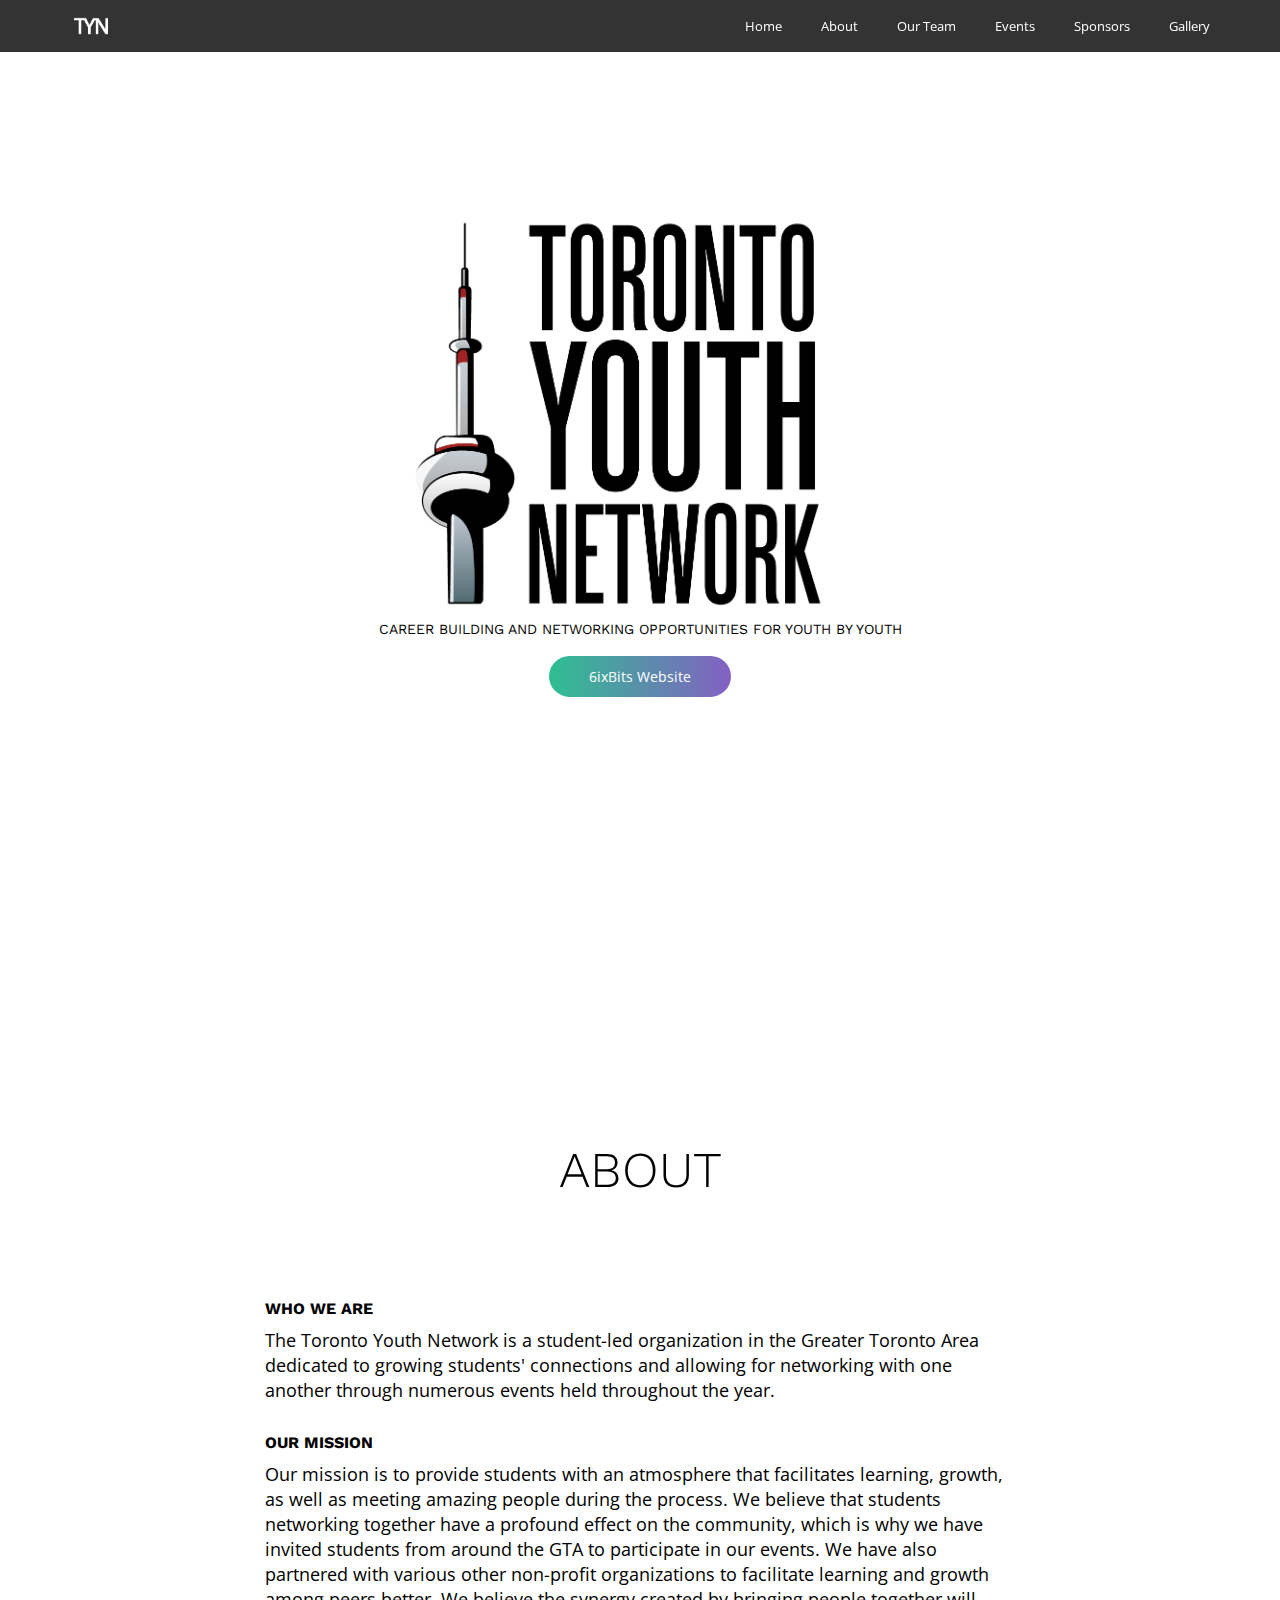
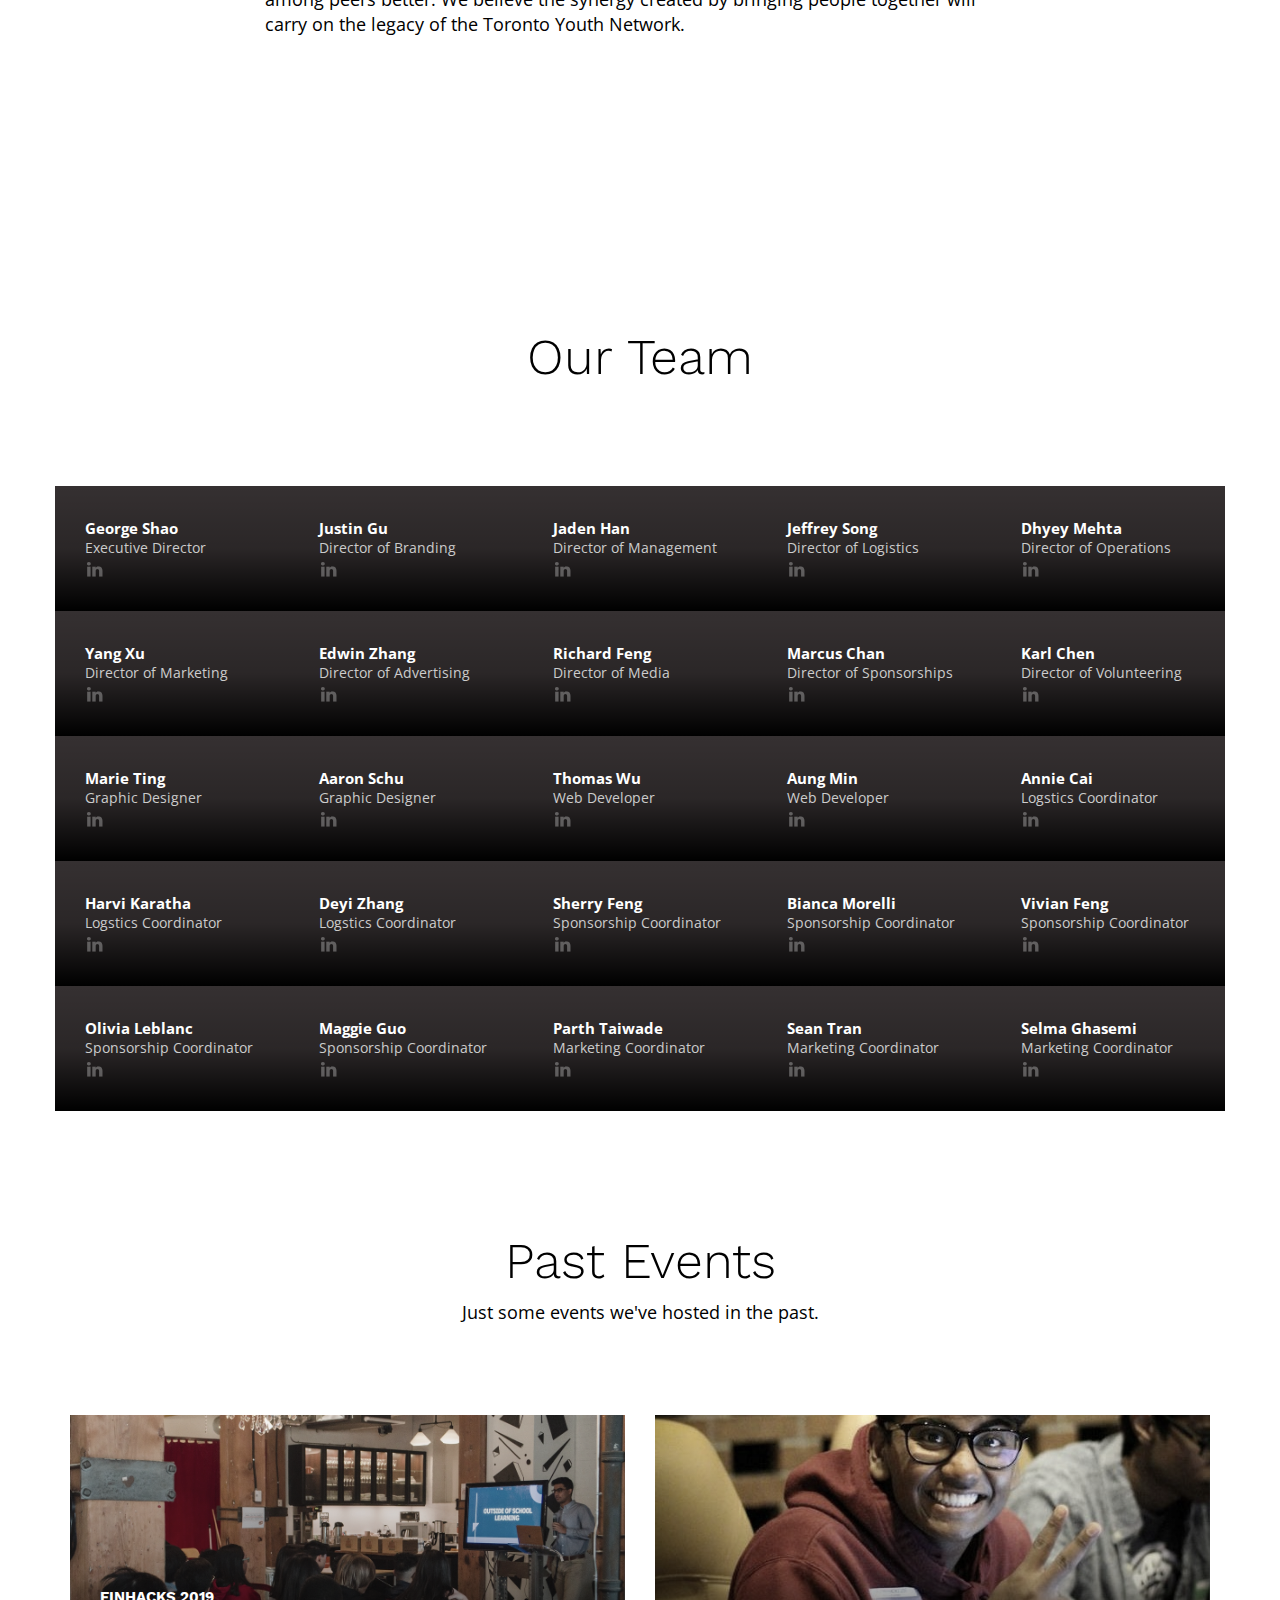
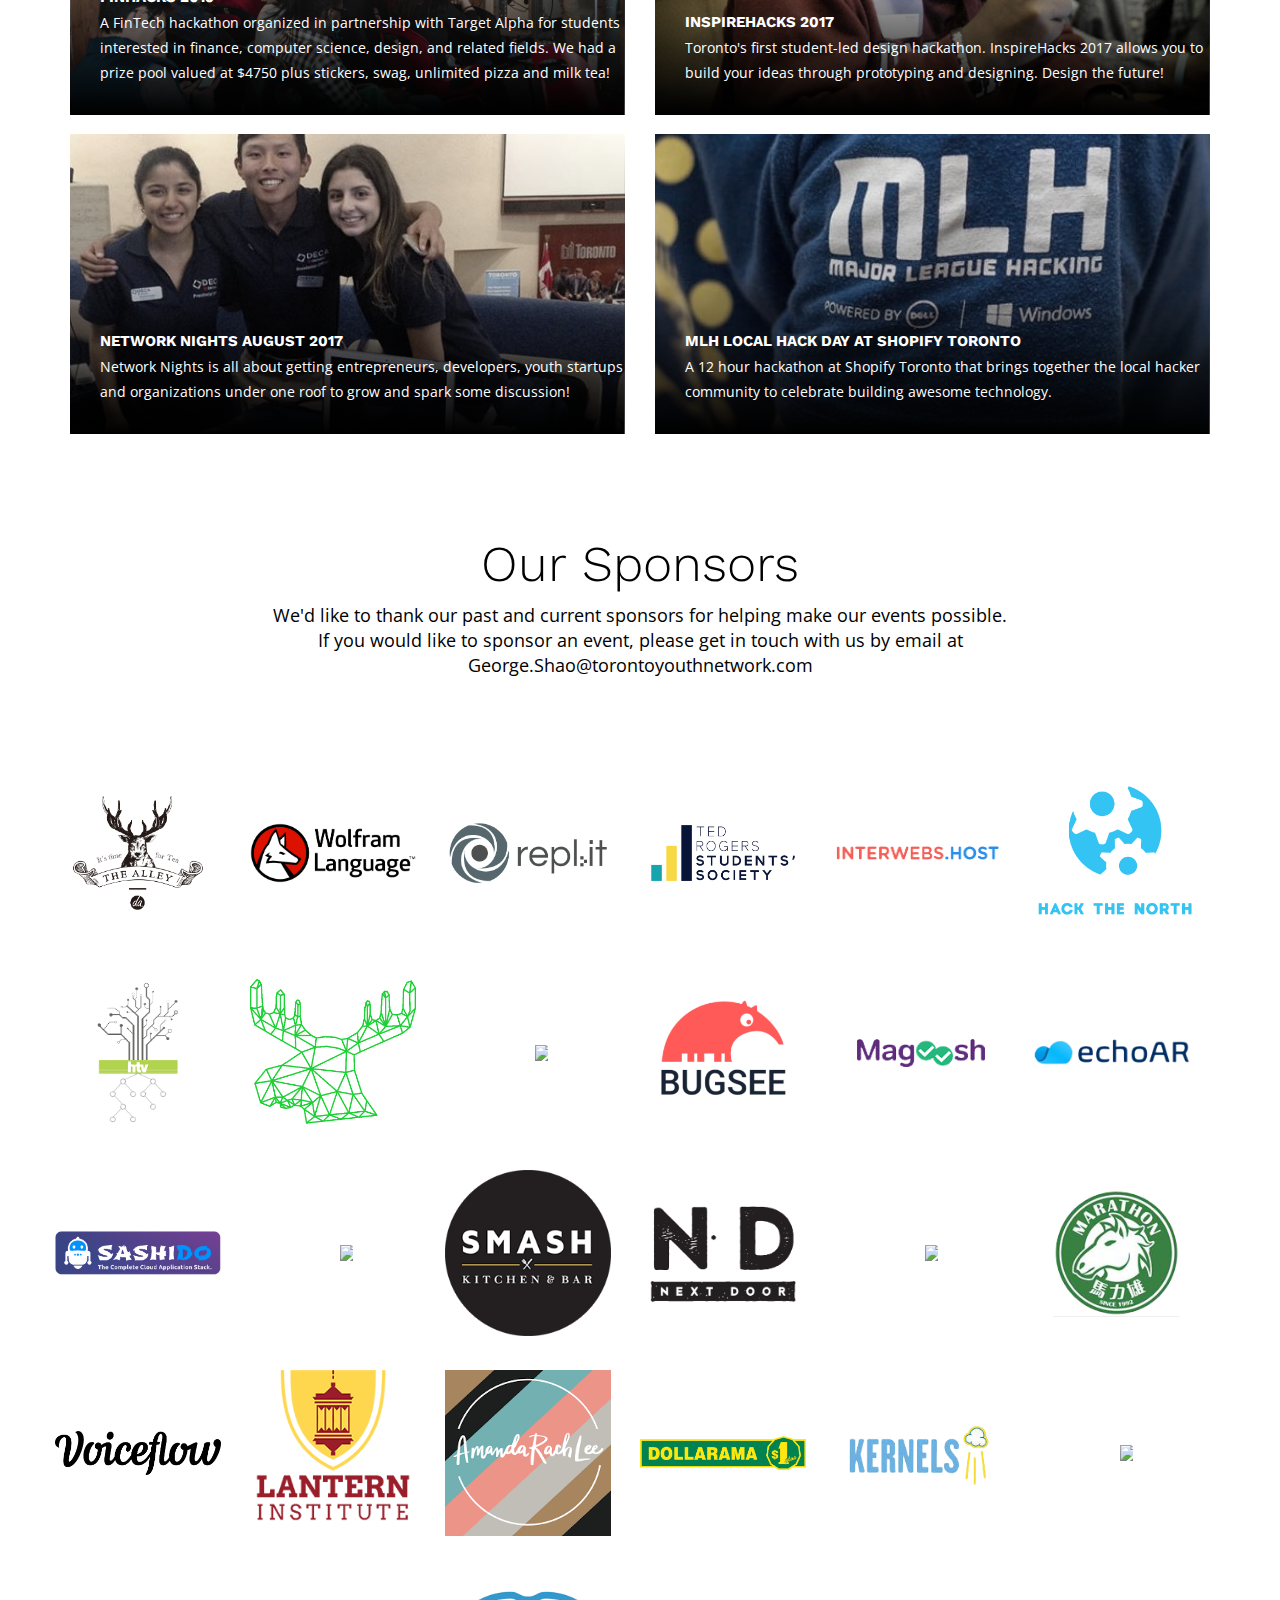
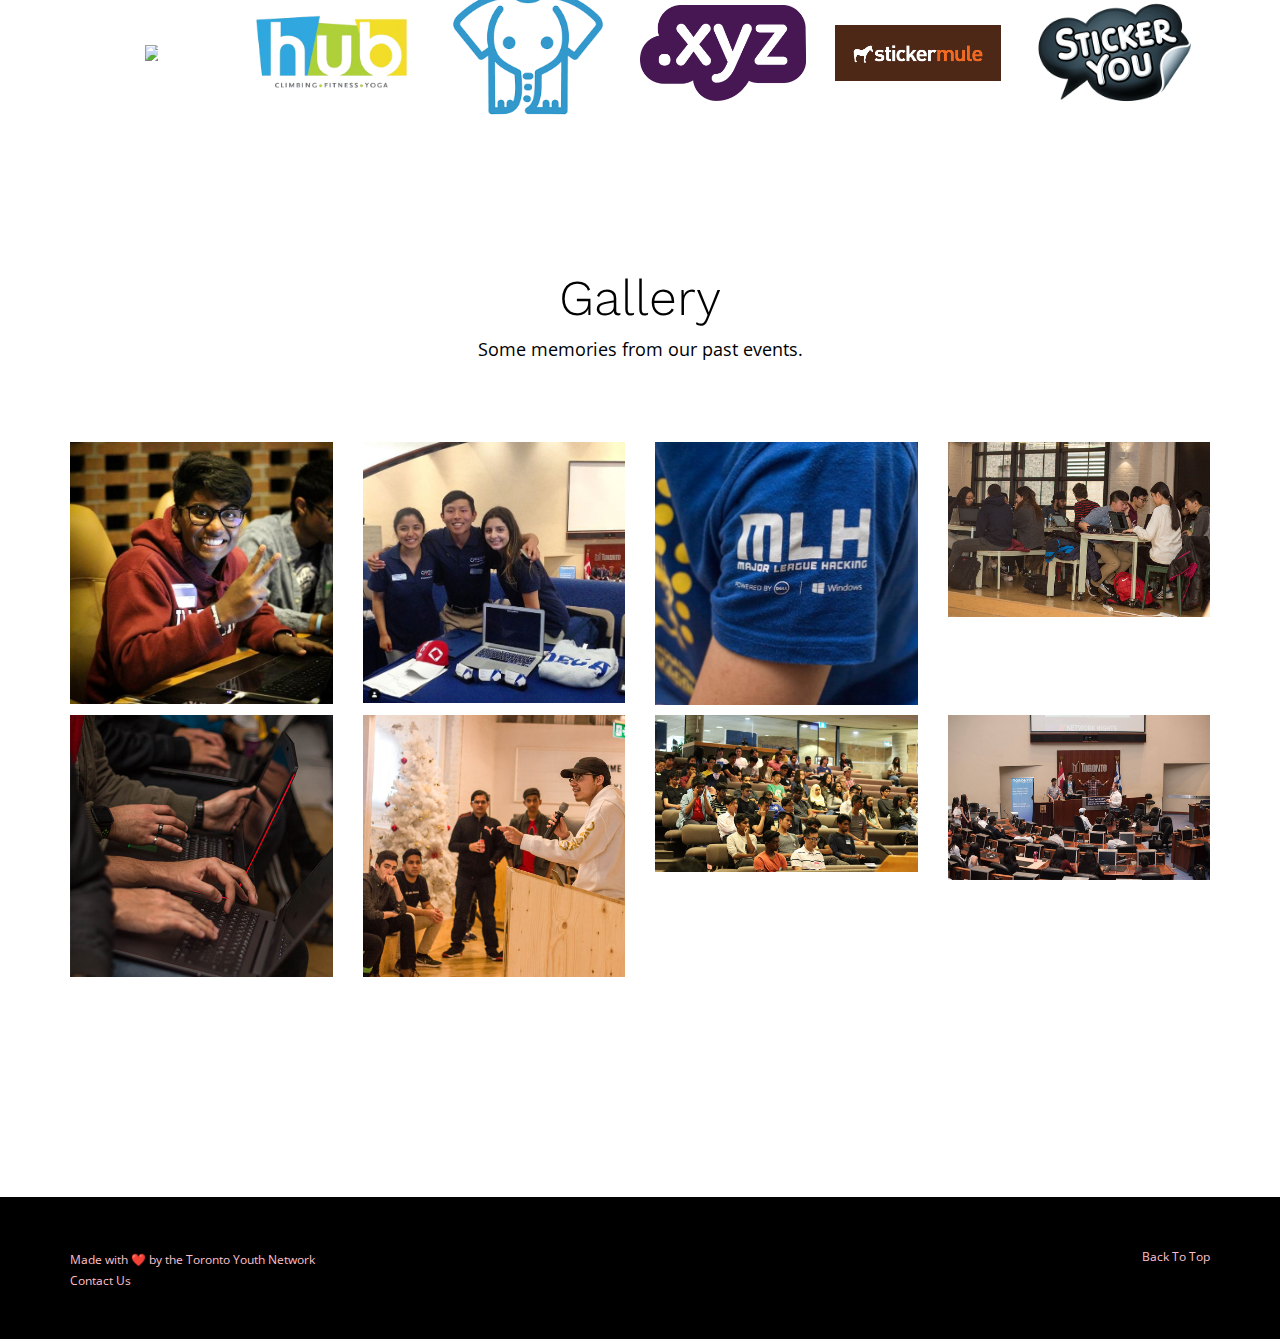
==== index.html @ c3e71e7b "Updated sponsors sections" ====
<!DOCTYPE html>
<html lang="en">


<head> 
	<!-- Global site tag (gtag.js) - Google Analytics -->
	<script async src="https://www.googletagmanager.com/gtag/js?id=UA-172919493-1"></script>
	<script>
		window.dataLayer = window.dataLayer || [];
		function gtag(){dataLayer.push(arguments);}
		gtag('js', new Date());

		gtag('config', 'UA-172919493-1');
	</script>
	<!-- Metas -->
	<meta charset="utf-8">
	<title>Toronto Youth Network</title>
	<meta name="description" content="The Toronto Youth Network is a student-led organization in the Greater Toronto Area dedicated to growing students' connections and allowing for networking with one another through numerous events held throughout the year.">
	<meta name="viewport" content="width=device-width, initial-scale=1.0">
	<!-- Css -->
	<link href="css/bootstrap.css" rel="stylesheet" type="text/css" media="all" />
	<link href="css/base.css" rel="stylesheet" type="text/css" media="all" />
	<link href="css/main.css" rel="stylesheet" type="text/css" media="all" />
	<link href="css/flexslider.css" rel="stylesheet" type="text/css" media="all" />
	<link href="css/venobox.css" rel="stylesheet" type="text/css" media="all" />
	<link href="css/fonts.css" rel="stylesheet" type="text/css" media="all" />
	<link href="https://fonts.googleapis.com/css?family=Work+Sans:300,400,500,600,700" rel="stylesheet">
	<link href="https://fonts.googleapis.com/css?family=Open+Sans:300,300i,400,700" rel="stylesheet">
	<link rel="icon" href="img/logo/tyn-logo-text-transparent.png">
	<link href="css/gallery.css" rel="stylesheet" type="text/css" media="all" />
</head>

<style>

	section {
		background-color: white;
	}

	h1, h2, h3, h4, p{ 
		color: black;
	}
blockquote{
color: white;
}	

	body { 
		background-color: white;
	}

	footer { 
		background-color: white;
	}

	.black-div { 
		background-color: black;
	}

	.white-div { 
		background-color: white;
	}

</style>

<body>
	<!-- Preloader -->
	<div class="loader">
		<!-- Preloader inner -->
		<div class="loader-inner">
			<svg width="120" height="220" viewbox="0 0 100 100" class="loading-spinner" version="1.1" xmlns="http://www.w3.org/2000/svg">
				<circle class="spinner" cx="50" cy="50" r="21" fill="#111111" stroke-width="1.5" />
			</svg>
		</div>
		<!-- End preloader inner -->
	</div>
	<!-- End preloader-->
	<!--Wrapper-->
	<div class="wrapper">
		<!--Hero section-->
		<section class="hero overlay">
			<!--Main slider-->
			<div class="main-slider slider">
				<ul class="slides">
					<li>
					</li>
				</ul>
			</div>
			<!--End main slider-->
			<!--Header-->
			<header class="header">
				<!--Container-->
				<div class="container ">
					<!--Row-->
					<div class="row">
						<div class="col-md-2">
							<a class="scroll logo" href="#wrapper" style="display: inline-block; height: 100%;">
								<img src="img/logo/tyn-logo-text-white-transparent.png" style="max-height: 42px; padding-top: 0"/>
							</a>
						</div>
						<div class="col-md-10 text-right">
							<nav class="main-nav">
								<div class="toggle-mobile-but">
									<a href="#" class="mobile-but">
										<div class="lines"></div>
									</a>
								</div>
								<ul>
									<li><a class="scroll" href="#wrapper">Home</a></li>
									<li><a class="scroll" href="#about">About</a></li>
									<li><a class="scroll" href="#ourteam">Our Team</a></li>
									<li><a class="scroll" href="#pastevents">Events</a></li>
									<li><a class="scroll" href="#sponsors">Sponsors</a></li>
									<li><a class="scroll" href="#gallery">Gallery</a></li>
								</ul>
							</nav>
						</div>
					</div>
					<!--End row-->
				</div>
				<!--End container-->
			</header>
			<!--End header-->
			<!--Inner hero-->
			<div class="inner-hero fade-out white-div">
				<!--Container-->
				<div class="container hero-content white-div">
					<!--Row-->
					<div class="row">
						<img src="img/logo/tyn-logo.png" style="width: 35em"/>
						<h4>CAREER BUILDING AND NETWORKING OPPORTUNITIES FOR YOUTH BY YOUTH</h4>
						<br/>
						<a href="./6ixbits" class="but scroll">6ixBits Website</a>
					</div>
				</div>
				<!--End row-->
			</div>
			<!--End container-->

			<!--End inner hero-->
		</section>
		<!--End hero section-->
		<!--About section-->
		<section id="about" class="about pt-120" >
			<!--Faq section-->
			<section id="faq" class="faq pt-120 pb-120">
				<!--Container-->
				<div class="container">
					<!--Row-->
					<div class="row">
						<div class="col-sm-8 col-sm-offset-2 mb-100 text-center ">
							<h1 class="title">ABOUT</h1>
							<!-- <p class="title-lead mt-10 mb-20">some text about us</p> -->
						</div>
					</div>
					<!--End row-->
				</div>
				<!--End container-->
				<!--Container-->
				<div class="container">
					<!--Row-->
					<div class="row">
						<div class="col-sm-8 col-sm-offset-2 ">
							<div class="block-faq mb-50">
								<h4 class="mb-10">WHO WE ARE</h4>
								<p class="title-lead mb-30">The Toronto Youth Network is a student-led organization in the Greater Toronto Area dedicated to growing students' connections and allowing for networking with one another through numerous events held throughout the year.</p>
								<h4 class="mb-10">OUR MISSION</h4>
								<p class="title-lead mb-30">Our mission is to provide students with an atmosphere that facilitates learning, growth, as well as meeting
									amazing people during the process. We believe that students networking together have a profound effect on the community, which is why
									we have invited students from around the GTA to participate in our events. We have also partnered with various other non-profit
									organizations to facilitate learning and growth among peers better. We believe the synergy created by bringing people together
									will carry on the legacy of the Toronto Youth Network.</p>
							</div>
						</div>
					</div>
					<!--End row-->
				</div>
				<!--End container-->
			</section>
			<!--End faq section-->
			<!--End about section-->

			<!--The Director Team Section-->

			<section id="ourteam" class="speakers pt-120">
				<!--Container-->
				<div class="container">
					<!--Row-->
					<div class="row">
						<div class="col-sm-8 col-sm-offset-2 mb-100 text-center">
							<h1 class="title">Our Team</h1>
						</div>
					</div>
					<!--End row-->
				</div>
				<!--End container-->
				<div class="container block-content">
					<div class="row">
						<div class="col-sm-3 pd-0">
							<div class="block-speaker">
								<div class="block-img-custom overlay soft">
									<div class="background-img">
										<img src="">
									</div>
									<div class="block-info-2">
											<strong>George Shao</strong>
											</br></blockquote>Executive Director</blockquote>
										<ul class="block-social">
											<li><a href="https://google.com/"><i class="icon-linkedin"></i></a></li>
										</ul>
									</div>
								</div>
							</div>
						</div>
						<div class="col-sm-3 pd-0">
							<div class="block-speaker">
								<div class="block-img-custom overlay soft">
									<div class="background-img">
										<img src="">
									</div>
									<div class="block-info-2">
											<strong>Justin Gu</strong>
											</br></blockquote>Director of Branding</blockquote>
										<ul class="block-social">
											<li><a href="https://google.com/"><i class="icon-linkedin"></i></a></li>
										</ul>
									</div>
								</div>
							</div>
						</div>
						<div class="col-sm-3 pd-0">
							<div class="block-speaker">
								<div class="block-img-custom overlay soft">
									<div class="background-img">
										<img src="">
									</div>
									<div class="block-info-2">
											<strong>Jaden Han</strong>
											</br></blockquote>Director of Management</blockquote>
										<ul class="block-social">
											<li><a href="https://google.com/"><i class="icon-linkedin"></i></a></li>
										</ul>
									</div>
								</div>
							</div>
						</div>
						<div class="col-sm-3 pd-0">
							<div class="block-speaker">
								<div class="block-img-custom overlay soft">
									<div class="background-img">
										<img src="">
									</div>
									<div class="block-info-2">
											<strong>Jeffrey Song</strong>
											</br></blockquote>Director of Logistics</blockquote>
										<ul class="block-social">
											<li><a href="https://google.com/"><i class="icon-linkedin"></i></a></li>
										</ul>
									</div>
								</div>
							</div>
						</div>
						<div class="col-sm-3 pd-0">
							<div class="block-speaker">
								<div class="block-img-custom overlay soft">
									<div class="background-img">
										<img src="">
									</div>
									<div class="block-info-2">
											<strong>Dhyey Mehta</strong>
											</br></blockquote>Director of Operations</blockquote>
										<ul class="block-social">
											<li><a href="https://google.com/"><i class="icon-linkedin"></i></a></li>
										</ul>
									</div>
								</div>
							</div>
						</div>
					</div>

					<div class="row">
						<div class="col-sm-3 pd-0">
							<div class="block-speaker">
								<div class="block-img-custom overlay soft">
									<div class="background-img">
										<img src="">
									</div>
									<div class="block-info-2">
											<strong>Yang Xu</strong>
											</br></blockquote>Director of Marketing</blockquote>
										<ul class="block-social">
											<li><a href="https://google.com/"><i class="icon-linkedin"></i></a></li>
										</ul>
									</div>
								</div>
							</div>
						</div>
						<div class="col-sm-3 pd-0">
							<div class="block-speaker">
								<div class="block-img-custom overlay soft">
									<div class="background-img">
										<img src="">
									</div>
									<div class="block-info-2">
											<strong>Edwin Zhang</strong>
											</br></blockquote>Director of Advertising</blockquote>
										<ul class="block-social">
											<li><a href="https://google.com/"><i class="icon-linkedin"></i></a></li>
										</ul>
									</div>
								</div>
							</div>
						</div>

						<div class="col-sm-3 pd-0">
							<div class="block-speaker">
								<div class="block-img-custom overlay soft">
									<div class="background-img">
										<img src="">
									</div>
									<div class="block-info-2">
											<strong>Richard Feng</strong>
											</br></blockquote>Director of Media</blockquote>
										<ul class="block-social">
											<li><a href="https://google.com/"><i class="icon-linkedin"></i></a></li>
										</ul>
									</div>
								</div>
							</div>
						</div>

						<div class="col-sm-3 pd-0">
							<div class="block-speaker">
								<div class="block-img-custom overlay soft">
									<div class="background-img">
										<img src="">
									</div>
									<div class="block-info-2">
											<strong>Marcus Chan</strong>
											</br></blockquote>Director of Sponsorships</blockquote>
										<ul class="block-social">
											<li><a href="https://google.com/"><i class="icon-linkedin"></i></a></li>
										</ul>
									</div>
								</div>
							</div>
						</div>

						<div class="col-sm-3 pd-0">
							<div class="block-speaker">
								<div class="block-img-custom overlay soft">
									<div class="background-img">
										<img src="">
									</div>
									<div class="block-info-2">
											<strong>Karl Chen</strong>
											</br></blockquote>Director of Volunteering</blockquote>
										<ul class="block-social">
											<li><a href="https://google.com/"><i class="icon-linkedin"></i></a></li>
										</ul>
									</div>
								</div>
							</div>
						</div>

					</div>
<div class="row">
						<div class="col-sm-3 pd-0">
							<div class="block-speaker">
								<div class="block-img-custom overlay soft">
									<div class="background-img">
										<img src="">
									</div>
									<div class="block-info-2">
										<strong>Marie Ting</strong>
										</br></blockquote>Graphic Designer</blockquote>
										<ul class="block-social">
											<li><a href="https://google.com/"><i class="icon-linkedin"></i></a></li>
										</ul>
									</div>
								</div>
							</div>
						</div>
						<div class="col-sm-3 pd-0">
							<div class="block-speaker">
								<div class="block-img-custom overlay soft">
									<div class="background-img">
										<img src="">
									</div>
									<div class="block-info-2">
											<strong>Aaron Schu</strong> 
											</br></blockquote>Graphic Designer</blockquote>
										<ul class="block-social">
											<li><a href="https://google.com/"><i class="icon-linkedin"></i></a></li>
										</ul>
									</div>
								</div>
							</div>
						</div>
						<div class="col-sm-3 pd-0">
							<div class="block-speaker">
								<div class="block-img-custom overlay soft">
									<div class="background-img">
										<img src="">
									</div>
									<div class="block-info-2">
											<strong>Thomas Wu</strong>
											</br></blockquote>Web Developer</blockquote>
										<ul class="block-social">
											<li><a href="https://google.com/"><i class="icon-linkedin"></i></a></li>
										</ul>
									</div>
								</div>
							</div>
						</div>
						<div class="col-sm-3 pd-0">
							<div class="block-speaker">
								<div class="block-img-custom overlay soft">
									<div class="background-img">
										<img src="">
									</div>
									<div class="block-info-2">
											<strong>Aung Min</strong>
											</br></blockquote>Web Developer</blockquote>
										<ul class="block-social">
											<li><a href="https://google.com/"><i class="icon-linkedin"></i></a></li>
										</ul>
									</div>
								</div>
							</div>
						</div>
						<div class="col-sm-3 pd-0">
							<div class="block-speaker">
								<div class="block-img-custom overlay soft">
									<div class="background-img">
										<img src="">
									</div>
									<div class="block-info-2">
											<strong>Annie Cai</strong>
											</br></blockquote>Logstics Coordinator</blockquote>
										<ul class="block-social">
											<li><a href="https://google.com/"><i class="icon-linkedin"></i></a></li>
										</ul>
									</div>
								</div>
							</div>
						</div>
					</div>

					<div class="row">
						<div class="col-sm-3 pd-0">
							<div class="block-speaker">
								<div class="block-img-custom overlay soft">
									<div class="background-img"> <img src=""> </div>
									<div class="block-info-2">
											<strong>Harvi Karatha</strong>
											</br></blockquote>Logstics Coordinator</blockquote>
										<ul class="block-social">
											<li><a href="https://google.com/"><i class="icon-linkedin"></i></a></li>
										</ul>
									</div>
								</div>
							</div>
						</div>
						<div class="col-sm-3 pd-0">
							<div class="block-speaker">
								<div class="block-img-custom overlay soft">
									<div class="background-img">
										<img src="">
									</div>
									<div class="block-info-2">
											<strong>Deyi Zhang</strong>
											</br></blockquote>Logstics Coordinator</blockquote>
										<ul class="block-social">
											<li><a href="https://google.com/"><i class="icon-linkedin"></i></a></li>
										</ul>
									</div>
								</div>
							</div>
						</div>
						<div class="col-sm-3 pd-0">
							<div class="block-speaker">
								<div class="block-img-custom overlay soft">
									<div class="background-img">
										<img src="">
									</div>
									<div class="block-info-2">
											<strong>Sherry Feng</strong>
											</br></blockquote>Sponsorship Coordinator</blockquote>
										<ul class="block-social">
											<li><a href="https://google.com/"><i class="icon-linkedin"></i></a></li>
										</ul>
									</div>
								</div>
							</div>
						</div>
						<div class="col-sm-3 pd-0">
							<div class="block-speaker">
								<div class="block-img-custom overlay soft">
									<div class="background-img">
										<img src="">
									</div>
									<div class="block-info-2">
											<strong>Bianca Morelli</strong>
											</br></blockquote>Sponsorship Coordinator</blockquote>
										<ul class="block-social">
											<li><a href="https://google.com/"><i class="icon-linkedin"></i></a></li>
										</ul>
									</div>
								</div>
							</div>
						</div>
						<div class="col-sm-3 pd-0">
							<div class="block-speaker">
								<div class="block-img-custom overlay soft">
									<div class="background-img">
										<img src="">
									</div>
									<div class="block-info-2">
											<strong>Vivian Feng</strong>
											</br></blockquote>Sponsorship Coordinator</blockquote>
										<ul class="block-social">
											<li><a href="https://google.com/"><i class="icon-linkedin"></i></a></li>
										</ul>
									</div>
								</div>
							</div>
						</div>							
					</div>
					
					<div class="row">
						<div class="col-sm-3 pd-0">
							<div class="block-speaker">
								<div class="block-img-custom overlay soft">
									<div class="background-img"> <img src=""> </div>
									<div class="block-info-2">
										<strong>Olivia Leblanc</strong>
										</br></blockquote>Sponsorship Coordinator</blockquote>
											<ul class="block-social">
											<li><a href="https://google.com/"><i class="icon-linkedin"></i></a></li>
										</ul>
									</div>
								</div>
							</div>
						</div>
						<div class="col-sm-3 pd-0">
							<div class="block-speaker">
								<div class="block-img-custom overlay soft">
									<div class="background-img">
										<img src="">
									</div>
									<div class="block-info-2">
											<strong>Maggie Guo</strong>
											</br></blockquote>Sponsorship Coordinator</blockquote>
											<ul class="block-social">
											<li><a href="https://google.com/"><i class="icon-linkedin"></i></a></li>
										</ul>
									</div>
								</div>
							</div>
						</div>
						<div class="col-sm-3 pd-0">
							<div class="block-speaker">
								<div class="block-img-custom overlay soft">
									<div class="background-img">
										<img src="">
									</div>
									<div class="block-info-2">
											<strong>Parth Taiwade</strong>
											</br></blockquote>Marketing Coordinator</blockquote>
											<ul class="block-social">
											<li><a href="https://google.com/"><i class="icon-linkedin"></i></a></li>
										</ul>
									</div>
								</div>
							</div>
						</div>						<div class="col-sm-3 pd-0">
							<div class="block-speaker">
								<div class="block-img-custom overlay soft">
									<div class="background-img">
										<img src="">
									</div>
									<div class="block-info-2">
											<strong>Sean Tran</strong>
											</br></blockquote>Marketing Coordinator</blockquote>
										<ul class="block-social">
											<li><a href="https://google.com/"><i class="icon-linkedin"></i></a></li>
										</ul>
									</div>
								</div>
							</div>
						</div>
						<div class="col-sm-3 pd-0">
							<div class="block-speaker">
								<div class="block-img-custom overlay soft">
									<div class="background-img">
										<img src="">
									</div>
									<div class="block-info-2">
											<strong>Selma Ghasemi</strong>
											</br></blockquote>Marketing Coordinator</blockquote>
										<ul class="block-social">
											<li><a href="https://google.com/"><i class="icon-linkedin"></i></a></li>
										</ul>
									</div>
								</div>
							</div>
						</div>
					</div>

			</section>

			<!--Past events Section-->
			<section id="pastevents" class="tickets pt-120 pb-10">
				<!--Container-->
				<div class="container">
					<!--Row-->
					<div class="row">
						<div class="col-sm-8 col-sm-offset-2 mb-70 text-center">
							<strong><h1 class="title">Past Events</h1></strong>
							<p class="title-lead mt-10 mb-20">Just some events we've hosted in the past.</p>
						</div>
					</div>
					<!--End row-->
				</div>
				<!--End container-->
				<div class="container block-content">
					<div class="row">
						<div class="col-sm-7 pd-1">
							<div class="block-speaker">
								<div class="block-img overlay soft">
									<div class="background-img"> <img src="img/finhacksspeaker.jpg"> </div>
									<div class="block-info-2">
										<p> <strong>FinHacks 2019</strong>
											<blockquote>A FinTech hackathon organized in partnership with Target Alpha for students interested in finance, computer science, design, and related fields. We had a prize pool valued at $4750 plus stickers, swag, unlimited pizza and milk tea!</blockquote>
										</p>
									</div>
								</div>
							</div>
						</div>
						<div class="col-sm-7 pd-1">
							<div class="block-speaker">
								<div class="block-img overlay soft">
									<div class="background-img"> <img src="img/image_1.jpg"> </div>
									<div class="block-info-2">
										<p> <strong>InspireHacks 2017</strong>
											<blockquote>Toronto's first student-led design hackathon. InspireHacks 2017 allows you to build your ideas through prototyping and designing. Design the future!</blockquote>
										</p>
									</div>
								</div>
							</div>
						</div>
					</div>
					</br>
					<div class="row">
						<div class="col-sm-7 pd-1">
							<div class="block-speaker">
								<div class="block-img overlay soft">
									<div class="background-img"> <img src="img/image_2.jpg"> </div>
									<div class="block-info-2">
										<p> <strong>Network Nights August 2017</strong>
											<blockquote>Network Nights is all about getting entrepreneurs, developers, youth startups and organizations under one roof to grow and spark some discussion!</blockquote>
										</p>
									</div>
								</div>
							</div>
						</div>
						<div class="col-sm-7 pd-1">
							<div class="block-speaker">
								<div class="block-img overlay soft">
									<div class="background-img"> <img src="img/image_3.jpg"> </div>
									<div class="block-info-2">
										<p> <strong>MLH Local Hack Day at Shopify Toronto</strong>
											<blockquote>A 12 hour hackathon at Shopify Toronto that brings together the local hacker community to celebrate building awesome technology.</blockquote>
										</p>
									</div>
								</div>
							</div>
						</div>
						</div>
			</section>
		<!--End register section-->
		<!--Sponsor section-->
		<section class="sponsor pt-90 pb-90">
			<!--Container-->
			<div class="container">
				<!--Row-->
				<div class="row">
					<div class="col-sm-8 col-sm-offset-2 mb-50 text-center " id="sponsors" >
						<h1 class="title">Our Sponsors</h1>
						<p class="title-lead mt-10 mb-20">We'd like to thank our past and current sponsors for helping make our events possible.<br>If you would like to sponsor an event, please get in touch with us by email at George.Shao@torontoyouthnetwork.com</p>
					</div>
				</div>
				<!--End row-->
			</div>
			<!--End container-->
			<div class="container">
				<div class="row"> 
					<div class="vertical-center">
						<div class="block-sponsor">
							<a href="https://www.the-alley.ca/"><img src="img/TheAlley.png"></a>
						</div>
						<div class="block-sponsor">
							<a href="https://www.wolfram.com/"><img src="img/wolfram.png"></a>
						</div>
						<div class="block-sponsor">
							<a href="https://www.repl.it/"><img src="img/replitwhite.png"></a>
						</div>
						<div class="block-sponsor">
							<a href="https://www.trssociety.ca/"><img src="img/trss.png"></a>
						</div>
						<div class="block-sponsor">
							<a href="https://www.interwebs.host/"><img src="img/interwebshost.png"></a>
						</div>
						<div class="block-sponsor">
							<a href="https://hackthenorth.com/"><img src="img/HTN.png"></a>
						</div>
					</div>
				</div>
				<div class="row">
					<div class="vertical-center">
						<div class="block-sponsor">
							<a href="https://hackthevalley.io/"><img src="img/HTV.png"></a>
						</div>
						<div class="block-sponsor">
							<a href="https://uofthacks.com/"><img src="img/uofthacks.png"></a>
						</div>
						<div class="block-sponsor">
							<a href="https://brainpower.ca/"><img src="https://www.brainpower.ca/wp-content/themes/brainpower/images/logos/logo-svg.svg"></a>
						</div>
						<div class="block-sponsor">
							<a href="https://bugsee.com/"><img src="img/bugsee.png"></a>
						</div>
						<div class="block-sponsor">
							<a href="https://www.magoosh.com/"><img src="img/magoosh-logo.png"></a>
						</div>
						<div class="block-sponsor">
							<a href="https://www.echoar.xyz/"><img src="img/echoAR.png"></a>
						</div>
					</div>
				</div>
				<div class="row">
					<div class="vertical-center">
						<div class="block-sponsor">
							<a href="https://www.sashido.io/en/"><img src="img/sashido.png"></a>
						</div>
						<div class="block-sponsor">
							<a href="https://socialinnovation.org/"><img src="https://socialinnovation.org/wp-content/themes/blankslate/images/site/logos/1.png"></a>
						</div>
						<div class="block-sponsor">
							<a href="http://www.smashkitchen.com/"><img src="img/smashkitchenandbar.png"></a>
						</div>
						<div class="block-sponsor">
							<a href="http://www.nextdoorrestaurant.com/"><img src="img/nextdoorrestaurant.png"></a>
						</div>
						<div class="block-sponsor">
							<a href="https://www.panago.com/"><img src="https://upload.wikimedia.org/wikipedia/en/9/9a/Panagologo.png"></a>
						</div>
						<div class="block-sponsor">
							<a href="http://www.marathontea.ca/"><img src="img/marathontea.png"></a>
						</div>
					</div>
				</div>
				<div class="row">
					<div class="vertical-center">
						<div class="block-sponsor">
							<a href="https://www.voiceflow.com/"><img src="img/voiceflow.png"></a>
						</div>
						<div class="block-sponsor">
							<a href="https://lanterninstitute.ca/"><img src="img/lanterninstitute.png"></a>
						</div>
						<div class="block-sponsor">
							<a href="https://www.amandarachlee.com/"><img src="img/AmandaRachLee.png"></a>
						</div>
						<div class="block-sponsor">
							<a href="https://www.dollarama.com/"><img src="img/dollar.png"></a>
						</div>
						<div class="block-sponsor">
							<a href="https://www.kernelspopcorn.com/"><img src="img/kernels.png"></a>
						</div>
						<div class="block-sponsor">
							<a href="https://balsamiq.com/"><img src="https://media.balsamiq.com/files/company/balsamiq-logo-noborder-screen.png"></a>
						</div>
					</div>
				</div>
				<div class="row">
					<div class="vertical-center">
						<div class="block-sponsor">
							<a href="https://www.agakhanmuseum.org/"><img src="https://www.agakhanmuseum.org/assets/images/akm-logo.svg"></a>
						</div>
						<div class="block-sponsor">
							<a href="https://hubclimbing.com/"><img src="img/hub.png"></a>
						</div>
						<div class="block-sponsor">
							<a href="http://www.tshirtelephant.com/"><img src="img/elephant.png"></a>
						</div>
						<div class="block-sponsor">
							<a href="https://nic.xyz/"><img src="img/xyz.png"></a>
						</div>
						<div class="block-sponsor">
							<a href="https://www.stickermule.com/"><img src="img/stickermule.png"></a>
						</div>
						<div class="block-sponsor">
							<a href="https://www.stickeryou.com/"><img src="img/SY.png"></a>
						</div>
					</div>
				</div>
			</div>
		</section>
		<!--Gallery section-->
		<section class="sponsor pt-100 pb-100">
			<!--Container-->
			<div class="container">
				<!--Row-->
				<div class="row">
					<div class="col-sm-8 col-sm-offset-2 mb-50 text-center " id="gallery" >
						<h1 class="title">Gallery</h1>
						<p class="title-lead mt-10 mb-20">Some memories from our past events.</p>
					</div>
				</div>
				<!--End row-->
			</div>
			<!--End container-->
			<!--Container-->
			<div class="container" > 
				<div class="row">
					<div class="gallery col col-lg-3">
						<a target="_blank">
							<img src="img/image_1.jpg" width="600" height="400">
						</a>
					</div>

					<div class="gallery col col-lg-3">
						<a target="_blank">
							<img src="img/image_2.jpg" width="600" height="400">
						</a>
					</div>

					<div class="gallery col col-lg-3">
						<a target="_blank">
							<img src="img/image_3.jpg" width="600" height="400">
						</a>
					</div>

					<div class="gallery col col-lg-3">
						<a target="_blank">
							<img src="img/image_4.jpg" width="600" height="400">
						</a>
					</div>
				</div>

				<div class="row">

					<div class="gallery col col-lg-3">
						<a target="_blank">
							<img src="img/image_5.jpg" width="600" height="400">
						</a>
					</div>

					<div class="gallery col col-lg-3">
						<a target="_blank">
							<img src="img/image_9.jpg" width="600" height="400">
						</a>
					</div>

					<div class="gallery col col-lg-3">
						<a target="_blank">
							<img src="img/image_7.jpg" width="600" height="400">
						</a>
					</div>

					<div class="gallery col col-lg-3">
						<a target="_blank">
							<img src="img/image_8.jpg" width="600" height="400">
						</a>
					</div>

				</div>
			</div>
			<!--End container-->
		</section>

		<!--End accom section-->

		<!--Faq section-->
		<footer class="pt-120  bg-white">
			<div class="bottom-footer bg-white pt-50 pb-50 black-div">
				<!--Container-->
				<div class="container ">
					<div class="row">
						<div class="col-md-6">
							<p style="color:Pink">Made with ❤️ by the Toronto Youth Network</p>
							<a style="color:Pink" class="scroll" href=mailto:george.shao@torontoyouthnetwork.com>Contact Us</a>
						</div>
						<div class="col-md-6">
							<!-- <ul class="block-legal">
								<li><span><a class="gradient-text scroll" href="">Code of Conduct</a></span></li>
							</ul> -->
						</div>
						<div class="col-md-6">
							<ul class="block-legal">
								<li><a style="color:Pink" class="scroll" href="#wrapper">Back To Top</a></li>
							</ul>
						</div>
					</div>
				</div>
				<!--End container-->
			</div>
		</footer>
		</div>
		<!-- End wrapper-->
		<!--Javascript-->
		<script src="js/jquery-1.12.4.min.js" type="text/javascript"></script>
		<script src="js/jquery.flexslider-min.js" type="text/javascript"></script>
		<script src="js/smooth-scroll.js" type="text/javascript"></script>
		<script src="js/jquery.validate.min.js" type="text/javascript"></script>
		<script src="js/placeholders.min.js" type="text/javascript"></script>
		<script src="js/venobox.min.js" type="text/javascript"></script>
		<script src="js/script.js" type="text/javascript"></script>
</body>
</html>
---- css/base.css ----
/* Table of Content
==================================================
	1.Reset & Basics
	2.Basic Styles
	3.Typography and Common style
	4.Links
	5.Misc


/* Reset & Basics (Inspired by E. Meyers) */

*,
*:before,
*:after {
    -moz-box-sizing: border-box;
    -webkit-box-sizing: border-box;
    -ms-box-sizing: border-box;
    -o-box-sizing: border-box;
}
* {
    margin: 0;
    padding: 0;
}
html,
body,
div,
span,
applet,
object,
iframe,
h1,
h2,
h3,
h4,
h5,
h6,
p,
blockquote,
pre,
a,
abbr,
acronym,
address,
big,
cite,
code,
dfn,
em,
img,
ins,
kbd,
q,
s,
samp,
small,
strike,
strong,
sub,
sup,
tt,
var,
b,
u,
i,
center,
dl,
dt,
dd,
ol,
ul,
li,
fieldset,
form,
label,
legend,
table,
caption,
tbody,
tfoot,
thead,
tr,
th,
td,
article,
aside,
canvas,
details,
embed,
figure,
figcaption,
footer,
header,
hgroup,
menu,
nav,
output,
ruby,
section,
summary,
time,
mark,
audio,
video {
    margin: 0;
    padding: 0;
    border: 0;
    font-size: 100%;
    font: inherit;
    vertical-align: baseline;
    text-decoration: none;
}
article,
aside,
details,
figcaption,
figure,
footer,
header,
hgroup,
menu,
nav,
section {
    display: block;
}
ol,
ul {
    list-style: none;
}
blockquote,
q {
    quotes: none;
}
blockquote:before,
blockquote:after,
q:before,
q:after {
    content: '';
    content: none;
}
table {
    border-collapse: collapse;
    border-spacing: 0;
}
a,
a:hover,
a:active,
a:visited,
a:focus {
    text-decoration: none;
}
img {
    padding-top: 10px;
    display: inline-block;
    vertical-align: middle;
    height: auto;
    max-width: 100%;
}
.map img {
    max-width: none;
}
a:focus {
    outline: 0;
}
iframe {
    width: 100%;
    border: none;
    display: inline-block;
}
::-moz-selection {
    background: #000000;
    color: #ffffff;
}
/* End reset & basics (Inspired by E. Meyers) */
/*Basic Styles*/

body {
    background: #111111;
    font-family: "Open Sans", "Helvetica Neue", "Helvetica", Helvetica, Arial, sans-serif;
    color: #cccccc;
    margin: 0;
    font-size: 14px;
    font-weight: 400;
    -moz-osx-font-smoothing: grayscale;
    -webkit-font-smoothing: antialiased;
}
.stop-scroll {
    overflow: hidden;
}
/*End basic styles*/
/* Typography and Common style*/

h1,
h2,
h3,
h4,
h5,
h6 {
    color: #ffffff;
    text-transform: uppercase;
    position: relative;
}
h1,
h2,
h3,
h4,
h5,
h6,
.header .logo,
.hero-content p,
p strong,
li strong,
ul.block-topic li,
.block-detail .time,
.block-detail .speaker strong,
.block-ticket .block-price,
p strong,
li strong,
input[type="text"],
a.link {
    font-family: "Work Sans", "Helvetica Neue", "Helvetica", Helvetica, Arial, sans-serif;
}
.hero-content h3,
.block-ticket .block-price .block-type {
    font-family: "Open Sans", "Helvetica Neue", "Helvetica", Helvetica, Arial, sans-serif;
}
em {
    font-style: italic;
}
strong {
    font-weight: 700;
    color: #ffffff;
    font-size: 15px;
}
p strong,
li strong {
    color: #ffffff;
}
p strong {
    text-transform: uppercase;
}
p span {
    display: block;
    position: relative;
    top: -4px;
}
p span,
li span {
    font-size: 13px;
}
p,
blockquote {
    line-height: 25px;
}
.title {
    font-size: 50px;
    font-weight: 300;
    text-transform: capitalize;
}
.sub-title-0 {
    font-size: 27px;
    font-weight: 300;
    text-transform: none;
}
.sub-title-1 {
    font-size: 25px;
    font-weight: 300;
    text-transform: none;
}
.sub-title-2 {
    font-size: 20px;
    font-weight: 300;
    text-transform: none;
}
.sub-title-3 {
    font-size: 16px;
    font-weight: 500;
    text-transform: none;
    color: #cccccc;
}
.gradient-text {
    background: -webkit-linear-gradient(left, #ee0e98 30%, rgba(0, 255, 221, 0.9) 65%);
    background: -moz-linear-gradient(left, #ee0e98 30%, rgba(0, 255, 191, 0.9) 65%);
    background: linear-gradient(left, #ee0e98 30%, rgba(0, 255, 191, 0.9) 65%);
    -webkit-background-clip: text;
    -webkit-text-fill-color: transparent;
    color: #399bff;
}
p.title-lead {
    font-size: 18px;
}
section,
.section,
.row.relative,
.block-content {
    position: relative;
    overflow: hidden;
}
.front-p {
    position: relative;
    z-index: 100;
}
.uppercase {
    text-transform: uppercase;
}
.white {
    color: #ffffff;
}
.top {
    position: relative;
    top: -10px;
}
.block-form,
.block-tabs,
.block-tab,
.block-ticket,
.registry-form {
    border-radius: 6px;
    -webkit-border-radius: 6px;
    -moz-border-radius: 6px;
    -ms-border-radius: 6px;
    -o-border-radius: : 6px;
}
.indent {
    text-indent: -999px;
    display: none;
}
input[type]:-moz-placeholder {
    color: #ffffff;
    opacity: .4;
    font-size: 14px;
}
:-moz-placeholder {
    color: #ffffff;
    opacity: .4;
    font-size: 14px;
}
::-moz-placeholder {
    color: #ffffff;
    opacity: .4;
    font-size: 14px;
}
:-ms-input-placeholder {
    color: #ffffff;
    opacity: .4;
    font-size: 14px;
}
::-webkit-input-placeholder {
    color: #ffffff;
    opacity: .4;
    font-size: 14px;
}
/* End typography and common style*/
/*Links*/

span a,
p a {
    position: relative;
}
p a:hover:after,
span a:hover:after {
    transform: translateY(0) translateZ(0);
    -webkit-transform: translateY(0) translateZ(0);
    -moz-transform: translateY(0) translateZ(0);
    -ms-transform: translateY(0) translateZ(0);
    -o-transform: translateY(0) translateZ(0);
    opacity: 1;
}
span a:after,
p a:after {
    content: "";
    height: 1px;
    left: 0;
    opacity: 0;
    pointer-events: none;
    position: absolute;
    top: 100%;
    transform: translateY(5px);
    -webkit-transform: translateY(5px);
    -moz-transform: translateY(5px);
    -ms-transform: translateY(5px);
    -o-transform: translateY(5px);
    transition-delay: 0s;
    -webkit-transition-delay: 0s;
    -moz-transition-delay: 0s;
    -ms-transition-delay: 0s;
    -o-transition-delay: 0s;
    transition-duration: 0.20s;
    -webkit-transition-duration: 0.20s;
    -moz-transition-duration: 0.20s;
    -ms-transition-duration: 0.20s;
    -o-transition-duration: 0.20s;
    transition-property: opacity, transform, -webkit-transform;
    -webkit-transition-property: opacity, transform, -webkit-transform;
    -moz-transition-property: opacity, transform, -webkit-transform;
    -ms-transition-property: opacity, transform, -webkit-transform;
    -o-transition-property: opacity, transform, -webkit-transform;
    transition-timing-function: cubic-bezier(0.39, 0.575, 0.565, 1);
    -webkit-timing-function: cubic-bezier(0.39, 0.575, 0.565, 1);
    -moz-timing-function: cubic-bezier(0.39, 0.575, 0.565, 1);
    -ms-timing-function: cubic-bezier(0.39, 0.575, 0.565, 1);
    -o-timing-function: cubic-bezier(0.39, 0.575, 0.565, 1);
    width: 100%;
}
a,
input[type="text"],
input[type="submit"] textarea,
.registry-form .block-select,
.mobile-but .lines:after,
.mobile-but .lines:before,
.block-img a:before,
.block-ticket,
.blog-post-short,
.block-img .background-img,
.block-detail .block-text,
.block-detail,
.block-sponsor img,
.block-gallery li {
    transition: all 0.3s ease 0s;
    -webkit-transition: all 0.3s ease 0s;
    -moz-transition: all 0.3s ease 0s;
    -ms-transition: all 0.3s ease 0s;
    -o-transition: all 0.3s ease 0s;
}
.but {
    display: inline-block;
    position: relative;
    color: #ffffff;
    padding: 11px 40px;
    border-radius: 25px;
    -webkit-border-radius: 25px;
    -moz-border-radius: 25px;
    -ms-border-radius: 25px;
    -o-border-radius: : 25px;
}
a.link {
    position: relative;
    display: inline-block;
    font-weight: 600;
    min-height: 22px;
}
a.link:after {
    bottom: 0px;
    content: "";
    right: 0;
    position: absolute;
    width: 100%;
    z-index: 4;
    height: 3px;
}
a.link:after,
.but,
span a:after,
p a:after {
    /*background: rgb(57, 155, 255);*/
    /* Old browsers */
    background: #8360c3;  /* fallback for old browsers */
background: -webkit-linear-gradient(to right, #2ebf91, #8360c3);  /* Chrome 10-25, Safari 5.1-6 */
background: linear-gradient(to right, #2ebf91, #8360c3); /* W3C, IE 10+/ Edge, Firefox 16+, Chrome 26+, Opera 12+, Safari 7+ */

    

    
    
    filter: progid: DXImageTransform.Microsoft.gradient( startColorstr='#399bff', endColorstr='#ee71f9', GradientType=1);
    /* IE6-9 fallback on horizontal gradient */
}
/*End links*/
/*Misc */

.pt-10 {
    padding-top: 10px !important;
}
.pb-10 {
    padding-bottom: 10px !important;
}
.pt-15 {
    padding-top: 15px !important;
}
.pb-15 {
    padding-bottom: 15px !important;
}
.pt-20 {
    padding-top: 20px !important;
}
.pb-20 {
    padding-bottom: 20px !important;
}
.pt-25 {
    padding-top: 25px !important;
}
.pb-25 {
    padding-bottom: 25px !important;
}
.pt-30 {
    padding-top: 30px !important;
}
.pb-30 {
    padding-bottom: 30px !important;
}
.pt-40 {
    padding-top: 40px !important;
}
.pb-40 {
    padding-bottom: 40px !important;
}
.pt-50 {
    padding-top: 50px !important;
}
.pb-50 {
    padding-bottom: 50px !important;
}
.pt-60 {
    padding-top: 60px !important;
}
.pb-60 {
    padding-bottom: 60px !important;
}
.pt-70 {
    padding-top: 70px !important;
}
.pb-70 {
    padding-bottom: 70px !important;
}
.pt-80 {
    padding-top: 80px !important;
}
.pb-80 {
    padding-bottom: 80px !important;
}
.pt-90 {
    padding-top: 90px !important;
}
.pb-90 {
    padding-bottom: 90px !important;
}
.pt-100 {
    padding-top: 30px !important;
}
.pb-100 {
    padding-bottom: 100px !important;
}
.pt-120 {
    padding-top: 120px !important;
}
.pb-120 {
    padding-bottom: 120px !important;
}
.pt-130 {
    padding-top: 130px !important;
}
.pb-130 {
    padding-bottom: 130px !important;
}
.pt-140 {
    padding-top: 140px !important;
}
.pb-140 {
    padding-bottom: 140px !important;
}
.pt-150 {
    padding-top: 150px !important;
}
.pb-150 {
    padding-bottom: 150px !important;
}
.pt-160 {
    padding-top: 160px !important;
}
.pb-160 {
    padding-bottom: 160px !important;
}
.pt-200 {
    padding-top: 200px !important;
}
.pb-200 {
    padding-bottom: 50px !important;
}
.pt-250 {
    padding-top: 250px !important;
}
.pb-250 {
    padding-bottom: 250px !important;
}
.mt-5 {
    margin-top: 5px !important;
}
.mb-5 {
    margin-bottom: 5px !important;
}
.mt-10 {
    margin-top: 10px !important;
}
.mb-10 {
    margin-bottom: 10px !important;
}
.mt-15 {
    margin-top: 15px !important;
}
.mb-15 {
    margin-bottom: 15px !important;
}
.mt-20 {
    margin-top: 20px !important;
}
.mb-20 {
    margin-bottom: 20px !important;
}
.mt-25 {
    margin-top: 25px !important;
}
.mb-25 {
    margin-bottom: 25px !important;
}
.mt-30 {
    margin-top: 30px !important;
}
.mb-30 {
    margin-bottom: 30px !important;
}
.mt-40 {
    margin-top: 40px !important;
}
.mb-40 {
    margin-bottom: 40px !important;
}
.mt-50 {
    margin-top: 50px !important;
}
.mb-50 {
    margin-bottom: 50px !important;
}
.mt-60 {
    margin-top: 60px !important;
}
.mb-60 {
    margin-bottom: 60px !important;
}
.mt-70 {
    margin-top: 70px !important;
}
.mb-70 {
    margin-bottom: 70px !important;
}
.mt-80 {
    margin-top: 80px !important;
}
.mb-80 {
    margin-bottom: 80px !important;
}
.mt-90 {
    margin-top: 90px !important;
}
.mb-90 {
    margin-bottom: 90px !important;
}
.mt-100 {
    margin-top: 100px !important;
}
.mb-100 {
    margin-bottom: 100px !important;
}
.mt-130 {
    margin-top: 130px !important;
}
.mb-130 {
    margin-bottom: 130px !important;
}
.mt-150 {
    margin-top: 150px !important;
}
.mb-150 {
    margin-bottom: 150px !important;
}
.mt-200 {
    margin-top: 200px !important;
}
.mt-350 {
    margin-top: 350px !important;
}
.mb-200 {
    margin-bottom: 200px !important;
}
.not-mb {
    margin-bottom: 0;
}
.brd-bottom {
    border-bottom: 1px #444444 solid;
}
.bg-dark {
    background: #141414;
}
.bg-black {
    background: #000000;
}
.pd-0 {
    padding: 0 !important;
}
a[href^="http://maps.google.com/maps"] {
    display: none !important
}
a[href^="https://maps.google.com/maps"] {
    display: none !important
}
.gmnoprint a,
.gmnoprint span,
.gm-style-cc {
    display: none;
}
.gmnoprint div {
    background: none !important;
}
/*End misc */
---- css/main.css ----
/*
*	DESTINY - WEDDING HTML TEMPLATE
* 	Copyright 2016
* 	www.mutationmedia.net
* 	Created by : mutationthemes
*
*/
/* Table of Content
==================================================
	1.Preloader
	2.Site wrapper
	3.Hero section
	4.About section
	5.Speakers section
	6.Topics section
	7.Schedule section
	8.Countdown section
	9.Tickets section
	10.Registry section
	11.Sponsors section
	12.Contact section
	13.Accommodation section
	14.FAQ section
	15.Gallery section
	16.Fat footer section
	17.Mediaqueries





/*Preloader*/

.loader {
    background: #111111;
    bottom: 0;
    height: 100%;
    left: 0;
    position: fixed;
    right: 0;
    top: 0;
    width: 100%;
    z-index: 9999;
}
.loader-inner {
    left: 0;
    position: absolute;
    top: 50%;
    width: 100%;
    text-align: center;
    transform: translateY(-50%);
    -webkit-transform: translateY(-50%);
    -moz-transform: translateY(-50%);
    -ms-transform: translateY(-50%);
    -o-transform: translateY(-50%);
}
.loading-spinner {
    width: 100px;
    height: 100px;
    animation: spinner-rotate 2s ease-in-out infinite;
    -webkit-animation: spinner-rotate 2s ease-in-out infinite;
    -moz-animation: spinner-rotate 2s ease-in-out infinite;
    -ms-animation: spinner-rotate 2s ease-in-out infinite;
    -o-animation: spinner-rotate 2s ease-in-out infinite;
}
.spinner {
    animation: spinner-color 8s ease-in-out infinite, spinner-dash 2s ease-in-out infinite;
    -webkit-animation: spinner-color 8s ease-in-out infinite, spinner-dash 2s ease-in-out infinite;
    -moz-animation: spinner-color 8s ease-in-out infinite, spinner-dash 2s ease-in-out infinite;
    -ms-animation: spinner-color 8s ease-in-out infinite, spinner-dash 2s ease-in-out infinite;
    -o-animation: spinner-color 8s ease-in-out infinite, spinner-dash 2s ease-in-out infinite;
    stroke-linecap: round;
}
@keyframes spinner-rotate {
    100% {
        transform: rotate(360deg);
        -webkit-transform: rotate(360deg);
        -moz-transform: trotate(360deg);
        -ms-transform: rotate(360deg);
        -o-transform: rotate(360deg);
    }
}
@keyframes spinner-color {
    0%, 100% {
        stroke: #ff0000;
    }
    20% {
        stroke: #ffa600;
    }
    40% {
        stroke: #00ffc8;
    }
    60% {
        stroke: #ff0062;
    }
    80% {
        stroke: #00ff15;
    }
    100% {
        stroke: #000000;
    }
}
@keyframes spinner-dash {
    0% {
        stroke-dasharray: 1, 200;
        stroke-dashoffset: 0;
    }
    50% {
        stroke-dasharray: 90, 200;
        stroke-dashoffset: -35px;
    }
    100% {
        stroke-dasharray: 90, 200;
        stroke-dashoffset: -125px;
    }
}
/*End preloader*/


/*Site wrapper*/

.wrapper {
    position: relative;
    background: #ffffff;
}
.wrapper,
.header {
    margin: 0 auto;
    max-width: 1600px;
}
/*End site wrapper*/


/* Hero Section*/

section.hero {
    background: #353031;
    padding: 0;
    position: relative;
    overflow: hidden;
}
section.single-hero {
    min-height: 400px;
}
.background-img img {
    display: none;
}
.background-img {
    width: 100%;
    height: 100%;
}
.background-img {
    background-attachment: scroll;
    background-clip: border-box;
    background-color: #353031;
    background-image: none;
    background-origin: padding-box;
    background-position: 50% 50% !important;
    background-repeat: repeat;
    background-size: cover !important;
    height: 100%;
    left: 0;
    position: absolute;
    top: 0;
    width: 100%;
    z-index: 0;
}
.overlay:before {
    position: absolute;
    background: rgba(0, 0, 0, .5);
    /* Permalink - use to edit and share this gradient: http://colorzilla.com/gradient-editor/#ffffff+0,000000+32,000000+100&1+0,0.5+32,1+100 */

    background: -moz-linear-gradient(top, rgba(0, 0, 0, .2) 0%, rgba(0, 0, 0, 0.5) 32%, rgba(0, 0, 0, 1) 100%);
    /* FF3.6-15 */

    background: -webkit-linear-gradient(top, rgba(0, 0, 0, .2) 0%, rgba(0, 0, 0, 0.5) 32%, rgba(0, 0, 0, 1) 100%);
    /* Chrome10-25,Safari5.1-6 */

    background: linear-gradient(to bottom, rgba(0, 0, 0, .2) 0%, rgba(0, 0, 0, 0.5) 32%, rgba(0, 0, 0, 1) 100%);
    /* W3C, IE10+, FF16+, Chrome26+, Opera12+, Safari7+ */

    filter: progid: DXImageTransform.Microsoft.gradient( startColorstr='#000000', endColorstr='#000000', GradientType=0);
    /* IE6-9 */

    width: 100%;
    height: 100%;
    top: 0;
    left: 0;
    z-index: 3;
    content: "";
}
.overlay.soft:before {
    position: absolute;
    background: rgba(0, 0, 0, .5);
    /* Permalink - use to edit and share this gradient: http://colorzilla.com/gradient-editor/#ffffff+0,000000+32,000000+100&1+0,0.5+32,1+100 */

    background: -moz-linear-gradient(top, rgba(0, 0, 0, 0) 0%, rgba(0, 0, 0, 0.2) 50%, rgba(0, 0, 0, 1) 100%);
    /* FF3.6-15 */

    background: -webkit-linear-gradient(top, rgba(0, 0, 0, 0) 0%, rgba(0, 0, 0, 0.2) 50%, rgba(0, 0, 0, 1) 100%);
    /* Chrome10-25,Safari5.1-6 */

    background: linear-gradient(to bottom, rgba(0, 0, 0, 0) 0%, rgba(0, 0, 0, 0.2) 50%, rgba(0, 0, 0, 1) 100%);
    /* W3C, IE10+, FF16+, Chrome26+, Opera12+, Safari7+ */

    filter: progid: DXImageTransform.Microsoft.gradient( startColorstr='#000000', endColorstr='#000000', GradientType=0);
    /* IE6-9 */
}
section.hero .inner-hero {
    bottom: 0;
    left: 0;
    position: absolute;
    right: 0;
    top: 0;
    height: 100%;
    z-index: 10;
}
.header {
    padding: 5px 0;
    background-color: rgba(0, 0, 0, 0.8);
    left: 0;
    right: 0;
    position: fixed;
    top: 0;
    width: 100%;
    z-index: 999;
}
.main-slider .slides li {
    height: 900px;
}
.header .logo {
    font-size: 25px;
    font-weight: 700;
    letter-spacing: -2px;
    position: relative;
}
.header .logo h2 {
    padding: 5px 0;
    text-transform: none;
}
.mobile-but {
    display: inline-block;
    height: 24px;
    position: absolute;
    right: 15px;
    top: -30px;
    z-index: 1000;
    display: none;
}
.mobile-but .lines {
    transform: translate(0px, 10px) rotate(0deg);
    -webkit-transform: translate(0px, 10px) rotate(0deg);
    -ms-transform: translate(0px, 10px) rotate(0deg);
    -moz-transform: translate(0px, 10px) rotate(0deg);
}
.mobile-but .lines,
.mobile-but .lines:after,
.mobile-but .lines:before {
    height: 1px;
    width: 22px;
}
.mobile-but .lines:after,
.mobile-but .lines:before {
    content: " ";
    display: block;
}
.mobile-but .lines:after {
    transform: translate(0px, 4px) rotate(0deg);
    -webkit-transform: translate(0px, 4px) rotate(0deg);
    -ms-transform: translate(0px, 4px) rotate(0deg);
    -moz-transform: translate(0px, 4px) rotate(0deg);
}
.mobile-but .lines:before {
    transform: translate(0px, -4px) rotate(0deg);
    -webkit-transform: translate(0px, -4px) rotate(0deg);
    -ms-transform: translate(0px, -4px) rotate(0deg);
    -moz-transform: translate(0px, -4px) rotate(0deg);
}
.mobile-but .lines:after,
.mobile-but .lines:before {
    background: #ffffff;
}
.toggle-mobile-but.active .mobile-but .lines:after {
    transform: translate(0px, 0px) rotate(45deg);
    -webkit-transform: translate(0px, 0px) rotate(45deg);
    -ms-transform: translate(0px, 0px) rotate(45deg);
    -moz-transform: translate(0px, 0px) rotate(45deg);
}
.toggle-mobile-but.active .mobile-but .lines:before {
    transform: translate(0px, 1px) rotate(-45deg);
    -webkit-transform: translate(0px, 1px) rotate(-45deg);
    -ms-transform: translate(0px, 1px) rotate(-45deg);
    -moz-transform: translate(0px, 1px) rotate(-45deg);
}
.main-nav li {
    display: inline-block;
    font-size: 13px;
    font-weight: 400;
    margin-left: 35px;
}
.main-nav li a {
    color: #ffffff;
    display: block;
    padding: 12px 0;
    position: relative;
}
.hero-content {
    position: relative;
    text-align: center;
    top: 50%;
    transform: translateY(-50%);
    -webkit-transform: translateY(-50%);
    -moz-transform: translateY(-50%);
    -ms-transform: translateY(-50%);
    -o-transform: translateY(-50%);
}
h1.large {
    color: #ffffff;
    font-size: 68px;
    font-weight: 700;
    text-transform: none;
}
.hero-content h3 {
    font-style: italic;
    font-size: 44px;
    color: #ffffff;
    text-transform: none;
    font-weight: 300;
}
.hero-content p {
    font-size: 15px;
    font-weight: 500;
    margin-bottom: 40px;
    color: #ffffff;
}
/* End hero section*/


/* About section*/

.block-info-1 {
    position: relative;
}
.block-info-1 svg {
    color: #399bff;
    font-size: 25px;
    position: absolute;
    transform: translateY(-50%);
    -webkit-transform: translateY(-50%);
    -moz-transform: translateY(-50%);
    -ms-transform: translateY(-50%);
    -o-transform: translateY(-50%);
    left: 0;
    top: 50%;
}
.block-info-1 p {
    margin-left: 60px;
}
/* End about section*/


/* Speakers section*/

.block-img-custom {
    height: 125px;
    position: relative;
}

.block-img {
    height: 300px;
    position: relative;
}

.block-speaker .block-img:after {
    /* Permalink - use to edit and share this gradient: http://colorzilla.com/gradient-editor/#000000+0,444444+70,444444+100&0+3,0.4+70,1+100 */

    background: -moz-linear-gradient(top, rgba(0, 0, 0, 0) 0%, rgba(3, 3, 3, 0) 3%, rgba(68, 68, 68, 0.4) 70%, rgba(68, 68, 68, 1) 100%);
    /* FF3.6-15 */

    background: -webkit-linear-gradient(top, rgba(0, 0, 0, 0) 0%, rgba(3, 3, 3, 0) 3%, rgba(68, 68, 68, 0.4) 70%, rgba(68, 68, 68, 1) 100%);
    /* Chrome10-25,Safari5.1-6 */

    background: linear-gradient(to bottom, rgba(0, 0, 0, 0) 0%, rgba(3, 3, 3, 0) 3%, rgba(68, 68, 68, 0.4) 70%, rgba(68, 68, 68, 1) 100%);
    /* W3C, IE10+, FF16+, Chrome26+, Opera12+, Safari7+ */

    filter: progid: DXImageTransform.Microsoft.gradient( startColorstr='#000000', endColorstr='#444444', GradientType=0);
    /* IE6-9 */

    bottom: 0;
    content: "";
    right: 0;
    position: absolute;
    top: 0;
    width: 1px;
    z-index: 4;
}
.block-content .col-sm-3:last-child .block-img:after {
    content: none;
}
.block-speaker .block-img .background-img {
    filter: grayscale(0.5);
    -webkit-filter: grayscale(0.5);
    -moz-filter: grayscale(0.5);
    -ms-filter: grayscale(0.5);
    -o-filter: grayscale(0.5);
}
.block-speaker .block-img:hover .background-img {
    filter: grayscale(0);
    -webkit-filter: grayscale(0);
    -moz-filter: grayscale(0);
    -ms-filter: grayscale(0);
    -o-filter: grayscale(0);
}
.block-info-2 {
    bottom: 30px;
    left: 30px;
    position: absolute;
    z-index: 3;
}
.block-social li {
    display: inline-block;
    font-size: 18px;
    margin-left: -3px;
    margin-right: 6px;
}
.block-social a {
    color: #ffffff;
    opacity: .3;
    display: inline-block;
}
.block-social a:hover {
    opacity: 1;
}
.block-content .row {
    display: flex;
    justify-content: center;
    
}

@media only screen and (max-width: 768px){
    .block-content .row {
        display: block;
       
        
    }
}
/* End speakers section*/


/* Topics section*/

.block-video iframe {
    height: 300px;
}
ul.block-topic li {
    line-height: 30px;
    font-size: 15px;
    font-weight: 700;
    color: #ffffff;
}
.vertical-align {
    align-items: center;
    -webkit-align-items: center;
    display: flex;
    display: -webkit-flex;
    display: -moz-flex;
    display: -ms-flexbox;
    flex-direction: row;
    -webkit-flex-direction: row;
}
/* End topics section*/


/* Schedule section*/

.block-tabs,
.block-tab {
    border: 1px solid #444444;
}
.block-tabs li {
    border-bottom: 1px solid #444444;
    line-height: 60px;
    padding-left: 25px;
    cursor: pointer;
    position: relative;
}
.block-tabs li strong,
.block-date strong {
    font-size: 17px;
}
.block-tabs li i,
.block-tab li i {
    font-size: 20px;
    vertical-align: middle;
    margin-right: 25px;
}
.block-tabs li:last-child {
    border-bottom: 0;
}
.block-tabs li.active {
    background: #444444;
    border-bottom: 0;
}
.block-tabs li:first-child.active {
    border-radius: 5px 5px 0 0;
    -webkit-border-radius: 5px 5px 0 0;
    -moz-border-radius: 5px 5px 0 0;
    -ms-border-radius: 5px 5px 0 0;
    -o-border-radius:  5px 5px 0 0;
}
.block-tabs li:last-child.active {
    border-radius: 0 0 5px 5px;
    -webkit-border-radius: 0 0 5px 5px;
    -moz-border-radius: 0 0 5px 5px;
    -ms-border-radius: 0 0 5px 5px;
    -o-border-radius: 0 0 5px 5px;
}
.block-tabs li.active:before {
    border-bottom: 6px solid #444444;
    border-left: 6px solid rgba(0, 0, 0, 0);
    border-right: 6px solid rgba(0, 0, 0, 0);
    content: "";
    height: 0;
    right: -10px;
    position: absolute;
    top: 50%;
    transform: rotate(90deg) translateX(-50%);
    -webkit-transform: rotate(90deg) translateX(-50%);
    -moz-transform: rotate(90deg) translateX(-50%);
    -ms-transform: rotate(90deg) translateX(-50%);
    -o-transform: rotate(90deg) translateX(-50%);
    width: 0;
}
.block-tab li {
    display: none;
}
.block-tab li.active {
    display: block;
}
.block-tab li .block-date {
    background: #444444;
    line-height: 60px;
    padding-left: 25px;
    border-radius: 5px 5px 0 0;
    -webkit-border-radius: 5px 5px 0 0;
    -moz-border-radius: 5px 5px 0 0;
    -ms-border-radius: 5px 5px 0 0;
    -o-border-radius: 5px 5px 0 0;
}
.block-tab .block-detail {
    border-bottom: 1px solid #444444;
    padding: 25px;
    cursor: pointer;
    overflow: hidden;
}
.block-tab .block-detail:hover {
    background: #121212;
}
.block-tab .block-detail span {
    display: block;
    font-size: 15px;
}
.block-tab .block-detail .time {
    color: #ffffff;
    margin-bottom: 4px;
    font-weight: 500;
}
.block-tab .block-detail .speaker {
    margin-top: 20px;
    font-size: 14px;
    color: #ffffff;
}
.block-tab .block-detail .speaker strong {
    font-weight: 500;
}
.block-tab .block-detail .block-text {
    opacity: 0;
    max-height: 0;
}
.block-tab .block-detail:hover .block-text {
    padding-top: 20px;
    max-height: 300px;
    opacity: 1;
}
.block-tab li .block-detail:last-child {
    border-bottom: 0;
    border-radius: 0 0 5px 5px;
    -webkit-border-radius: 0 0 5px 5px;
    -moz-border-radius: 0 0 5px 5px;
    -ms-border-radius: 0 0 5px 5px;
    -o-border-radius: 0 0 5px 5px;
}
/* End Schedule section*/


/* Countdown section*/

.countdown {
    font-size: 45px;
    font-weight: 300;
}
/* End Countdown section*/


/* Tickets section*/

.review-slider li blockquote {
    color: #ffffff;
    font-size: 20px;
    font-style: italic;
    font-weight: 300;
    line-height: 35px;
    overflow: hidden;
}
.tickets .col-sm-6 {
    padding-left: 0;
    padding-right: 0;
}
.block-ticket {
    background: #121212;
    opacity: 0.3;
    text-align: center;
    cursor: pointer;
    position: relative;
    transform: scale(.8);
    -webkit-transform: scale(.8);
    -ms-transform: scale(.8);
    -moz-transform: scale(.8);
    -o-transform: scale(.8);
    padding: 80px 0;
}
.block-ticket-small {
    background: #121212;
    opacity: 1.0;
    text-align: center;
    cursor: pointer;
    position: relative;
    transform: scale(.8);
    -webkit-transform: scale(.8);
    -ms-transform: scale(.8);
    -moz-transform: scale(.8);
    -o-transform: scale(.8);
    padding: 30px 0;
}
.block-tickets.overlap {
    position: relative;
    left: 150px;
}
.block-ticket li {
    display: block;
    margin-bottom: 10px;
    color: #999999;
}

.block-ticket:hover,
.block-ticket.active {
    transform: scale(1);
    -webkit-transform: scale(1);
    -ms-transform: scale(1);
    -moz-transform: scale(1);
    -o-transform: scale(1);
    /* z-index: 40; */
    backface-visibility: hidden;
    -webkit-backface-visibility: hidden;
    -moz-backface-visibility: hidden;
    -ms-backface-visibility: hidden;
    opacity: 1;
}
.block-ticket .block-price .price {
    color: #cccccc;
    font-size: 95px;
    font-weight: 700;
    position: relative;
    margin-bottom: 20px;
}
.block-ticket .block-price .cur {
    display: block;
    font-size: 20px;
    font-weight: 500;
    left: -18px;
    position: absolute;
    top: 20px
}
.block-ticket-small .block-price .aca{
    display: block;
    font-size: 50px;
    font-weight:700;
    position: relative;
    margin-bottom: 10px;
}
.block-ticket-small .block-price .aca1{
    display: block;
    font-size: 20px;
    font-weight: 300;
    left: -18px;
    position: relative;
    top: 10px
}
.block-ticket .block-price .block-type {
    display: block;
    font-size: 14px;
    font-weight: 400;
    position: relative;
    top: -12px;
    color: #999999;
}
/* End tickets section*/


/* Registry section*/

.registry-form {
    background: rgba(0, 0, 0, .4);
    padding: 50px 45px;
    overflow: hidden;
}
.registry-form div {
    padding: 0;
}
.form p {
    font-size: 12px;
    margin-top: 15px;
}
.input-columns .column-1,
.input-columns .column-2 {
    float: left;
    width: 50%;
    position: relative;
}
.input-columns .column-1 .column-inner {
    margin-right: 10px;
}
.input-columns .column-2 .column-inner {
    margin-left: 10px;
}
input[type="text"],
.registry-form .block-select {
    background: rgba(255, 255, 255, .08);
    border: 1px solid rgba(255, 255, 255, 0);
    margin-bottom: 25px;
    outline: 0 none;
    overflow: hidden;
    padding: 0 25px;
    resize: none;
    max-width: 90%;
    border-radius: 25px;
    -webkit-border-radius: 25px;
    -moz-border-radius: 25px;
    -ms-border-radius: 25px;
    -o-border-radius:  25px;
    color: #ffffff;
    height: 45px;
}
.registry-form select {
    background: none;
    border: 1px solid rgba(255, 255, 255, 0);
    cursor: pointer;
    margin-top: 11px;
    width: 100%;
}
input[type="text"]:focus,
input[type="text"]:hover,
.registry-form .block-select:focus,
.registry-form .block-select:hover {
    background: rgba(255, 255, 255, .09);
}
.registry-form .submit {
    width: 95%;
}
.form .submit {
    cursor: pointer;
    height: 45px;
    color: #ffffff;
    border: none;
}
input.error,
select.error {
    border: 1px solid rgba(238, 113, 249, .5);
}
/* End registry section*/


/* Sponsors section*/


.vertical-center {
    display: flex;
    flex-direction: row;
    align-items: center;
    justify-content: center;
}

.block-sponsor {
    width: 200px;
    height: 200px;
    display: flex;
    justify-content: center;
    align-items: center;
	flex-wrap: wrap;
    flex-direction: column;
}
.block-sponsor img {
    opacity: 1;
    width: 85%;
}
.block-sponsor span{
	opacity: 1;
}

.block-sponsor:hover img, .block-sponsor:hover span{
    opacity: 1;
    transform: scale(1.10);
    -webkit-transform: scale(1.10);
    -ms-transform: scale(1.10);
    -moz-transform: scale(1.10);
}


/* End sponsors section*/
.block-club img {

    height:85%;
    opacity: 1.0;

    width: 85%;
}
.block-club-1 img{
    height:2048;
    width:1080;
} 
/* Contact section*/

.block-map {
    width: 50%;
    height: 100%;
    position: absolute;
    top: 0;
    left: 0;
}
.map {
    width: 100%;
    height: 100%;
}
.location h1.title {
    color: #cccccc;
}
.block-info-3 p,
.location p.title-lead {
    color: #999999;
}
/* End contact section*/


/* Accommodation section*/

.accom .block-img {
    height: 250px;
}
/* End accommodation section*/


/* FAQ section*/

.block-faq h4 {
    font-size: 16px;
    font-weight: 700;
    text-transform: none;
}
/* End faq section*/


/* Gallery section*/

.block-gallery li {
    opacity: .45;
    position: relative;
    padding: 0 3px;
}
.block-gallery li:last-child {
    margin-right: 0;
}
.block-gallery li .block-img {
    height: 180px;
}
.block-gallery li:hover,
.block-gallery li.active {
    transform: scale(1.5);
    -webkit-transform: scale(1.5);
    -ms-transform: scale(1.5);
    -moz-transform: scale(1.5);
    -o-transform: scale(1.5);
    opacity: 1;
    z-index: 1;
    backface-visibility: hidden;
    -webkit-backface-visibility: hidden;
    -moz-backface-visibility: hidden;
    -ms-backface-visibility: hidden;
}
/* End gallery section*/


/* Fat footer section */

.subscribe-form input[type="text"] {
    margin-bottom: 0;
    min-width: 100%;
    max-width: 100%;
}
.subscribe-form .submit {
    min-width: 100%;
    max-width: 100%;
}
.top-footer {
    color: #999999;
}
.top-footer .block-social li {
    margin-right: 10px;
}
.top-footer .block-social li a {
    border-radius: 50%;
    -webkit-border-radius: 50%;
    -moz-border-radius: 50%;
    -ms-border-radius: 50%;
    -o-border-radius:  50%;
    color: #ffffff;
    display: inline-block;
    height: 40px;
    line-height: 40px;
    width: 40px;
    opacity: 1;
    text-align: center;
    font-size: 16px;
}
.top-footer .block-social li:first-child a {
    background: #175f9f;
}
.top-footer .block-social li:nth-child(2) a {
    background: #00c6f8;
}
.top-footer .block-social li:nth-child(3) a {
    background: #df0006;
}
.top-footer .block-social li:nth-child(4) a {
    background: #ee322a;
}
.top-footer .block-social li:last-child a {
    background: #3c59ef;
}
.insta-Feed li,
.insta-Feed li a {
    padding: 0;
    position: relative;
    display: block;
}
.insta-Feed li:after,
.insta-Feed li a:after {
    position: absolute;
    background: #121212;
    width: 4px;
    height: 100%;
    content: '';
    right: 0;
    top: 0;
}
.insta-Feed li:before,
.insta-Feed li a:before {
    position: absolute;
    background: #121212;
    width: 100%;
    height: 4px;
    content: '';
    right: 0;
    bottom: 0;
}
.insta-Feed li:first-child,
.insta-Feed li:first-child a {
    padding-left: 0
}
.insta-Feed li:nth-child(3):after,
.insta-Feed li:nth-child(3) a:after,
.insta-Feed li:nth-child(6):after,
.insta-Feed li:nth-child(6) a:after {
    content: none;
}
.insta-Feed li:nth-child(4):before,
.insta-Feed li:nth-child(4) a:before,
.insta-Feed li:nth-child(5):before,
.insta-Feed li:nth-child(5) a:before,
.insta-Feed li:nth-child(6):before,
.insta-Feed li:nth-child(6) a:before {
    content: none;
}
.insta-Feed li img {
    display: inline-block;
    width: 100%;
}
.insta-Feed li a:hover,
.top-footer .block-social li a:hover {
    opacity: .5;
}
.bottom-footer {
    font-size: 12px;
}
.block-legal {
    text-align: right;
}
.block-legal li {
    display: inline-block;
}
.block-legal li a {
    margin-right: 10px;
    margin-top: 3px;
    padding-right: 12px;
    white-space: nowrap;
    color: #cccccc;
    font-size: 12px;
    position: relative;
}
.block-legal li a:before {
    content: "";
    background: #cccccc;
    width: 1px;
    height: 10px;
    right: 0;
    top: 50%;
    transform: translateY(-50%);
    -webkit-transform: translateY(-50%);
    -ms-transform: translateY(-50%);
    -moz-transform: translateY(-50%);
    -o-transform: translateY(-50%);
    width: 1px;
    position: absolute;
}
.block-legal li:last-child a {
    border-right: none;
    margin-right: 0;
    padding-right: 0;
}
.block-legal li:last-child a:before {
    content: none;
}
/* End fat footer section*/


/*Media queries*/

@media screen and (min-width: 600px) and (max-width: 800px) {
    input,
    textarea {
        -webkit-appearance: none;
        -webkit-border-radius: 0;
    }
    .mobile-but {
        display: block;
    }
    .main-nav ul {
        display: none;
        text-align: left;
    }
    .main-nav li {
        float: none;
        display: block;
        margin-left: 0;
    }
    .main-nav li a {
        display: inline-block;
        padding-top: 0;
        padding-bottom: 12px;
    }
    .main-nav li:first-child a {
        padding-top: 7px;
    }
    .main-nav li:last-child a {
        padding-bottom: 12px;
    }
    .title {
        font-size: 28px;
    }
    .but {
        padding: 11px 25px;
    }
    .block-speaker .block-img {
        height: 300px;
    }
    .block-ticket .block-price {
        font-size: 75px;
    }
    .sub-title-0 {
        font-size: 22px;
    }
    .block-sponsor img {
        width: 100%;
    }
    .location {
        padding-top: 100px !important;
        padding-bottom: 0px !important;
    }
    .accom .block-img {
        height: 200px;
    }
    .top-footer .block-social li {
        margin-bottom: 6px;
    }
    .block-legal {
        text-align: left;
        margin-top: 5px;
    }
    .registry-form input[type="text"] {
        width: 100%
    }
    .block-sponsor img {
        width: 100%;
    }
}
@media only screen and (min-device-width: 720px) and (max-device-width: 1280px) and (orientation: portrait) {
    input,
    textarea {
        -webkit-appearance: none;
        -webkit-border-radius: 0;
    }
    .mobile-but {
        display: block;
    }
    .main-nav ul {
        display: none;
        text-align: left;
    }
    .main-nav li {
        float: none;
        display: block;
        margin-left: 0;
    }
    .main-nav li a {
        display: inline-block;
        padding-top: 0;
        padding-bottom: 12px;
    }
    .but {
        padding: 11px 25px;
    }
    .main-nav li:first-child a {
        padding-top: 7px;
    }
    .main-nav li:last-child a {
        padding-bottom: 12px;
    }
    .block-ticket .block-price {
        font-size: 70px
    }
    .block-img {
        height: 300px;
    }
    .accom .block-img {
        height: 200px;
    }
    .top-footer .block-social li {
        margin-bottom: 6px;
    }
    .block-legal {
        text-align: left;
        margin-top: 5px;
    }
}
@media only screen and (min-device-width: 1024px) and (max-device-width: 1366px) and (orientation: landscape) {
    input,
    textarea {
        -webkit-appearance: none;
        -webkit-border-radius: 0;
    }
}
@media only screen and (min-device-width: 1024px) and (max-device-width: 1366px) and (orientation: portrait) {
    input,
    textarea {
        -webkit-appearance: none;
        -webkit-border-radius: 0;
    }
    .main-nav ul {
        display: block;
        text-align: right;
    }
    .main-nav li {
        display: inline-block;
        font-size: 13.2px;
        font-weight: 400;
        margin-left: 35px;
    }
    .main-nav li a {
        color: #ffffff;
        display: block;
        padding: 12px 0;
        position: relative;
    }
}
@media only screen and (min-width: 768px) and (max-width: 1024px) and (orientation: landscape) {
    input,
    textarea {
        -webkit-appearance: none;
        -webkit-border-radius: 0;
    }
}
@media only screen and (min-width: 768px) and (max-width: 960px) {
    input,
    textarea {
        -webkit-appearance: none;
        -webkit-border-radius: 0;
    }
    .mobile-but {
        display: block;
    }
    .main-nav ul {
        display: none;
        text-align: left;
    }
    .main-nav li {
        float: none;
        display: block;
        margin-left: 0;
    }
    .main-nav li a {
        display: inline-block;
        padding-top: 0;
        padding-bottom: 12px;
    }
    .main-nav li:first-child a {
        padding-top: 7px;
    }
    .main-nav li:last-child a {
        padding-bottom: 12px;
    }
    .title {
        font-size: 28px;
    }
    .but {
        padding: 11px 25px;
    }
    .block-ticket .block-price {
        font-size: 75px;
    }
    .sub-title-0 {
        font-size: 22px;
    }
    .registry-form input[type="text"] {
        width: 100%
    }
    .block-sponsor img {
        width: 100%;
    }
    .location {
        padding-top: 30px !important;
        padding-bottom:0px !important;
    }
    .accom .block-img {
        height: 200px;
    }
        .accom .row.mt-100 {
        margin-top: 30px !important;
    }
    .top-footer .block-social li {
        margin-bottom: 6px;
    }
    .block-legal {
        text-align: left;
        margin-top: 5px;
    }
}
@media only screen and (min-width: 480px) and (max-width: 767px) {
    input,
    textarea {
        -webkit-appearance: none;
        -webkit-border-radius: 0;
    }
    .mobile-but {
        display: block;
    }
    .main-nav ul {
        display: none;
        text-align: left;
    }
    .main-nav li {
        float: none;
        display: block;
        margin-left: 0;
    }
    .main-nav li a {
        display: inline-block;
        padding-top: 0;
        padding-bottom: 12px;
    }
    .main-nav li:first-child a {
        padding-top: 7px;
    }
    .main-nav li:last-child a {
        padding-bottom: 12px;
    }
    .main-slider .slides li {
        height: 500px;
    }
    h1.large {
        font-size: 45px;
    }
    .hero-content h3 {
        font-size: 35px;
    }
    .hero-content p {
        font-size: 13px;
    }
    .col-md-3.col-sm-3.text-right {
        text-align: left;
        margin-top: 10px;
    }
    .vertical-align {
        display: block;
    }
    .block-tab {
        margin-top: 50px;
    }
    .block-tickets li {
        display: block;
    }
    .block-tickets.overlap {
        left: auto;
        margin-bottom: 20px;
        margin-top: 100px;
    }
    .block-video {
        margin-top: 20px;
    }
    .block-ticket {
        -webkit-transform: scale(1);
        opacity: 1;
    }
    .block-tab {
        margin-top: 100px;
    }
    .vertical-center {
        flex-direction: column;
    }
    .block-sponsor img {
        width: 100%;
    }
    .registry-form .submit {
        width: 90%;
    }
    .registry-form input[type="text"] {
        width: 100%
    }
    .block-map {
        display: none;
    }
    .subscribe-form input[type="text"] {
        margin-bottom: 25px;
    }
    .registry-form .submit{width: 100%;}
    input[type="text"], .registry-form .block-select{max-width: 100%;}
    .block-speaker .block-img::after {
        content: none;
    }
    .col-sm-4.col-sm-offset-2.text-center {
        margin-bottom: 20px;
    }
    .block-legal {
        text-align: left;
        margin-top: 5px;
    }
    .top-footer .block-social {
        margin-bottom: 20px;
    }
    .insta-Feed li:after,
    .insta-Feed li a:after,
    .insta-Feed li:before,
    .insta-Feed li a:before {
        content: none;
    }
}
@media only screen and (max-width: 479px) {
    input,
    textarea {
        -webkit-appearance: none;
        -webkit-border-radius: 0;
    }
    .mobile-but {
        display: block;
    }
    .main-nav ul {
        display: none;
        text-align: left;
    }
    .main-nav li {
        float: none;
        display: block;
        margin-left: 0;
    }
    .main-nav li a {
        display: inline-block;
        padding-top: 0;
        padding-bottom: 12px;
    }
    .main-nav li:first-child a {
        padding-top: 7px;
    }
    .main-nav li:last-child a {
        padding-bottom: 12px;
    }
    .main-slider .slides li {
        height: 500px;
    }
    h1.large {
        font-size: 30px;
    }
    .hero-content h3 {
        font-size: 25px;
    }
    .hero-content p {
        font-size: 15px;
    }
    .col-md-3.col-sm-3.text-right {
        text-align: left;
        margin-top: 10px;
    }
    .vertical-align {
        display: block;
    }
    .block-tab {
        margin-top: 50px;
    }
    .countdown {
        font-size: 35px;
    }
    .block-tickets li {
        display: block;
    }
    .but {
        padding: 11px 20px;
    }
    .block-tickets.overlap {
        left: auto;
        margin-bottom: 20px;
        margin-top: 100px;
    }
    .block-video {
        margin-top: 20px;
    }
    .block-ticket {
        -webkit-transform: scale(1);
        opacity: 1;
    }
    .subscribe-form input[type="text"] {
        margin-bottom: 25px;
    }
    .registry-form .submit{width: 100%;}
    input[type="text"], .registry-form .block-select{max-width: 100%;}
    .block-speaker .block-img:after {
        content: none;
    }
    .block-tab {
        margin-top: 50px;
    }

    .vertical-center {
        flex-direction: column;
    }
    .block-sponsor img {
        width: 100%;
    }
    .block-map {
        display: none;
    }

    .col-sm-4.col-sm-offset-2.text-center {
        margin-bottom: 20px;
    }
        .accom .row.mt-100 {
        margin-top: 30px !important;
    }
    .top-footer .block-social {
        margin-bottom: 20px;
    }
    .block-legal {
        text-align: left;
        margin-top: 5px;
    }
    .insta-Feed li:after,
    .insta-Feed li a:after,
    .insta-Feed li:before,
    .insta-Feed li a:before {
        content: none;
    }
}
/*End media queries*/
.block-speaker .row,.judges .row,.schedule .row, .clubs .row .col-sm-12,.aboutdate .row{
    display: flex;
    justify-content: center;
    
}

@media only screen and (max-width: 768px){
    .block-speaker .row,.judges .row,.schedule .row, .clubs .row .col-sm-12,.aboutdate .row{
        display: block;
    }
}
---- css/venobox.css ----
/* ------ venobox.css --------*/
.vbox-overlay *, .vbox-overlay *:before, .vbox-overlay *:after{
    -webkit-backface-visibility: hidden;
    -webkit-box-sizing:border-box;
    -moz-box-sizing:border-box;
    box-sizing:border-box;
}
/* ------- overlay: change here background color and opacity ----- */
.vbox-overlay{
   
    background: rgba(0,0,0, .9);
    width: 100%;
    height: auto;
    position: fixed;
    top: 0;
    left: 0;
    bottom: 0;
    z-index: 1006;
    opacity: 0;

}

/* ----- preloader - choose between CIRCLE, IOS, DOTS, QUADS ----- */

/* circle preloader */
.vbox-preloader{
    position:fixed; 
    width:32px; 
    height:32px;
    left:50%; 
    top:50%; 
    margin-left:-16px; 
    margin-top:-16px;
    background-image: url(venobox/preload-circle.html);
    text-indent: -100px;
    overflow: hidden;
    -webkit-animation: playload 1.4s steps(18) infinite;
       -moz-animation: playload 1.4s steps(18) infinite;
        -ms-animation: playload 1.4s steps(18) infinite;
         -o-animation: playload 1.4s steps(18) infinite;
            animation: playload 1.4s steps(18) infinite;
}

.vbox-preloader.share{
	display:none;
}


@-webkit-keyframes playload {
   from { background-position:    0px; }
     to { background-position: -576px; }
}
@-moz-keyframes playload {
   from { background-position:    0px; }
     to { background-position: -576px; }
}
@-ms-keyframes playload {
   from { background-position:    0px; }
     to { background-position: -576px; }
}
@-o-keyframes playload {
   from { background-position:    0px; }
     to { background-position: -576px; }
}
@keyframes playload {
   from { background-position:    0px; }
     to { background-position: -576px; }
}


/* IOS preloader */

/*.vbox-preloader{
    position:fixed; 
    width:32px; 
    height:32px;
    left:50%; 
    top:50%; 
    margin-left:-16px; 
    margin-top:-16px;
    background-image: url(preload-ios.png);
    text-indent: -100px;
    overflow: hidden;
    -webkit-animation: playload 1.4s steps(12) infinite;
       -moz-animation: playload 1.4s steps(12) infinite;
        -ms-animation: playload 1.4s steps(12) infinite;
         -o-animation: playload 1.4s steps(12) infinite;
            animation: playload 1.4s steps(12) infinite;
}

@-webkit-keyframes playload {
   from { background-position:    0px; }
     to { background-position: -384px; }
}
@-moz-keyframes playload {
   from { background-position:    0px; }
     to { background-position: -384px; }
}
@-ms-keyframes playload {
   from { background-position:    0px; }
     to { background-position: -384px; }
}
@-o-keyframes playload {
   from { background-position:    0px; }
     to { background-position: -384px; }
}
@keyframes playload {
   from { background-position:    0px; }
     to { background-position: -384px; }
}
*/


/* dots preloader */
/*
.vbox-preloader{
    position:fixed; 
    width:32px; 
    height:11px;
    left:50%; 
    top:50%; 
    margin-left:-16px; 
    margin-top:-16px;
    background-image: url(preload-dots.png);
    text-indent: -100px;
    overflow: hidden;
    -webkit-animation: playload 1.4s steps(24) infinite;
       -moz-animation: playload 1.4s steps(24) infinite;
        -ms-animation: playload 1.4s steps(24) infinite;
         -o-animation: playload 1.4s steps(24) infinite;
            animation: playload 1.4s steps(24) infinite;
}

@-webkit-keyframes playload {
   from { background-position:    0px; }
     to { background-position: -768px; }
}
@-moz-keyframes playload {
   from { background-position:    0px; }
     to { background-position: -768px; }
}
@-ms-keyframes playload {
   from { background-position:    0px; }
     to { background-position: -768px; }
}
@-o-keyframes playload {
   from { background-position:    0px; }
     to { background-position: -768px; }
}
@keyframes playload {
   from { background-position:    0px; }
     to { background-position: -768px; }
}
*/


/* quads preloader */
/*
.vbox-preloader{
    position:fixed; 
    width:32px; 
    height:10px;
    left:50%; 
    top:50%; 
    margin-left:-16px; 
    margin-top:-16px;
    background-image: url(preload-quads.png);
    text-indent: -100px;
    overflow: hidden;
    -webkit-animation: playload 1.4s steps(12) infinite;
       -moz-animation: playload 1.4s steps(12) infinite;
        -ms-animation: playload 1.4s steps(12) infinite;
         -o-animation: playload 1.4s steps(12) infinite;
            animation: playload 1.4s steps(12) infinite;
}
@-webkit-keyframes playload {
   from { background-position:    0px; }
     to { background-position: -384px; }
}
@-moz-keyframes playload {
   from { background-position:    0px; }
     to { background-position: -384px; }
}
@-ms-keyframes playload {
   from { background-position:    0px; }
     to { background-position: -384px; }
}
@-o-keyframes playload {
   from { background-position:    0px; }
     to { background-position: -384px; }
}
@keyframes playload {
   from { background-position:    0px; }
     to { background-position: -384px; }
}
*/
/* ----- navigation ----- */


.vbox-close {
  position: fixed;
  right: 32px;
  top: 32px;
  width: 32px;
  height: 32px;
  cursor:pointer;
  text-indent:-9999px;
}


.vbox-close:before, .vbox-close:after {
  position: absolute;
  left: 15px;
  content: ' ';
  height: 28px;
  width: 2px;
  background: rgb(57,155,255); /* Old browsers */
  background: -moz-linear-gradient(45deg,  rgba(57,155,255,1) 0%, rgba(238,113,249,1) 100%); /* FF3.6-15 */
  background: -webkit-linear-gradient(45deg,  rgba(57,155,255,1) 0%,rgba(238,113,249,1) 100%); /* Chrome10-25,Safari5.1-6 */
  background: linear-gradient(45deg,  rgba(57,155,255,1) 0%,rgba(238,113,249,1) 100%); /* W3C, IE10+, FF16+, Chrome26+, Opera12+, Safari7+ */
  filter: progid:DXImageTransform.Microsoft.gradient( startColorstr='#399bff', endColorstr='#ee71f9',GradientType=1 ); /* IE6-9 fallback on horizontal gradient */
}

.vbox-close:before {
  transform: rotate(45deg);
  -webkit-transform: rotate(45deg);
  -moz-transform: rotate(45deg);
  -ms-transform: rotate(45deg);
}

.vbox-close:after {
  transform: rotate(-45deg);
    transform: rotate(-45deg);
  -webkit-transform: rotate(-45deg);
  -moz-transform: rotate(-45deg);
  -ms-transform: rotate(-45deg);
}



.vbox-next, .vbox-prev{
    box-sizing: content-box;
    cursor: pointer;
    position: fixed;
    top: 50%;
    color: #fff;
    width: 30px;
    height: 170px;
    margin-top: -85px;
    text-indent: -100px;
    border: solid transparent; /* Using border instead of padding to keep bg image in place */
    overflow: hidden;
}
.vbox-prev{
    left: 0;
    border-width: 0 30px 0 10px;
    background: url(venobox/prev.html) center center no-repeat;
}
.vbox-next{
    right: 0;
    border-width: 0 10px 0 30px;
    background: url(venobox/next.html) center center no-repeat;
}

.vbox-title{
    width: 100%;
    height: 40px;
    float: left;
    text-align: center;
    line-height: 28px;
    font-size: 13px;
    color: #999999;
    padding: 6px 40px;
    overflow: hidden;
    position: fixed;
    display: none;
    top: 10px;
    left: 0;
	text-transform:uppercase;
	letter-spacing: 1px;

}

.vbox-title span{
	color:#ffffff;
}

.vbox-num{
    cursor: pointer;
    position: fixed;
    top: 10px;
    left: 10px;
    height: 40px;
    display: block;
    color: #181818;
    overflow: hidden;
    line-height: 28px;
    font-size: 16px;
    padding: 6px 10px;
    display: none;
}
/* ------- inline window ------ */
.vbox-inline{
    width: 420px;
    height: 315px;
    padding: 10px;
    background: #fff;
    text-align: left;
    margin: 0 auto;
    overflow: auto;
}

/* ------- Video & iFrames window ------ */
.venoframe{
    border: none;
    width: 960px;
    height: 720px;
}
@media (max-width: 992px) {
    .venoframe{
        width: 640px;
        height: 480px;
    }
}
@media (max-width: 767px) {
    .venoframe{
        width: 420px;
        height: 315px;
    }
}
@media (max-width: 460px) {
    .vbox-inline{
        width: 100%;
    }

    .venoframe{
        width: 100%;
        height: 260px;
    }
}

/* ------- PLease do NOT edit this! (or do it at your own risk) ------ */
.vbox-open{
    position:relative;
	
}
.vbox-container{
    position: relative;
    background: #000;
    width: 100%;
    max-width: 1200px;
    margin: 0 auto;
    padding: 0 15px;
}
.vbox-content{
    text-align: center;
    float: left;
    width: 100%;
    position: relative;
    overflow: hidden;
}
.vbox-container img{
    max-width: 100%;
    height: auto;
}
---- css/fonts.css ----
@font-face {
	font-family: 'et-line';
	src:url('../font/et-line.eot');
	src:url('../font/et-lined41d.eot?#iefix') format('embedded-opentype'),
		url('../font/et-line.woff') format('woff'),
		url('../font/et-line.ttf') format('truetype'),
		url('../font/et-line.svg#et-line') format('svg');
	font-weight: normal;
	font-style: normal;
}

 .et-line-calendar{
	font-family: 'et-line';
	speak: none;
	font-style: normal;
	font-weight: normal;
	font-variant: normal;
	text-transform: none;
	line-height: 1;
	-webkit-font-smoothing: antialiased;
	-moz-osx-font-smoothing: grayscale;
	display:inline-block;
}

.et-line-calendar:before {
	content: "\e00d";
}




@font-face {
  font-family: 'fontello';
  src: url('../font/fontellob69f.eot?46579446');
  src: url('../font/fontellob69f.eot?46579446#iefix') format('embedded-opentype'),
       url('../font/fontellob69f.woff2?46579446') format('woff2'),
       url('../font/fontellob69f.woff?46579446') format('woff'),
       url('../font/fontellob69f.ttf?46579446') format('truetype'),
       url('../font/fontellob69f.svg?46579446#fontello') format('svg');
  font-weight: normal;
  font-style: normal;
}
/* Chrome hack: SVG is rendered more smooth in Windozze. 100% magic, uncomment if you need it. */
/* Note, that will break hinting! In other OS-es font will be not as sharp as it could be */
/*
@media screen and (-webkit-min-device-pixel-ratio:0) {
  @font-face {
    font-family: 'fontello';
    src: url('../font/fontello.svg?46579446#fontello') format('svg');
  }
}
*/
 
 [class^="icon-"]:before, [class*=" icon-"]:before {
  font-family: "fontello";
  font-style: normal;
  font-weight: normal;
  speak: none;
 
  display: inline-block;
  text-decoration: inherit;
  width: 1em;
  margin-right: .2em;
  text-align: center;
  /* opacity: .8; */
 
  /* For safety - reset parent styles, that can break glyph codes*/
  font-variant: normal;
  text-transform: none;
 
  /* fix buttons height, for twitter bootstrap */
  line-height: 1em;
 
  /* Animation center compensation - margins should be symmetric */
  /* remove if not needed */
  margin-left: .2em;
 
  /* you can be more comfortable with increased icons size */
  /* font-size: 120%; */
 
  /* Font smoothing. That was taken from TWBS */
  -webkit-font-smoothing: antialiased;
  -moz-osx-font-smoothing: grayscale;
 
  /* Uncomment for 3D effect */
  /* text-shadow: 1px 1px 1px rgba(127, 127, 127, 0.3); */
}
 
.icon-glass:before { content: '\e800'; } /* 'î €' */
.icon-music:before { content: '\e801'; } /* 'î ' */
.icon-search:before { content: '\e802'; } /* 'î ‚' */
.icon-mail:before { content: '\e803'; } /* 'î ƒ' */
.icon-mail-alt:before { content: '\e804'; } /* 'î „' */
.icon-mail-squared:before { content: '\e805'; } /* 'î …' */
.icon-heart:before { content: '\e806'; } /* 'î †' */
.icon-heart-empty:before { content: '\e807'; } /* 'î ‡' */
.icon-star:before { content: '\e808'; } /* 'î ˆ' */
.icon-star-empty:before { content: '\e809'; } /* 'î ‰' */
.icon-star-half:before { content: '\e80a'; } /* 'î Š' */
.icon-star-half-alt:before { content: '\e80b'; } /* 'î ‹' */
.icon-user:before { content: '\e80c'; } /* 'î Œ' */
.icon-user-plus:before { content: '\e80d'; } /* 'î ' */
.icon-user-times:before { content: '\e80e'; } /* 'î Ž' */
.icon-users:before { content: '\e80f'; } /* 'î ' */
.icon-male:before { content: '\e810'; } /* 'î ' */
.icon-female:before { content: '\e811'; } /* 'î ‘' */
.icon-child:before { content: '\e812'; } /* 'î ’' */
.icon-user-secret:before { content: '\e813'; } /* 'î “' */
.icon-video:before { content: '\e814'; } /* 'î ”' */
.icon-videocam:before { content: '\e815'; } /* 'î •' */
.icon-picture:before { content: '\e816'; } /* 'î –' */
.icon-camera:before { content: '\e817'; } /* 'î —' */
.icon-camera-alt:before { content: '\e818'; } /* 'î ˜' */
.icon-th-large:before { content: '\e819'; } /* 'î ™' */
.icon-th:before { content: '\e81a'; } /* 'î š' */
.icon-th-list:before { content: '\e81b'; } /* 'î ›' */
.icon-ok:before { content: '\e81c'; } /* 'î œ' */
.icon-ok-circled:before { content: '\e81d'; } /* 'î ' */
.icon-ok-circled2:before { content: '\e81e'; } /* 'î ž' */
.icon-ok-squared:before { content: '\e81f'; } /* 'î Ÿ' */
.icon-cancel:before { content: '\e820'; } /* 'î  ' */
.icon-cancel-circled:before { content: '\e821'; } /* 'î ¡' */
.icon-cancel-circled2:before { content: '\e822'; } /* 'î ¢' */
.icon-plus:before { content: '\e823'; } /* 'î £' */
.icon-plus-circled:before { content: '\e824'; } /* 'î ¤' */
.icon-plus-squared:before { content: '\e825'; } /* 'î ¥' */
.icon-plus-squared-alt:before { content: '\e826'; } /* 'î ¦' */
.icon-minus:before { content: '\e827'; } /* 'î §' */
.icon-minus-circled:before { content: '\e828'; } /* 'î ¨' */
.icon-minus-squared:before { content: '\e829'; } /* 'î ©' */
.icon-minus-squared-alt:before { content: '\e82a'; } /* 'î ª' */
.icon-help:before { content: '\e82b'; } /* 'î «' */
.icon-help-circled:before { content: '\e82c'; } /* 'î ¬' */
.icon-info-circled:before { content: '\e82d'; } /* 'î ­' */
.icon-info:before { content: '\e82e'; } /* 'î ®' */
.icon-home:before { content: '\e82f'; } /* 'î ¯' */
.icon-link:before { content: '\e830'; } /* 'î °' */
.icon-unlink:before { content: '\e831'; } /* 'î ±' */
.icon-link-ext:before { content: '\e832'; } /* 'î ²' */
.icon-link-ext-alt:before { content: '\e833'; } /* 'î ³' */
.icon-attach:before { content: '\e834'; } /* 'î ´' */
.icon-lock:before { content: '\e835'; } /* 'î µ' */
.icon-lock-open:before { content: '\e836'; } /* 'î ¶' */
.icon-lock-open-alt:before { content: '\e837'; } /* 'î ·' */
.icon-pin:before { content: '\e838'; } /* 'î ¸' */
.icon-eye:before { content: '\e839'; } /* 'î ¹' */
.icon-eye-off:before { content: '\e83a'; } /* 'î º' */
.icon-tag:before { content: '\e83b'; } /* 'î »' */
.icon-tags:before { content: '\e83c'; } /* 'î ¼' */
.icon-bookmark:before { content: '\e83d'; } /* 'î ½' */
.icon-bookmark-empty:before { content: '\e83e'; } /* 'î ¾' */
.icon-flag:before { content: '\e83f'; } /* 'î ¿' */
.icon-flag-empty:before { content: '\e840'; } /* 'î¡€' */
.icon-flag-checkered:before { content: '\e841'; } /* 'î¡' */
.icon-thumbs-up:before { content: '\e842'; } /* 'î¡‚' */
.icon-thumbs-down:before { content: '\e843'; } /* 'î¡ƒ' */
.icon-thumbs-up-alt:before { content: '\e844'; } /* 'î¡„' */
.icon-thumbs-down-alt:before { content: '\e845'; } /* 'î¡…' */
.icon-download:before { content: '\e846'; } /* 'î¡†' */
.icon-upload:before { content: '\e847'; } /* 'î¡‡' */
.icon-download-cloud:before { content: '\e848'; } /* 'î¡ˆ' */
.icon-upload-cloud:before { content: '\e849'; } /* 'î¡‰' */
.icon-reply:before { content: '\e84a'; } /* 'î¡Š' */
.icon-reply-all:before { content: '\e84b'; } /* 'î¡‹' */
.icon-forward:before { content: '\e84c'; } /* 'î¡Œ' */
.icon-quote-left:before { content: '\e84d'; } /* 'î¡' */
.icon-quote-right:before { content: '\e84e'; } /* 'î¡Ž' */
.icon-code:before { content: '\e84f'; } /* 'î¡' */
.icon-export:before { content: '\e850'; } /* 'î¡' */
.icon-export-alt:before { content: '\e851'; } /* 'î¡‘' */
.icon-share:before { content: '\e852'; } /* 'î¡’' */
.icon-share-squared:before { content: '\e853'; } /* 'î¡“' */
.icon-pencil:before { content: '\e854'; } /* 'î¡”' */
.icon-pencil-squared:before { content: '\e855'; } /* 'î¡•' */
.icon-edit:before { content: '\e856'; } /* 'î¡–' */
.icon-print:before { content: '\e857'; } /* 'î¡—' */
.icon-retweet:before { content: '\e858'; } /* 'î¡˜' */
.icon-keyboard:before { content: '\e859'; } /* 'î¡™' */
.icon-gamepad:before { content: '\e85a'; } /* 'î¡š' */
.icon-comment:before { content: '\e85b'; } /* 'î¡›' */
.icon-chat:before { content: '\e85c'; } /* 'î¡œ' */
.icon-comment-empty:before { content: '\e85d'; } /* 'î¡' */
.icon-chat-empty:before { content: '\e85e'; } /* 'î¡ž' */
.icon-bell:before { content: '\e85f'; } /* 'î¡Ÿ' */
.icon-bell-alt:before { content: '\e860'; } /* 'î¡ ' */
.icon-bell-off:before { content: '\e861'; } /* 'î¡¡' */
.icon-bell-off-empty:before { content: '\e862'; } /* 'î¡¢' */
.icon-attention-alt:before { content: '\e863'; } /* 'î¡£' */
.icon-attention:before { content: '\e864'; } /* 'î¡¤' */
.icon-attention-circled:before { content: '\e865'; } /* 'î¡¥' */
.icon-location:before { content: '\e866'; } /* 'î¡¦' */
.icon-direction:before { content: '\e867'; } /* 'î¡§' */
.icon-compass:before { content: '\e868'; } /* 'î¡¨' */
.icon-trash:before { content: '\e869'; } /* 'î¡©' */
.icon-trash-empty:before { content: '\e86a'; } /* 'î¡ª' */
.icon-doc:before { content: '\e86b'; } /* 'î¡«' */
.icon-docs:before { content: '\e86c'; } /* 'î¡¬' */
.icon-doc-text:before { content: '\e86d'; } /* 'î¡­' */
.icon-doc-inv:before { content: '\e86e'; } /* 'î¡®' */
.icon-doc-text-inv:before { content: '\e86f'; } /* 'î¡¯' */
.icon-file-pdf:before { content: '\e870'; } /* 'î¡°' */
.icon-file-word:before { content: '\e871'; } /* 'î¡±' */
.icon-file-excel:before { content: '\e872'; } /* 'î¡²' */
.icon-file-powerpoint:before { content: '\e873'; } /* 'î¡³' */
.icon-file-image:before { content: '\e874'; } /* 'î¡´' */
.icon-file-archive:before { content: '\e875'; } /* 'î¡µ' */
.icon-file-audio:before { content: '\e876'; } /* 'î¡¶' */
.icon-file-video:before { content: '\e877'; } /* 'î¡·' */
.icon-file-code:before { content: '\e878'; } /* 'î¡¸' */
.icon-folder:before { content: '\e879'; } /* 'î¡¹' */
.icon-folder-open:before { content: '\e87a'; } /* 'î¡º' */
.icon-folder-empty:before { content: '\e87b'; } /* 'î¡»' */
.icon-folder-open-empty:before { content: '\e87c'; } /* 'î¡¼' */
.icon-box:before { content: '\e87d'; } /* 'î¡½' */
.icon-rss:before { content: '\e87e'; } /* 'î¡¾' */
.icon-rss-squared:before { content: '\e87f'; } /* 'î¡¿' */
.icon-phone:before { content: '\e880'; } /* 'î¢€' */
.icon-phone-squared:before { content: '\e881'; } /* 'î¢' */
.icon-fax:before { content: '\e882'; } /* 'î¢‚' */
.icon-menu:before { content: '\e883'; } /* 'î¢ƒ' */
.icon-cog:before { content: '\e884'; } /* 'î¢„' */
.icon-cog-alt:before { content: '\e885'; } /* 'î¢…' */
.icon-wrench:before { content: '\e886'; } /* 'î¢†' */
.icon-sliders:before { content: '\e887'; } /* 'î¢‡' */
.icon-basket:before { content: '\e888'; } /* 'î¢ˆ' */
.icon-cart-plus:before { content: '\e889'; } /* 'î¢‰' */
.icon-cart-arrow-down:before { content: '\e88a'; } /* 'î¢Š' */
.icon-calendar:before { content: '\e88b'; } /* 'î¢‹' */
.icon-calendar-empty:before { content: '\e88c'; } /* 'î¢Œ' */
.icon-login:before { content: '\e88d'; } /* 'î¢' */
.icon-logout:before { content: '\e88e'; } /* 'î¢Ž' */
.icon-mic:before { content: '\e88f'; } /* 'î¢' */
.icon-mute:before { content: '\e890'; } /* 'î¢' */
.icon-volume-off:before { content: '\e891'; } /* 'î¢‘' */
.icon-volume-down:before { content: '\e892'; } /* 'î¢’' */
.icon-volume-up:before { content: '\e893'; } /* 'î¢“' */
.icon-headphones:before { content: '\e894'; } /* 'î¢”' */
.icon-clock:before { content: '\e895'; } /* 'î¢•' */
.icon-lightbulb:before { content: '\e896'; } /* 'î¢–' */
.icon-block:before { content: '\e897'; } /* 'î¢—' */
.icon-resize-full:before { content: '\e898'; } /* 'î¢˜' */
.icon-resize-full-alt:before { content: '\e899'; } /* 'î¢™' */
.icon-resize-small:before { content: '\e89a'; } /* 'î¢š' */
.icon-resize-vertical:before { content: '\e89b'; } /* 'î¢›' */
.icon-resize-horizontal:before { content: '\e89c'; } /* 'î¢œ' */
.icon-move:before { content: '\e89d'; } /* 'î¢' */
.icon-zoom-in:before { content: '\e89e'; } /* 'î¢ž' */
.icon-zoom-out:before { content: '\e89f'; } /* 'î¢Ÿ' */
.icon-down-circled2:before { content: '\e8a0'; } /* 'î¢ ' */
.icon-up-circled2:before { content: '\e8a1'; } /* 'î¢¡' */
.icon-left-circled2:before { content: '\e8a2'; } /* 'î¢¢' */
.icon-right-circled2:before { content: '\e8a3'; } /* 'î¢£' */
.icon-down-dir:before { content: '\e8a4'; } /* 'î¢¤' */
.icon-up-dir:before { content: '\e8a5'; } /* 'î¢¥' */
.icon-left-dir:before { content: '\e8a6'; } /* 'î¢¦' */
.icon-right-dir:before { content: '\e8a7'; } /* 'î¢§' */
.icon-down-open:before { content: '\e8a8'; } /* 'î¢¨' */
.icon-left-open:before { content: '\e8a9'; } /* 'î¢©' */
.icon-right-open:before { content: '\e8aa'; } /* 'î¢ª' */
.icon-up-open:before { content: '\e8ab'; } /* 'î¢«' */
.icon-angle-left:before { content: '\e8ac'; } /* 'î¢¬' */
.icon-angle-right:before { content: '\e8ad'; } /* 'î¢­' */
.icon-angle-up:before { content: '\e8ae'; } /* 'î¢®' */
.icon-angle-down:before { content: '\e8af'; } /* 'î¢¯' */
.icon-angle-circled-left:before { content: '\e8b0'; } /* 'î¢°' */
.icon-angle-circled-right:before { content: '\e8b1'; } /* 'î¢±' */
.icon-angle-circled-up:before { content: '\e8b2'; } /* 'î¢²' */
.icon-angle-circled-down:before { content: '\e8b3'; } /* 'î¢³' */
.icon-angle-double-left:before { content: '\e8b4'; } /* 'î¢´' */
.icon-angle-double-right:before { content: '\e8b5'; } /* 'î¢µ' */
.icon-angle-double-up:before { content: '\e8b6'; } /* 'î¢¶' */
.icon-angle-double-down:before { content: '\e8b7'; } /* 'î¢·' */
.icon-down:before { content: '\e8b8'; } /* 'î¢¸' */
.icon-left:before { content: '\e8b9'; } /* 'î¢¹' */
.icon-right:before { content: '\e8ba'; } /* 'î¢º' */
.icon-up:before { content: '\e8bb'; } /* 'î¢»' */
.icon-down-big:before { content: '\e8bc'; } /* 'î¢¼' */
.icon-left-big:before { content: '\e8bd'; } /* 'î¢½' */
.icon-right-big:before { content: '\e8be'; } /* 'î¢¾' */
.icon-up-big:before { content: '\e8bf'; } /* 'î¢¿' */
.icon-right-hand:before { content: '\e8c0'; } /* 'î£€' */
.icon-left-hand:before { content: '\e8c1'; } /* 'î£' */
.icon-up-hand:before { content: '\e8c2'; } /* 'î£‚' */
.icon-down-hand:before { content: '\e8c3'; } /* 'î£ƒ' */
.icon-left-circled:before { content: '\e8c4'; } /* 'î£„' */
.icon-right-circled:before { content: '\e8c5'; } /* 'î£…' */
.icon-up-circled:before { content: '\e8c6'; } /* 'î£†' */
.icon-down-circled:before { content: '\e8c7'; } /* 'î£‡' */
.icon-cw:before { content: '\e8c8'; } /* 'î£ˆ' */
.icon-ccw:before { content: '\e8c9'; } /* 'î£‰' */
.icon-arrows-cw:before { content: '\e8ca'; } /* 'î£Š' */
.icon-level-up:before { content: '\e8cb'; } /* 'î£‹' */
.icon-level-down:before { content: '\e8cc'; } /* 'î£Œ' */
.icon-shuffle:before { content: '\e8cd'; } /* 'î£' */
.icon-exchange:before { content: '\e8ce'; } /* 'î£Ž' */
.icon-history:before { content: '\e8cf'; } /* 'î£' */
.icon-expand:before { content: '\e8d0'; } /* 'î£' */
.icon-collapse:before { content: '\e8d1'; } /* 'î£‘' */
.icon-expand-right:before { content: '\e8d2'; } /* 'î£’' */
.icon-collapse-left:before { content: '\e8d3'; } /* 'î£“' */
.icon-play:before { content: '\e8d4'; } /* 'î£”' */
.icon-play-circled:before { content: '\e8d5'; } /* 'î£•' */
.icon-play-circled2:before { content: '\e8d6'; } /* 'î£–' */
.icon-stop:before { content: '\e8d7'; } /* 'î£—' */
.icon-pause:before { content: '\e8d8'; } /* 'î£˜' */
.icon-to-end:before { content: '\e8d9'; } /* 'î£™' */
.icon-to-end-alt:before { content: '\e8da'; } /* 'î£š' */
.icon-to-start:before { content: '\e8db'; } /* 'î£›' */
.icon-to-start-alt:before { content: '\e8dc'; } /* 'î£œ' */
.icon-fast-fw:before { content: '\e8dd'; } /* 'î£' */
.icon-fast-bw:before { content: '\e8de'; } /* 'î£ž' */
.icon-eject:before { content: '\e8df'; } /* 'î£Ÿ' */
.icon-target:before { content: '\e8e0'; } /* 'î£ ' */
.icon-signal:before { content: '\e8e1'; } /* 'î£¡' */
.icon-wifi:before { content: '\e8e2'; } /* 'î£¢' */
.icon-award:before { content: '\e8e3'; } /* 'î££' */
.icon-desktop:before { content: '\e8e4'; } /* 'î£¤' */
.icon-laptop:before { content: '\e8e5'; } /* 'î£¥' */
.icon-tablet:before { content: '\e8e6'; } /* 'î£¦' */
.icon-mobile:before { content: '\e8e7'; } /* 'î£§' */
.icon-inbox:before { content: '\e8e8'; } /* 'î£¨' */
.icon-globe:before { content: '\e8e9'; } /* 'î£©' */
.icon-sun:before { content: '\e8ea'; } /* 'î£ª' */
.icon-cloud:before { content: '\e8eb'; } /* 'î£«' */
.icon-flash:before { content: '\e8ec'; } /* 'î£¬' */
.icon-moon:before { content: '\e8ed'; } /* 'î£­' */
.icon-umbrella:before { content: '\e8ee'; } /* 'î£®' */
.icon-flight:before { content: '\e8ef'; } /* 'î£¯' */
.icon-fighter-jet:before { content: '\e8f0'; } /* 'î£°' */
.icon-paper-plane:before { content: '\e8f1'; } /* 'î£±' */
.icon-paper-plane-empty:before { content: '\e8f2'; } /* 'î£²' */
.icon-space-shuttle:before { content: '\e8f3'; } /* 'î£³' */
.icon-leaf:before { content: '\e8f4'; } /* 'î£´' */
.icon-font:before { content: '\e8f5'; } /* 'î£µ' */
.icon-bold:before { content: '\e8f6'; } /* 'î£¶' */
.icon-medium:before { content: '\e8f7'; } /* 'î£·' */
.icon-italic:before { content: '\e8f8'; } /* 'î£¸' */
.icon-header:before { content: '\e8f9'; } /* 'î£¹' */
.icon-paragraph:before { content: '\e8fa'; } /* 'î£º' */
.icon-text-height:before { content: '\e8fb'; } /* 'î£»' */
.icon-text-width:before { content: '\e8fc'; } /* 'î£¼' */
.icon-align-left:before { content: '\e8fd'; } /* 'î£½' */
.icon-align-center:before { content: '\e8fe'; } /* 'î£¾' */
.icon-align-right:before { content: '\e8ff'; } /* 'î£¿' */
.icon-align-justify:before { content: '\e900'; } /* 'î¤€' */
.icon-list:before { content: '\e901'; } /* 'î¤' */
.icon-indent-left:before { content: '\e902'; } /* 'î¤‚' */
.icon-indent-right:before { content: '\e903'; } /* 'î¤ƒ' */
.icon-list-bullet:before { content: '\e904'; } /* 'î¤„' */
.icon-list-numbered:before { content: '\e905'; } /* 'î¤…' */
.icon-strike:before { content: '\e906'; } /* 'î¤†' */
.icon-underline:before { content: '\e907'; } /* 'î¤‡' */
.icon-superscript:before { content: '\e908'; } /* 'î¤ˆ' */
.icon-subscript:before { content: '\e909'; } /* 'î¤‰' */
.icon-table:before { content: '\e90a'; } /* 'î¤Š' */
.icon-columns:before { content: '\e90b'; } /* 'î¤‹' */
.icon-crop:before { content: '\e90c'; } /* 'î¤Œ' */
.icon-scissors:before { content: '\e90d'; } /* 'î¤' */
.icon-paste:before { content: '\e90e'; } /* 'î¤Ž' */
.icon-briefcase:before { content: '\e90f'; } /* 'î¤' */
.icon-suitcase:before { content: '\e910'; } /* 'î¤' */
.icon-ellipsis:before { content: '\e911'; } /* 'î¤‘' */
.icon-ellipsis-vert:before { content: '\e912'; } /* 'î¤’' */
.icon-off:before { content: '\e913'; } /* 'î¤“' */
.icon-road:before { content: '\e914'; } /* 'î¤”' */
.icon-list-alt:before { content: '\e915'; } /* 'î¤•' */
.icon-qrcode:before { content: '\e916'; } /* 'î¤–' */
.icon-barcode:before { content: '\e917'; } /* 'î¤—' */
.icon-book:before { content: '\e918'; } /* 'î¤˜' */
.icon-ajust:before { content: '\e919'; } /* 'î¤™' */
.icon-tint:before { content: '\e91a'; } /* 'î¤š' */
.icon-toggle-off:before { content: '\e91b'; } /* 'î¤›' */
.icon-toggle-on:before { content: '\e91c'; } /* 'î¤œ' */
.icon-check:before { content: '\e91d'; } /* 'î¤' */
.icon-check-empty:before { content: '\e91e'; } /* 'î¤ž' */
.icon-circle:before { content: '\e91f'; } /* 'î¤Ÿ' */
.icon-circle-empty:before { content: '\e920'; } /* 'î¤ ' */
.icon-circle-thin:before { content: '\e921'; } /* 'î¤¡' */
.icon-circle-notch:before { content: '\e922'; } /* 'î¤¢' */
.icon-dot-circled:before { content: '\e923'; } /* 'î¤£' */
.icon-asterisk:before { content: '\e924'; } /* 'î¤¤' */
.icon-gift:before { content: '\e925'; } /* 'î¤¥' */
.icon-fire:before { content: '\e926'; } /* 'î¤¦' */
.icon-magnet:before { content: '\e927'; } /* 'î¤§' */
.icon-chart-bar:before { content: '\e928'; } /* 'î¤¨' */
.icon-chart-area:before { content: '\e929'; } /* 'î¤©' */
.icon-chart-pie:before { content: '\e92a'; } /* 'î¤ª' */
.icon-chart-line:before { content: '\e92b'; } /* 'î¤«' */
.icon-ticket:before { content: '\e92c'; } /* 'î¤¬' */
.icon-credit-card:before { content: '\e92d'; } /* 'î¤­' */
.icon-floppy:before { content: '\e92e'; } /* 'î¤®' */
.icon-megaphone:before { content: '\e92f'; } /* 'î¤¯' */
.icon-hdd:before { content: '\e930'; } /* 'î¤°' */
.icon-key:before { content: '\e931'; } /* 'î¤±' */
.icon-fork:before { content: '\e932'; } /* 'î¤²' */
.icon-rocket:before { content: '\e933'; } /* 'î¤³' */
.icon-bug:before { content: '\e934'; } /* 'î¤´' */
.icon-certificate:before { content: '\e935'; } /* 'î¤µ' */
.icon-tasks:before { content: '\e936'; } /* 'î¤¶' */
.icon-filter:before { content: '\e937'; } /* 'î¤·' */
.icon-beaker:before { content: '\e938'; } /* 'î¤¸' */
.icon-magic:before { content: '\e939'; } /* 'î¤¹' */
.icon-cab:before { content: '\e93a'; } /* 'î¤º' */
.icon-taxi:before { content: '\e93b'; } /* 'î¤»' */
.icon-truck:before { content: '\e93c'; } /* 'î¤¼' */
.icon-bus:before { content: '\e93d'; } /* 'î¤½' */
.icon-bicycle:before { content: '\e93e'; } /* 'î¤¾' */
.icon-motorcycle:before { content: '\e93f'; } /* 'î¤¿' */
.icon-train:before { content: '\e940'; } /* 'î¥€' */
.icon-subway:before { content: '\e941'; } /* 'î¥' */
.icon-ship:before { content: '\e942'; } /* 'î¥‚' */
.icon-money:before { content: '\e943'; } /* 'î¥ƒ' */
.icon-euro:before { content: '\e944'; } /* 'î¥„' */
.icon-pound:before { content: '\e945'; } /* 'î¥…' */
.icon-dollar:before { content: '\e946'; } /* 'î¥†' */
.icon-rupee:before { content: '\e947'; } /* 'î¥‡' */
.icon-yen:before { content: '\e948'; } /* 'î¥ˆ' */
.icon-rouble:before { content: '\e949'; } /* 'î¥‰' */
.icon-shekel:before { content: '\e94a'; } /* 'î¥Š' */
.icon-try:before { content: '\e94b'; } /* 'î¥‹' */
.icon-won:before { content: '\e94c'; } /* 'î¥Œ' */
.icon-bitcoin:before { content: '\e94d'; } /* 'î¥' */
.icon-viacoin:before { content: '\e94e'; } /* 'î¥Ž' */
.icon-sort:before { content: '\e94f'; } /* 'î¥' */
.icon-sort-down:before { content: '\e950'; } /* 'î¥' */
.icon-sort-up:before { content: '\e951'; } /* 'î¥‘' */
.icon-sort-alt-up:before { content: '\e952'; } /* 'î¥’' */
.icon-sort-alt-down:before { content: '\e953'; } /* 'î¥“' */
.icon-sort-name-up:before { content: '\e954'; } /* 'î¥”' */
.icon-sort-name-down:before { content: '\e955'; } /* 'î¥•' */
.icon-sort-number-up:before { content: '\e956'; } /* 'î¥–' */
.icon-sort-number-down:before { content: '\e957'; } /* 'î¥—' */
.icon-hammer:before { content: '\e958'; } /* 'î¥˜' */
.icon-gauge:before { content: '\e959'; } /* 'î¥™' */
.icon-sitemap:before { content: '\e95a'; } /* 'î¥š' */
.icon-spinner:before { content: '\e95b'; } /* 'î¥›' */
.icon-coffee:before { content: '\e95c'; } /* 'î¥œ' */
.icon-food:before { content: '\e95d'; } /* 'î¥' */
.icon-beer:before { content: '\e95e'; } /* 'î¥ž' */
.icon-user-md:before { content: '\e95f'; } /* 'î¥Ÿ' */
.icon-stethoscope:before { content: '\e960'; } /* 'î¥ ' */
.icon-heartbeat:before { content: '\e961'; } /* 'î¥¡' */
.icon-ambulance:before { content: '\e962'; } /* 'î¥¢' */
.icon-medkit:before { content: '\e963'; } /* 'î¥£' */
.icon-h-sigh:before { content: '\e964'; } /* 'î¥¤' */
.icon-bed:before { content: '\e965'; } /* 'î¥¥' */
.icon-hospital:before { content: '\e966'; } /* 'î¥¦' */
.icon-building:before { content: '\e967'; } /* 'î¥§' */
.icon-building-filled:before { content: '\e968'; } /* 'î¥¨' */
.icon-bank:before { content: '\e969'; } /* 'î¥©' */
.icon-smile:before { content: '\e96a'; } /* 'î¥ª' */
.icon-frown:before { content: '\e96b'; } /* 'î¥«' */
.icon-meh:before { content: '\e96c'; } /* 'î¥¬' */
.icon-anchor:before { content: '\e96d'; } /* 'î¥­' */
.icon-terminal:before { content: '\e96e'; } /* 'î¥®' */
.icon-eraser:before { content: '\e96f'; } /* 'î¥¯' */
.icon-puzzle:before { content: '\e970'; } /* 'î¥°' */
.icon-shield:before { content: '\e971'; } /* 'î¥±' */
.icon-extinguisher:before { content: '\e972'; } /* 'î¥²' */
.icon-bullseye:before { content: '\e973'; } /* 'î¥³' */
.icon-wheelchair:before { content: '\e974'; } /* 'î¥´' */
.icon-language:before { content: '\e975'; } /* 'î¥µ' */
.icon-graduation-cap:before { content: '\e976'; } /* 'î¥¶' */
.icon-paw:before { content: '\e977'; } /* 'î¥·' */
.icon-spoon:before { content: '\e978'; } /* 'î¥¸' */
.icon-cube:before { content: '\e979'; } /* 'î¥¹' */
.icon-cubes:before { content: '\e97a'; } /* 'î¥º' */
.icon-recycle:before { content: '\e97b'; } /* 'î¥»' */
.icon-tree:before { content: '\e97c'; } /* 'î¥¼' */
.icon-database:before { content: '\e97d'; } /* 'î¥½' */
.icon-server:before { content: '\e97e'; } /* 'î¥¾' */
.icon-lifebuoy:before { content: '\e97f'; } /* 'î¥¿' */
.icon-rebel:before { content: '\e980'; } /* 'î¦€' */
.icon-empire:before { content: '\e981'; } /* 'î¦' */
.icon-bomb:before { content: '\e982'; } /* 'î¦‚' */
.icon-soccer-ball:before { content: '\e983'; } /* 'î¦ƒ' */
.icon-tty:before { content: '\e984'; } /* 'î¦„' */
.icon-binoculars:before { content: '\e985'; } /* 'î¦…' */
.icon-plug:before { content: '\e986'; } /* 'î¦†' */
.icon-newspaper:before { content: '\e987'; } /* 'î¦‡' */
.icon-calc:before { content: '\e988'; } /* 'î¦ˆ' */
.icon-copyright:before { content: '\e989'; } /* 'î¦‰' */
.icon-at:before { content: '\e98a'; } /* 'î¦Š' */
.icon-eyedropper:before { content: '\e98b'; } /* 'î¦‹' */
.icon-brush:before { content: '\e98c'; } /* 'î¦Œ' */
.icon-birthday:before { content: '\e98d'; } /* 'î¦' */
.icon-diamond:before { content: '\e98e'; } /* 'î¦Ž' */
.icon-street-view:before { content: '\e98f'; } /* 'î¦' */
.icon-venus:before { content: '\e990'; } /* 'î¦' */
.icon-mars:before { content: '\e991'; } /* 'î¦‘' */
.icon-mercury:before { content: '\e992'; } /* 'î¦’' */
.icon-transgender:before { content: '\e993'; } /* 'î¦“' */
.icon-transgender-alt:before { content: '\e994'; } /* 'î¦”' */
.icon-venus-double:before { content: '\e995'; } /* 'î¦•' */
.icon-mars-double:before { content: '\e996'; } /* 'î¦–' */
.icon-venus-mars:before { content: '\e997'; } /* 'î¦—' */
.icon-mars-stroke:before { content: '\e998'; } /* 'î¦˜' */
.icon-mars-stroke-v:before { content: '\e999'; } /* 'î¦™' */
.icon-mars-stroke-h:before { content: '\e99a'; } /* 'î¦š' */
.icon-neuter:before { content: '\e99b'; } /* 'î¦›' */
.icon-cc-visa:before { content: '\e99c'; } /* 'î¦œ' */
.icon-cc-mastercard:before { content: '\e99d'; } /* 'î¦' */
.icon-cc-discover:before { content: '\e99e'; } /* 'î¦ž' */
.icon-cc-amex:before { content: '\e99f'; } /* 'î¦Ÿ' */
.icon-cc-paypal:before { content: '\e9a0'; } /* 'î¦ ' */
.icon-cc-stripe:before { content: '\e9a1'; } /* 'î¦¡' */
.icon-adn:before { content: '\e9a2'; } /* 'î¦¢' */
.icon-android:before { content: '\e9a3'; } /* 'î¦£' */
.icon-angellist:before { content: '\e9a4'; } /* 'î¦¤' */
.icon-apple:before { content: '\e9a5'; } /* 'î¦¥' */
.icon-behance:before { content: '\e9a6'; } /* 'î¦¦' */
.icon-behance-squared:before { content: '\e9a7'; } /* 'î¦§' */
.icon-bitbucket:before { content: '\e9a8'; } /* 'î¦¨' */
.icon-bitbucket-squared:before { content: '\e9a9'; } /* 'î¦©' */
.icon-buysellads:before { content: '\e9aa'; } /* 'î¦ª' */
.icon-cc:before { content: '\e9ab'; } /* 'î¦«' */
.icon-codeopen:before { content: '\e9ac'; } /* 'î¦¬' */
.icon-connectdevelop:before { content: '\e9ad'; } /* 'î¦­' */
.icon-css3:before { content: '\e9ae'; } /* 'î¦®' */
.icon-dashcube:before { content: '\e9af'; } /* 'î¦¯' */
.icon-delicious:before { content: '\e9b0'; } /* 'î¦°' */
.icon-deviantart:before { content: '\e9b1'; } /* 'î¦±' */
.icon-digg:before { content: '\e9b2'; } /* 'î¦²' */
.icon-dribbble:before { content: '\e9b3'; } /* 'î¦³' */
.icon-dropbox:before { content: '\e9b4'; } /* 'î¦´' */
.icon-drupal:before { content: '\e9b5'; } /* 'î¦µ' */
.icon-facebook:before { content: '\e9b6'; } /* 'î¦¶' */
.icon-facebook-squared:before { content: '\e9b7'; } /* 'î¦·' */
.icon-facebook-official:before { content: '\e9b8'; } /* 'î¦¸' */
.icon-flickr:before { content: '\e9b9'; } /* 'î¦¹' */
.icon-forumbee:before { content: '\e9ba'; } /* 'î¦º' */
.icon-foursquare:before { content: '\e9bb'; } /* 'î¦»' */
.icon-git-squared:before { content: '\e9bc'; } /* 'î¦¼' */
.icon-git:before { content: '\e9bd'; } /* 'î¦½' */
.icon-github:before { content: '\e9be'; } /* 'î¦¾' */
.icon-github-squared:before { content: '\e9bf'; } /* 'î¦¿' */
.icon-github-circled:before { content: '\e9c0'; } /* 'î§€' */
.icon-gittip:before { content: '\e9c1'; } /* 'î§' */
.icon-google:before { content: '\e9c2'; } /* 'î§‚' */
.icon-gplus:before { content: '\e9c3'; } /* 'î§ƒ' */
.icon-gplus-squared:before { content: '\e9c4'; } /* 'î§„' */
.icon-gwallet:before { content: '\e9c5'; } /* 'î§…' */
.icon-hacker-news:before { content: '\e9c6'; } /* 'î§†' */
.icon-html5:before { content: '\e9c7'; } /* 'î§‡' */
.icon-instagram:before { content: '\e9c8'; } /* 'î§ˆ' */
.icon-ioxhost:before { content: '\e9c9'; } /* 'î§‰' */
.icon-joomla:before { content: '\e9ca'; } /* 'î§Š' */
.icon-jsfiddle:before { content: '\e9cb'; } /* 'î§‹' */
.icon-lastfm:before { content: '\e9cc'; } /* 'î§Œ' */
.icon-lastfm-squared:before { content: '\e9cd'; } /* 'î§' */
.icon-leanpub:before { content: '\e9ce'; } /* 'î§Ž' */
.icon-linkedin-squared:before { content: '\e9cf'; } /* 'î§' */
.icon-linux:before { content: '\e9d0'; } /* 'î§' */
.icon-linkedin:before { content: '\e9d1'; } /* 'î§‘' */
.icon-maxcdn:before { content: '\e9d2'; } /* 'î§’' */
.icon-meanpath:before { content: '\e9d3'; } /* 'î§“' */
.icon-openid:before { content: '\e9d4'; } /* 'î§”' */
.icon-pagelines:before { content: '\e9d5'; } /* 'î§•' */
.icon-paypal:before { content: '\e9d6'; } /* 'î§–' */
.icon-pied-piper-squared:before { content: '\e9d7'; } /* 'î§—' */
.icon-pied-piper-alt:before { content: '\e9d8'; } /* 'î§˜' */
.icon-pinterest:before { content: '\e9d9'; } /* 'î§™' */
.icon-pinterest-circled:before { content: '\e9da'; } /* 'î§š' */
.icon-pinterest-squared:before { content: '\e9db'; } /* 'î§›' */
.icon-qq:before { content: '\e9dc'; } /* 'î§œ' */
.icon-reddit:before { content: '\e9dd'; } /* 'î§' */
.icon-reddit-squared:before { content: '\e9de'; } /* 'î§ž' */
.icon-renren:before { content: '\e9df'; } /* 'î§Ÿ' */
.icon-sellsy:before { content: '\e9e0'; } /* 'î§ ' */
.icon-shirtsinbulk:before { content: '\e9e1'; } /* 'î§¡' */
.icon-simplybuilt:before { content: '\e9e2'; } /* 'î§¢' */
.icon-skyatlas:before { content: '\e9e3'; } /* 'î§£' */
.icon-skype:before { content: '\e9e4'; } /* 'î§¤' */
.icon-slack:before { content: '\e9e5'; } /* 'î§¥' */
.icon-slideshare:before { content: '\e9e6'; } /* 'î§¦' */
.icon-soundcloud:before { content: '\e9e7'; } /* 'î§§' */
.icon-spotify:before { content: '\e9e8'; } /* 'î§¨' */
.icon-stackexchange:before { content: '\e9e9'; } /* 'î§©' */
.icon-stackoverflow:before { content: '\e9ea'; } /* 'î§ª' */
.icon-steam:before { content: '\e9eb'; } /* 'î§«' */
.icon-steam-squared:before { content: '\e9ec'; } /* 'î§¬' */
.icon-stumbleupon:before { content: '\e9ed'; } /* 'î§­' */
.icon-stumbleupon-circled:before { content: '\e9ee'; } /* 'î§®' */
.icon-tencent-weibo:before { content: '\e9ef'; } /* 'î§¯' */
.icon-trello:before { content: '\e9f0'; } /* 'î§°' */
.icon-tumblr:before { content: '\e9f1'; } /* 'î§±' */
.icon-tumblr-squared:before { content: '\e9f2'; } /* 'î§²' */
.icon-twitch:before { content: '\e9f3'; } /* 'î§³' */
.icon-twitter-squared:before { content: '\e9f4'; } /* 'î§´' */
.icon-twitter:before { content: '\e9f5'; } /* 'î§µ' */
.icon-vimeo-squared:before { content: '\e9f6'; } /* 'î§¶' */
.icon-vine:before { content: '\e9f7'; } /* 'î§·' */
.icon-vkontakte:before { content: '\e9f8'; } /* 'î§¸' */
.icon-whatsapp:before { content: '\e9f9'; } /* 'î§¹' */
.icon-wechat:before { content: '\e9fa'; } /* 'î§º' */
.icon-weibo:before { content: '\e9fb'; } /* 'î§»' */
.icon-windows:before { content: '\e9fc'; } /* 'î§¼' */
.icon-wordpress:before { content: '\e9fd'; } /* 'î§½' */
.icon-xing:before { content: '\e9fe'; } /* 'î§¾' */
.icon-xing-squared:before { content: '\e9ff'; } /* 'î§¿' */
.icon-yelp:before { content: '\ea00'; } /* 'î¨€' */
.icon-youtube:before { content: '\ea01'; } /* 'î¨' */
.icon-yahoo:before { content: '\ea02'; } /* 'î¨‚' */
.icon-youtube-squared:before { content: '\ea03'; } /* 'î¨ƒ' */
.icon-youtube-play:before { content: '\ea04'; } /* 'î¨„' */
.icon-blank:before { content: '\ea05'; } /* 'î¨…' */
.icon-lemon:before { content: '\ea06'; } /* 'î¨†' */
.icon-note:before { content: '\ea07'; } /* 'î¨‡' */
.icon-note-beamed:before { content: '\ea08'; } /* 'î¨ˆ' */
.icon-music-1:before { content: '\ea09'; } /* 'î¨‰' */
.icon-search-1:before { content: '\ea0a'; } /* 'î¨Š' */
.icon-flashlight:before { content: '\ea0b'; } /* 'î¨‹' */
.icon-mail-1:before { content: '\ea0c'; } /* 'î¨Œ' */
.icon-heart-1:before { content: '\ea0d'; } /* 'î¨' */
.icon-heart-empty-1:before { content: '\ea0e'; } /* 'î¨Ž' */
.icon-star-1:before { content: '\ea0f'; } /* 'î¨' */
.icon-star-empty-1:before { content: '\ea10'; } /* 'î¨' */
.icon-user-1:before { content: '\ea11'; } /* 'î¨‘' */
.icon-users-1:before { content: '\ea12'; } /* 'î¨’' */
.icon-user-add:before { content: '\ea13'; } /* 'î¨“' */
.icon-video-1:before { content: '\ea14'; } /* 'î¨”' */
.icon-picture-1:before { content: '\ea15'; } /* 'î¨•' */
.icon-camera-1:before { content: '\ea16'; } /* 'î¨–' */
.icon-layout:before { content: '\ea17'; } /* 'î¨—' */
.icon-menu-1:before { content: '\ea18'; } /* 'î¨˜' */
.icon-check-1:before { content: '\ea19'; } /* 'î¨™' */
.icon-cancel-1:before { content: '\ea1a'; } /* 'î¨š' */
.icon-cancel-circled-1:before { content: '\ea1b'; } /* 'î¨›' */
.icon-cancel-squared:before { content: '\ea1c'; } /* 'î¨œ' */
.icon-plus-1:before { content: '\ea1d'; } /* 'î¨' */
.icon-plus-circled-1:before { content: '\ea1e'; } /* 'î¨ž' */
.icon-plus-squared-1:before { content: '\ea1f'; } /* 'î¨Ÿ' */
.icon-minus-1:before { content: '\ea20'; } /* 'î¨ ' */
.icon-minus-circled-1:before { content: '\ea21'; } /* 'î¨¡' */
.icon-minus-squared-1:before { content: '\ea22'; } /* 'î¨¢' */
.icon-help-1:before { content: '\ea23'; } /* 'î¨£' */
.icon-help-circled-1:before { content: '\ea24'; } /* 'î¨¤' */
.icon-info-1:before { content: '\ea25'; } /* 'î¨¥' */
.icon-info-circled-1:before { content: '\ea26'; } /* 'î¨¦' */
.icon-back:before { content: '\ea27'; } /* 'î¨§' */
.icon-home-1:before { content: '\ea28'; } /* 'î¨¨' */
.icon-link-1:before { content: '\ea29'; } /* 'î¨©' */
.icon-attach-1:before { content: '\ea2a'; } /* 'î¨ª' */
.icon-lock-1:before { content: '\ea2b'; } /* 'î¨«' */
.icon-lock-open-1:before { content: '\ea2c'; } /* 'î¨¬' */
.icon-eye-1:before { content: '\ea2d'; } /* 'î¨­' */
.icon-tag-1:before { content: '\ea2e'; } /* 'î¨®' */
.icon-bookmark-1:before { content: '\ea2f'; } /* 'î¨¯' */
.icon-bookmarks:before { content: '\ea30'; } /* 'î¨°' */
.icon-flag-1:before { content: '\ea31'; } /* 'î¨±' */
.icon-thumbs-up-1:before { content: '\ea32'; } /* 'î¨²' */
.icon-thumbs-down-1:before { content: '\ea33'; } /* 'î¨³' */
.icon-download-1:before { content: '\ea34'; } /* 'î¨´' */
.icon-upload-1:before { content: '\ea35'; } /* 'î¨µ' */
.icon-upload-cloud-1:before { content: '\ea36'; } /* 'î¨¶' */
.icon-reply-1:before { content: '\ea37'; } /* 'î¨·' */
.icon-reply-all-1:before { content: '\ea38'; } /* 'î¨¸' */
.icon-forward-1:before { content: '\ea39'; } /* 'î¨¹' */
.icon-quote:before { content: '\ea3a'; } /* 'î¨º' */
.icon-code-1:before { content: '\ea3b'; } /* 'î¨»' */
.icon-export-1:before { content: '\ea3c'; } /* 'î¨¼' */
.icon-pencil-1:before { content: '\ea3d'; } /* 'î¨½' */
.icon-feather:before { content: '\ea3e'; } /* 'î¨¾' */
.icon-print-1:before { content: '\ea3f'; } /* 'î¨¿' */
.icon-retweet-1:before { content: '\ea40'; } /* 'î©€' */
.icon-keyboard-1:before { content: '\ea41'; } /* 'î©' */
.icon-comment-1:before { content: '\ea42'; } /* 'î©‚' */
.icon-chat-1:before { content: '\ea43'; } /* 'î©ƒ' */
.icon-bell-1:before { content: '\ea44'; } /* 'î©„' */
.icon-attention-1:before { content: '\ea45'; } /* 'î©…' */
.icon-alert:before { content: '\ea46'; } /* 'î©†' */
.icon-vcard:before { content: '\ea47'; } /* 'î©‡' */
.icon-address:before { content: '\ea48'; } /* 'î©ˆ' */
.icon-location-1:before { content: '\ea49'; } /* 'î©‰' */
.icon-map:before { content: '\ea4a'; } /* 'î©Š' */
.icon-direction-1:before { content: '\ea4b'; } /* 'î©‹' */
.icon-compass-1:before { content: '\ea4c'; } /* 'î©Œ' */
.icon-cup:before { content: '\ea4d'; } /* 'î©' */
.icon-trash-1:before { content: '\ea4e'; } /* 'î©Ž' */
.icon-doc-1:before { content: '\ea4f'; } /* 'î©' */
.icon-docs-1:before { content: '\ea50'; } /* 'î©' */
.icon-doc-landscape:before { content: '\ea51'; } /* 'î©‘' */
.icon-doc-text-1:before { content: '\ea52'; } /* 'î©’' */
.icon-doc-text-inv-1:before { content: '\ea53'; } /* 'î©“' */
.icon-newspaper-1:before { content: '\ea54'; } /* 'î©”' */
.icon-book-open:before { content: '\ea55'; } /* 'î©•' */
.icon-book-1:before { content: '\ea56'; } /* 'î©–' */
.icon-folder-1:before { content: '\ea57'; } /* 'î©—' */
.icon-archive:before { content: '\ea58'; } /* 'î©˜' */
.icon-box-1:before { content: '\ea59'; } /* 'î©™' */
.icon-rss-1:before { content: '\ea5a'; } /* 'î©š' */
.icon-phone-1:before { content: '\ea5b'; } /* 'î©›' */
.icon-cog-1:before { content: '\ea5c'; } /* 'î©œ' */
.icon-tools:before { content: '\ea5d'; } /* 'î©' */
.icon-share-1:before { content: '\ea5e'; } /* 'î©ž' */
.icon-shareable:before { content: '\ea5f'; } /* 'î©Ÿ' */
.icon-basket-1:before { content: '\ea60'; } /* 'î© ' */
.icon-bag:before { content: '\ea61'; } /* 'î©¡' */
.icon-calendar-1:before { content: '\ea62'; } /* 'î©¢' */
.icon-login-1:before { content: '\ea63'; } /* 'î©£' */
.icon-logout-1:before { content: '\ea64'; } /* 'î©¤' */
.icon-mic-1:before { content: '\ea65'; } /* 'î©¥' */
.icon-mute-1:before { content: '\ea66'; } /* 'î©¦' */
.icon-sound:before { content: '\ea67'; } /* 'î©§' */
.icon-volume:before { content: '\ea68'; } /* 'î©¨' */
.icon-clock-1:before { content: '\ea69'; } /* 'î©©' */
.icon-hourglass:before { content: '\ea6a'; } /* 'î©ª' */
.icon-lamp:before { content: '\ea6b'; } /* 'î©«' */
.icon-light-down:before { content: '\ea6c'; } /* 'î©¬' */
.icon-light-up:before { content: '\ea6d'; } /* 'î©­' */
.icon-adjust:before { content: '\ea6e'; } /* 'î©®' */
.icon-block-1:before { content: '\ea6f'; } /* 'î©¯' */
.icon-resize-full-1:before { content: '\ea70'; } /* 'î©°' */
.icon-resize-small-1:before { content: '\ea71'; } /* 'î©±' */
.icon-popup:before { content: '\ea72'; } /* 'î©²' */
.icon-publish:before { content: '\ea73'; } /* 'î©³' */
.icon-window:before { content: '\ea74'; } /* 'î©´' */
.icon-arrow-combo:before { content: '\ea75'; } /* 'î©µ' */
.icon-down-circled-1:before { content: '\ea76'; } /* 'î©¶' */
.icon-left-circled-1:before { content: '\ea77'; } /* 'î©·' */
.icon-right-circled-1:before { content: '\ea78'; } /* 'î©¸' */
.icon-up-circled-1:before { content: '\ea79'; } /* 'î©¹' */
.icon-down-open-1:before { content: '\ea7a'; } /* 'î©º' */
.icon-left-open-1:before { content: '\ea7b'; } /* 'î©»' */
.icon-right-open-1:before { content: '\ea7c'; } /* 'î©¼' */
.icon-up-open-1:before { content: '\ea7d'; } /* 'î©½' */
.icon-down-open-mini:before { content: '\ea7e'; } /* 'î©¾' */
.icon-left-open-mini:before { content: '\ea7f'; } /* 'î©¿' */
.icon-right-open-mini:before { content: '\ea80'; } /* 'îª€' */
.icon-up-open-mini:before { content: '\ea81'; } /* 'îª' */
.icon-down-open-big:before { content: '\ea82'; } /* 'îª‚' */
.icon-left-open-big:before { content: '\ea83'; } /* 'îªƒ' */
.icon-right-open-big:before { content: '\ea84'; } /* 'îª„' */
.icon-up-open-big:before { content: '\ea85'; } /* 'îª…' */
.icon-down-1:before { content: '\ea86'; } /* 'îª†' */
.icon-left-1:before { content: '\ea87'; } /* 'îª‡' */
.icon-right-1:before { content: '\ea88'; } /* 'îªˆ' */
.icon-up-1:before { content: '\ea89'; } /* 'îª‰' */
.icon-down-dir-1:before { content: '\ea8a'; } /* 'îªŠ' */
.icon-left-dir-1:before { content: '\ea8b'; } /* 'îª‹' */
.icon-right-dir-1:before { content: '\ea8c'; } /* 'îªŒ' */
.icon-up-dir-1:before { content: '\ea8d'; } /* 'îª' */
.icon-down-bold:before { content: '\ea8e'; } /* 'îªŽ' */
.icon-left-bold:before { content: '\ea8f'; } /* 'îª' */
.icon-right-bold:before { content: '\ea90'; } /* 'îª' */
.icon-up-bold:before { content: '\ea91'; } /* 'îª‘' */
.icon-down-thin:before { content: '\ea92'; } /* 'îª’' */
.icon-left-thin:before { content: '\ea93'; } /* 'îª“' */
.icon-right-thin:before { content: '\ea94'; } /* 'îª”' */
.icon-up-thin:before { content: '\ea95'; } /* 'îª•' */
.icon-ccw-1:before { content: '\ea96'; } /* 'îª–' */
.icon-cw-1:before { content: '\ea97'; } /* 'îª—' */
.icon-arrows-ccw:before { content: '\ea98'; } /* 'îª˜' */
.icon-level-down-1:before { content: '\ea99'; } /* 'îª™' */
.icon-level-up-1:before { content: '\ea9a'; } /* 'îªš' */
.icon-shuffle-1:before { content: '\ea9b'; } /* 'îª›' */
.icon-loop:before { content: '\ea9c'; } /* 'îªœ' */
.icon-switch:before { content: '\ea9d'; } /* 'îª' */
.icon-play-1:before { content: '\ea9e'; } /* 'îªž' */
.icon-stop-1:before { content: '\ea9f'; } /* 'îªŸ' */
.icon-pause-1:before { content: '\eaa0'; } /* 'îª ' */
.icon-record:before { content: '\eaa1'; } /* 'îª¡' */
.icon-to-end-1:before { content: '\eaa2'; } /* 'îª¢' */
.icon-to-start-1:before { content: '\eaa3'; } /* 'îª£' */
.icon-fast-forward:before { content: '\eaa4'; } /* 'îª¤' */
.icon-fast-backward:before { content: '\eaa5'; } /* 'îª¥' */
.icon-progress-0:before { content: '\eaa6'; } /* 'îª¦' */
.icon-progress-1:before { content: '\eaa7'; } /* 'îª§' */
.icon-progress-2:before { content: '\eaa8'; } /* 'îª¨' */
.icon-progress-3:before { content: '\eaa9'; } /* 'îª©' */
.icon-target-1:before { content: '\eaaa'; } /* 'îªª' */
.icon-palette:before { content: '\eaab'; } /* 'îª«' */
.icon-list-1:before { content: '\eaac'; } /* 'îª¬' */
.icon-list-add:before { content: '\eaad'; } /* 'îª­' */
.icon-signal-1:before { content: '\eaae'; } /* 'îª®' */
.icon-trophy:before { content: '\eaaf'; } /* 'îª¯' */
.icon-battery:before { content: '\eab0'; } /* 'îª°' */
.icon-back-in-time:before { content: '\eab1'; } /* 'îª±' */
.icon-monitor:before { content: '\eab2'; } /* 'îª²' */
.icon-mobile-1:before { content: '\eab3'; } /* 'îª³' */
.icon-network:before { content: '\eab4'; } /* 'îª´' */
.icon-cd:before { content: '\eab5'; } /* 'îªµ' */
.icon-inbox-1:before { content: '\eab6'; } /* 'îª¶' */
.icon-install:before { content: '\eab7'; } /* 'îª·' */
.icon-globe-1:before { content: '\eab8'; } /* 'îª¸' */
.icon-cloud-1:before { content: '\eab9'; } /* 'îª¹' */
.icon-cloud-thunder:before { content: '\eaba'; } /* 'îªº' */
.icon-flash-1:before { content: '\eabb'; } /* 'îª»' */
.icon-moon-1:before { content: '\eabc'; } /* 'îª¼' */
.icon-flight-1:before { content: '\eabd'; } /* 'îª½' */
.icon-paper-plane-1:before { content: '\eabe'; } /* 'îª¾' */
.icon-leaf-1:before { content: '\eabf'; } /* 'îª¿' */
.icon-lifebuoy-1:before { content: '\eac0'; } /* 'î«€' */
.icon-mouse:before { content: '\eac1'; } /* 'î«' */
.icon-briefcase-1:before { content: '\eac2'; } /* 'î«‚' */
.icon-suitcase-1:before { content: '\eac3'; } /* 'î«ƒ' */
.icon-dot:before { content: '\eac4'; } /* 'î«„' */
.icon-dot-2:before { content: '\eac5'; } /* 'î«…' */
.icon-dot-3:before { content: '\eac6'; } /* 'î«†' */
.icon-brush-1:before { content: '\eac7'; } /* 'î«‡' */
.icon-magnet-1:before { content: '\eac8'; } /* 'î«ˆ' */
.icon-infinity:before { content: '\eac9'; } /* 'î«‰' */
.icon-erase:before { content: '\eaca'; } /* 'î«Š' */
.icon-chart-pie-1:before { content: '\eacb'; } /* 'î«‹' */
.icon-chart-line-1:before { content: '\eacc'; } /* 'î«Œ' */
.icon-chart-bar-1:before { content: '\eacd'; } /* 'î«' */
.icon-chart-area-1:before { content: '\eace'; } /* 'î«Ž' */
.icon-tape:before { content: '\eacf'; } /* 'î«' */
.icon-graduation-cap-1:before { content: '\ead0'; } /* 'î«' */
.icon-language-1:before { content: '\ead1'; } /* 'î«‘' */
.icon-ticket-1:before { content: '\ead2'; } /* 'î«’' */
.icon-water:before { content: '\ead3'; } /* 'î«“' */
.icon-droplet:before { content: '\ead4'; } /* 'î«”' */
.icon-air:before { content: '\ead5'; } /* 'î«•' */
.icon-credit-card-1:before { content: '\ead6'; } /* 'î«–' */
.icon-floppy-1:before { content: '\ead7'; } /* 'î«—' */
.icon-clipboard:before { content: '\ead8'; } /* 'î«˜' */
.icon-megaphone-1:before { content: '\ead9'; } /* 'î«™' */
.icon-database-1:before { content: '\eada'; } /* 'î«š' */
.icon-drive:before { content: '\eadb'; } /* 'î«›' */
.icon-bucket:before { content: '\eadc'; } /* 'î«œ' */
.icon-thermometer:before { content: '\eadd'; } /* 'î«' */
.icon-key-1:before { content: '\eade'; } /* 'î«ž' */
.icon-flow-cascade:before { content: '\eadf'; } /* 'î«Ÿ' */
.icon-flow-branch:before { content: '\eae0'; } /* 'î« ' */
.icon-flow-tree:before { content: '\eae1'; } /* 'î«¡' */
.icon-flow-line:before { content: '\eae2'; } /* 'î«¢' */
.icon-flow-parallel:before { content: '\eae3'; } /* 'î«£' */
.icon-rocket-1:before { content: '\eae4'; } /* 'î«¤' */
.icon-gauge-1:before { content: '\eae5'; } /* 'î«¥' */
.icon-traffic-cone:before { content: '\eae6'; } /* 'î«¦' */
.icon-cc-1:before { content: '\eae7'; } /* 'î«§' */
.icon-cc-by:before { content: '\eae8'; } /* 'î«¨' */
.icon-cc-nc:before { content: '\eae9'; } /* 'î«©' */
.icon-cc-nc-eu:before { content: '\eaea'; } /* 'î«ª' */
.icon-cc-nc-jp:before { content: '\eaeb'; } /* 'î««' */
.icon-cc-sa:before { content: '\eaec'; } /* 'î«¬' */
.icon-cc-nd:before { content: '\eaed'; } /* 'î«­' */
.icon-cc-pd:before { content: '\eaee'; } /* 'î«®' */
.icon-cc-zero:before { content: '\eaef'; } /* 'î«¯' */
.icon-cc-share:before { content: '\eaf0'; } /* 'î«°' */
.icon-cc-remix:before { content: '\eaf1'; } /* 'î«±' */
.icon-github-1:before { content: '\eaf2'; } /* 'î«²' */
.icon-github-circled-1:before { content: '\eaf3'; } /* 'î«³' */
.icon-flickr-1:before { content: '\eaf4'; } /* 'î«´' */
.icon-flickr-circled:before { content: '\eaf5'; } /* 'î«µ' */
.icon-vimeo:before { content: '\eaf6'; } /* 'î«¶' */
.icon-vimeo-circled:before { content: '\eaf7'; } /* 'î«·' */
.icon-twitter-1:before { content: '\eaf8'; } /* 'î«¸' */
.icon-twitter-circled:before { content: '\eaf9'; } /* 'î«¹' */
.icon-facebook-1:before { content: '\eafa'; } /* 'î«º' */
.icon-facebook-circled:before { content: '\eafb'; } /* 'î«»' */
.icon-facebook-squared-1:before { content: '\eafc'; } /* 'î«¼' */
.icon-gplus-1:before { content: '\eafd'; } /* 'î«½' */
.icon-gplus-circled:before { content: '\eafe'; } /* 'î«¾' */
.icon-pinterest-1:before { content: '\eaff'; } /* 'î«¿' */
.icon-pinterest-circled-1:before { content: '\eb00'; } /* 'î¬€' */
.icon-tumblr-1:before { content: '\eb01'; } /* 'î¬' */
.icon-tumblr-circled:before { content: '\eb02'; } /* 'î¬‚' */
.icon-linkedin-1:before { content: '\eb03'; } /* 'î¬ƒ' */
.icon-linkedin-circled:before { content: '\eb04'; } /* 'î¬„' */
.icon-dribbble-1:before { content: '\eb05'; } /* 'î¬…' */
.icon-dribbble-circled:before { content: '\eb06'; } /* 'î¬†' */
.icon-stumbleupon-1:before { content: '\eb07'; } /* 'î¬‡' */
.icon-stumbleupon-circled-1:before { content: '\eb08'; } /* 'î¬ˆ' */
.icon-lastfm-1:before { content: '\eb09'; } /* 'î¬‰' */
.icon-lastfm-circled:before { content: '\eb0a'; } /* 'î¬Š' */
.icon-rdio:before { content: '\eb0b'; } /* 'î¬‹' */
.icon-rdio-circled:before { content: '\eb0c'; } /* 'î¬Œ' */
.icon-spotify-1:before { content: '\eb0d'; } /* 'î¬' */
.icon-spotify-circled:before { content: '\eb0e'; } /* 'î¬Ž' */
.icon-qq-1:before { content: '\eb0f'; } /* 'î¬' */
.icon-instagram-1:before { content: '\eb10'; } /* 'î¬' */
.icon-dropbox-1:before { content: '\eb11'; } /* 'î¬‘' */
.icon-evernote:before { content: '\eb12'; } /* 'î¬’' */
.icon-flattr:before { content: '\eb13'; } /* 'î¬“' */
.icon-skype-1:before { content: '\eb14'; } /* 'î¬”' */
.icon-skype-circled:before { content: '\eb15'; } /* 'î¬•' */
.icon-renren-1:before { content: '\eb16'; } /* 'î¬–' */
.icon-sina-weibo:before { content: '\eb17'; } /* 'î¬—' */
.icon-paypal-1:before { content: '\eb18'; } /* 'î¬˜' */
.icon-picasa:before { content: '\eb19'; } /* 'î¬™' */
.icon-soundcloud-1:before { content: '\eb1a'; } /* 'î¬š' */
.icon-mixi:before { content: '\eb1b'; } /* 'î¬›' */
.icon-behance-1:before { content: '\eb1c'; } /* 'î¬œ' */
.icon-google-circles:before { content: '\eb1d'; } /* 'î¬' */
.icon-vkontakte-1:before { content: '\eb1e'; } /* 'î¬ž' */
.icon-music-outline:before { content: '\eb1f'; } /* 'î¬Ÿ' */
.icon-music-2:before { content: '\eb20'; } /* 'î¬ ' */
.icon-search-outline:before { content: '\eb21'; } /* 'î¬¡' */
.icon-search-2:before { content: '\eb22'; } /* 'î¬¢' */
.icon-mail-2:before { content: '\eb23'; } /* 'î¬£' */
.icon-heart-2:before { content: '\eb24'; } /* 'î¬¤' */
.icon-heart-filled:before { content: '\eb25'; } /* 'î¬¥' */
.icon-star-2:before { content: '\eb26'; } /* 'î¬¦' */
.icon-star-filled:before { content: '\eb27'; } /* 'î¬§' */
.icon-user-outline:before { content: '\eb28'; } /* 'î¬¨' */
.icon-user-2:before { content: '\eb29'; } /* 'î¬©' */
.icon-users-outline:before { content: '\eb2a'; } /* 'î¬ª' */
.icon-users-2:before { content: '\eb2b'; } /* 'î¬«' */
.icon-user-add-outline:before { content: '\eb2c'; } /* 'î¬¬' */
.icon-user-add-1:before { content: '\eb2d'; } /* 'î¬­' */
.icon-user-delete-outline:before { content: '\eb2e'; } /* 'î¬®' */
.icon-user-delete:before { content: '\eb2f'; } /* 'î¬¯' */
.icon-video-2:before { content: '\eb30'; } /* 'î¬°' */
.icon-videocam-outline:before { content: '\eb31'; } /* 'î¬±' */
.icon-videocam-1:before { content: '\eb32'; } /* 'î¬²' */
.icon-picture-outline:before { content: '\eb33'; } /* 'î¬³' */
.icon-picture-2:before { content: '\eb34'; } /* 'î¬´' */
.icon-camera-outline:before { content: '\eb35'; } /* 'î¬µ' */
.icon-camera-2:before { content: '\eb36'; } /* 'î¬¶' */
.icon-th-outline:before { content: '\eb37'; } /* 'î¬·' */
.icon-th-1:before { content: '\eb38'; } /* 'î¬¸' */
.icon-th-large-outline:before { content: '\eb39'; } /* 'î¬¹' */
.icon-th-large-1:before { content: '\eb3a'; } /* 'î¬º' */
.icon-th-list-outline:before { content: '\eb3b'; } /* 'î¬»' */
.icon-th-list-1:before { content: '\eb3c'; } /* 'î¬¼' */
.icon-ok-outline:before { content: '\eb3d'; } /* 'î¬½' */
.icon-ok-1:before { content: '\eb3e'; } /* 'î¬¾' */
.icon-cancel-outline:before { content: '\eb3f'; } /* 'î¬¿' */
.icon-cancel-2:before { content: '\eb40'; } /* 'î­€' */
.icon-cancel-alt:before { content: '\eb41'; } /* 'î­' */
.icon-cancel-alt-filled:before { content: '\eb42'; } /* 'î­‚' */
.icon-cancel-circled-outline:before { content: '\eb43'; } /* 'î­ƒ' */
.icon-cancel-circled-2:before { content: '\eb44'; } /* 'î­„' */
.icon-plus-outline:before { content: '\eb45'; } /* 'î­…' */
.icon-plus-2:before { content: '\eb46'; } /* 'î­†' */
.icon-minus-outline:before { content: '\eb47'; } /* 'î­‡' */
.icon-minus-2:before { content: '\eb48'; } /* 'î­ˆ' */
.icon-divide-outline:before { content: '\eb49'; } /* 'î­‰' */
.icon-divide:before { content: '\eb4a'; } /* 'î­Š' */
.icon-eq-outline:before { content: '\eb4b'; } /* 'î­‹' */
.icon-eq:before { content: '\eb4c'; } /* 'î­Œ' */
.icon-info-outline:before { content: '\eb4d'; } /* 'î­' */
.icon-info-2:before { content: '\eb4e'; } /* 'î­Ž' */
.icon-home-outline:before { content: '\eb4f'; } /* 'î­' */
.icon-home-2:before { content: '\eb50'; } /* 'î­' */
.icon-link-outline:before { content: '\eb51'; } /* 'î­‘' */
.icon-link-2:before { content: '\eb52'; } /* 'î­’' */
.icon-attach-outline:before { content: '\eb53'; } /* 'î­“' */
.icon-attach-2:before { content: '\eb54'; } /* 'î­”' */
.icon-lock-2:before { content: '\eb55'; } /* 'î­•' */
.icon-lock-filled:before { content: '\eb56'; } /* 'î­–' */
.icon-lock-open-2:before { content: '\eb57'; } /* 'î­—' */
.icon-lock-open-filled:before { content: '\eb58'; } /* 'î­˜' */
.icon-pin-outline:before { content: '\eb59'; } /* 'î­™' */
.icon-pin-1:before { content: '\eb5a'; } /* 'î­š' */
.icon-eye-outline:before { content: '\eb5b'; } /* 'î­›' */
.icon-eye-2:before { content: '\eb5c'; } /* 'î­œ' */
.icon-tag-2:before { content: '\eb5d'; } /* 'î­' */
.icon-tags-1:before { content: '\eb5e'; } /* 'î­ž' */
.icon-bookmark-2:before { content: '\eb5f'; } /* 'î­Ÿ' */
.icon-flag-2:before { content: '\eb60'; } /* 'î­ ' */
.icon-flag-filled:before { content: '\eb61'; } /* 'î­¡' */
.icon-thumbs-up-2:before { content: '\eb62'; } /* 'î­¢' */
.icon-thumbs-down-2:before { content: '\eb63'; } /* 'î­£' */
.icon-download-outline:before { content: '\eb64'; } /* 'î­¤' */
.icon-download-2:before { content: '\eb65'; } /* 'î­¥' */
.icon-upload-outline:before { content: '\eb66'; } /* 'î­¦' */
.icon-upload-2:before { content: '\eb67'; } /* 'î­§' */
.icon-upload-cloud-outline:before { content: '\eb68'; } /* 'î­¨' */
.icon-upload-cloud-2:before { content: '\eb69'; } /* 'î­©' */
.icon-reply-outline:before { content: '\eb6a'; } /* 'î­ª' */
.icon-reply-2:before { content: '\eb6b'; } /* 'î­«' */
.icon-forward-outline:before { content: '\eb6c'; } /* 'î­¬' */
.icon-forward-2:before { content: '\eb6d'; } /* 'î­­' */
.icon-code-outline:before { content: '\eb6e'; } /* 'î­®' */
.icon-code-2:before { content: '\eb6f'; } /* 'î­¯' */
.icon-export-outline:before { content: '\eb70'; } /* 'î­°' */
.icon-export-2:before { content: '\eb71'; } /* 'î­±' */
.icon-pencil-2:before { content: '\eb72'; } /* 'î­²' */
.icon-pen:before { content: '\eb73'; } /* 'î­³' */
.icon-feather-1:before { content: '\eb74'; } /* 'î­´' */
.icon-edit-1:before { content: '\eb75'; } /* 'î­µ' */
.icon-print-2:before { content: '\eb76'; } /* 'î­¶' */
.icon-comment-2:before { content: '\eb77'; } /* 'î­·' */
.icon-chat-2:before { content: '\eb78'; } /* 'î­¸' */
.icon-chat-alt:before { content: '\eb79'; } /* 'î­¹' */
.icon-bell-2:before { content: '\eb7a'; } /* 'î­º' */
.icon-attention-2:before { content: '\eb7b'; } /* 'î­»' */
.icon-attention-filled:before { content: '\eb7c'; } /* 'î­¼' */
.icon-warning-empty:before { content: '\eb7d'; } /* 'î­½' */
.icon-warning:before { content: '\eb7e'; } /* 'î­¾' */
.icon-contacts:before { content: '\eb7f'; } /* 'î­¿' */
.icon-vcard-1:before { content: '\eb80'; } /* 'î®€' */
.icon-address-1:before { content: '\eb81'; } /* 'î®' */
.icon-location-outline:before { content: '\eb82'; } /* 'î®‚' */
.icon-location-2:before { content: '\eb83'; } /* 'î®ƒ' */
.icon-map-1:before { content: '\eb84'; } /* 'î®„' */
.icon-direction-outline:before { content: '\eb85'; } /* 'î®…' */
.icon-direction-2:before { content: '\eb86'; } /* 'î®†' */
.icon-compass-2:before { content: '\eb87'; } /* 'î®‡' */
.icon-trash-2:before { content: '\eb88'; } /* 'î®ˆ' */
.icon-doc-2:before { content: '\eb89'; } /* 'î®‰' */
.icon-doc-text-2:before { content: '\eb8a'; } /* 'î®Š' */
.icon-doc-add:before { content: '\eb8b'; } /* 'î®‹' */
.icon-doc-remove:before { content: '\eb8c'; } /* 'î®Œ' */
.icon-news:before { content: '\eb8d'; } /* 'î®' */
.icon-folder-2:before { content: '\eb8e'; } /* 'î®Ž' */
.icon-folder-add:before { content: '\eb8f'; } /* 'î®' */
.icon-folder-delete:before { content: '\eb90'; } /* 'î®' */
.icon-archive-1:before { content: '\eb91'; } /* 'î®‘' */
.icon-box-2:before { content: '\eb92'; } /* 'î®’' */
.icon-rss-outline:before { content: '\eb93'; } /* 'î®“' */
.icon-rss-2:before { content: '\eb94'; } /* 'î®”' */
.icon-phone-outline:before { content: '\eb95'; } /* 'î®•' */
.icon-phone-2:before { content: '\eb96'; } /* 'î®–' */
.icon-menu-outline:before { content: '\eb97'; } /* 'î®—' */
.icon-menu-2:before { content: '\eb98'; } /* 'î®˜' */
.icon-cog-outline:before { content: '\eb99'; } /* 'î®™' */
.icon-cog-2:before { content: '\eb9a'; } /* 'î®š' */
.icon-wrench-outline:before { content: '\eb9b'; } /* 'î®›' */
.icon-wrench-1:before { content: '\eb9c'; } /* 'î®œ' */
.icon-basket-2:before { content: '\eb9d'; } /* 'î®' */
.icon-calendar-outlilne:before { content: '\eb9e'; } /* 'î®ž' */
.icon-calendar-2:before { content: '\eb9f'; } /* 'î®Ÿ' */
.icon-mic-outline:before { content: '\eba0'; } /* 'î® ' */
.icon-mic-2:before { content: '\eba1'; } /* 'î®¡' */
.icon-volume-off-1:before { content: '\eba2'; } /* 'î®¢' */
.icon-volume-low:before { content: '\eba3'; } /* 'î®£' */
.icon-volume-middle:before { content: '\eba4'; } /* 'î®¤' */
.icon-volume-high:before { content: '\eba5'; } /* 'î®¥' */
.icon-headphones-1:before { content: '\eba6'; } /* 'î®¦' */
.icon-clock-2:before { content: '\eba7'; } /* 'î®§' */
.icon-wristwatch:before { content: '\eba8'; } /* 'î®¨' */
.icon-stopwatch:before { content: '\eba9'; } /* 'î®©' */
.icon-lightbulb-1:before { content: '\ebaa'; } /* 'î®ª' */
.icon-block-outline:before { content: '\ebab'; } /* 'î®«' */
.icon-block-2:before { content: '\ebac'; } /* 'î®¬' */
.icon-resize-full-outline:before { content: '\ebad'; } /* 'î®­' */
.icon-resize-full-2:before { content: '\ebae'; } /* 'î®®' */
.icon-resize-normal-outline:before { content: '\ebaf'; } /* 'î®¯' */
.icon-resize-normal:before { content: '\ebb0'; } /* 'î®°' */
.icon-move-outline:before { content: '\ebb1'; } /* 'î®±' */
.icon-move-1:before { content: '\ebb2'; } /* 'î®²' */
.icon-popup-1:before { content: '\ebb3'; } /* 'î®³' */
.icon-zoom-in-outline:before { content: '\ebb4'; } /* 'î®´' */
.icon-zoom-in-1:before { content: '\ebb5'; } /* 'î®µ' */
.icon-zoom-out-outline:before { content: '\ebb6'; } /* 'î®¶' */
.icon-zoom-out-1:before { content: '\ebb7'; } /* 'î®·' */
.icon-popup-2:before { content: '\ebb8'; } /* 'î®¸' */
.icon-left-open-outline:before { content: '\ebb9'; } /* 'î®¹' */
.icon-left-open-2:before { content: '\ebba'; } /* 'î®º' */
.icon-right-open-outline:before { content: '\ebbb'; } /* 'î®»' */
.icon-right-open-2:before { content: '\ebbc'; } /* 'î®¼' */
.icon-down-2:before { content: '\ebbd'; } /* 'î®½' */
.icon-left-2:before { content: '\ebbe'; } /* 'î®¾' */
.icon-right-2:before { content: '\ebbf'; } /* 'î®¿' */
.icon-up-2:before { content: '\ebc0'; } /* 'î¯€' */
.icon-down-outline:before { content: '\ebc1'; } /* 'î¯' */
.icon-left-outline:before { content: '\ebc2'; } /* 'î¯‚' */
.icon-right-outline:before { content: '\ebc3'; } /* 'î¯ƒ' */
.icon-up-outline:before { content: '\ebc4'; } /* 'î¯„' */
.icon-down-small:before { content: '\ebc5'; } /* 'î¯…' */
.icon-left-small:before { content: '\ebc6'; } /* 'î¯†' */
.icon-right-small:before { content: '\ebc7'; } /* 'î¯‡' */
.icon-up-small:before { content: '\ebc8'; } /* 'î¯ˆ' */
.icon-cw-outline:before { content: '\ebc9'; } /* 'î¯‰' */
.icon-cw-2:before { content: '\ebca'; } /* 'î¯Š' */
.icon-arrows-cw-outline:before { content: '\ebcb'; } /* 'î¯‹' */
.icon-arrows-cw-1:before { content: '\ebcc'; } /* 'î¯Œ' */
.icon-loop-outline:before { content: '\ebcd'; } /* 'î¯' */
.icon-loop-1:before { content: '\ebce'; } /* 'î¯Ž' */
.icon-loop-alt-outline:before { content: '\ebcf'; } /* 'î¯' */
.icon-loop-alt:before { content: '\ebd0'; } /* 'î¯' */
.icon-shuffle-2:before { content: '\ebd1'; } /* 'î¯‘' */
.icon-play-outline:before { content: '\ebd2'; } /* 'î¯’' */
.icon-play-2:before { content: '\ebd3'; } /* 'î¯“' */
.icon-stop-outline:before { content: '\ebd4'; } /* 'î¯”' */
.icon-stop-2:before { content: '\ebd5'; } /* 'î¯•' */
.icon-pause-outline:before { content: '\ebd6'; } /* 'î¯–' */
.icon-pause-2:before { content: '\ebd7'; } /* 'î¯—' */
.icon-fast-fw-outline:before { content: '\ebd8'; } /* 'î¯˜' */
.icon-fast-fw-1:before { content: '\ebd9'; } /* 'î¯™' */
.icon-rewind-outline:before { content: '\ebda'; } /* 'î¯š' */
.icon-rewind:before { content: '\ebdb'; } /* 'î¯›' */
.icon-record-outline:before { content: '\ebdc'; } /* 'î¯œ' */
.icon-record-1:before { content: '\ebdd'; } /* 'î¯' */
.icon-eject-outline:before { content: '\ebde'; } /* 'î¯ž' */
.icon-eject-1:before { content: '\ebdf'; } /* 'î¯Ÿ' */
.icon-eject-alt-outline:before { content: '\ebe0'; } /* 'î¯ ' */
.icon-eject-alt:before { content: '\ebe1'; } /* 'î¯¡' */
.icon-bat1:before { content: '\ebe2'; } /* 'î¯¢' */
.icon-bat2:before { content: '\ebe3'; } /* 'î¯£' */
.icon-bat3:before { content: '\ebe4'; } /* 'î¯¤' */
.icon-bat4:before { content: '\ebe5'; } /* 'î¯¥' */
.icon-bat-charge:before { content: '\ebe6'; } /* 'î¯¦' */
.icon-plug-1:before { content: '\ebe7'; } /* 'î¯§' */
.icon-target-outline:before { content: '\ebe8'; } /* 'î¯¨' */
.icon-target-2:before { content: '\ebe9'; } /* 'î¯©' */
.icon-wifi-outline:before { content: '\ebea'; } /* 'î¯ª' */
.icon-wifi-1:before { content: '\ebeb'; } /* 'î¯«' */
.icon-desktop-1:before { content: '\ebec'; } /* 'î¯¬' */
.icon-laptop-1:before { content: '\ebed'; } /* 'î¯­' */
.icon-tablet-1:before { content: '\ebee'; } /* 'î¯®' */
.icon-mobile-2:before { content: '\ebef'; } /* 'î¯¯' */
.icon-contrast:before { content: '\ebf0'; } /* 'î¯°' */
.icon-globe-outline:before { content: '\ebf1'; } /* 'î¯±' */
.icon-globe-2:before { content: '\ebf2'; } /* 'î¯²' */
.icon-globe-alt-outline:before { content: '\ebf3'; } /* 'î¯³' */
.icon-globe-alt:before { content: '\ebf4'; } /* 'î¯´' */
.icon-sun-1:before { content: '\ebf5'; } /* 'î¯µ' */
.icon-sun-filled:before { content: '\ebf6'; } /* 'î¯¶' */
.icon-cloud-2:before { content: '\ebf7'; } /* 'î¯·' */
.icon-flash-outline:before { content: '\ebf8'; } /* 'î¯¸' */
.icon-flash-2:before { content: '\ebf9'; } /* 'î¯¹' */
.icon-moon-2:before { content: '\ebfa'; } /* 'î¯º' */
.icon-waves-outline:before { content: '\ebfb'; } /* 'î¯»' */
.icon-waves:before { content: '\ebfc'; } /* 'î¯¼' */
.icon-rain:before { content: '\ebfd'; } /* 'î¯½' */
.icon-cloud-sun:before { content: '\ebfe'; } /* 'î¯¾' */
.icon-drizzle:before { content: '\ebff'; } /* 'î¯¿' */
.icon-snow:before { content: '\ec00'; } /* 'î°€' */
.icon-cloud-flash:before { content: '\ec01'; } /* 'î°' */
.icon-cloud-wind:before { content: '\ec02'; } /* 'î°‚' */
.icon-wind:before { content: '\ec03'; } /* 'î°ƒ' */
.icon-plane-outline:before { content: '\ec04'; } /* 'î°„' */
.icon-plane:before { content: '\ec05'; } /* 'î°…' */
.icon-leaf-2:before { content: '\ec06'; } /* 'î°†' */
.icon-lifebuoy-2:before { content: '\ec07'; } /* 'î°‡' */
.icon-briefcase-2:before { content: '\ec08'; } /* 'î°ˆ' */
.icon-brush-2:before { content: '\ec09'; } /* 'î°‰' */
.icon-pipette:before { content: '\ec0a'; } /* 'î°Š' */
.icon-power-outline:before { content: '\ec0b'; } /* 'î°‹' */
.icon-power:before { content: '\ec0c'; } /* 'î°Œ' */
.icon-check-outline:before { content: '\ec0d'; } /* 'î°' */
.icon-check-2:before { content: '\ec0e'; } /* 'î°Ž' */
.icon-gift-1:before { content: '\ec0f'; } /* 'î°' */
.icon-temperatire:before { content: '\ec10'; } /* 'î°' */
.icon-chart-outline:before { content: '\ec11'; } /* 'î°‘' */
.icon-chart:before { content: '\ec12'; } /* 'î°’' */
.icon-chart-alt-outline:before { content: '\ec13'; } /* 'î°“' */
.icon-chart-alt:before { content: '\ec14'; } /* 'î°”' */
.icon-chart-bar-outline:before { content: '\ec15'; } /* 'î°•' */
.icon-chart-bar-2:before { content: '\ec16'; } /* 'î°–' */
.icon-chart-pie-outline:before { content: '\ec17'; } /* 'î°—' */
.icon-chart-pie-2:before { content: '\ec18'; } /* 'î°˜' */
.icon-ticket-2:before { content: '\ec19'; } /* 'î°™' */
.icon-credit-card-2:before { content: '\ec1a'; } /* 'î°š' */
.icon-clipboard-1:before { content: '\ec1b'; } /* 'î°›' */
.icon-database-2:before { content: '\ec1c'; } /* 'î°œ' */
.icon-key-outline:before { content: '\ec1d'; } /* 'î°' */
.icon-key-2:before { content: '\ec1e'; } /* 'î°ž' */
.icon-flow-split:before { content: '\ec1f'; } /* 'î°Ÿ' */
.icon-flow-merge:before { content: '\ec20'; } /* 'î° ' */
.icon-flow-parallel-1:before { content: '\ec21'; } /* 'î°¡' */
.icon-flow-cross:before { content: '\ec22'; } /* 'î°¢' */
.icon-certificate-outline:before { content: '\ec23'; } /* 'î°£' */
.icon-certificate-1:before { content: '\ec24'; } /* 'î°¤' */
.icon-scissors-outline:before { content: '\ec25'; } /* 'î°¥' */
.icon-scissors-1:before { content: '\ec26'; } /* 'î°¦' */
.icon-flask:before { content: '\ec27'; } /* 'î°§' */
.icon-wine:before { content: '\ec28'; } /* 'î°¨' */
.icon-coffee-1:before { content: '\ec29'; } /* 'î°©' */
.icon-beer-1:before { content: '\ec2a'; } /* 'î°ª' */
.icon-anchor-outline:before { content: '\ec2b'; } /* 'î°«' */
.icon-anchor-1:before { content: '\ec2c'; } /* 'î°¬' */
.icon-puzzle-outline:before { content: '\ec2d'; } /* 'î°­' */
.icon-puzzle-1:before { content: '\ec2e'; } /* 'î°®' */
.icon-tree-1:before { content: '\ec2f'; } /* 'î°¯' */
.icon-calculator:before { content: '\ec30'; } /* 'î°°' */
.icon-infinity-outline:before { content: '\ec31'; } /* 'î°±' */
.icon-infinity-1:before { content: '\ec32'; } /* 'î°²' */
.icon-pi-outline:before { content: '\ec33'; } /* 'î°³' */
.icon-pi:before { content: '\ec34'; } /* 'î°´' */
.icon-at-1:before { content: '\ec35'; } /* 'î°µ' */
.icon-at-circled:before { content: '\ec36'; } /* 'î°¶' */
.icon-looped-square-outline:before { content: '\ec37'; } /* 'î°·' */
.icon-looped-square-interest:before { content: '\ec38'; } /* 'î°¸' */
.icon-sort-alphabet-outline:before { content: '\ec39'; } /* 'î°¹' */
.icon-sort-alphabet:before { content: '\ec3a'; } /* 'î°º' */
.icon-sort-numeric-outline:before { content: '\ec3b'; } /* 'î°»' */
.icon-sort-numeric:before { content: '\ec3c'; } /* 'î°¼' */
.icon-dribbble-circled-1:before { content: '\ec3d'; } /* 'î°½' */
.icon-dribbble-2:before { content: '\ec3e'; } /* 'î°¾' */
.icon-facebook-circled-1:before { content: '\ec3f'; } /* 'î°¿' */
.icon-facebook-2:before { content: '\ec40'; } /* 'î±€' */
.icon-flickr-circled-1:before { content: '\ec41'; } /* 'î±' */
.icon-flickr-2:before { content: '\ec42'; } /* 'î±‚' */
.icon-github-circled-2:before { content: '\ec43'; } /* 'î±ƒ' */
.icon-github-2:before { content: '\ec44'; } /* 'î±„' */
.icon-lastfm-circled-1:before { content: '\ec45'; } /* 'î±…' */
.icon-lastfm-2:before { content: '\ec46'; } /* 'î±†' */
.icon-linkedin-circled-1:before { content: '\ec47'; } /* 'î±‡' */
.icon-linkedin-2:before { content: '\ec48'; } /* 'î±ˆ' */
.icon-pinterest-circled-2:before { content: '\ec49'; } /* 'î±‰' */
.icon-pinterest-2:before { content: '\ec4a'; } /* 'î±Š' */
.icon-search-3:before { content: '\ec4b'; } /* 'î±‹' */
.icon-mail-3:before { content: '\ec4c'; } /* 'î±Œ' */
.icon-heart-3:before { content: '\ec4d'; } /* 'î±' */
.icon-heart-empty-2:before { content: '\ec4e'; } /* 'î±Ž' */
.icon-star-3:before { content: '\ec4f'; } /* 'î±' */
.icon-user-3:before { content: '\ec50'; } /* 'î±' */
.icon-video-3:before { content: '\ec51'; } /* 'î±‘' */
.icon-picture-3:before { content: '\ec52'; } /* 'î±’' */
.icon-camera-3:before { content: '\ec53'; } /* 'î±“' */
.icon-ok-2:before { content: '\ec54'; } /* 'î±”' */
.icon-ok-circle:before { content: '\ec55'; } /* 'î±•' */
.icon-cancel-3:before { content: '\ec56'; } /* 'î±–' */
.icon-cancel-circle:before { content: '\ec57'; } /* 'î±—' */
.icon-plus-3:before { content: '\ec58'; } /* 'î±˜' */
.icon-plus-circle:before { content: '\ec59'; } /* 'î±™' */
.icon-minus-3:before { content: '\ec5a'; } /* 'î±š' */
.icon-minus-circle:before { content: '\ec5b'; } /* 'î±›' */
.icon-help-2:before { content: '\ec5c'; } /* 'î±œ' */
.icon-info-3:before { content: '\ec5d'; } /* 'î±' */
.icon-home-3:before { content: '\ec5e'; } /* 'î±ž' */
.icon-link-3:before { content: '\ec5f'; } /* 'î±Ÿ' */
.icon-attach-3:before { content: '\ec60'; } /* 'î± ' */
.icon-lock-3:before { content: '\ec61'; } /* 'î±¡' */
.icon-lock-empty:before { content: '\ec62'; } /* 'î±¢' */
.icon-lock-open-3:before { content: '\ec63'; } /* 'î±£' */
.icon-lock-open-empty:before { content: '\ec64'; } /* 'î±¤' */
.icon-pin-2:before { content: '\ec65'; } /* 'î±¥' */
.icon-eye-3:before { content: '\ec66'; } /* 'î±¦' */
.icon-tag-3:before { content: '\ec67'; } /* 'î±§' */
.icon-tag-empty:before { content: '\ec68'; } /* 'î±¨' */
.icon-download-3:before { content: '\ec69'; } /* 'î±©' */
.icon-upload-3:before { content: '\ec6a'; } /* 'î±ª' */
.icon-download-cloud-1:before { content: '\ec6b'; } /* 'î±«' */
.icon-upload-cloud-3:before { content: '\ec6c'; } /* 'î±¬' */
.icon-quote-left-1:before { content: '\ec6d'; } /* 'î±­' */
.icon-quote-right-1:before { content: '\ec6e'; } /* 'î±®' */
.icon-quote-left-alt:before { content: '\ec6f'; } /* 'î±¯' */
.icon-quote-right-alt:before { content: '\ec70'; } /* 'î±°' */
.icon-pencil-3:before { content: '\ec71'; } /* 'î±±' */
.icon-pencil-neg:before { content: '\ec72'; } /* 'î±²' */
.icon-pencil-alt:before { content: '\ec73'; } /* 'î±³' */
.icon-undo:before { content: '\ec74'; } /* 'î±´' */
.icon-comment-3:before { content: '\ec75'; } /* 'î±µ' */
.icon-comment-inv:before { content: '\ec76'; } /* 'î±¶' */
.icon-comment-alt:before { content: '\ec77'; } /* 'î±·' */
.icon-comment-inv-alt:before { content: '\ec78'; } /* 'î±¸' */
.icon-comment-alt2:before { content: '\ec79'; } /* 'î±¹' */
.icon-comment-inv-alt2:before { content: '\ec7a'; } /* 'î±º' */
.icon-chat-3:before { content: '\ec7b'; } /* 'î±»' */
.icon-chat-inv:before { content: '\ec7c'; } /* 'î±¼' */
.icon-location-3:before { content: '\ec7d'; } /* 'î±½' */
.icon-location-inv:before { content: '\ec7e'; } /* 'î±¾' */
.icon-location-alt:before { content: '\ec7f'; } /* 'î±¿' */
.icon-compass-3:before { content: '\ec80'; } /* 'î²€' */
.icon-trash-3:before { content: '\ec81'; } /* 'î²' */
.icon-trash-empty-1:before { content: '\ec82'; } /* 'î²‚' */
.icon-doc-3:before { content: '\ec83'; } /* 'î²ƒ' */
.icon-doc-inv-1:before { content: '\ec84'; } /* 'î²„' */
.icon-doc-alt:before { content: '\ec85'; } /* 'î²…' */
.icon-doc-inv-alt:before { content: '\ec86'; } /* 'î²†' */
.icon-article:before { content: '\ec87'; } /* 'î²‡' */
.icon-article-alt:before { content: '\ec88'; } /* 'î²ˆ' */
.icon-book-open-1:before { content: '\ec89'; } /* 'î²‰' */
.icon-folder-3:before { content: '\ec8a'; } /* 'î²Š' */
.icon-folder-empty-1:before { content: '\ec8b'; } /* 'î²‹' */
.icon-box-3:before { content: '\ec8c'; } /* 'î²Œ' */
.icon-rss-3:before { content: '\ec8d'; } /* 'î²' */
.icon-rss-alt:before { content: '\ec8e'; } /* 'î²Ž' */
.icon-cog-3:before { content: '\ec8f'; } /* 'î²' */
.icon-wrench-2:before { content: '\ec90'; } /* 'î²' */
.icon-share-2:before { content: '\ec91'; } /* 'î²‘' */
.icon-calendar-3:before { content: '\ec92'; } /* 'î²’' */
.icon-calendar-inv:before { content: '\ec93'; } /* 'î²“' */
.icon-calendar-alt:before { content: '\ec94'; } /* 'î²”' */
.icon-mic-3:before { content: '\ec95'; } /* 'î²•' */
.icon-volume-off-2:before { content: '\ec96'; } /* 'î²–' */
.icon-volume-up-1:before { content: '\ec97'; } /* 'î²—' */
.icon-headphones-2:before { content: '\ec98'; } /* 'î²˜' */
.icon-clock-3:before { content: '\ec99'; } /* 'î²™' */
.icon-lamp-1:before { content: '\ec9a'; } /* 'î²š' */
.icon-block-3:before { content: '\ec9b'; } /* 'î²›' */
.icon-resize-full-3:before { content: '\ec9c'; } /* 'î²œ' */
.icon-resize-full-alt-1:before { content: '\ec9d'; } /* 'î²' */
.icon-resize-small-2:before { content: '\ec9e'; } /* 'î²ž' */
.icon-resize-small-alt:before { content: '\ec9f'; } /* 'î²Ÿ' */
.icon-resize-vertical-1:before { content: '\eca0'; } /* 'î² ' */
.icon-resize-horizontal-1:before { content: '\eca1'; } /* 'î²¡' */
.icon-move-2:before { content: '\eca2'; } /* 'î²¢' */
.icon-popup-3:before { content: '\eca3'; } /* 'î²£' */
.icon-down-3:before { content: '\eca4'; } /* 'î²¤' */
.icon-left-3:before { content: '\eca5'; } /* 'î²¥' */
.icon-right-3:before { content: '\eca6'; } /* 'î²¦' */
.icon-up-3:before { content: '\eca7'; } /* 'î²§' */
.icon-down-circle:before { content: '\eca8'; } /* 'î²¨' */
.icon-left-circle:before { content: '\eca9'; } /* 'î²©' */
.icon-right-circle:before { content: '\ecaa'; } /* 'î²ª' */
.icon-up-circle:before { content: '\ecab'; } /* 'î²«' */
.icon-cw-3:before { content: '\ecac'; } /* 'î²¬' */
.icon-loop-2:before { content: '\ecad'; } /* 'î²­' */
.icon-loop-alt-1:before { content: '\ecae'; } /* 'î²®' */
.icon-exchange-1:before { content: '\ecaf'; } /* 'î²¯' */
.icon-split:before { content: '\ecb0'; } /* 'î²°' */
.icon-arrow-curved:before { content: '\ecb1'; } /* 'î²±' */
.icon-play-3:before { content: '\ecb2'; } /* 'î²²' */
.icon-play-circle2:before { content: '\ecb3'; } /* 'î²³' */
.icon-stop-3:before { content: '\ecb4'; } /* 'î²´' */
.icon-pause-3:before { content: '\ecb5'; } /* 'î²µ' */
.icon-to-start-2:before { content: '\ecb6'; } /* 'î²¶' */
.icon-to-end-2:before { content: '\ecb7'; } /* 'î²·' */
.icon-eject-2:before { content: '\ecb8'; } /* 'î²¸' */
.icon-target-3:before { content: '\ecb9'; } /* 'î²¹' */
.icon-signal-2:before { content: '\ecba'; } /* 'î²º' */
.icon-award-1:before { content: '\ecbb'; } /* 'î²»' */
.icon-award-empty:before { content: '\ecbc'; } /* 'î²¼' */
.icon-list-2:before { content: '\ecbd'; } /* 'î²½' */
.icon-list-nested:before { content: '\ecbe'; } /* 'î²¾' */
.icon-bat-empty:before { content: '\ecbf'; } /* 'î²¿' */
.icon-bat-half:before { content: '\ecc0'; } /* 'î³€' */
.icon-bat-full:before { content: '\ecc1'; } /* 'î³' */
.icon-bat-charge-1:before { content: '\ecc2'; } /* 'î³‚' */
.icon-mobile-3:before { content: '\ecc3'; } /* 'î³ƒ' */
.icon-cd-1:before { content: '\ecc4'; } /* 'î³„' */
.icon-equalizer:before { content: '\ecc5'; } /* 'î³…' */
.icon-cursor:before { content: '\ecc6'; } /* 'î³†' */
.icon-aperture:before { content: '\ecc7'; } /* 'î³‡' */
.icon-aperture-alt:before { content: '\ecc8'; } /* 'î³ˆ' */
.icon-steering-wheel:before { content: '\ecc9'; } /* 'î³‰' */
.icon-book-2:before { content: '\ecca'; } /* 'î³Š' */
.icon-book-alt:before { content: '\eccb'; } /* 'î³‹' */
.icon-brush-3:before { content: '\eccc'; } /* 'î³Œ' */
.icon-brush-alt:before { content: '\eccd'; } /* 'î³' */
.icon-eyedropper-1:before { content: '\ecce'; } /* 'î³Ž' */
.icon-layers:before { content: '\eccf'; } /* 'î³' */
.icon-layers-alt:before { content: '\ecd0'; } /* 'î³' */
.icon-sun-2:before { content: '\ecd1'; } /* 'î³‘' */
.icon-sun-inv:before { content: '\ecd2'; } /* 'î³’' */
.icon-cloud-3:before { content: '\ecd3'; } /* 'î³“' */
.icon-rain-1:before { content: '\ecd4'; } /* 'î³”' */
.icon-flash-3:before { content: '\ecd5'; } /* 'î³•' */
.icon-moon-3:before { content: '\ecd6'; } /* 'î³–' */
.icon-moon-inv:before { content: '\ecd7'; } /* 'î³—' */
.icon-umbrella-1:before { content: '\ecd8'; } /* 'î³˜' */
.icon-chart-bar-3:before { content: '\ecd9'; } /* 'î³™' */
.icon-chart-pie-3:before { content: '\ecda'; } /* 'î³š' */
.icon-chart-pie-alt:before { content: '\ecdb'; } /* 'î³›' */
.icon-key-3:before { content: '\ecdc'; } /* 'î³œ' */
.icon-key-inv:before { content: '\ecdd'; } /* 'î³' */
.icon-hash:before { content: '\ecde'; } /* 'î³ž' */
.icon-at-2:before { content: '\ecdf'; } /* 'î³Ÿ' */
.icon-pilcrow:before { content: '\ece0'; } /* 'î³ ' */
.icon-dial:before { content: '\ece1'; } /* 'î³¡' */
.icon-search-4:before { content: '\ece2'; } /* 'î³¢' */
.icon-mail-4:before { content: '\ece3'; } /* 'î³£' */
.icon-heart-4:before { content: '\ece4'; } /* 'î³¤' */
.icon-star-4:before { content: '\ece5'; } /* 'î³¥' */
.icon-user-4:before { content: '\ece6'; } /* 'î³¦' */
.icon-user-woman:before { content: '\ece7'; } /* 'î³§' */
.icon-user-pair:before { content: '\ece8'; } /* 'î³¨' */
.icon-video-alt:before { content: '\ece9'; } /* 'î³©' */
.icon-videocam-2:before { content: '\ecea'; } /* 'î³ª' */
.icon-videocam-alt:before { content: '\eceb'; } /* 'î³«' */
.icon-camera-4:before { content: '\ecec'; } /* 'î³¬' */
.icon-th-2:before { content: '\eced'; } /* 'î³­' */
.icon-th-list-2:before { content: '\ecee'; } /* 'î³®' */
.icon-ok-3:before { content: '\ecef'; } /* 'î³¯' */
.icon-cancel-4:before { content: '\ecf0'; } /* 'î³°' */
.icon-cancel-circle-1:before { content: '\ecf1'; } /* 'î³±' */
.icon-plus-4:before { content: '\ecf2'; } /* 'î³²' */
.icon-home-4:before { content: '\ecf3'; } /* 'î³³' */
.icon-lock-4:before { content: '\ecf4'; } /* 'î³´' */
.icon-lock-open-4:before { content: '\ecf5'; } /* 'î³µ' */
.icon-eye-4:before { content: '\ecf6'; } /* 'î³¶' */
.icon-tag-4:before { content: '\ecf7'; } /* 'î³·' */
.icon-thumbs-up-3:before { content: '\ecf8'; } /* 'î³¸' */
.icon-thumbs-down-3:before { content: '\ecf9'; } /* 'î³¹' */
.icon-download-4:before { content: '\ecfa'; } /* 'î³º' */
.icon-export-3:before { content: '\ecfb'; } /* 'î³»' */
.icon-pencil-4:before { content: '\ecfc'; } /* 'î³¼' */
.icon-pencil-alt-1:before { content: '\ecfd'; } /* 'î³½' */
.icon-edit-2:before { content: '\ecfe'; } /* 'î³¾' */
.icon-chat-4:before { content: '\ecff'; } /* 'î³¿' */
.icon-print-3:before { content: '\ed00'; } /* 'î´€' */
.icon-bell-3:before { content: '\ed01'; } /* 'î´' */
.icon-attention-3:before { content: '\ed02'; } /* 'î´‚' */
.icon-info-4:before { content: '\ed03'; } /* 'î´ƒ' */
.icon-question:before { content: '\ed04'; } /* 'î´„' */
.icon-location-4:before { content: '\ed05'; } /* 'î´…' */
.icon-trash-4:before { content: '\ed06'; } /* 'î´†' */
.icon-doc-4:before { content: '\ed07'; } /* 'î´‡' */
.icon-article-1:before { content: '\ed08'; } /* 'î´ˆ' */
.icon-article-alt-1:before { content: '\ed09'; } /* 'î´‰' */
.icon-rss-4:before { content: '\ed0a'; } /* 'î´Š' */
.icon-wrench-3:before { content: '\ed0b'; } /* 'î´‹' */
.icon-basket-3:before { content: '\ed0c'; } /* 'î´Œ' */
.icon-basket-alt:before { content: '\ed0d'; } /* 'î´' */
.icon-calendar-4:before { content: '\ed0e'; } /* 'î´Ž' */
.icon-calendar-alt-1:before { content: '\ed0f'; } /* 'î´' */
.icon-volume-off-3:before { content: '\ed10'; } /* 'î´' */
.icon-volume-down-1:before { content: '\ed11'; } /* 'î´‘' */
.icon-volume-up-2:before { content: '\ed12'; } /* 'î´’' */
.icon-bullhorn:before { content: '\ed13'; } /* 'î´“' */
.icon-clock-4:before { content: '\ed14'; } /* 'î´”' */
.icon-clock-alt:before { content: '\ed15'; } /* 'î´•' */
.icon-stop-4:before { content: '\ed16'; } /* 'î´–' */
.icon-resize-full-4:before { content: '\ed17'; } /* 'î´—' */
.icon-resize-small-3:before { content: '\ed18'; } /* 'î´˜' */
.icon-zoom-in-2:before { content: '\ed19'; } /* 'î´™' */
.icon-zoom-out-2:before { content: '\ed1a'; } /* 'î´š' */
.icon-popup-4:before { content: '\ed1b'; } /* 'î´›' */
.icon-down-dir-2:before { content: '\ed1c'; } /* 'î´œ' */
.icon-left-dir-2:before { content: '\ed1d'; } /* 'î´' */
.icon-right-dir-2:before { content: '\ed1e'; } /* 'î´ž' */
.icon-up-dir-2:before { content: '\ed1f'; } /* 'î´Ÿ' */
.icon-down-4:before { content: '\ed20'; } /* 'î´ ' */
.icon-up-4:before { content: '\ed21'; } /* 'î´¡' */
.icon-cw-4:before { content: '\ed22'; } /* 'î´¢' */
.icon-signal-3:before { content: '\ed23'; } /* 'î´£' */
.icon-award-2:before { content: '\ed24'; } /* 'î´¤' */
.icon-mobile-4:before { content: '\ed25'; } /* 'î´¥' */
.icon-mobile-alt:before { content: '\ed26'; } /* 'î´¦' */
.icon-tablet-2:before { content: '\ed27'; } /* 'î´§' */
.icon-ipod:before { content: '\ed28'; } /* 'î´¨' */
.icon-cd-2:before { content: '\ed29'; } /* 'î´©' */
.icon-grid:before { content: '\ed2a'; } /* 'î´ª' */
.icon-book-3:before { content: '\ed2b'; } /* 'î´«' */
.icon-easel:before { content: '\ed2c'; } /* 'î´¬' */
.icon-globe-3:before { content: '\ed2d'; } /* 'î´­' */
.icon-chart-1:before { content: '\ed2e'; } /* 'î´®' */
.icon-chart-bar-4:before { content: '\ed2f'; } /* 'î´¯' */
.icon-chart-pie-4:before { content: '\ed30'; } /* 'î´°' */
.icon-dollar-1:before { content: '\ed31'; } /* 'î´±' */
.icon-at-3:before { content: '\ed32'; } /* 'î´²' */
.icon-colon:before { content: '\ed33'; } /* 'î´³' */
.icon-semicolon:before { content: '\ed34'; } /* 'î´´' */
.icon-squares:before { content: '\ed35'; } /* 'î´µ' */
.icon-money-1:before { content: '\ed36'; } /* 'î´¶' */
.icon-facebook-3:before { content: '\ed37'; } /* 'î´·' */
.icon-facebook-rect:before { content: '\ed38'; } /* 'î´¸' */
.icon-twitter-2:before { content: '\ed39'; } /* 'î´¹' */
.icon-twitter-bird:before { content: '\ed3a'; } /* 'î´º' */
.icon-twitter-rect:before { content: '\ed3b'; } /* 'î´»' */
.icon-youtube-1:before { content: '\ed3c'; } /* 'î´¼' */
.icon-windy-rain-inv:before { content: '\ed3d'; } /* 'î´½' */
.icon-snow-inv:before { content: '\ed3e'; } /* 'î´¾' */
.icon-snow-heavy-inv:before { content: '\ed3f'; } /* 'î´¿' */
.icon-hail-inv:before { content: '\ed40'; } /* 'îµ€' */
.icon-clouds-inv:before { content: '\ed41'; } /* 'îµ' */
.icon-clouds-flash-inv:before { content: '\ed42'; } /* 'îµ‚' */
.icon-temperature:before { content: '\ed43'; } /* 'îµƒ' */
.icon-compass-4:before { content: '\ed44'; } /* 'îµ„' */
.icon-na:before { content: '\ed45'; } /* 'îµ…' */
.icon-celcius:before { content: '\ed46'; } /* 'îµ†' */
.icon-fahrenheit:before { content: '\ed47'; } /* 'îµ‡' */
.icon-clouds-flash-alt:before { content: '\ed48'; } /* 'îµˆ' */
.icon-sun-inv-1:before { content: '\ed49'; } /* 'îµ‰' */
.icon-moon-inv-1:before { content: '\ed4a'; } /* 'îµŠ' */
.icon-cloud-sun-inv:before { content: '\ed4b'; } /* 'îµ‹' */
.icon-cloud-moon-inv:before { content: '\ed4c'; } /* 'îµŒ' */
.icon-cloud-inv:before { content: '\ed4d'; } /* 'îµ' */
.icon-cloud-flash-inv:before { content: '\ed4e'; } /* 'îµŽ' */
.icon-drizzle-inv:before { content: '\ed4f'; } /* 'îµ' */
.icon-rain-inv:before { content: '\ed50'; } /* 'îµ' */
.icon-windy-inv:before { content: '\ed51'; } /* 'îµ‘' */
.icon-sunrise:before { content: '\ed52'; } /* 'îµ’' */
.icon-sun-3:before { content: '\ed53'; } /* 'îµ“' */
.icon-moon-4:before { content: '\ed54'; } /* 'îµ”' */
.icon-eclipse:before { content: '\ed55'; } /* 'îµ•' */
.icon-mist:before { content: '\ed56'; } /* 'îµ–' */
.icon-wind-1:before { content: '\ed57'; } /* 'îµ—' */
.icon-snowflake:before { content: '\ed58'; } /* 'îµ˜' */
.icon-cloud-sun-1:before { content: '\ed59'; } /* 'îµ™' */
.icon-cloud-moon:before { content: '\ed5a'; } /* 'îµš' */
.icon-fog-sun:before { content: '\ed5b'; } /* 'îµ›' */
.icon-fog-moon:before { content: '\ed5c'; } /* 'îµœ' */
.icon-fog-cloud:before { content: '\ed5d'; } /* 'îµ' */
.icon-fog:before { content: '\ed5e'; } /* 'îµž' */
.icon-cloud-4:before { content: '\ed5f'; } /* 'îµŸ' */
.icon-cloud-flash-1:before { content: '\ed60'; } /* 'îµ ' */
.icon-cloud-flash-alt:before { content: '\ed61'; } /* 'îµ¡' */
.icon-drizzle-1:before { content: '\ed62'; } /* 'îµ¢' */
.icon-rain-2:before { content: '\ed63'; } /* 'îµ£' */
.icon-windy:before { content: '\ed64'; } /* 'îµ¤' */
.icon-windy-rain:before { content: '\ed65'; } /* 'îµ¥' */
.icon-snow-1:before { content: '\ed66'; } /* 'îµ¦' */
.icon-snow-alt:before { content: '\ed67'; } /* 'îµ§' */
.icon-snow-heavy:before { content: '\ed68'; } /* 'îµ¨' */
.icon-hail:before { content: '\ed69'; } /* 'îµ©' */
.icon-clouds:before { content: '\ed6a'; } /* 'îµª' */
.icon-clouds-flash:before { content: '\ed6b'; } /* 'îµ«' */
.icon-search-5:before { content: '\ed6c'; } /* 'îµ¬' */
.icon-mail-5:before { content: '\ed6d'; } /* 'îµ­' */
.icon-heart-5:before { content: '\ed6e'; } /* 'îµ®' */
.icon-heart-broken:before { content: '\ed6f'; } /* 'îµ¯' */
.icon-star-5:before { content: '\ed70'; } /* 'îµ°' */
.icon-star-empty-2:before { content: '\ed71'; } /* 'îµ±' */
.icon-star-half-1:before { content: '\ed72'; } /* 'îµ²' */
.icon-star-half_empty:before { content: '\ed73'; } /* 'îµ³' */
.icon-user-5:before { content: '\ed74'; } /* 'îµ´' */
.icon-user-male:before { content: '\ed75'; } /* 'îµµ' */
.icon-user-female:before { content: '\ed76'; } /* 'îµ¶' */
.icon-users-3:before { content: '\ed77'; } /* 'îµ·' */
.icon-movie:before { content: '\ed78'; } /* 'îµ¸' */
.icon-videocam-3:before { content: '\ed79'; } /* 'îµ¹' */
.icon-isight:before { content: '\ed7a'; } /* 'îµº' */
.icon-camera-5:before { content: '\ed7b'; } /* 'îµ»' */
.icon-menu-3:before { content: '\ed7c'; } /* 'îµ¼' */
.icon-th-thumb:before { content: '\ed7d'; } /* 'îµ½' */
.icon-th-thumb-empty:before { content: '\ed7e'; } /* 'îµ¾' */
.icon-th-list-3:before { content: '\ed7f'; } /* 'îµ¿' */
.icon-ok-4:before { content: '\ed80'; } /* 'î¶€' */
.icon-ok-circled-1:before { content: '\ed81'; } /* 'î¶' */
.icon-cancel-5:before { content: '\ed82'; } /* 'î¶‚' */
.icon-cancel-circled-3:before { content: '\ed83'; } /* 'î¶ƒ' */
.icon-plus-5:before { content: '\ed84'; } /* 'î¶„' */
.icon-help-circled-2:before { content: '\ed85'; } /* 'î¶…' */
.icon-help-circled-alt:before { content: '\ed86'; } /* 'î¶†' */
.icon-info-circled-2:before { content: '\ed87'; } /* 'î¶‡' */
.icon-info-circled-alt:before { content: '\ed88'; } /* 'î¶ˆ' */
.icon-home-5:before { content: '\ed89'; } /* 'î¶‰' */
.icon-link-4:before { content: '\ed8a'; } /* 'î¶Š' */
.icon-attach-4:before { content: '\ed8b'; } /* 'î¶‹' */
.icon-lock-5:before { content: '\ed8c'; } /* 'î¶Œ' */
.icon-lock-alt:before { content: '\ed8d'; } /* 'î¶' */
.icon-lock-open-5:before { content: '\ed8e'; } /* 'î¶Ž' */
.icon-lock-open-alt-1:before { content: '\ed8f'; } /* 'î¶' */
.icon-eye-5:before { content: '\ed90'; } /* 'î¶' */
.icon-download-5:before { content: '\ed91'; } /* 'î¶‘' */
.icon-upload-4:before { content: '\ed92'; } /* 'î¶’' */
.icon-download-cloud-2:before { content: '\ed93'; } /* 'î¶“' */
.icon-upload-cloud-4:before { content: '\ed94'; } /* 'î¶”' */
.icon-reply-3:before { content: '\ed95'; } /* 'î¶•' */
.icon-pencil-5:before { content: '\ed96'; } /* 'î¶–' */
.icon-export-4:before { content: '\ed97'; } /* 'î¶—' */
.icon-print-4:before { content: '\ed98'; } /* 'î¶˜' */
.icon-retweet-2:before { content: '\ed99'; } /* 'î¶™' */
.icon-comment-4:before { content: '\ed9a'; } /* 'î¶š' */
.icon-chat-5:before { content: '\ed9b'; } /* 'î¶›' */
.icon-bell-4:before { content: '\ed9c'; } /* 'î¶œ' */
.icon-attention-4:before { content: '\ed9d'; } /* 'î¶' */
.icon-attention-alt-1:before { content: '\ed9e'; } /* 'î¶ž' */
.icon-location-5:before { content: '\ed9f'; } /* 'î¶Ÿ' */
.icon-trash-5:before { content: '\eda0'; } /* 'î¶ ' */
.icon-doc-5:before { content: '\eda1'; } /* 'î¶¡' */
.icon-newspaper-2:before { content: '\eda2'; } /* 'î¶¢' */
.icon-folder-4:before { content: '\eda3'; } /* 'î¶£' */
.icon-folder-open-1:before { content: '\eda4'; } /* 'î¶¤' */
.icon-folder-empty-2:before { content: '\eda5'; } /* 'î¶¥' */
.icon-folder-open-empty-1:before { content: '\eda6'; } /* 'î¶¦' */
.icon-cog-4:before { content: '\eda7'; } /* 'î¶§' */
.icon-calendar-5:before { content: '\eda8'; } /* 'î¶¨' */
.icon-login-2:before { content: '\eda9'; } /* 'î¶©' */
.icon-logout-2:before { content: '\edaa'; } /* 'î¶ª' */
.icon-mic-4:before { content: '\edab'; } /* 'î¶«' */
.icon-mic-off:before { content: '\edac'; } /* 'î¶¬' */
.icon-clock-5:before { content: '\edad'; } /* 'î¶­' */
.icon-stopwatch-1:before { content: '\edae'; } /* 'î¶®' */
.icon-hourglass-1:before { content: '\edaf'; } /* 'î¶¯' */
.icon-zoom-in-3:before { content: '\edb0'; } /* 'î¶°' */
.icon-zoom-out-3:before { content: '\edb1'; } /* 'î¶±' */
.icon-down-open-2:before { content: '\edb2'; } /* 'î¶²' */
.icon-left-open-3:before { content: '\edb3'; } /* 'î¶³' */
.icon-right-open-3:before { content: '\edb4'; } /* 'î¶´' */
.icon-up-open-2:before { content: '\edb5'; } /* 'î¶µ' */
.icon-down-5:before { content: '\edb6'; } /* 'î¶¶' */
.icon-left-4:before { content: '\edb7'; } /* 'î¶·' */
.icon-right-4:before { content: '\edb8'; } /* 'î¶¸' */
.icon-up-5:before { content: '\edb9'; } /* 'î¶¹' */
.icon-down-bold-1:before { content: '\edba'; } /* 'î¶º' */
.icon-left-bold-1:before { content: '\edbb'; } /* 'î¶»' */
.icon-right-bold-1:before { content: '\edbc'; } /* 'î¶¼' */
.icon-up-bold-1:before { content: '\edbd'; } /* 'î¶½' */
.icon-down-fat:before { content: '\edbe'; } /* 'î¶¾' */
.icon-left-fat:before { content: '\edbf'; } /* 'î¶¿' */
.icon-right-fat:before { content: '\edc0'; } /* 'î·€' */
.icon-up-fat:before { content: '\edc1'; } /* 'î·' */
.icon-ccw-2:before { content: '\edc2'; } /* 'î·‚' */
.icon-shuffle-3:before { content: '\edc3'; } /* 'î·ƒ' */
.icon-play-4:before { content: '\edc4'; } /* 'î·„' */
.icon-pause-4:before { content: '\edc5'; } /* 'î·…' */
.icon-stop-5:before { content: '\edc6'; } /* 'î·†' */
.icon-to-end-3:before { content: '\edc7'; } /* 'î·‡' */
.icon-to-start-3:before { content: '\edc8'; } /* 'î·ˆ' */
.icon-fast-forward-1:before { content: '\edc9'; } /* 'î·‰' */
.icon-fast-backward-1:before { content: '\edca'; } /* 'î·Š' */
.icon-trophy-1:before { content: '\edcb'; } /* 'î·‹' */
.icon-monitor-1:before { content: '\edcc'; } /* 'î·Œ' */
.icon-tablet-3:before { content: '\edcd'; } /* 'î·' */
.icon-mobile-5:before { content: '\edce'; } /* 'î·Ž' */
.icon-data-science:before { content: '\edcf'; } /* 'î·' */
.icon-data-science-inv:before { content: '\edd0'; } /* 'î·' */
.icon-inbox-2:before { content: '\edd1'; } /* 'î·‘' */
.icon-globe-4:before { content: '\edd2'; } /* 'î·’' */
.icon-globe-inv:before { content: '\edd3'; } /* 'î·“' */
.icon-flash-4:before { content: '\edd4'; } /* 'î·”' */
.icon-cloud-5:before { content: '\edd5'; } /* 'î·•' */
.icon-coverflow:before { content: '\edd6'; } /* 'î·–' */
.icon-coverflow-empty:before { content: '\edd7'; } /* 'î·—' */
.icon-math:before { content: '\edd8'; } /* 'î·˜' */
.icon-math-circled:before { content: '\edd9'; } /* 'î·™' */
.icon-math-circled-empty:before { content: '\edda'; } /* 'î·š' */
.icon-paper-plane-2:before { content: '\eddb'; } /* 'î·›' */
.icon-paper-plane-alt:before { content: '\eddc'; } /* 'î·œ' */
.icon-paper-plane-alt2:before { content: '\eddd'; } /* 'î·' */
.icon-fontsize:before { content: '\edde'; } /* 'î·ž' */
.icon-color-adjust:before { content: '\eddf'; } /* 'î·Ÿ' */
.icon-fire-1:before { content: '\ede0'; } /* 'î· ' */
.icon-chart-bar-5:before { content: '\ede1'; } /* 'î·¡' */
.icon-hdd-1:before { content: '\ede2'; } /* 'î·¢' */
.icon-connected-object:before { content: '\ede3'; } /* 'î·£' */
.icon-ruler:before { content: '\ede4'; } /* 'î·¤' */
.icon-vector:before { content: '\ede5'; } /* 'î·¥' */
.icon-vector-pencil:before { content: '\ede6'; } /* 'î·¦' */
.icon-at-4:before { content: '\ede7'; } /* 'î·§' */
.icon-hash-1:before { content: '\ede8'; } /* 'î·¨' */
.icon-female-1:before { content: '\ede9'; } /* 'î·©' */
.icon-male-1:before { content: '\edea'; } /* 'î·ª' */
.icon-spread:before { content: '\edeb'; } /* 'î·«' */
.icon-king:before { content: '\edec'; } /* 'î·¬' */
.icon-anchor-2:before { content: '\eded'; } /* 'î·­' */
.icon-joystick:before { content: '\edee'; } /* 'î·®' */
.icon-spinner1:before { content: '\edef'; } /* 'î·¯' */
.icon-spinner2:before { content: '\edf0'; } /* 'î·°' */
.icon-github-3:before { content: '\edf1'; } /* 'î·±' */
.icon-github-circled-3:before { content: '\edf2'; } /* 'î·²' */
.icon-github-circled-alt:before { content: '\edf3'; } /* 'î·³' */
.icon-github-circled-alt2:before { content: '\edf4'; } /* 'î·´' */
.icon-twitter-3:before { content: '\edf5'; } /* 'î·µ' */
.icon-twitter-circled-1:before { content: '\edf6'; } /* 'î·¶' */
.icon-facebook-4:before { content: '\edf7'; } /* 'î··' */
.icon-facebook-circled-2:before { content: '\edf8'; } /* 'î·¸' */
.icon-gplus-2:before { content: '\edf9'; } /* 'î·¹' */
.icon-gplus-circled-1:before { content: '\edfa'; } /* 'î·º' */
.icon-linkedin-3:before { content: '\edfb'; } /* 'î·»' */
.icon-linkedin-circled-2:before { content: '\edfc'; } /* 'î·¼' */
.icon-dribbble-3:before { content: '\edfd'; } /* 'î·½' */
.icon-dribbble-circled-2:before { content: '\edfe'; } /* 'î·¾' */
.icon-instagram-2:before { content: '\edff'; } /* 'î·¿' */
.icon-instagram-circled:before { content: '\ee00'; } /* 'î¸€' */
.icon-soundcloud-2:before { content: '\ee01'; } /* 'î¸' */
.icon-soundcloud-circled:before { content: '\ee02'; } /* 'î¸‚' */
.icon-mfg-logo:before { content: '\ee03'; } /* 'î¸ƒ' */
.icon-mfg-logo-circled:before { content: '\ee04'; } /* 'î¸„' */
.icon-aboveground-rail:before { content: '\ee05'; } /* 'î¸…' */
.icon-airfield:before { content: '\ee06'; } /* 'î¸†' */
.icon-airport:before { content: '\ee07'; } /* 'î¸‡' */
.icon-art-gallery:before { content: '\ee08'; } /* 'î¸ˆ' */
.icon-bar:before { content: '\ee09'; } /* 'î¸‰' */
.icon-baseball:before { content: '\ee0a'; } /* 'î¸Š' */
.icon-basketball:before { content: '\ee0b'; } /* 'î¸‹' */
.icon-beer-2:before { content: '\ee0c'; } /* 'î¸Œ' */
.icon-belowground-rail:before { content: '\ee0d'; } /* 'î¸' */
.icon-bicycle-1:before { content: '\ee0e'; } /* 'î¸Ž' */
.icon-bus-1:before { content: '\ee0f'; } /* 'î¸' */
.icon-cafe:before { content: '\ee10'; } /* 'î¸' */
.icon-campsite:before { content: '\ee11'; } /* 'î¸‘' */
.icon-cemetery:before { content: '\ee12'; } /* 'î¸’' */
.icon-cinema:before { content: '\ee13'; } /* 'î¸“' */
.icon-college:before { content: '\ee14'; } /* 'î¸”' */
.icon-commerical-building:before { content: '\ee15'; } /* 'î¸•' */
.icon-credit-card-3:before { content: '\ee16'; } /* 'î¸–' */
.icon-cricket:before { content: '\ee17'; } /* 'î¸—' */
.icon-embassy:before { content: '\ee18'; } /* 'î¸˜' */
.icon-fast-food:before { content: '\ee19'; } /* 'î¸™' */
.icon-ferry:before { content: '\ee1a'; } /* 'î¸š' */
.icon-fire-station:before { content: '\ee1b'; } /* 'î¸›' */
.icon-football:before { content: '\ee1c'; } /* 'î¸œ' */
.icon-fuel:before { content: '\ee1d'; } /* 'î¸' */
.icon-garden:before { content: '\ee1e'; } /* 'î¸ž' */
.icon-giraffe:before { content: '\ee1f'; } /* 'î¸Ÿ' */
.icon-golf:before { content: '\ee20'; } /* 'î¸ ' */
.icon-grocery-store:before { content: '\ee21'; } /* 'î¸¡' */
.icon-harbor:before { content: '\ee22'; } /* 'î¸¢' */
.icon-heliport:before { content: '\ee23'; } /* 'î¸£' */
.icon-hospital-1:before { content: '\ee24'; } /* 'î¸¤' */
.icon-industrial-building:before { content: '\ee25'; } /* 'î¸¥' */
.icon-library:before { content: '\ee26'; } /* 'î¸¦' */
.icon-lodging:before { content: '\ee27'; } /* 'î¸§' */
.icon-london-underground:before { content: '\ee28'; } /* 'î¸¨' */
.icon-minefield:before { content: '\ee29'; } /* 'î¸©' */
.icon-monument:before { content: '\ee2a'; } /* 'î¸ª' */
.icon-museum:before { content: '\ee2b'; } /* 'î¸«' */
.icon-pharmacy:before { content: '\ee2c'; } /* 'î¸¬' */
.icon-pitch:before { content: '\ee2d'; } /* 'î¸­' */
.icon-police:before { content: '\ee2e'; } /* 'î¸®' */
.icon-post:before { content: '\ee2f'; } /* 'î¸¯' */
.icon-prison:before { content: '\ee30'; } /* 'î¸°' */
.icon-rail:before { content: '\ee31'; } /* 'î¸±' */
.icon-religious-christian:before { content: '\ee32'; } /* 'î¸²' */
.icon-religious-islam:before { content: '\ee33'; } /* 'î¸³' */
.icon-religious-jewish:before { content: '\ee34'; } /* 'î¸´' */
.icon-restaurant:before { content: '\ee35'; } /* 'î¸µ' */
.icon-roadblock:before { content: '\ee36'; } /* 'î¸¶' */
.icon-school:before { content: '\ee37'; } /* 'î¸·' */
.icon-shop:before { content: '\ee38'; } /* 'î¸¸' */
.icon-skiing:before { content: '\ee39'; } /* 'î¸¹' */
.icon-soccer:before { content: '\ee3a'; } /* 'î¸º' */
.icon-swimming:before { content: '\ee3b'; } /* 'î¸»' */
.icon-tennis:before { content: '\ee3c'; } /* 'î¸¼' */
.icon-theatre:before { content: '\ee3d'; } /* 'î¸½' */
.icon-toilet:before { content: '\ee3e'; } /* 'î¸¾' */
.icon-town-hall:before { content: '\ee3f'; } /* 'î¸¿' */
.icon-trash-6:before { content: '\ee40'; } /* 'î¹€' */
.icon-tree-2:before { content: '\ee41'; } /* 'î¹' */
.icon-tree-3:before { content: '\ee42'; } /* 'î¹‚' */
.icon-warehouse:before { content: '\ee43'; } /* 'î¹ƒ' */
.icon-duckduckgo:before { content: '\ee44'; } /* 'î¹„' */
.icon-aim:before { content: '\ee45'; } /* 'î¹…' */
.icon-delicious-1:before { content: '\ee46'; } /* 'î¹†' */
.icon-paypal-2:before { content: '\ee47'; } /* 'î¹‡' */
.icon-flattr-1:before { content: '\ee48'; } /* 'î¹ˆ' */
.icon-android-1:before { content: '\ee49'; } /* 'î¹‰' */
.icon-eventful:before { content: '\ee4a'; } /* 'î¹Š' */
.icon-smashmag:before { content: '\ee4b'; } /* 'î¹‹' */
.icon-gplus-3:before { content: '\ee4c'; } /* 'î¹Œ' */
.icon-wikipedia:before { content: '\ee4d'; } /* 'î¹' */
.icon-lanyrd:before { content: '\ee4e'; } /* 'î¹Ž' */
.icon-calendar-6:before { content: '\ee4f'; } /* 'î¹' */
.icon-stumbleupon-2:before { content: '\ee50'; } /* 'î¹' */
.icon-fivehundredpx:before { content: '\ee51'; } /* 'î¹‘' */
.icon-pinterest-3:before { content: '\ee52'; } /* 'î¹’' */
.icon-bitcoin-1:before { content: '\ee53'; } /* 'î¹“' */
.icon-w3c:before { content: '\ee54'; } /* 'î¹”' */
.icon-foursquare-1:before { content: '\ee55'; } /* 'î¹•' */
.icon-html5-1:before { content: '\ee56'; } /* 'î¹–' */
.icon-ie:before { content: '\ee57'; } /* 'î¹—' */
.icon-call:before { content: '\ee58'; } /* 'î¹˜' */
.icon-grooveshark:before { content: '\ee59'; } /* 'î¹™' */
.icon-ninetyninedesigns:before { content: '\ee5a'; } /* 'î¹š' */
.icon-forrst:before { content: '\ee5b'; } /* 'î¹›' */
.icon-digg-1:before { content: '\ee5c'; } /* 'î¹œ' */
.icon-spotify-2:before { content: '\ee5d'; } /* 'î¹' */
.icon-reddit-1:before { content: '\ee5e'; } /* 'î¹ž' */
.icon-guest:before { content: '\ee5f'; } /* 'î¹Ÿ' */
.icon-gowalla:before { content: '\ee60'; } /* 'î¹ ' */
.icon-appstore:before { content: '\ee61'; } /* 'î¹¡' */
.icon-blogger:before { content: '\ee62'; } /* 'î¹¢' */
.icon-cc-2:before { content: '\ee63'; } /* 'î¹£' */
.icon-dribbble-4:before { content: '\ee64'; } /* 'î¹¤' */
.icon-evernote-1:before { content: '\ee65'; } /* 'î¹¥' */
.icon-flickr-3:before { content: '\ee66'; } /* 'î¹¦' */
.icon-google-1:before { content: '\ee67'; } /* 'î¹§' */
.icon-viadeo:before { content: '\ee68'; } /* 'î¹¨' */
.icon-instapaper:before { content: '\ee69'; } /* 'î¹©' */
.icon-weibo-1:before { content: '\ee6a'; } /* 'î¹ª' */
.icon-klout:before { content: '\ee6b'; } /* 'î¹«' */
.icon-linkedin-4:before { content: '\ee6c'; } /* 'î¹¬' */
.icon-meetup:before { content: '\ee6d'; } /* 'î¹­' */
.icon-vk:before { content: '\ee6e'; } /* 'î¹®' */
.icon-plancast:before { content: '\ee6f'; } /* 'î¹¯' */
.icon-disqus:before { content: '\ee70'; } /* 'î¹°' */
.icon-rss-5:before { content: '\ee71'; } /* 'î¹±' */
.icon-skype-2:before { content: '\ee72'; } /* 'î¹²' */
.icon-twitter-4:before { content: '\ee73'; } /* 'î¹³' */
.icon-youtube-2:before { content: '\ee74'; } /* 'î¹´' */
.icon-vimeo-1:before { content: '\ee75'; } /* 'î¹µ' */
.icon-windows-1:before { content: '\ee76'; } /* 'î¹¶' */
.icon-xing-1:before { content: '\ee77'; } /* 'î¹·' */
.icon-yahoo-1:before { content: '\ee78'; } /* 'î¹¸' */
.icon-chrome:before { content: '\ee79'; } /* 'î¹¹' */
.icon-email:before { content: '\ee7a'; } /* 'î¹º' */
.icon-macstore:before { content: '\ee7b'; } /* 'î¹»' */
.icon-myspace:before { content: '\ee7c'; } /* 'î¹¼' */
.icon-podcast:before { content: '\ee7d'; } /* 'î¹½' */
.icon-amazon:before { content: '\ee7e'; } /* 'î¹¾' */
.icon-steam-1:before { content: '\ee7f'; } /* 'î¹¿' */
.icon-cloudapp:before { content: '\ee80'; } /* 'îº€' */
.icon-dropbox-2:before { content: '\ee81'; } /* 'îº' */
.icon-ebay:before { content: '\ee82'; } /* 'îº‚' */
.icon-facebook-5:before { content: '\ee83'; } /* 'îºƒ' */
.icon-github-4:before { content: '\ee84'; } /* 'îº„' */
.icon-github-circled-4:before { content: '\ee85'; } /* 'îº…' */
.icon-googleplay:before { content: '\ee86'; } /* 'îº†' */
.icon-itunes:before { content: '\ee87'; } /* 'îº‡' */
.icon-plurk:before { content: '\ee88'; } /* 'îºˆ' */
.icon-songkick:before { content: '\ee89'; } /* 'îº‰' */
.icon-lastfm-3:before { content: '\ee8a'; } /* 'îºŠ' */
.icon-gmail:before { content: '\ee8b'; } /* 'îº‹' */
.icon-pinboard:before { content: '\ee8c'; } /* 'îºŒ' */
.icon-openid-1:before { content: '\ee8d'; } /* 'îº' */
.icon-quora:before { content: '\ee8e'; } /* 'îºŽ' */
.icon-soundcloud-3:before { content: '\ee8f'; } /* 'îº' */
.icon-tumblr-2:before { content: '\ee90'; } /* 'îº' */
.icon-eventasaurus:before { content: '\ee91'; } /* 'îº‘' */
.icon-wordpress-1:before { content: '\ee92'; } /* 'îº’' */
.icon-yelp-1:before { content: '\ee93'; } /* 'îº“' */
.icon-intensedebate:before { content: '\ee94'; } /* 'îº”' */
.icon-eventbrite:before { content: '\ee95'; } /* 'îº•' */
.icon-scribd:before { content: '\ee96'; } /* 'îº–' */
.icon-posterous:before { content: '\ee97'; } /* 'îº—' */
.icon-stripe:before { content: '\ee98'; } /* 'îº˜' */
.icon-opentable:before { content: '\ee99'; } /* 'îº™' */
.icon-cart:before { content: '\ee9a'; } /* 'îºš' */
.icon-print-5:before { content: '\ee9b'; } /* 'îº›' */
.icon-angellist-1:before { content: '\ee9c'; } /* 'îºœ' */
.icon-instagram-3:before { content: '\ee9d'; } /* 'îº' */
.icon-dwolla:before { content: '\ee9e'; } /* 'îºž' */
.icon-appnet:before { content: '\ee9f'; } /* 'îºŸ' */
.icon-statusnet:before { content: '\eea0'; } /* 'îº ' */
.icon-acrobat:before { content: '\eea1'; } /* 'îº¡' */
.icon-drupal-1:before { content: '\eea2'; } /* 'îº¢' */
.icon-buffer:before { content: '\eea3'; } /* 'îº£' */
.icon-pocket:before { content: '\eea4'; } /* 'îº¤' */
.icon-bitbucket-1:before { content: '\eea5'; } /* 'îº¥' */
.icon-lego:before { content: '\eea6'; } /* 'îº¦' */
.icon-login-3:before { content: '\eea7'; } /* 'îº§' */
.icon-stackoverflow-1:before { content: '\eea8'; } /* 'îº¨' */
.icon-hackernews:before { content: '\eea9'; } /* 'îº©' */
.icon-lkdto:before { content: '\eeaa'; } /* 'îºª' */
.icon-facebook-6:before { content: '\eeab'; } /* 'îº«' */
.icon-facebook-rect-1:before { content: '\eeac'; } /* 'îº¬' */
.icon-twitter-5:before { content: '\eead'; } /* 'îº­' */
.icon-twitter-bird-1:before { content: '\eeae'; } /* 'îº®' */
.icon-vimeo-2:before { content: '\eeaf'; } /* 'îº¯' */
.icon-vimeo-rect:before { content: '\eeb0'; } /* 'îº°' */
.icon-tumblr-3:before { content: '\eeb1'; } /* 'îº±' */
.icon-tumblr-rect:before { content: '\eeb2'; } /* 'îº²' */
.icon-googleplus-rect:before { content: '\eeb3'; } /* 'îº³' */
.icon-github-text:before { content: '\eeb4'; } /* 'îº´' */
.icon-github-5:before { content: '\eeb5'; } /* 'îºµ' */
.icon-skype-3:before { content: '\eeb6'; } /* 'îº¶' */
.icon-icq:before { content: '\eeb7'; } /* 'îº·' */
.icon-yandex:before { content: '\eeb8'; } /* 'îº¸' */
.icon-yandex-rect:before { content: '\eeb9'; } /* 'îº¹' */
.icon-vkontakte-rect:before { content: '\eeba'; } /* 'îºº' */
.icon-odnoklassniki:before { content: '\eebb'; } /* 'îº»' */
.icon-odnoklassniki-rect:before { content: '\eebc'; } /* 'îº¼' */
.icon-friendfeed:before { content: '\eebd'; } /* 'îº½' */
.icon-friendfeed-rect:before { content: '\eebe'; } /* 'îº¾' */
.icon-blogger-1:before { content: '\eebf'; } /* 'îº¿' */
.icon-blogger-rect:before { content: '\eec0'; } /* 'î»€' */
.icon-deviantart-1:before { content: '\eec1'; } /* 'î»' */
.icon-jabber:before { content: '\eec2'; } /* 'î»‚' */
.icon-lastfm-4:before { content: '\eec3'; } /* 'î»ƒ' */
.icon-lastfm-rect:before { content: '\eec4'; } /* 'î»„' */
.icon-linkedin-5:before { content: '\eec5'; } /* 'î»…' */
.icon-linkedin-rect:before { content: '\eec6'; } /* 'î»†' */
.icon-picasa-1:before { content: '\eec7'; } /* 'î»‡' */
.icon-wordpress-2:before { content: '\eec8'; } /* 'î»ˆ' */
.icon-instagram-4:before { content: '\eec9'; } /* 'î»‰' */
.icon-instagram-filled:before { content: '\eeca'; } /* 'î»Š' */
.icon-diigo:before { content: '\eecb'; } /* 'î»‹' */
.icon-box-4:before { content: '\eecc'; } /* 'î»Œ' */
.icon-box-rect:before { content: '\eecd'; } /* 'î»' */
.icon-tudou:before { content: '\eece'; } /* 'î»Ž' */
.icon-youku:before { content: '\eecf'; } /* 'î»' */
.icon-win8:before { content: '\eed0'; } /* 'î»' */
.icon-amex:before { content: '\eed1'; } /* 'î»‘' */
.icon-discover:before { content: '\eed2'; } /* 'î»’' */
.icon-visa:before { content: '\eed3'; } /* 'î»“' */
.icon-mastercard:before { content: '\eed4'; } /* 'î»”' */
.icon-houzz:before { content: '\eed5'; } /* 'î»•' */
.icon-bandcamp:before { content: '\eed6'; } /* 'î»–' */
.icon-codepen:before { content: '\eed7'; } /* 'î»—' */
.icon-glass-1:before { content: '\eed8'; } /* 'î»˜' */
.icon-music-3:before { content: '\eed9'; } /* 'î»™' */
.icon-search-6:before { content: '\eeda'; } /* 'î»š' */
.icon-search-circled:before { content: '\eedb'; } /* 'î»›' */
.icon-mail-6:before { content: '\eedc'; } /* 'î»œ' */
.icon-mail-circled:before { content: '\eedd'; } /* 'î»' */
.icon-heart-6:before { content: '\eede'; } /* 'î»ž' */
.icon-heart-circled:before { content: '\eedf'; } /* 'î»Ÿ' */
.icon-heart-empty-3:before { content: '\eee0'; } /* 'î» ' */
.icon-star-6:before { content: '\eee1'; } /* 'î»¡' */
.icon-star-circled:before { content: '\eee2'; } /* 'î»¢' */
.icon-star-empty-3:before { content: '\eee3'; } /* 'î»£' */
.icon-user-6:before { content: '\eee4'; } /* 'î»¤' */
.icon-group:before { content: '\eee5'; } /* 'î»¥' */
.icon-group-circled:before { content: '\eee6'; } /* 'î»¦' */
.icon-torso:before { content: '\eee7'; } /* 'î»§' */
.icon-video-4:before { content: '\eee8'; } /* 'î»¨' */
.icon-video-circled:before { content: '\eee9'; } /* 'î»©' */
.icon-video-alt-1:before { content: '\eeea'; } /* 'î»ª' */
.icon-videocam-4:before { content: '\eeeb'; } /* 'î»«' */
.icon-video-chat:before { content: '\eeec'; } /* 'î»¬' */
.icon-picture-4:before { content: '\eeed'; } /* 'î»­' */
.icon-camera-6:before { content: '\eeee'; } /* 'î»®' */
.icon-photo:before { content: '\eeef'; } /* 'î»¯' */
.icon-photo-circled:before { content: '\eef0'; } /* 'î»°' */
.icon-th-large-2:before { content: '\eef1'; } /* 'î»±' */
.icon-th-3:before { content: '\eef2'; } /* 'î»²' */
.icon-th-list-4:before { content: '\eef3'; } /* 'î»³' */
.icon-view-mode:before { content: '\eef4'; } /* 'î»´' */
.icon-ok-5:before { content: '\eef5'; } /* 'î»µ' */
.icon-ok-circled-2:before { content: '\eef6'; } /* 'î»¶' */
.icon-ok-circled2-1:before { content: '\eef7'; } /* 'î»·' */
.icon-cancel-6:before { content: '\eef8'; } /* 'î»¸' */
.icon-cancel-circled-4:before { content: '\eef9'; } /* 'î»¹' */
.icon-cancel-circled2-1:before { content: '\eefa'; } /* 'î»º' */
.icon-plus-6:before { content: '\eefb'; } /* 'î»»' */
.icon-plus-circled-2:before { content: '\eefc'; } /* 'î»¼' */
.icon-minus-4:before { content: '\eefd'; } /* 'î»½' */
.icon-minus-circled-2:before { content: '\eefe'; } /* 'î»¾' */
.icon-help-3:before { content: '\eeff'; } /* 'î»¿' */
.icon-help-circled-3:before { content: '\ef00'; } /* 'î¼€' */
.icon-info-circled-3:before { content: '\ef01'; } /* 'î¼' */
.icon-home-6:before { content: '\ef02'; } /* 'î¼‚' */
.icon-home-circled:before { content: '\ef03'; } /* 'î¼ƒ' */
.icon-website:before { content: '\ef04'; } /* 'î¼„' */
.icon-website-circled:before { content: '\ef05'; } /* 'î¼…' */
.icon-attach-5:before { content: '\ef06'; } /* 'î¼†' */
.icon-attach-circled:before { content: '\ef07'; } /* 'î¼‡' */
.icon-lock-6:before { content: '\ef08'; } /* 'î¼ˆ' */
.icon-lock-circled:before { content: '\ef09'; } /* 'î¼‰' */
.icon-lock-open-6:before { content: '\ef0a'; } /* 'î¼Š' */
.icon-lock-open-alt-2:before { content: '\ef0b'; } /* 'î¼‹' */
.icon-eye-6:before { content: '\ef0c'; } /* 'î¼Œ' */
.icon-eye-off-1:before { content: '\ef0d'; } /* 'î¼' */
.icon-tag-5:before { content: '\ef0e'; } /* 'î¼Ž' */
.icon-tags-2:before { content: '\ef0f'; } /* 'î¼' */
.icon-bookmark-3:before { content: '\ef10'; } /* 'î¼' */
.icon-bookmark-empty-1:before { content: '\ef11'; } /* 'î¼‘' */
.icon-flag-3:before { content: '\ef12'; } /* 'î¼’' */
.icon-flag-circled:before { content: '\ef13'; } /* 'î¼“' */
.icon-thumbs-up-4:before { content: '\ef14'; } /* 'î¼”' */
.icon-thumbs-down-4:before { content: '\ef15'; } /* 'î¼•' */
.icon-download-6:before { content: '\ef16'; } /* 'î¼–' */
.icon-download-alt:before { content: '\ef17'; } /* 'î¼—' */
.icon-upload-5:before { content: '\ef18'; } /* 'î¼˜' */
.icon-share-3:before { content: '\ef19'; } /* 'î¼™' */
.icon-quote-1:before { content: '\ef1a'; } /* 'î¼š' */
.icon-quote-circled:before { content: '\ef1b'; } /* 'î¼›' */
.icon-export-5:before { content: '\ef1c'; } /* 'î¼œ' */
.icon-pencil-6:before { content: '\ef1d'; } /* 'î¼' */
.icon-pencil-circled:before { content: '\ef1e'; } /* 'î¼ž' */
.icon-edit-3:before { content: '\ef1f'; } /* 'î¼Ÿ' */
.icon-edit-circled:before { content: '\ef20'; } /* 'î¼ ' */
.icon-edit-alt:before { content: '\ef21'; } /* 'î¼¡' */
.icon-print-6:before { content: '\ef22'; } /* 'î¼¢' */
.icon-retweet-3:before { content: '\ef23'; } /* 'î¼£' */
.icon-comment-5:before { content: '\ef24'; } /* 'î¼¤' */
.icon-comment-alt-1:before { content: '\ef25'; } /* 'î¼¥' */
.icon-bell-5:before { content: '\ef26'; } /* 'î¼¦' */
.icon-warning-1:before { content: '\ef27'; } /* 'î¼§' */
.icon-exclamation:before { content: '\ef28'; } /* 'î¼¨' */
.icon-error:before { content: '\ef29'; } /* 'î¼©' */
.icon-error-alt:before { content: '\ef2a'; } /* 'î¼ª' */
.icon-location-6:before { content: '\ef2b'; } /* 'î¼«' */
.icon-location-circled:before { content: '\ef2c'; } /* 'î¼¬' */
.icon-compass-5:before { content: '\ef2d'; } /* 'î¼­' */
.icon-compass-circled:before { content: '\ef2e'; } /* 'î¼®' */
.icon-trash-7:before { content: '\ef2f'; } /* 'î¼¯' */
.icon-trash-circled:before { content: '\ef30'; } /* 'î¼°' */
.icon-doc-6:before { content: '\ef31'; } /* 'î¼±' */
.icon-doc-circled:before { content: '\ef32'; } /* 'î¼²' */
.icon-doc-new:before { content: '\ef33'; } /* 'î¼³' */
.icon-doc-new-circled:before { content: '\ef34'; } /* 'î¼´' */
.icon-folder-5:before { content: '\ef35'; } /* 'î¼µ' */
.icon-folder-circled:before { content: '\ef36'; } /* 'î¼¶' */
.icon-folder-close:before { content: '\ef37'; } /* 'î¼·' */
.icon-folder-open-2:before { content: '\ef38'; } /* 'î¼¸' */
.icon-rss-6:before { content: '\ef39'; } /* 'î¼¹' */
.icon-phone-3:before { content: '\ef3a'; } /* 'î¼º' */
.icon-phone-circled:before { content: '\ef3b'; } /* 'î¼»' */
.icon-cog-5:before { content: '\ef3c'; } /* 'î¼¼' */
.icon-cog-circled:before { content: '\ef3d'; } /* 'î¼½' */
.icon-cogs:before { content: '\ef3e'; } /* 'î¼¾' */
.icon-wrench-4:before { content: '\ef3f'; } /* 'î¼¿' */
.icon-wrench-circled:before { content: '\ef40'; } /* 'î½€' */
.icon-basket-4:before { content: '\ef41'; } /* 'î½' */
.icon-basket-circled:before { content: '\ef42'; } /* 'î½‚' */
.icon-calendar-7:before { content: '\ef43'; } /* 'î½ƒ' */
.icon-calendar-circled:before { content: '\ef44'; } /* 'î½„' */
.icon-mic-5:before { content: '\ef45'; } /* 'î½…' */
.icon-mic-circled:before { content: '\ef46'; } /* 'î½†' */
.icon-volume-off-4:before { content: '\ef47'; } /* 'î½‡' */
.icon-volume-down-2:before { content: '\ef48'; } /* 'î½ˆ' */
.icon-volume-1:before { content: '\ef49'; } /* 'î½‰' */
.icon-volume-up-3:before { content: '\ef4a'; } /* 'î½Š' */
.icon-headphones-3:before { content: '\ef4b'; } /* 'î½‹' */
.icon-clock-6:before { content: '\ef4c'; } /* 'î½Œ' */
.icon-clock-circled:before { content: '\ef4d'; } /* 'î½' */
.icon-lightbulb-2:before { content: '\ef4e'; } /* 'î½Ž' */
.icon-lightbulb-alt:before { content: '\ef4f'; } /* 'î½' */
.icon-block-4:before { content: '\ef50'; } /* 'î½' */
.icon-resize-full-5:before { content: '\ef51'; } /* 'î½‘' */
.icon-resize-full-alt-2:before { content: '\ef52'; } /* 'î½’' */
.icon-resize-small-4:before { content: '\ef53'; } /* 'î½“' */
.icon-resize-vertical-2:before { content: '\ef54'; } /* 'î½”' */
.icon-resize-horizontal-2:before { content: '\ef55'; } /* 'î½•' */
.icon-move-3:before { content: '\ef56'; } /* 'î½–' */
.icon-zoom-in-4:before { content: '\ef57'; } /* 'î½—' */
.icon-zoom-out-4:before { content: '\ef58'; } /* 'î½˜' */
.icon-down-open-3:before { content: '\ef59'; } /* 'î½™' */
.icon-left-open-4:before { content: '\ef5a'; } /* 'î½š' */
.icon-right-open-4:before { content: '\ef5b'; } /* 'î½›' */
.icon-up-open-3:before { content: '\ef5c'; } /* 'î½œ' */
.icon-down-6:before { content: '\ef5d'; } /* 'î½' */
.icon-left-5:before { content: '\ef5e'; } /* 'î½ž' */
.icon-right-5:before { content: '\ef5f'; } /* 'î½Ÿ' */
.icon-up-6:before { content: '\ef60'; } /* 'î½ ' */
.icon-down-circled-2:before { content: '\ef61'; } /* 'î½¡' */
.icon-left-circled-2:before { content: '\ef62'; } /* 'î½¢' */
.icon-right-circled-2:before { content: '\ef63'; } /* 'î½£' */
.icon-up-circled-2:before { content: '\ef64'; } /* 'î½¤' */
.icon-down-hand-1:before { content: '\ef65'; } /* 'î½¥' */
.icon-left-hand-1:before { content: '\ef66'; } /* 'î½¦' */
.icon-right-hand-1:before { content: '\ef67'; } /* 'î½§' */
.icon-up-hand-1:before { content: '\ef68'; } /* 'î½¨' */
.icon-cw-5:before { content: '\ef69'; } /* 'î½©' */
.icon-cw-circled:before { content: '\ef6a'; } /* 'î½ª' */
.icon-arrows-cw-2:before { content: '\ef6b'; } /* 'î½«' */
.icon-shuffle-4:before { content: '\ef6c'; } /* 'î½¬' */
.icon-play-5:before { content: '\ef6d'; } /* 'î½­' */
.icon-play-circled-1:before { content: '\ef6e'; } /* 'î½®' */
.icon-play-circled2-1:before { content: '\ef6f'; } /* 'î½¯' */
.icon-stop-6:before { content: '\ef70'; } /* 'î½°' */
.icon-stop-circled:before { content: '\ef71'; } /* 'î½±' */
.icon-pause-5:before { content: '\ef72'; } /* 'î½²' */
.icon-pause-circled:before { content: '\ef73'; } /* 'î½³' */
.icon-record-2:before { content: '\ef74'; } /* 'î½´' */
.icon-eject-3:before { content: '\ef75'; } /* 'î½µ' */
.icon-backward:before { content: '\ef76'; } /* 'î½¶' */
.icon-backward-circled:before { content: '\ef77'; } /* 'î½·' */
.icon-fast-backward-2:before { content: '\ef78'; } /* 'î½¸' */
.icon-fast-forward-2:before { content: '\ef79'; } /* 'î½¹' */
.icon-forward-3:before { content: '\ef7a'; } /* 'î½º' */
.icon-forward-circled:before { content: '\ef7b'; } /* 'î½»' */
.icon-step-backward:before { content: '\ef7c'; } /* 'î½¼' */
.icon-step-forward:before { content: '\ef7d'; } /* 'î½½' */
.icon-target-4:before { content: '\ef7e'; } /* 'î½¾' */
.icon-signal-4:before { content: '\ef7f'; } /* 'î½¿' */
.icon-desktop-2:before { content: '\ef80'; } /* 'î¾€' */
.icon-desktop-circled:before { content: '\ef81'; } /* 'î¾' */
.icon-laptop-2:before { content: '\ef82'; } /* 'î¾‚' */
.icon-laptop-circled:before { content: '\ef83'; } /* 'î¾ƒ' */
.icon-network-1:before { content: '\ef84'; } /* 'î¾„' */
.icon-inbox-3:before { content: '\ef85'; } /* 'î¾…' */
.icon-inbox-circled:before { content: '\ef86'; } /* 'î¾†' */
.icon-inbox-alt:before { content: '\ef87'; } /* 'î¾‡' */
.icon-globe-5:before { content: '\ef88'; } /* 'î¾ˆ' */
.icon-globe-alt-1:before { content: '\ef89'; } /* 'î¾‰' */
.icon-cloud-6:before { content: '\ef8a'; } /* 'î¾Š' */
.icon-cloud-circled:before { content: '\ef8b'; } /* 'î¾‹' */
.icon-flight-2:before { content: '\ef8c'; } /* 'î¾Œ' */
.icon-leaf-3:before { content: '\ef8d'; } /* 'î¾' */
.icon-font-1:before { content: '\ef8e'; } /* 'î¾Ž' */
.icon-fontsize-1:before { content: '\ef8f'; } /* 'î¾' */
.icon-bold-1:before { content: '\ef90'; } /* 'î¾' */
.icon-italic-1:before { content: '\ef91'; } /* 'î¾‘' */
.icon-text-height-1:before { content: '\ef92'; } /* 'î¾’' */
.icon-text-width-1:before { content: '\ef93'; } /* 'î¾“' */
.icon-align-left-1:before { content: '\ef94'; } /* 'î¾”' */
.icon-align-center-1:before { content: '\ef95'; } /* 'î¾•' */
.icon-align-right-1:before { content: '\ef96'; } /* 'î¾–' */
.icon-align-justify-1:before { content: '\ef97'; } /* 'î¾—' */
.icon-list-3:before { content: '\ef98'; } /* 'î¾˜' */
.icon-indent-left-1:before { content: '\ef99'; } /* 'î¾™' */
.icon-indent-right-1:before { content: '\ef9a'; } /* 'î¾š' */
.icon-briefcase-3:before { content: '\ef9b'; } /* 'î¾›' */
.icon-off-1:before { content: '\ef9c'; } /* 'î¾œ' */
.icon-road-1:before { content: '\ef9d'; } /* 'î¾' */
.icon-qrcode-1:before { content: '\ef9e'; } /* 'î¾ž' */
.icon-barcode-1:before { content: '\ef9f'; } /* 'î¾Ÿ' */
.icon-braille:before { content: '\efa0'; } /* 'î¾ ' */
.icon-book-4:before { content: '\efa1'; } /* 'î¾¡' */
.icon-adjust-1:before { content: '\efa2'; } /* 'î¾¢' */
.icon-tint-1:before { content: '\efa3'; } /* 'î¾£' */
.icon-check-3:before { content: '\efa4'; } /* 'î¾¤' */
.icon-check-empty-1:before { content: '\efa5'; } /* 'î¾¥' */
.icon-asterisk-1:before { content: '\efa6'; } /* 'î¾¦' */
.icon-gift-2:before { content: '\efa7'; } /* 'î¾§' */
.icon-fire-2:before { content: '\efa8'; } /* 'î¾¨' */
.icon-magnet-2:before { content: '\efa9'; } /* 'î¾©' */
.icon-chart-2:before { content: '\efaa'; } /* 'î¾ª' */
.icon-chart-circled:before { content: '\efab'; } /* 'î¾«' */
.icon-credit-card-4:before { content: '\efac'; } /* 'î¾¬' */
.icon-megaphone-2:before { content: '\efad'; } /* 'î¾­' */
.icon-clipboard-2:before { content: '\efae'; } /* 'î¾®' */
.icon-hdd-2:before { content: '\efaf'; } /* 'î¾¯' */
.icon-key-4:before { content: '\efb0'; } /* 'î¾°' */
.icon-certificate-2:before { content: '\efb1'; } /* 'î¾±' */
.icon-tasks-1:before { content: '\efb2'; } /* 'î¾²' */
.icon-filter-1:before { content: '\efb3'; } /* 'î¾³' */
.icon-gauge-2:before { content: '\efb4'; } /* 'î¾´' */
.icon-smiley:before { content: '\efb5'; } /* 'î¾µ' */
.icon-smiley-circled:before { content: '\efb6'; } /* 'î¾¶' */
.icon-address-book:before { content: '\efb7'; } /* 'î¾·' */
.icon-address-book-alt:before { content: '\efb8'; } /* 'î¾¸' */
.icon-asl:before { content: '\efb9'; } /* 'î¾¹' */
.icon-glasses:before { content: '\efba'; } /* 'î¾º' */
.icon-hearing-impaired:before { content: '\efbb'; } /* 'î¾»' */
.icon-iphone-home:before { content: '\efbc'; } /* 'î¾¼' */
.icon-person:before { content: '\efbd'; } /* 'î¾½' */
.icon-adult:before { content: '\efbe'; } /* 'î¾¾' */
.icon-child-1:before { content: '\efbf'; } /* 'î¾¿' */
.icon-blind:before { content: '\efc0'; } /* 'î¿€' */
.icon-guidedog:before { content: '\efc1'; } /* 'î¿' */
.icon-accessibility:before { content: '\efc2'; } /* 'î¿‚' */
.icon-universal-access:before { content: '\efc3'; } /* 'î¿ƒ' */
.icon-male-2:before { content: '\efc4'; } /* 'î¿„' */
.icon-female-2:before { content: '\efc5'; } /* 'î¿…' */
.icon-behance-2:before { content: '\efc6'; } /* 'î¿†' */
.icon-blogger-2:before { content: '\efc7'; } /* 'î¿‡' */
.icon-cc-3:before { content: '\efc8'; } /* 'î¿ˆ' */
.icon-css:before { content: '\efc9'; } /* 'î¿‰' */
.icon-delicious-2:before { content: '\efca'; } /* 'î¿Š' */
.icon-deviantart-2:before { content: '\efcb'; } /* 'î¿‹' */
.icon-digg-2:before { content: '\efcc'; } /* 'î¿Œ' */
.icon-dribbble-5:before { content: '\efcd'; } /* 'î¿' */
.icon-facebook-7:before { content: '\efce'; } /* 'î¿Ž' */
.icon-flickr-4:before { content: '\efcf'; } /* 'î¿' */
.icon-foursquare-2:before { content: '\efd0'; } /* 'î¿' */
.icon-friendfeed-1:before { content: '\efd1'; } /* 'î¿‘' */
.icon-friendfeed-rect-1:before { content: '\efd2'; } /* 'î¿’' */
.icon-github-6:before { content: '\efd3'; } /* 'î¿“' */
.icon-github-text-1:before { content: '\efd4'; } /* 'î¿”' */
.icon-googleplus:before { content: '\efd5'; } /* 'î¿•' */
.icon-instagram-5:before { content: '\efd6'; } /* 'î¿–' */
.icon-linkedin-6:before { content: '\efd7'; } /* 'î¿—' */
.icon-path:before { content: '\efd8'; } /* 'î¿˜' */
.icon-picasa-2:before { content: '\efd9'; } /* 'î¿™' */
.icon-pinterest-4:before { content: '\efda'; } /* 'î¿š' */
.icon-reddit-2:before { content: '\efdb'; } /* 'î¿›' */
.icon-skype-4:before { content: '\efdc'; } /* 'î¿œ' */
.icon-slideshare-1:before { content: '\efdd'; } /* 'î¿' */
.icon-stackoverflow-2:before { content: '\efde'; } /* 'î¿ž' */
.icon-stumbleupon-3:before { content: '\efdf'; } /* 'î¿Ÿ' */
.icon-twitter-6:before { content: '\efe0'; } /* 'î¿ ' */
.icon-tumblr-4:before { content: '\efe1'; } /* 'î¿¡' */
.icon-vimeo-3:before { content: '\efe2'; } /* 'î¿¢' */
.icon-vkontakte-2:before { content: '\efe3'; } /* 'î¿£' */
.icon-w3c-1:before { content: '\efe4'; } /* 'î¿¤' */
.icon-wordpress-3:before { content: '\efe5'; } /* 'î¿¥' */
.icon-youtube-3:before { content: '\efe6'; } /* 'î¿¦' */
.icon-music-4:before { content: '\efe7'; } /* 'î¿§' */
.icon-search-7:before { content: '\efe8'; } /* 'î¿¨' */
.icon-mail-7:before { content: '\efe9'; } /* 'î¿©' */
.icon-heart-7:before { content: '\efea'; } /* 'î¿ª' */
.icon-star-7:before { content: '\efeb'; } /* 'î¿«' */
.icon-user-7:before { content: '\efec'; } /* 'î¿¬' */
.icon-videocam-5:before { content: '\efed'; } /* 'î¿­' */
.icon-camera-7:before { content: '\efee'; } /* 'î¿®' */
.icon-photo-1:before { content: '\efef'; } /* 'î¿¯' */
.icon-attach-6:before { content: '\eff0'; } /* 'î¿°' */
.icon-lock-7:before { content: '\eff1'; } /* 'î¿±' */
.icon-eye-7:before { content: '\eff2'; } /* 'î¿²' */
.icon-tag-6:before { content: '\eff3'; } /* 'î¿³' */
.icon-thumbs-up-5:before { content: '\eff4'; } /* 'î¿´' */
.icon-pencil-7:before { content: '\eff5'; } /* 'î¿µ' */
.icon-comment-6:before { content: '\eff6'; } /* 'î¿¶' */
.icon-location-7:before { content: '\eff7'; } /* 'î¿·' */
.icon-cup-1:before { content: '\eff8'; } /* 'î¿¸' */
.icon-trash-8:before { content: '\eff9'; } /* 'î¿¹' */
.icon-doc-7:before { content: '\effa'; } /* 'î¿º' */
.icon-note-1:before { content: '\effb'; } /* 'î¿»' */
.icon-cog-6:before { content: '\effc'; } /* 'î¿¼' */
.icon-params:before { content: '\effd'; } /* 'î¿½' */
.icon-calendar-8:before { content: '\effe'; } /* 'î¿¾' */
.icon-sound-1:before { content: '\efff'; } /* 'î¿¿' */
.icon-clock-7:before { content: '\f000'; } /* 'ï€€' */
.icon-lightbulb-3:before { content: '\f001'; } /* 'ï€' */
.icon-tv:before { content: '\f002'; } /* 'ï€‚' */
.icon-desktop-3:before { content: '\f003'; } /* 'ï€ƒ' */
.icon-mobile-6:before { content: '\f004'; } /* 'ï€„' */
.icon-cd-3:before { content: '\f005'; } /* 'ï€…' */
.icon-inbox-4:before { content: '\f006'; } /* 'ï€†' */
.icon-globe-6:before { content: '\f007'; } /* 'ï€‡' */
.icon-cloud-7:before { content: '\f008'; } /* 'ï€ˆ' */
.icon-paper-plane-3:before { content: '\f009'; } /* 'ï€‰' */
.icon-fire-3:before { content: '\f00a'; } /* 'ï€Š' */
.icon-graduation-cap-2:before { content: '\f00b'; } /* 'ï€‹' */
.icon-megaphone-3:before { content: '\f00c'; } /* 'ï€Œ' */
.icon-database-3:before { content: '\f00d'; } /* 'ï€' */
.icon-key-5:before { content: '\f00e'; } /* 'ï€Ž' */
.icon-beaker-1:before { content: '\f00f'; } /* 'ï€' */
.icon-truck-1:before { content: '\f010'; } /* 'ï€' */
.icon-money-2:before { content: '\f011'; } /* 'ï€‘' */
.icon-food-1:before { content: '\f012'; } /* 'ï€’' */
.icon-shop-1:before { content: '\f013'; } /* 'ï€“' */
.icon-diamond-1:before { content: '\f014'; } /* 'ï€”' */
.icon-t-shirt:before { content: '\f015'; } /* 'ï€•' */
.icon-wallet:before { content: '\f016'; } /* 'ï€–' */
.icon-search-8:before { content: '\f017'; } /* 'ï€—' */
.icon-mail-8:before { content: '\f018'; } /* 'ï€˜' */
.icon-heart-8:before { content: '\f019'; } /* 'ï€™' */
.icon-heart-empty-4:before { content: '\f01a'; } /* 'ï€š' */
.icon-star-8:before { content: '\f01b'; } /* 'ï€›' */
.icon-user-8:before { content: '\f01c'; } /* 'ï€œ' */
.icon-video-5:before { content: '\f01d'; } /* 'ï€' */
.icon-picture-5:before { content: '\f01e'; } /* 'ï€ž' */
.icon-th-large-3:before { content: '\f01f'; } /* 'ï€Ÿ' */
.icon-th-4:before { content: '\f020'; } /* 'ï€ ' */
.icon-th-list-5:before { content: '\f021'; } /* 'ï€¡' */
.icon-ok-6:before { content: '\f022'; } /* 'ï€¢' */
.icon-ok-circle-1:before { content: '\f023'; } /* 'ï€£' */
.icon-cancel-7:before { content: '\f024'; } /* 'ï€¤' */
.icon-cancel-circle-2:before { content: '\f025'; } /* 'ï€¥' */
.icon-plus-circle-1:before { content: '\f026'; } /* 'ï€¦' */
.icon-minus-circle-1:before { content: '\f027'; } /* 'ï€§' */
.icon-link-5:before { content: '\f028'; } /* 'ï€¨' */
.icon-attach-7:before { content: '\f029'; } /* 'ï€©' */
.icon-lock-8:before { content: '\f02a'; } /* 'ï€ª' */
.icon-lock-open-7:before { content: '\f02b'; } /* 'ï€«' */
.icon-tag-7:before { content: '\f02c'; } /* 'ï€¬' */
.icon-reply-4:before { content: '\f02d'; } /* 'ï€­' */
.icon-reply-all-2:before { content: '\f02e'; } /* 'ï€®' */
.icon-forward-4:before { content: '\f02f'; } /* 'ï€¯' */
.icon-code-3:before { content: '\f030'; } /* 'ï€°' */
.icon-retweet-4:before { content: '\f031'; } /* 'ï€±' */
.icon-comment-7:before { content: '\f032'; } /* 'ï€²' */
.icon-comment-alt-2:before { content: '\f033'; } /* 'ï€³' */
.icon-chat-6:before { content: '\f034'; } /* 'ï€´' */
.icon-attention-5:before { content: '\f035'; } /* 'ï€µ' */
.icon-location-8:before { content: '\f036'; } /* 'ï€¶' */
.icon-doc-8:before { content: '\f037'; } /* 'ï€·' */
.icon-docs-landscape:before { content: '\f038'; } /* 'ï€¸' */
.icon-folder-6:before { content: '\f039'; } /* 'ï€¹' */
.icon-archive-2:before { content: '\f03a'; } /* 'ï€º' */
.icon-rss-7:before { content: '\f03b'; } /* 'ï€»' */
.icon-rss-alt-1:before { content: '\f03c'; } /* 'ï€¼' */
.icon-cog-7:before { content: '\f03d'; } /* 'ï€½' */
.icon-logout-3:before { content: '\f03e'; } /* 'ï€¾' */
.icon-clock-8:before { content: '\f03f'; } /* 'ï€¿' */
.icon-block-5:before { content: '\f040'; } /* 'ï€' */
.icon-resize-full-6:before { content: '\f041'; } /* 'ï' */
.icon-resize-full-circle:before { content: '\f042'; } /* 'ï‚' */
.icon-popup-5:before { content: '\f043'; } /* 'ïƒ' */
.icon-left-open-5:before { content: '\f044'; } /* 'ï„' */
.icon-right-open-5:before { content: '\f045'; } /* 'ï…' */
.icon-down-circle-1:before { content: '\f046'; } /* 'ï†' */
.icon-left-circle-1:before { content: '\f047'; } /* 'ï‡' */
.icon-right-circle-1:before { content: '\f048'; } /* 'ïˆ' */
.icon-up-circle-1:before { content: '\f049'; } /* 'ï‰' */
.icon-down-dir-3:before { content: '\f04a'; } /* 'ïŠ' */
.icon-right-dir-3:before { content: '\f04b'; } /* 'ï‹' */
.icon-down-micro:before { content: '\f04c'; } /* 'ïŒ' */
.icon-up-micro:before { content: '\f04d'; } /* 'ï' */
.icon-cw-circle:before { content: '\f04e'; } /* 'ïŽ' */
.icon-arrows-cw-3:before { content: '\f04f'; } /* 'ï' */
.icon-updown-circle:before { content: '\f050'; } /* 'ï' */
.icon-target-5:before { content: '\f051'; } /* 'ï‘' */
.icon-signal-5:before { content: '\f052'; } /* 'ï’' */
.icon-progress-4:before { content: '\f053'; } /* 'ï“' */
.icon-progress-5:before { content: '\f054'; } /* 'ï”' */
.icon-progress-6:before { content: '\f055'; } /* 'ï•' */
.icon-progress-7:before { content: '\f056'; } /* 'ï–' */
.icon-progress-8:before { content: '\f057'; } /* 'ï—' */
.icon-progress-9:before { content: '\f058'; } /* 'ï˜' */
.icon-progress-10:before { content: '\f059'; } /* 'ï™' */
.icon-progress-11:before { content: '\f05a'; } /* 'ïš' */
.icon-font-2:before { content: '\f05b'; } /* 'ï›' */
.icon-list-4:before { content: '\f05c'; } /* 'ïœ' */
.icon-list-numbered-1:before { content: '\f05d'; } /* 'ï' */
.icon-indent-left-2:before { content: '\f05e'; } /* 'ïž' */
.icon-indent-right-2:before { content: '\f05f'; } /* 'ïŸ' */
.icon-cloud-8:before { content: '\f060'; } /* 'ï ' */
.icon-terminal-1:before { content: '\f061'; } /* 'ï¡' */
.icon-facebook-rect-2:before { content: '\f062'; } /* 'ï¢' */
.icon-twitter-bird-2:before { content: '\f063'; } /* 'ï£' */
.icon-vimeo-rect-1:before { content: '\f064'; } /* 'ï¤' */
.icon-tumblr-rect-1:before { content: '\f065'; } /* 'ï¥' */
.icon-googleplus-rect-1:before { content: '\f066'; } /* 'ï¦' */
.icon-linkedin-rect-1:before { content: '\f067'; } /* 'ï§' */
.icon-skype-5:before { content: '\f068'; } /* 'ï¨' */
.icon-vkontakte-rect-1:before { content: '\f069'; } /* 'ï©' */
.icon-youtube-4:before { content: '\f06a'; } /* 'ïª' */
.icon-odnoklassniki-rect-1:before { content: '\f06b'; } /* 'ï«' */
---- css/gallery.css ----
/*div.gallery {*/
  /*margin: 5px;*/
  /*border: 1px solid #ccc;*/
  /*float: left;*/
  /*width: 180px;*/
/*}*/

/*div.gallery:hover {*/
  /*border: 1px solid black;*/
/*}*/

div.gallery img {
  width: 100%;
  height: auto;
  transition: transform .5s;
	position: static;
	z-index: -1;
}

div.gallery { 
	position: static;
	z-index: -1;
}

div.desc {
  padding: 15px;
  text-align: center;
}

div.gallery img:hover {
	z-index: 1;
  transform: scale(1.5);
}
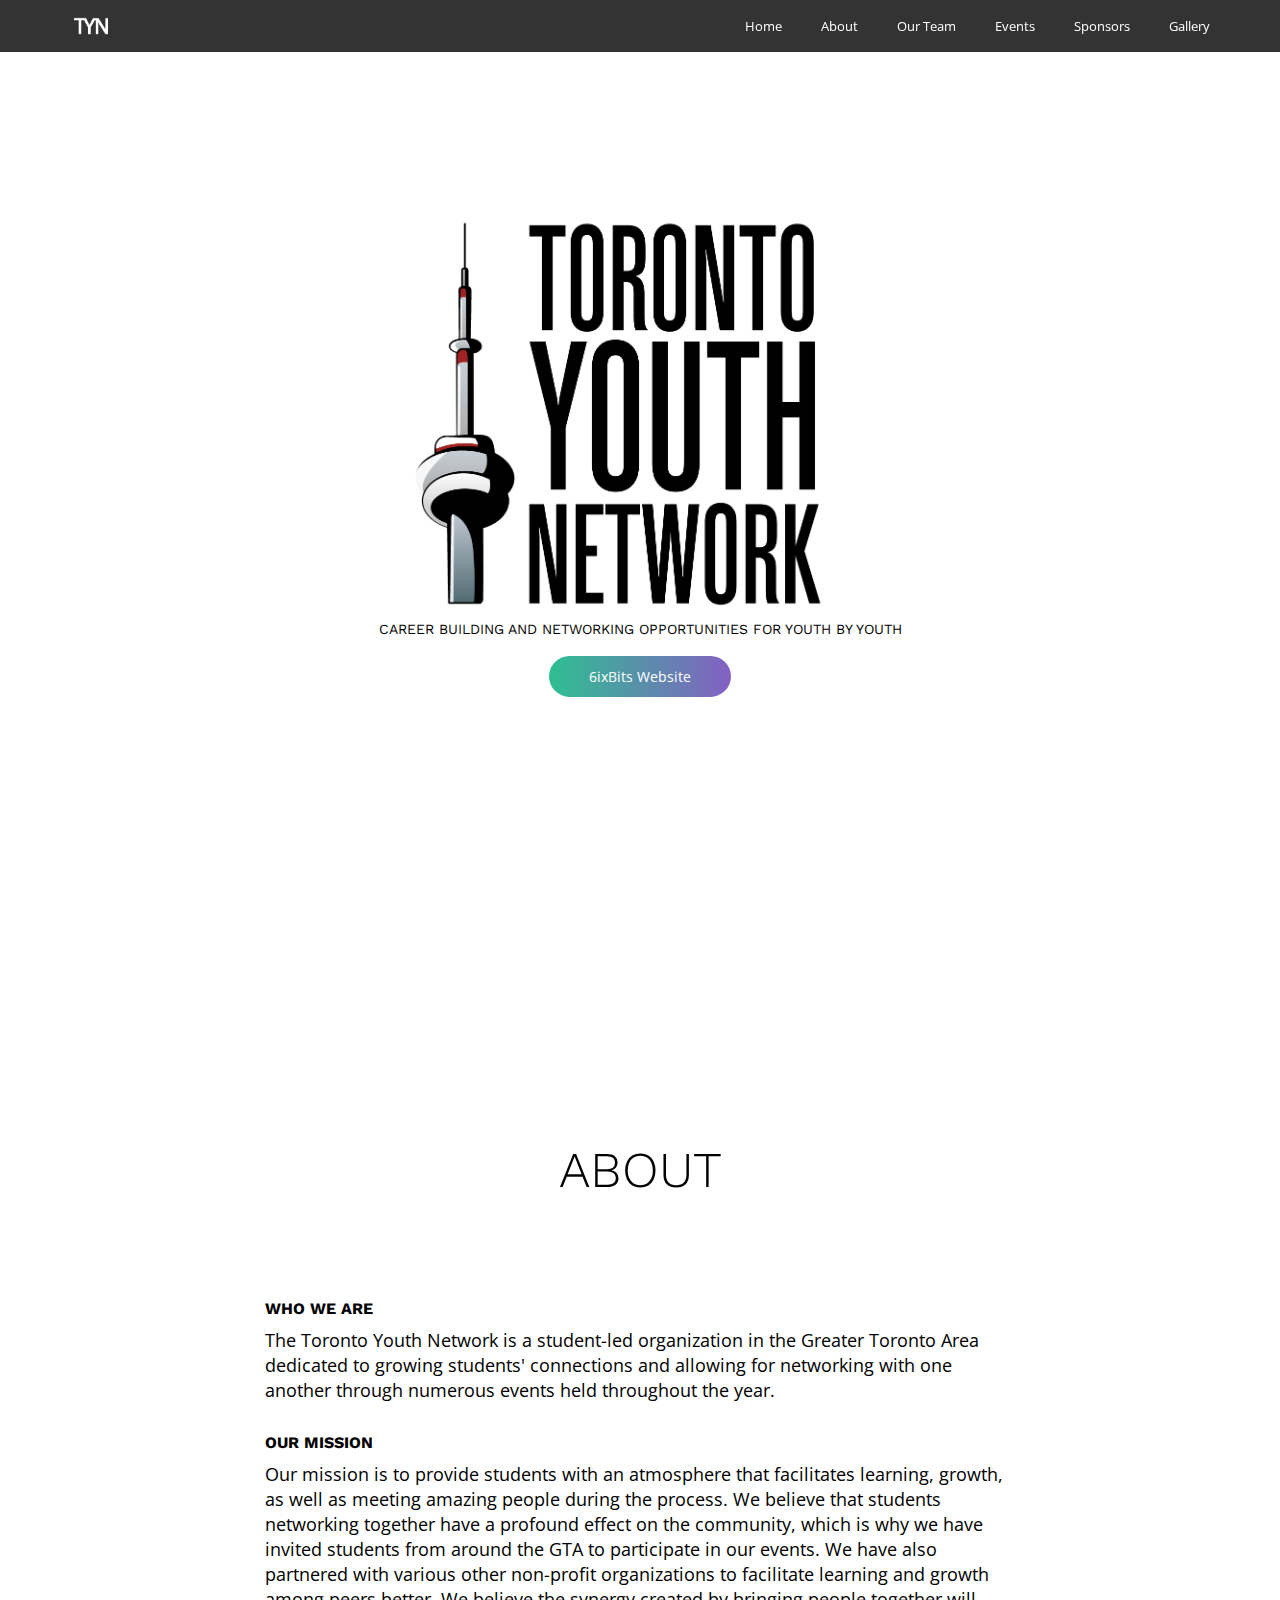
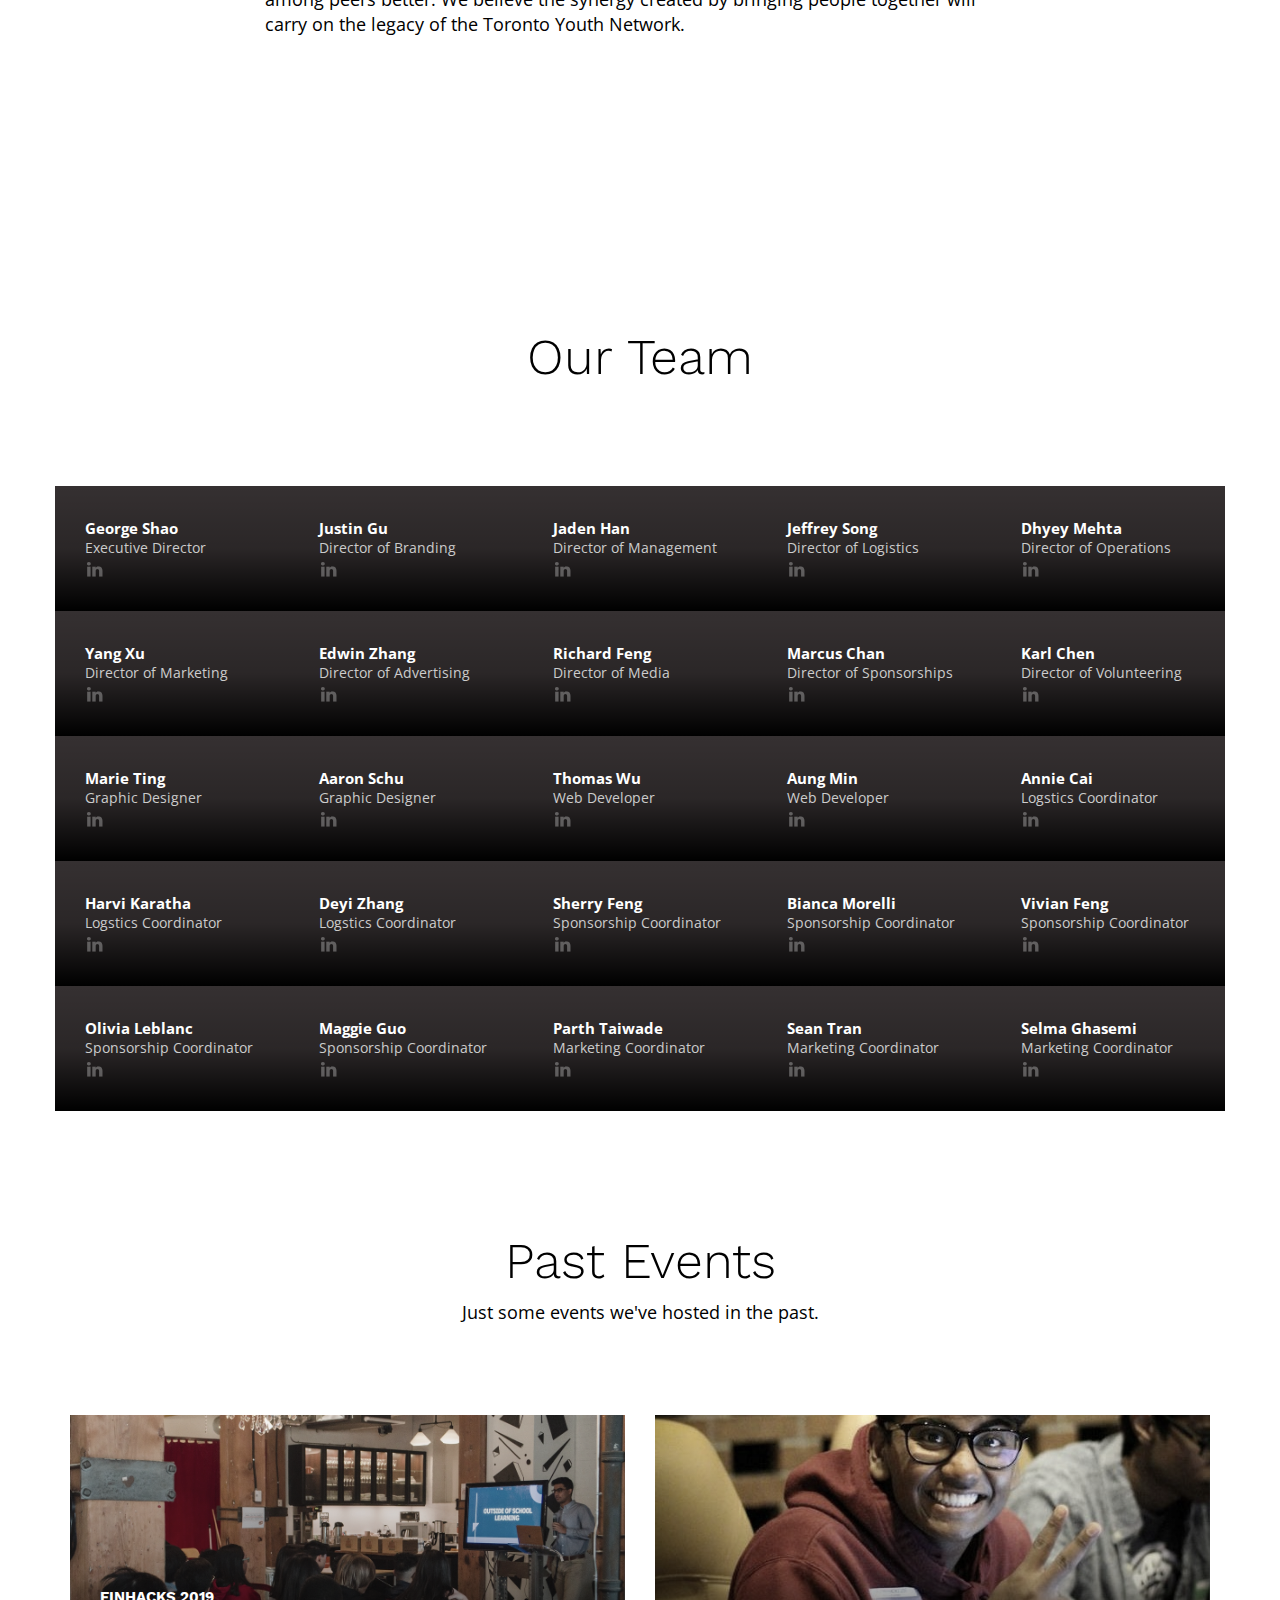
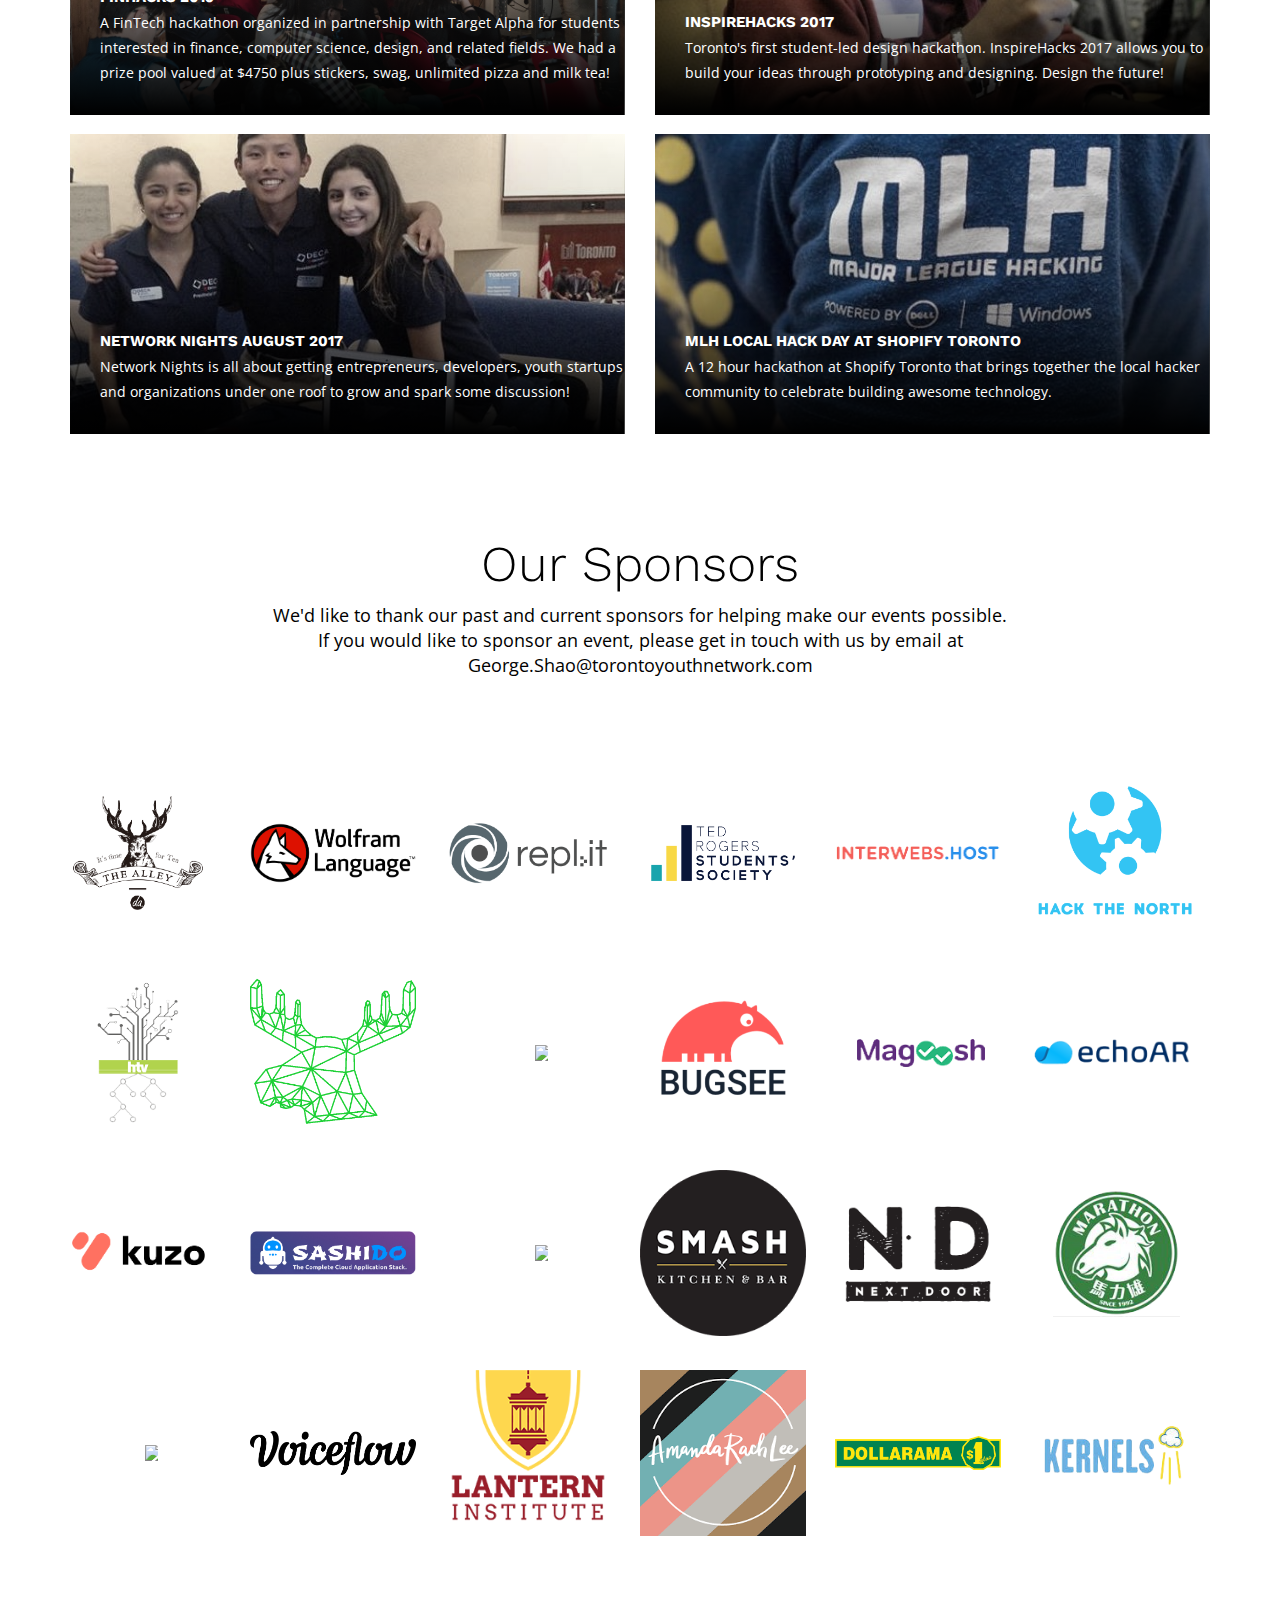
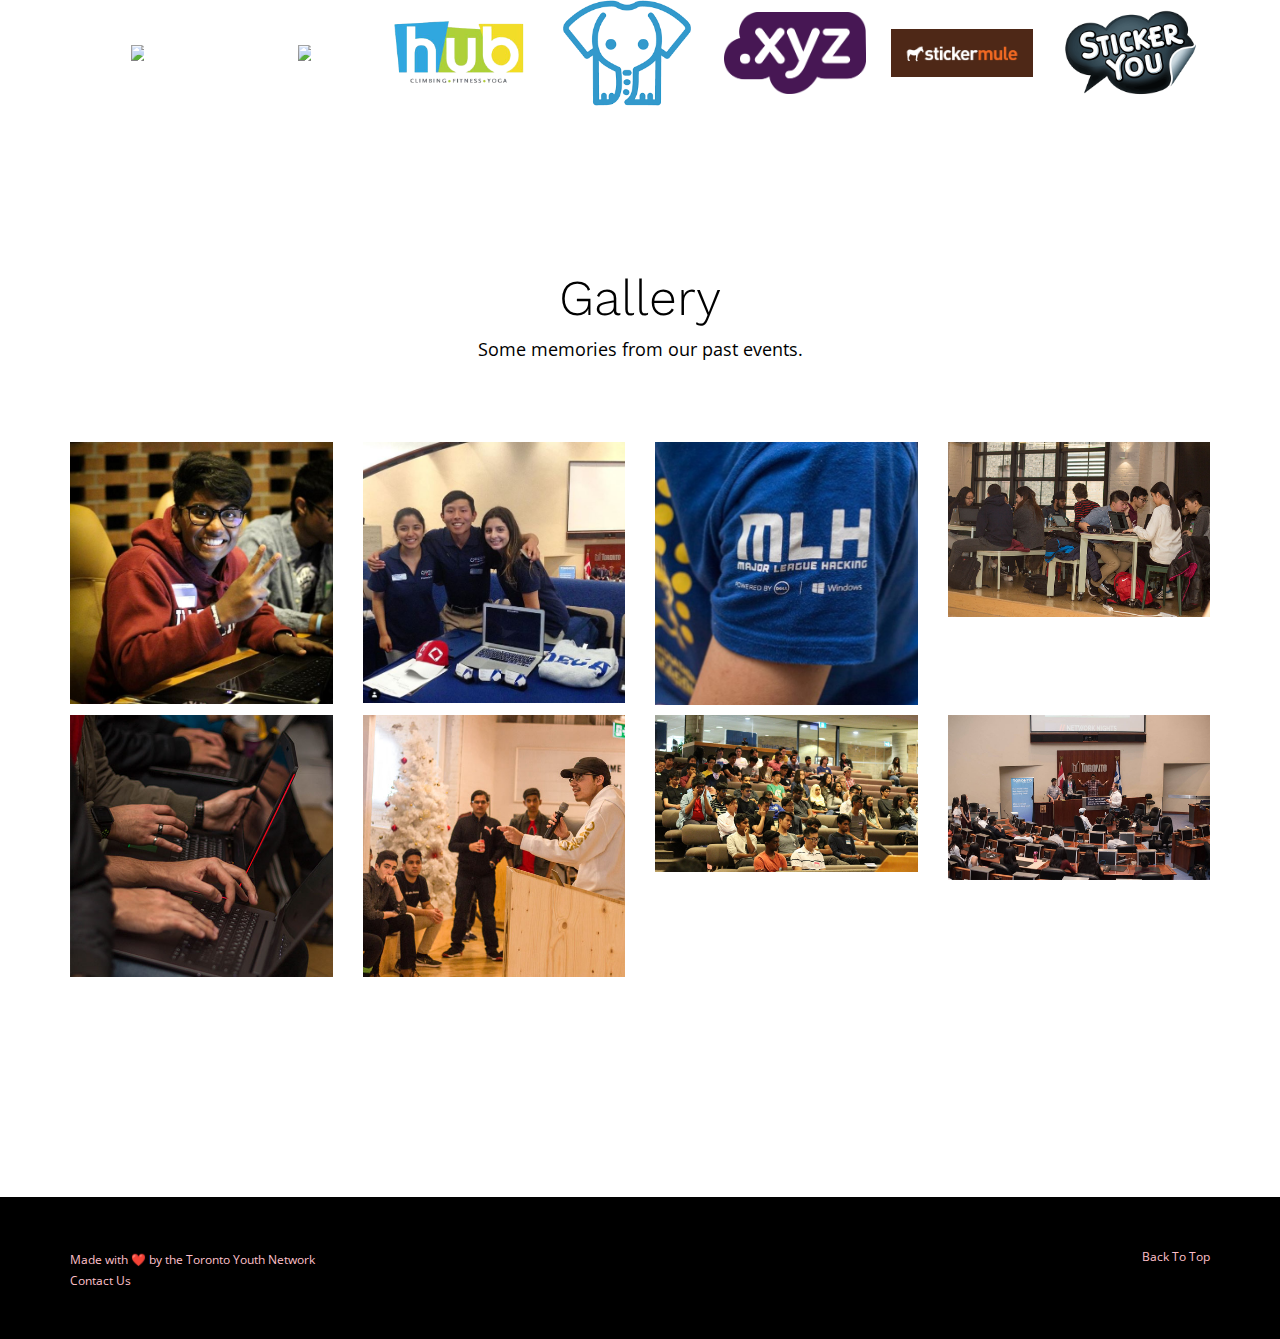
==== commit c8ec1279: "Added kuzoclass to sponsors sections" ====
--- a/index.html
+++ b/index.html
@@ -740,6 +740,9 @@
 				<div class="row">
 					<div class="vertical-center">
 						<div class="block-sponsor">
+							<a href="https://kuzoclass.com/"><img src="img/kuzoclass.png"></a>
+						</div>
+						<div class="block-sponsor">
 							<a href="https://www.sashido.io/en/"><img src="img/sashido.png"></a>
 						</div>
 						<div class="block-sponsor">
@@ -750,9 +753,6 @@
 						</div>
 						<div class="block-sponsor">
 							<a href="http://www.nextdoorrestaurant.com/"><img src="img/nextdoorrestaurant.png"></a>
-						</div>
-						<div class="block-sponsor">
-							<a href="https://www.panago.com/"><img src="https://upload.wikimedia.org/wikipedia/en/9/9a/Panagologo.png"></a>
 						</div>
 						<div class="block-sponsor">
 							<a href="http://www.marathontea.ca/"><img src="img/marathontea.png"></a>
@@ -762,6 +762,9 @@
 				<div class="row">
 					<div class="vertical-center">
 						<div class="block-sponsor">
+							<a href="https://www.panago.com/"><img src="https://upload.wikimedia.org/wikipedia/en/9/9a/Panagologo.png"></a>
+						</div>
+						<div class="block-sponsor">
 							<a href="https://www.voiceflow.com/"><img src="img/voiceflow.png"></a>
 						</div>
 						<div class="block-sponsor">
@@ -775,14 +778,14 @@
 						</div>
 						<div class="block-sponsor">
 							<a href="https://www.kernelspopcorn.com/"><img src="img/kernels.png"></a>
-						</div>
-						<div class="block-sponsor">
-							<a href="https://balsamiq.com/"><img src="https://media.balsamiq.com/files/company/balsamiq-logo-noborder-screen.png"></a>
 						</div>
 					</div>
 				</div>
 				<div class="row">
 					<div class="vertical-center">
+						<div class="block-sponsor">
+							<a href="https://balsamiq.com/"><img src="https://media.balsamiq.com/files/company/balsamiq-logo-noborder-screen.png"></a>
+						</div>
 						<div class="block-sponsor">
 							<a href="https://www.agakhanmuseum.org/"><img src="https://www.agakhanmuseum.org/assets/images/akm-logo.svg"></a>
 						</div>
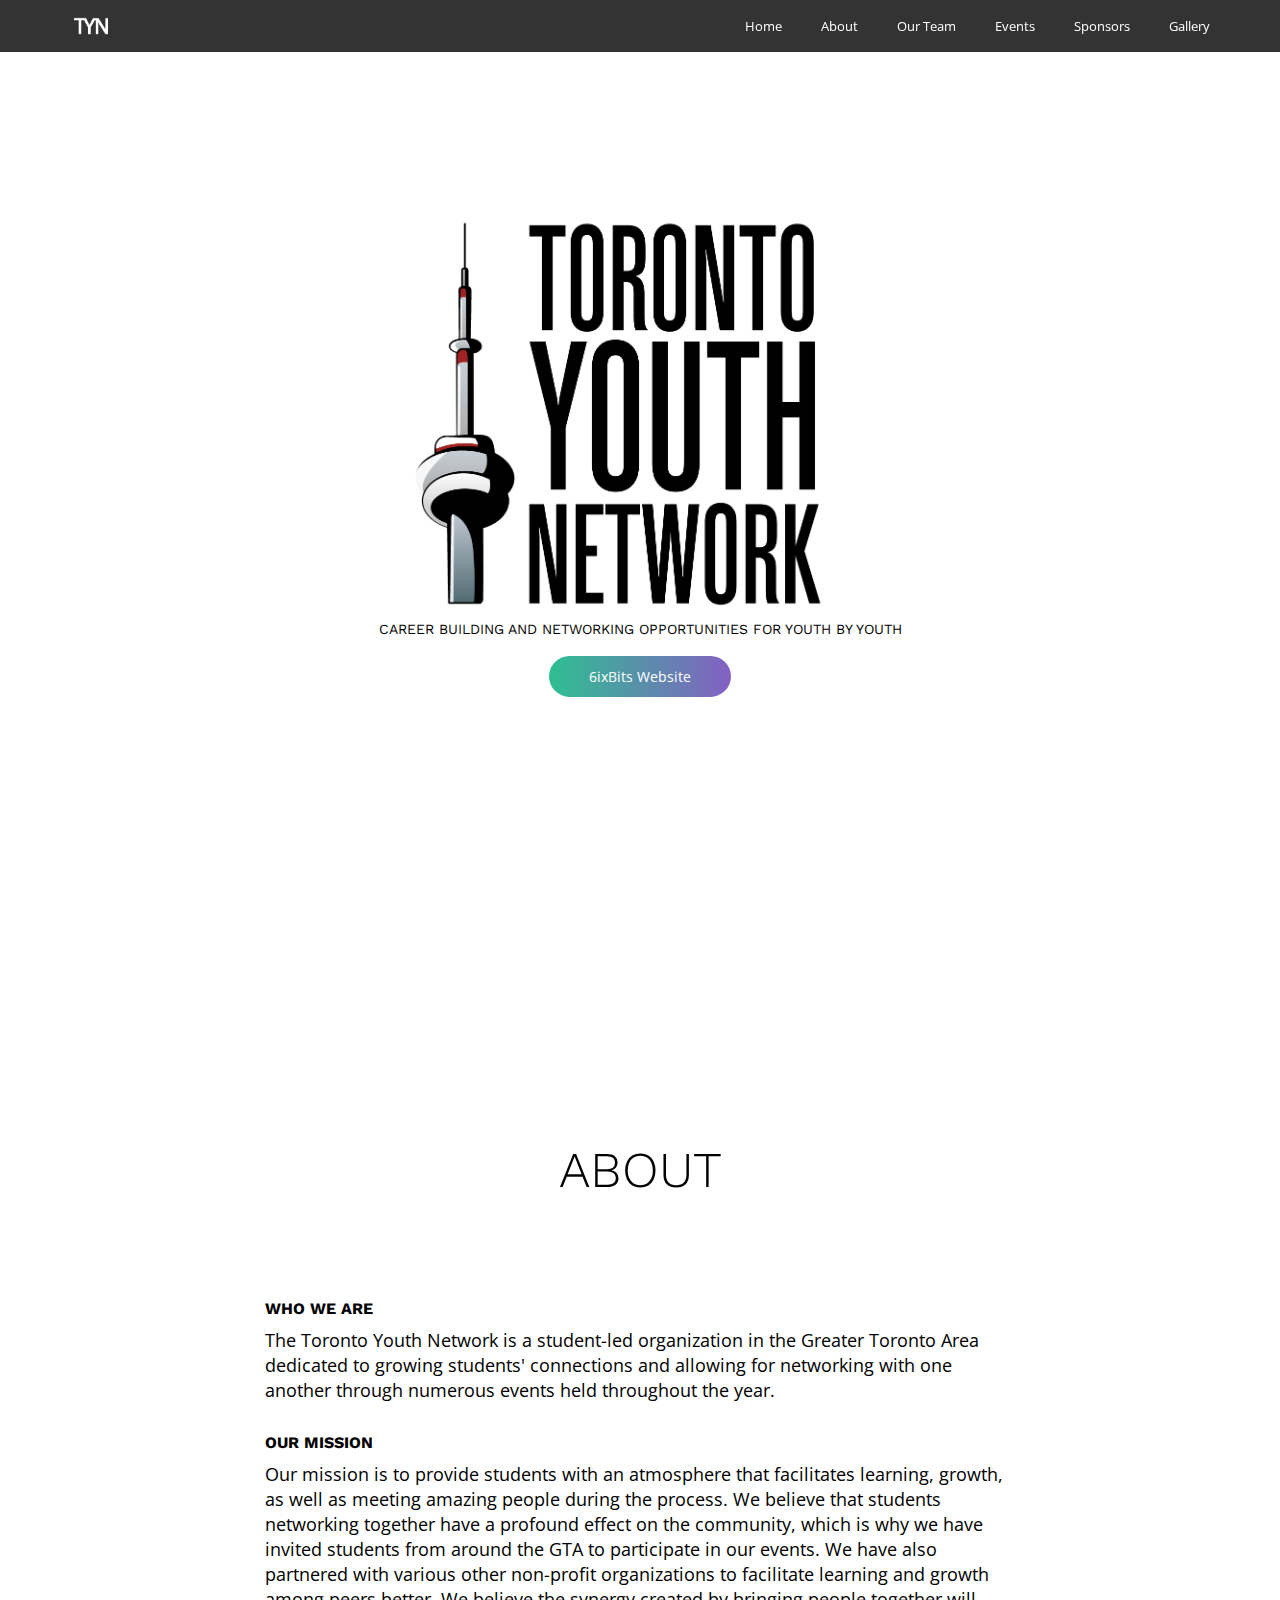
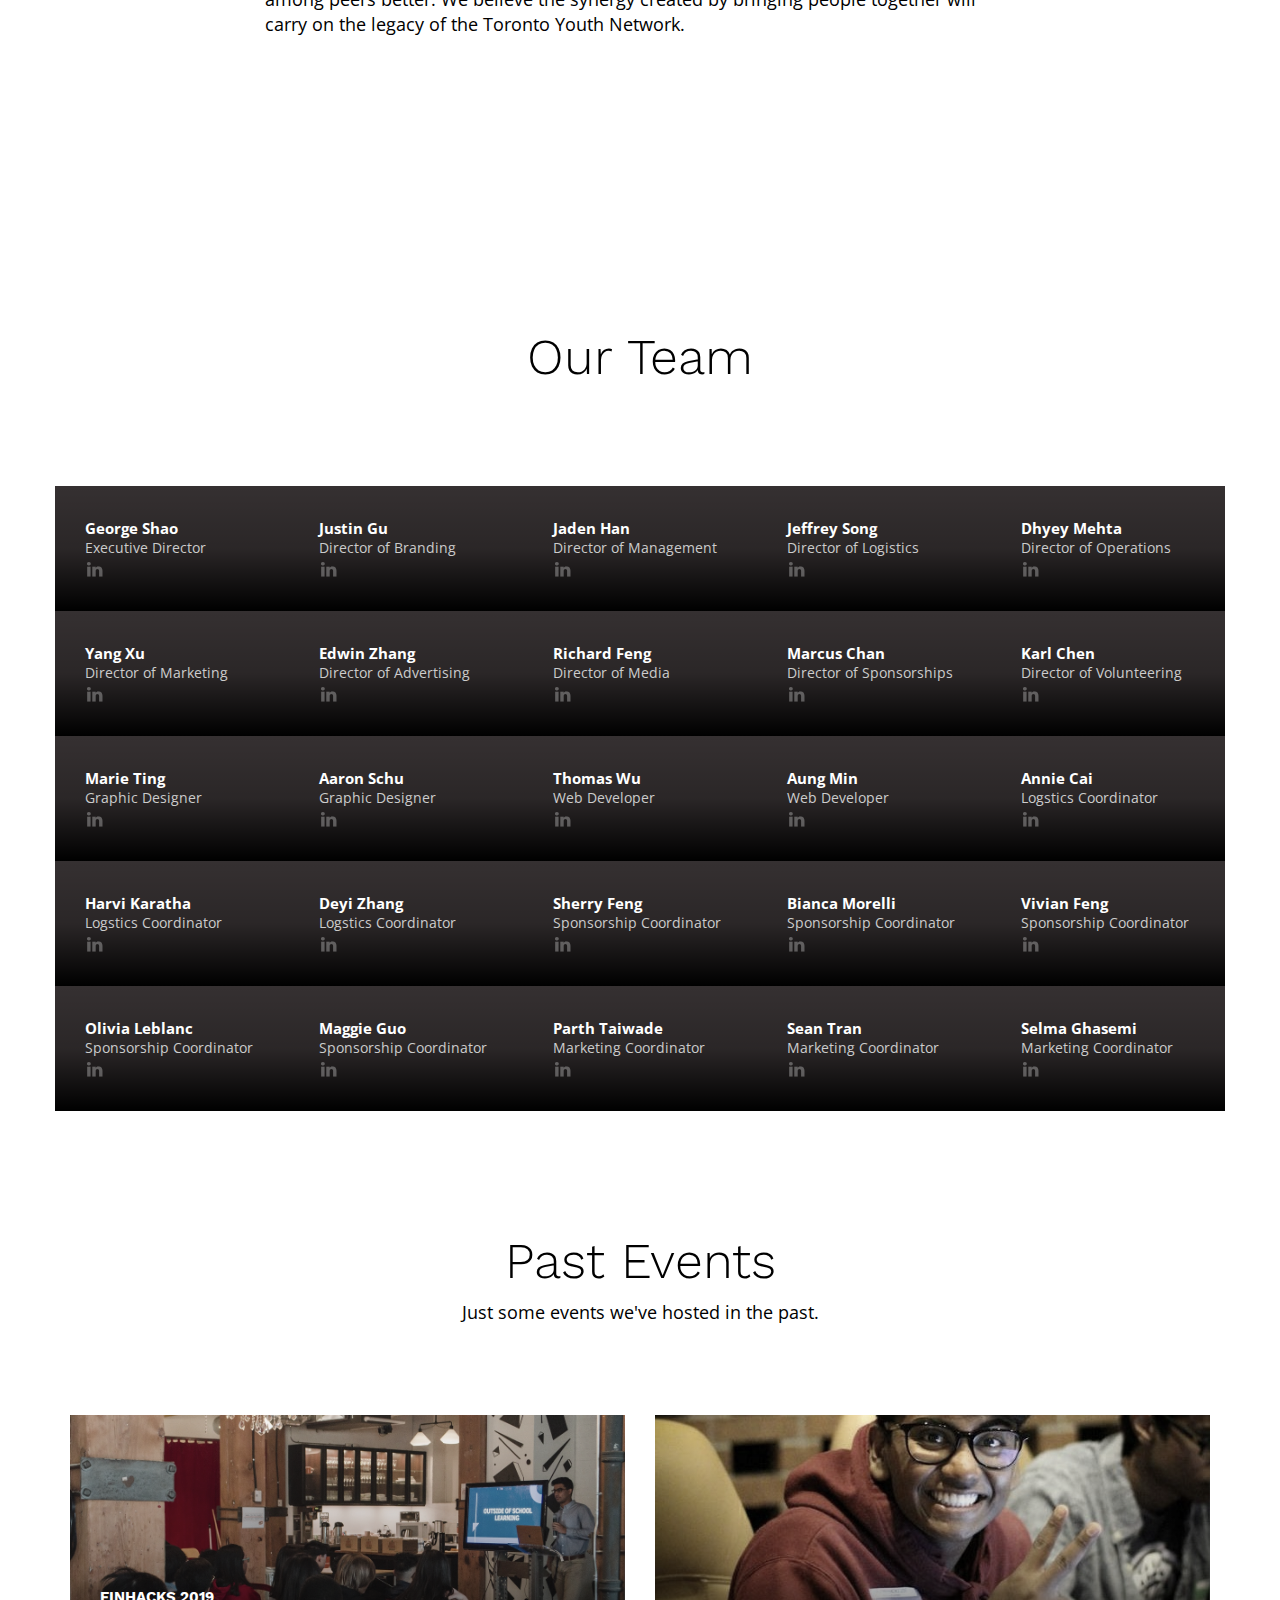
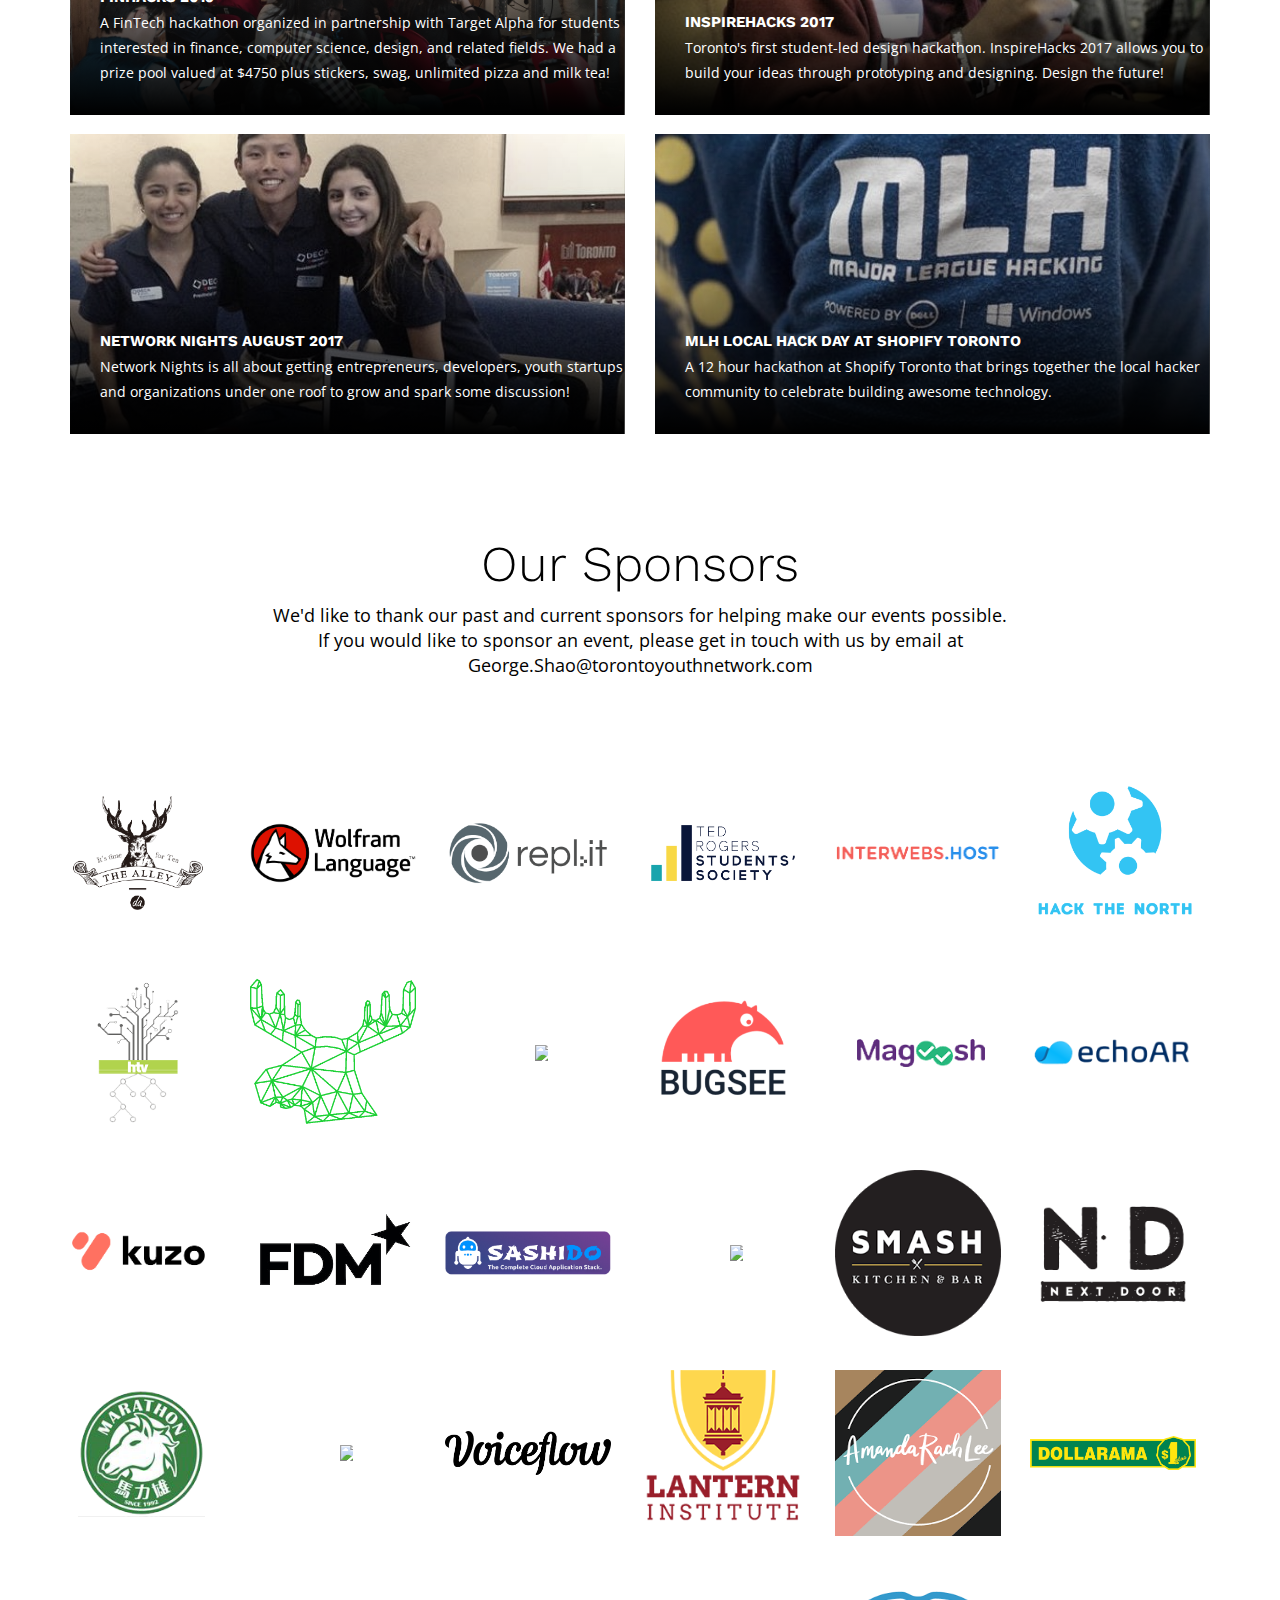
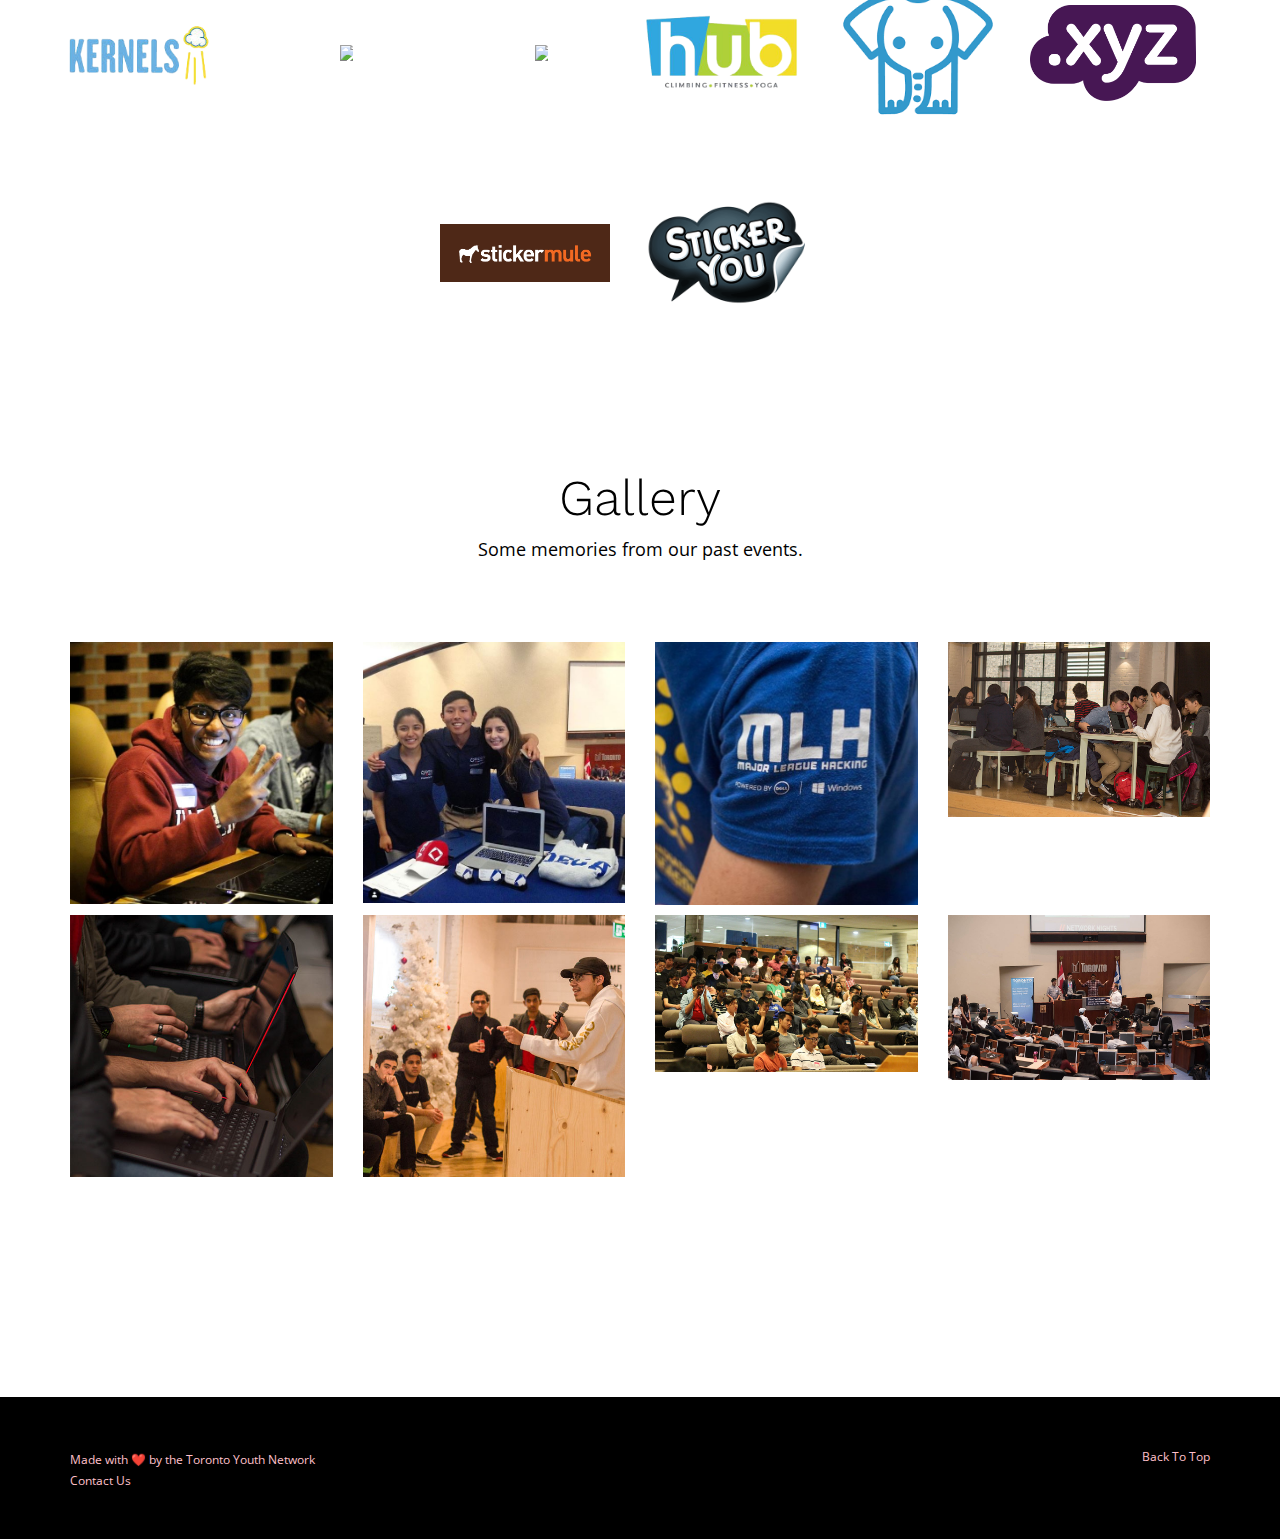
==== commit a87bb266: "Updated sponsors sections" ====
--- a/index.html
+++ b/index.html
@@ -743,6 +743,9 @@
 							<a href="https://kuzoclass.com/"><img src="img/kuzoclass.png"></a>
 						</div>
 						<div class="block-sponsor">
+							<a href="https://www.fdmgroup.com/en-ca/ca-home/"><img src="img/fdm.png"></a>
+						</div>
+						<div class="block-sponsor">
 							<a href="https://www.sashido.io/en/"><img src="img/sashido.png"></a>
 						</div>
 						<div class="block-sponsor">
@@ -753,15 +756,15 @@
 						</div>
 						<div class="block-sponsor">
 							<a href="http://www.nextdoorrestaurant.com/"><img src="img/nextdoorrestaurant.png"></a>
-						</div>
-						<div class="block-sponsor">
-							<a href="http://www.marathontea.ca/"><img src="img/marathontea.png"></a>
 						</div>
 					</div>
 				</div>
 				<div class="row">
 					<div class="vertical-center">
 						<div class="block-sponsor">
+							<a href="http://www.marathontea.ca/"><img src="img/marathontea.png"></a>
+						</div>
+						<div class="block-sponsor">
 							<a href="https://www.panago.com/"><img src="https://upload.wikimedia.org/wikipedia/en/9/9a/Panagologo.png"></a>
 						</div>
 						<div class="block-sponsor">
@@ -776,14 +779,15 @@
 						<div class="block-sponsor">
 							<a href="https://www.dollarama.com/"><img src="img/dollar.png"></a>
 						</div>
-						<div class="block-sponsor">
-							<a href="https://www.kernelspopcorn.com/"><img src="img/kernels.png"></a>
-						</div>
+						
 					</div>
 				</div>
 				<div class="row">
 					<div class="vertical-center">
 						<div class="block-sponsor">
+							<a href="https://www.kernelspopcorn.com/"><img src="img/kernels.png"></a>
+						</div>
+						<div class="block-sponsor">
 							<a href="https://balsamiq.com/"><img src="https://media.balsamiq.com/files/company/balsamiq-logo-noborder-screen.png"></a>
 						</div>
 						<div class="block-sponsor">
@@ -798,6 +802,10 @@
 						<div class="block-sponsor">
 							<a href="https://nic.xyz/"><img src="img/xyz.png"></a>
 						</div>
+					</div>
+				</div>
+				<div class="row">
+					<div class="vertical-center">
 						<div class="block-sponsor">
 							<a href="https://www.stickermule.com/"><img src="img/stickermule.png"></a>
 						</div>
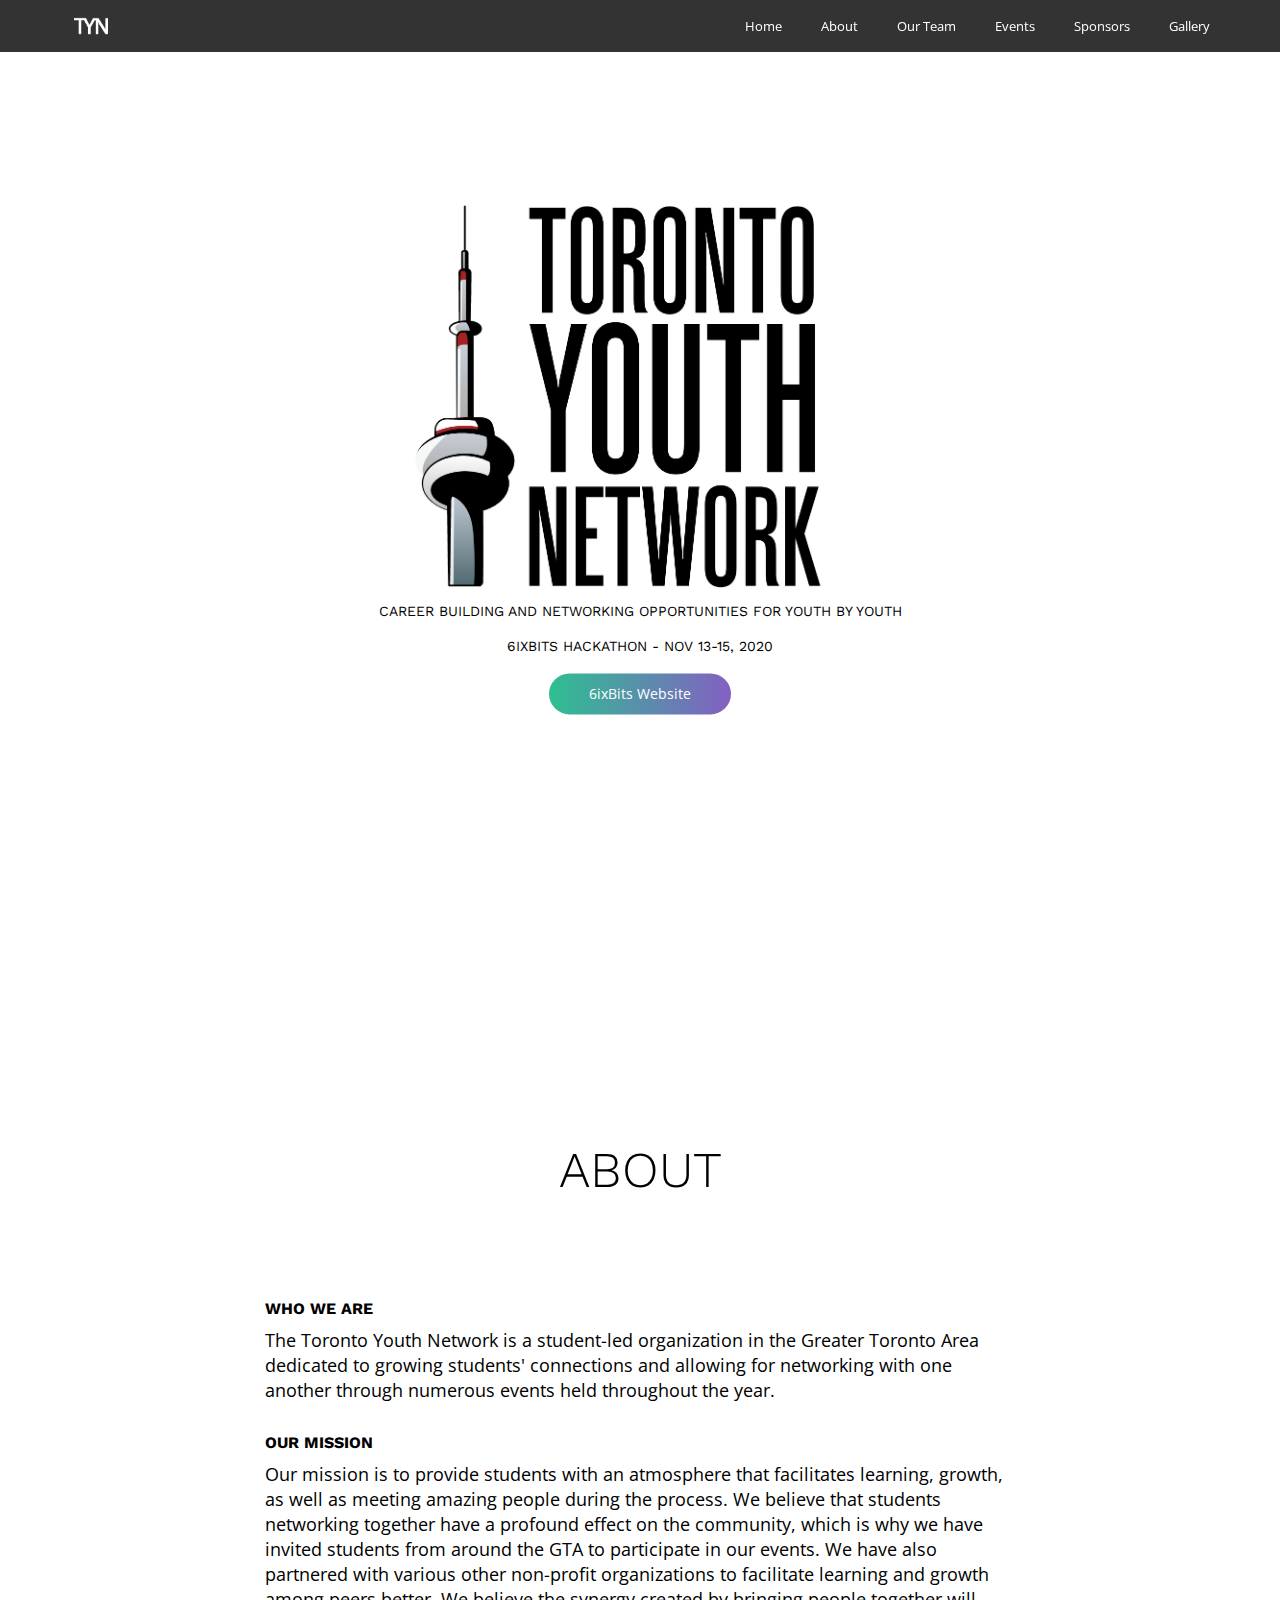
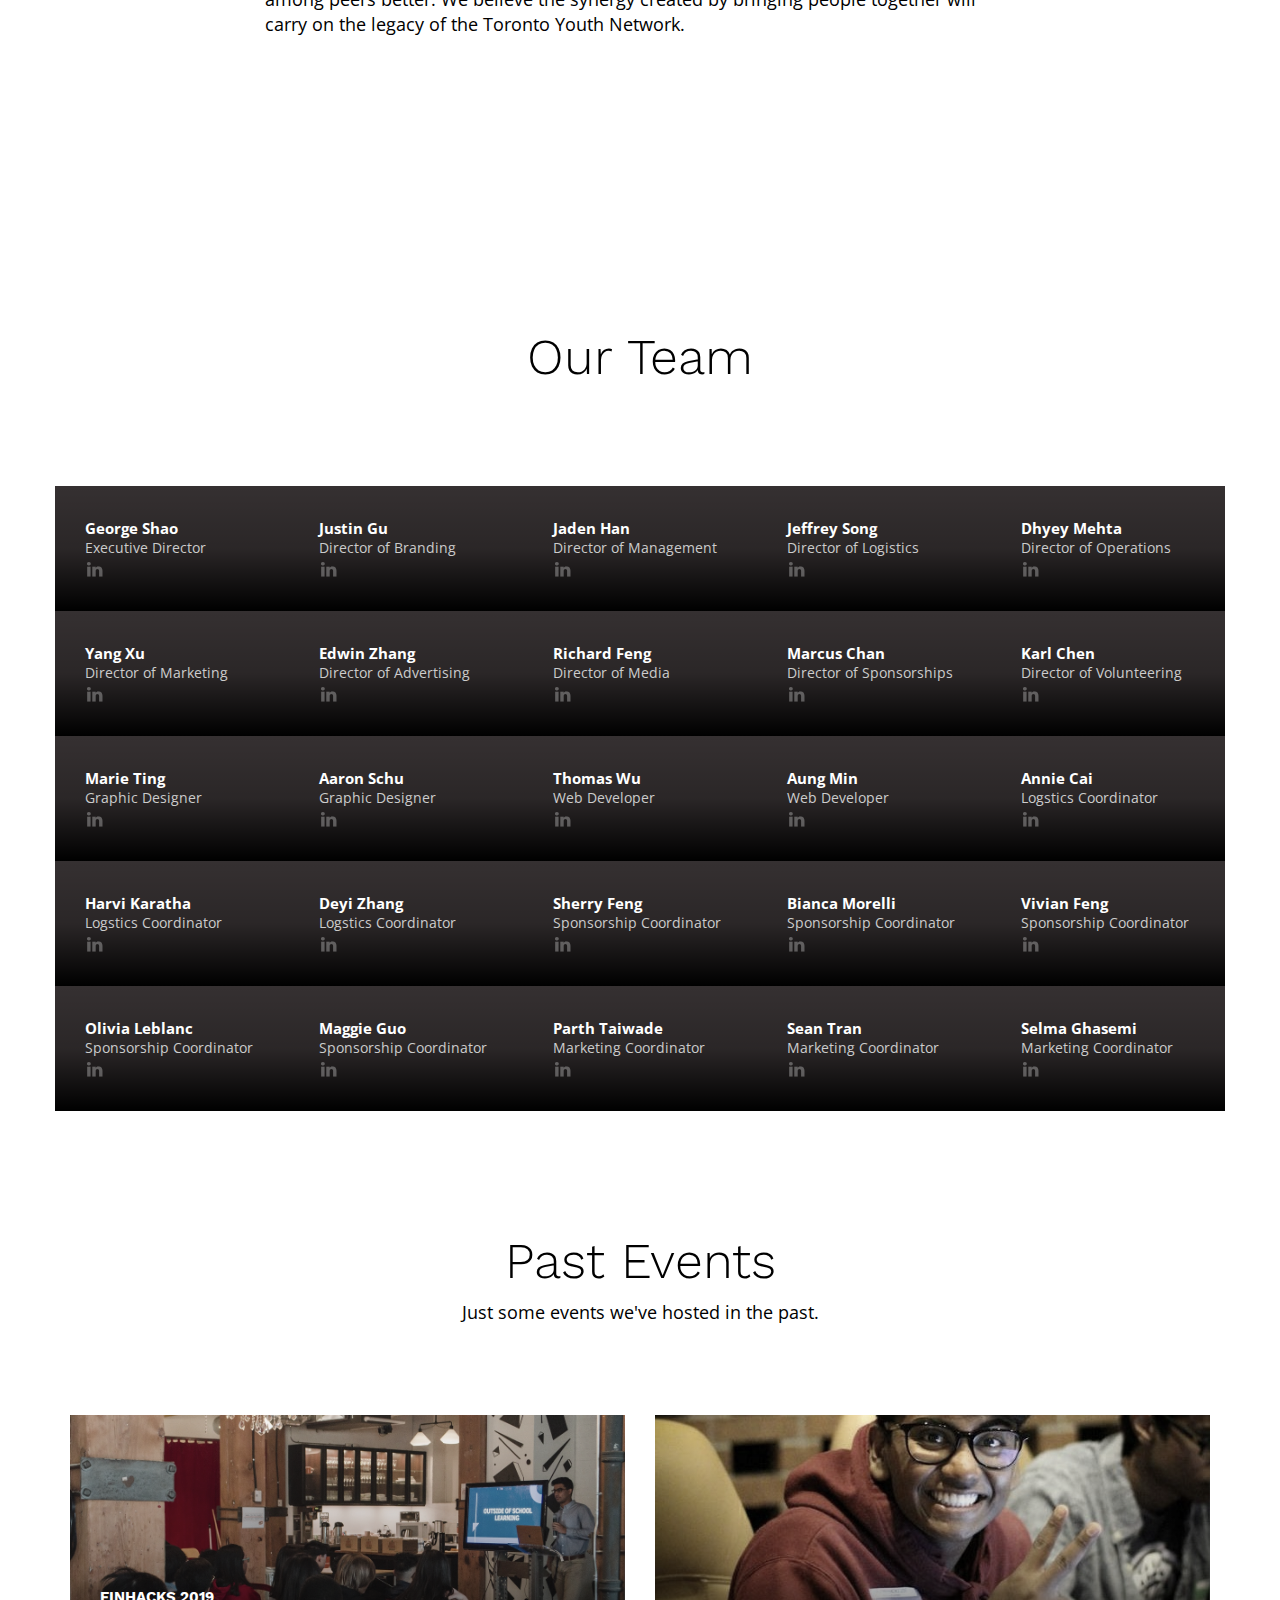
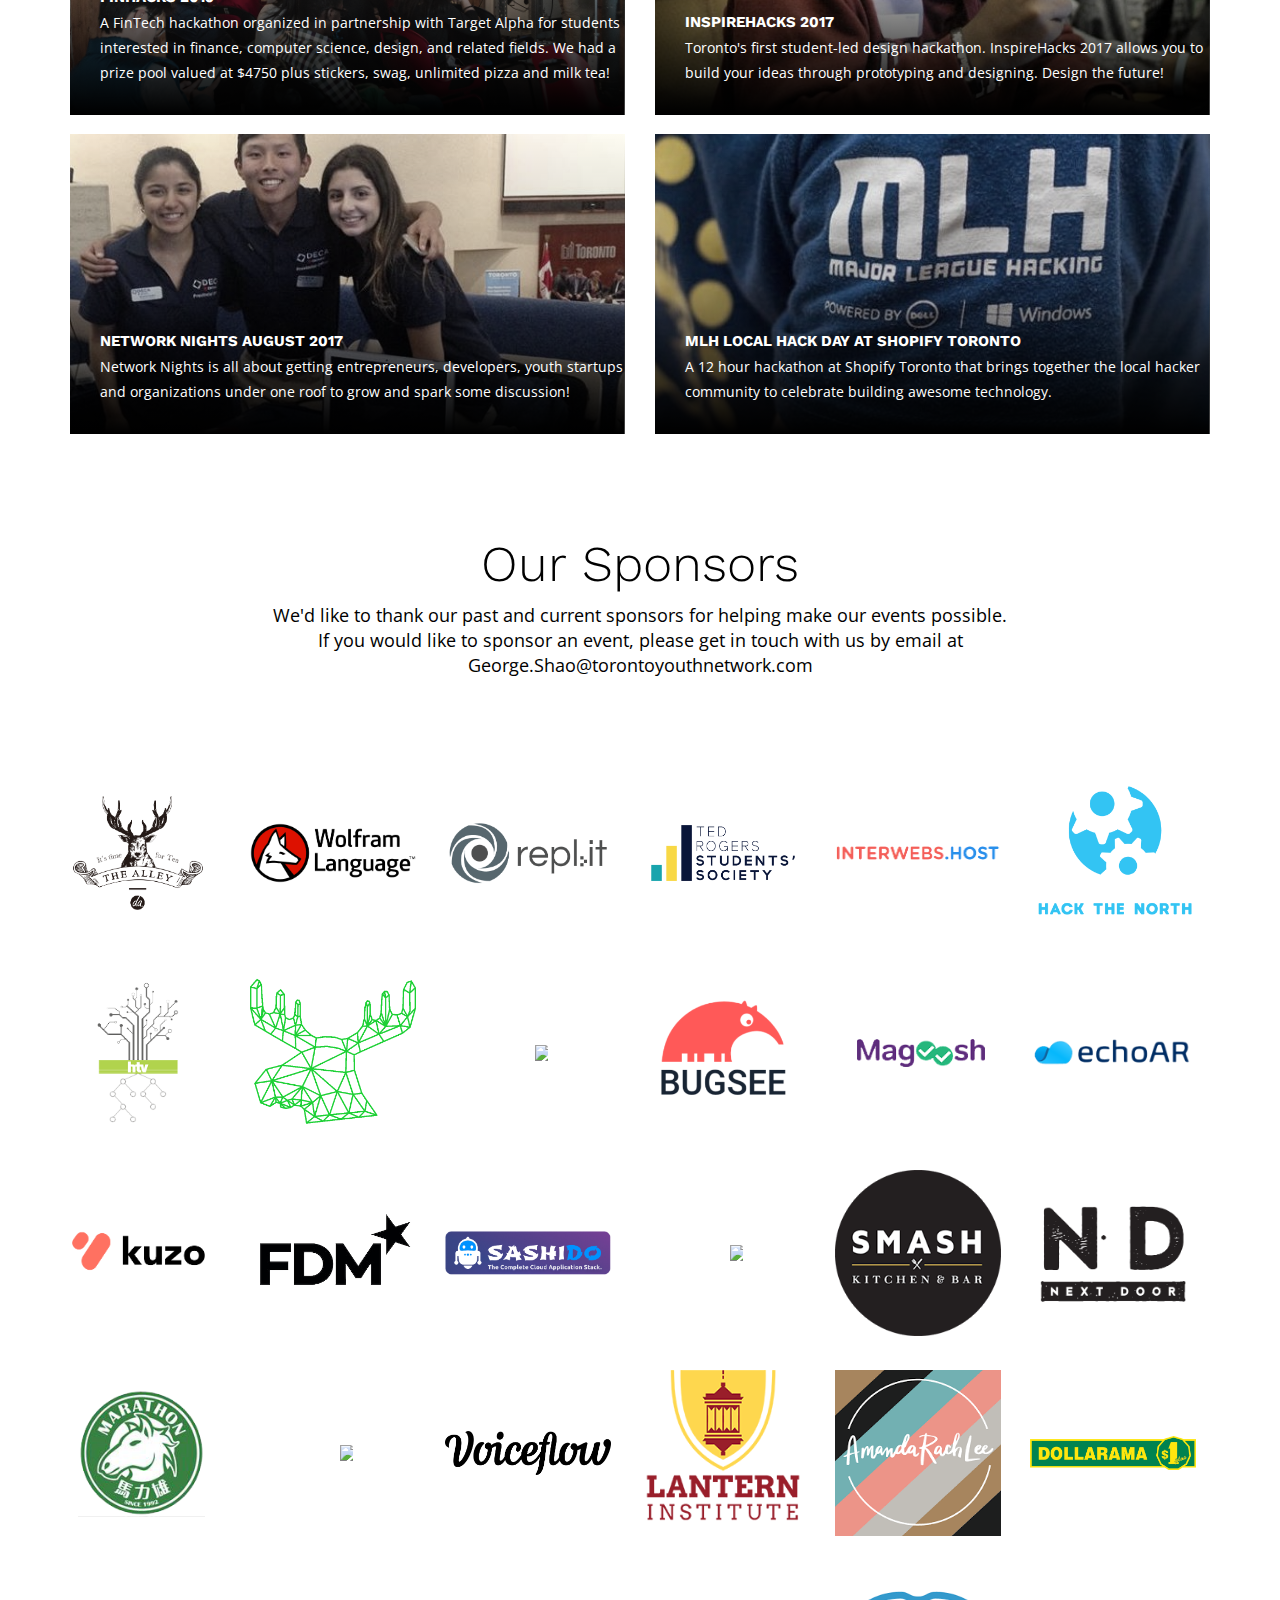
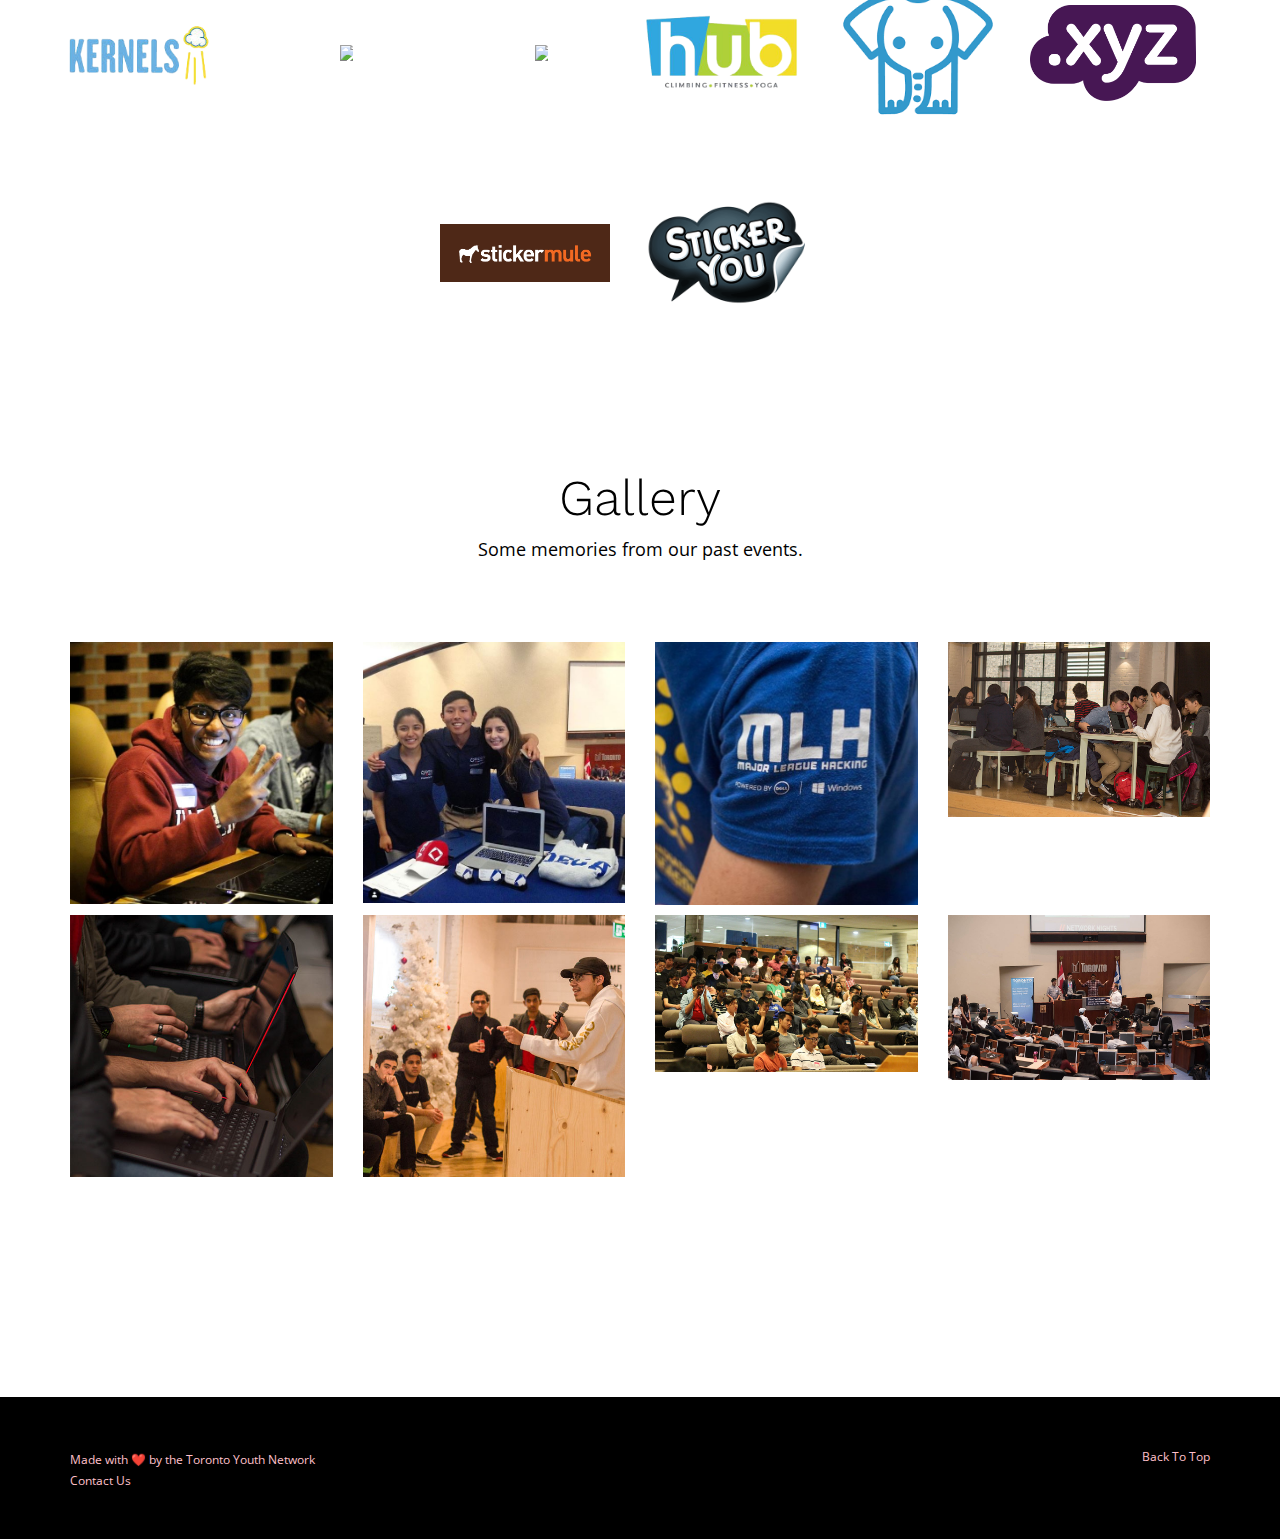
==== commit 96b3b56d: "Updated code" ====
--- a/index.html
+++ b/index.html
@@ -128,6 +128,8 @@
 						<img src="img/logo/tyn-logo.png" style="width: 35em"/>
 						<h4>CAREER BUILDING AND NETWORKING OPPORTUNITIES FOR YOUTH BY YOUTH</h4>
 						<br/>
+						<h4>6ixBits Hackathon - Nov 13-15, 2020</h4>
+						<br/>
 						<a href="./6ixbits" class="but scroll">6ixBits Website</a>
 					</div>
 				</div>
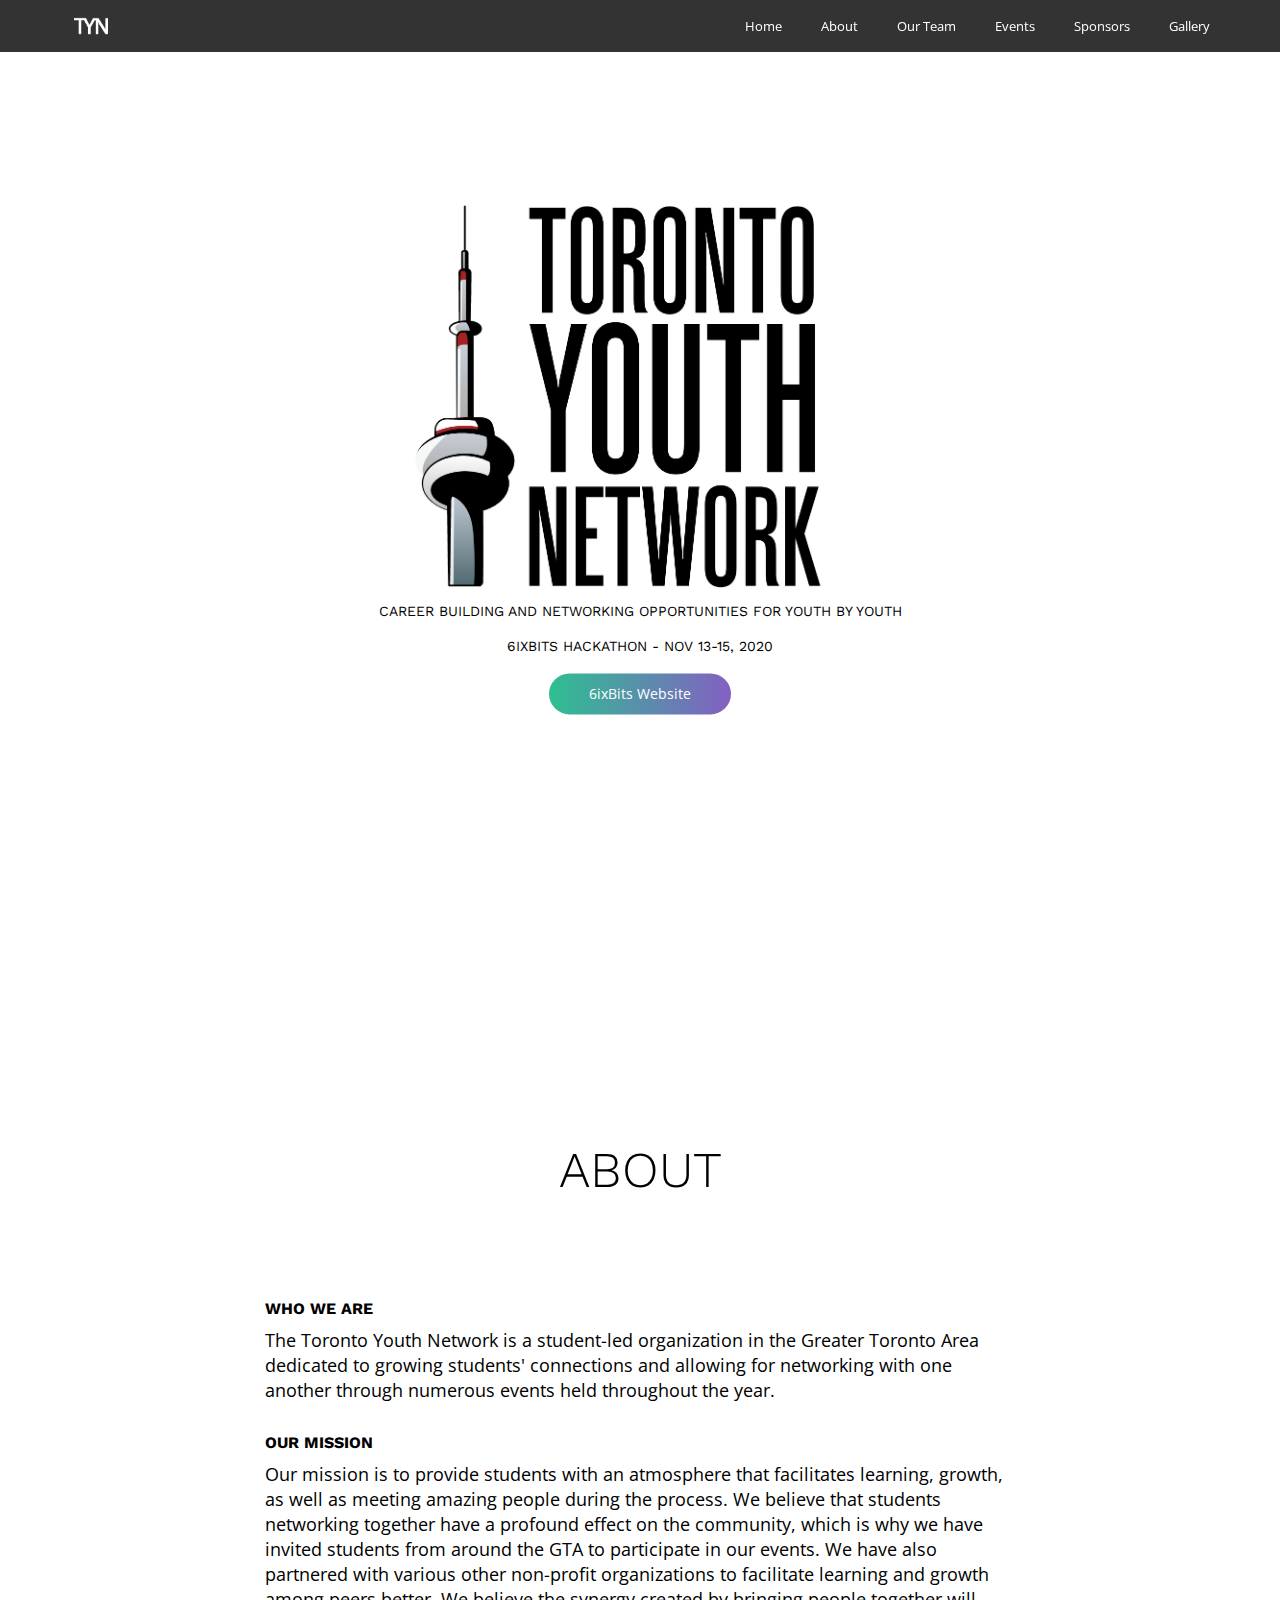
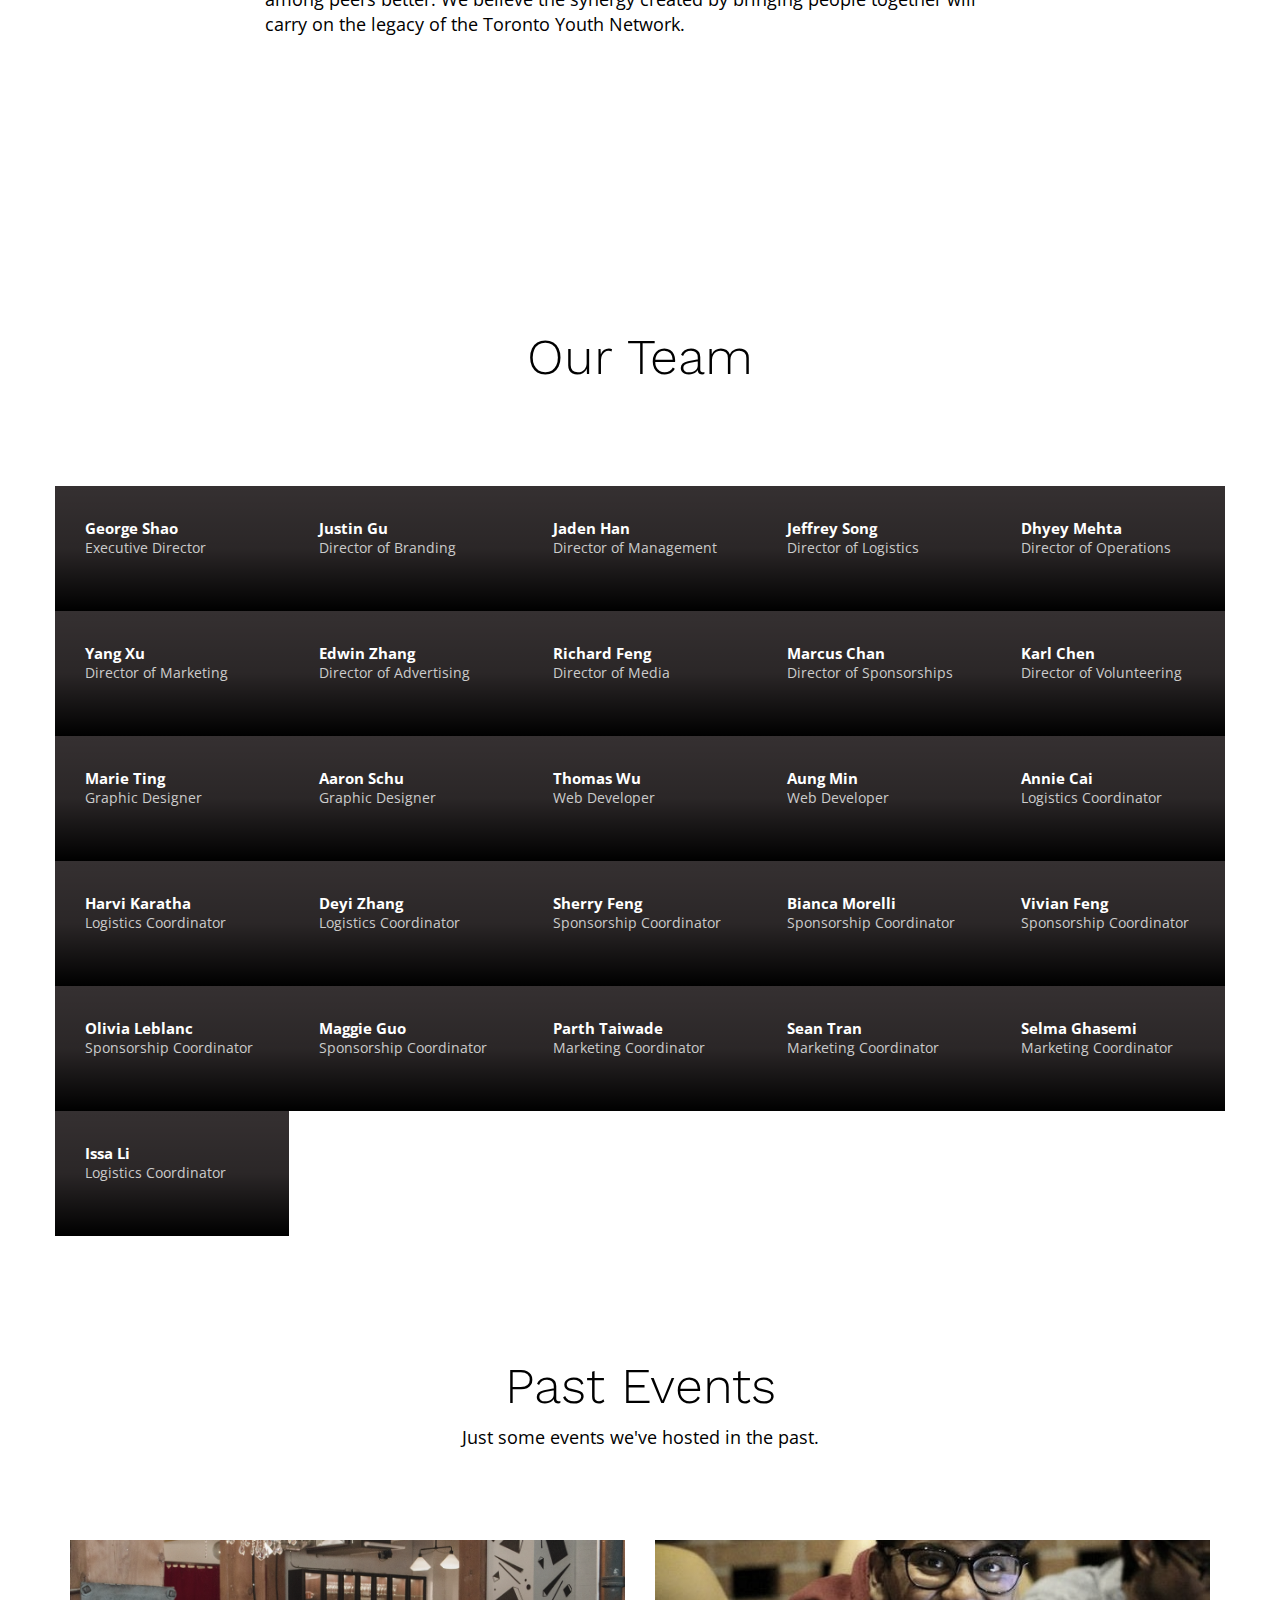
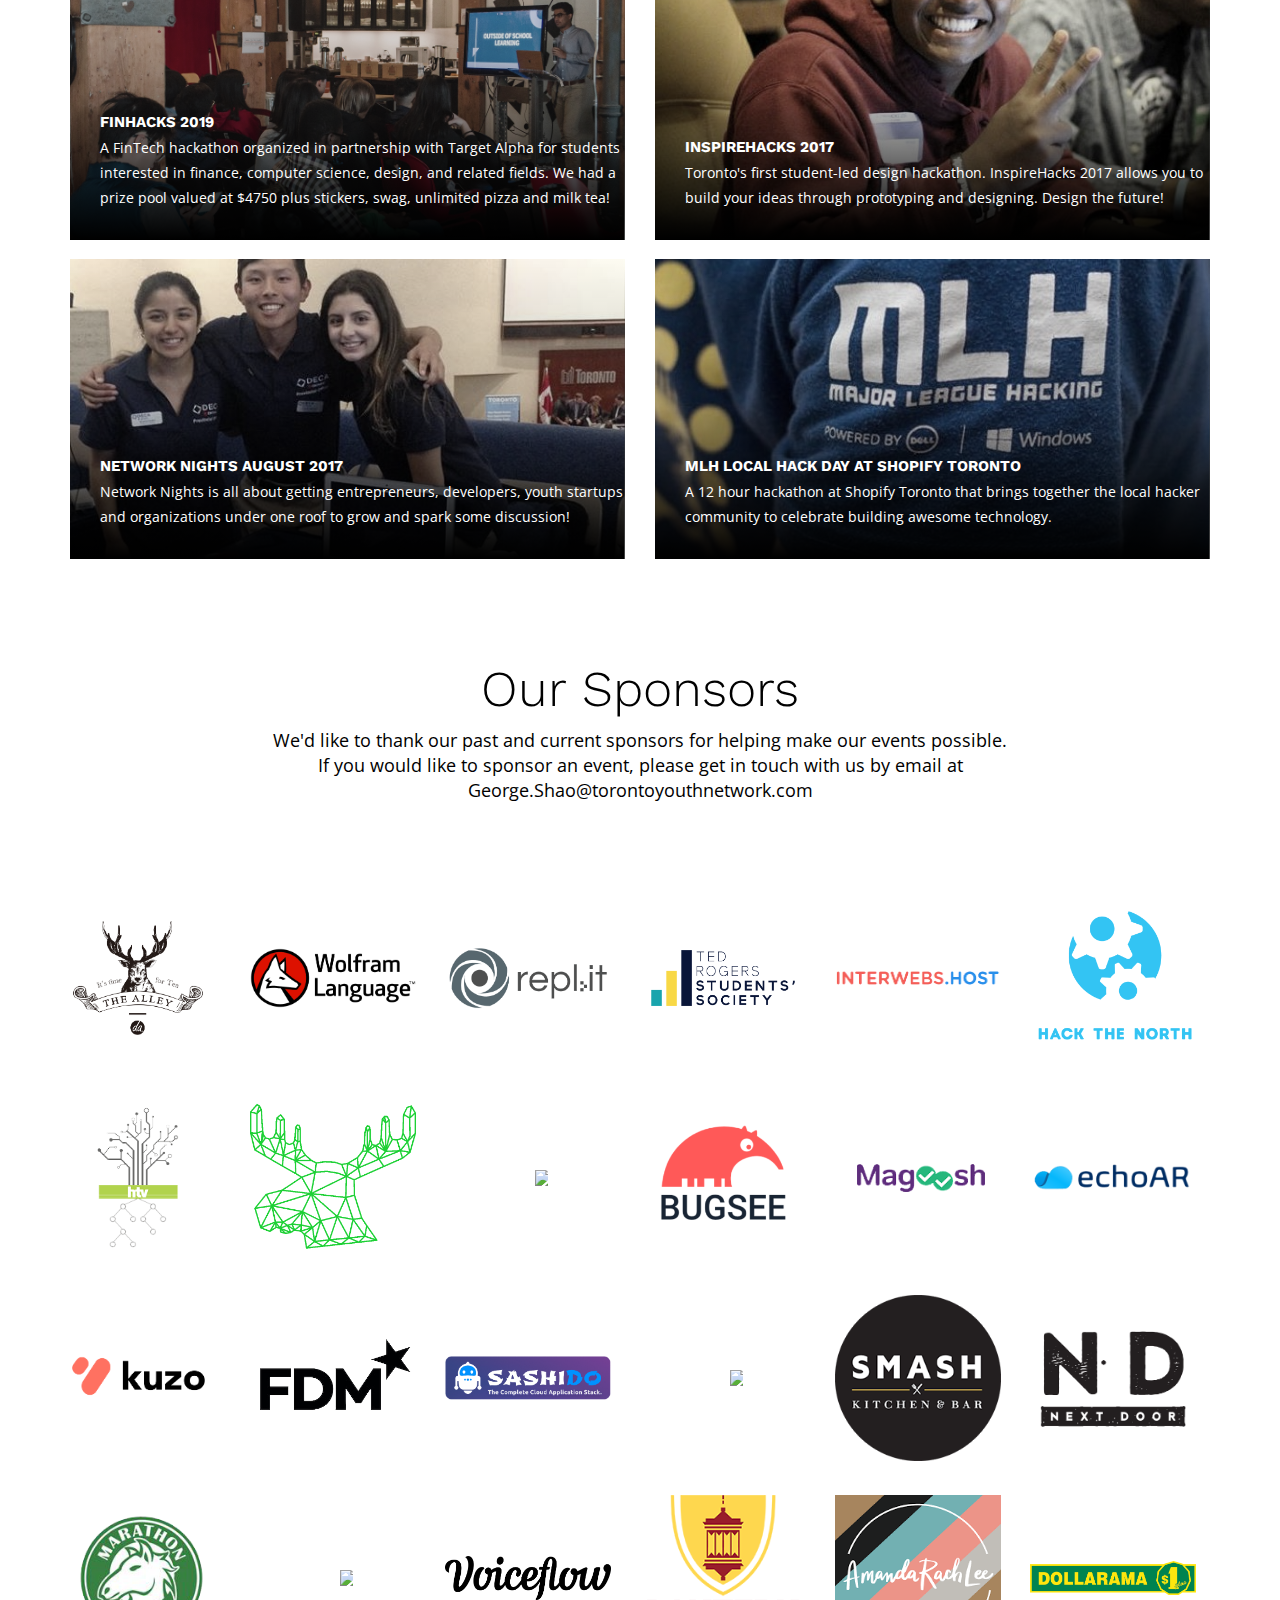
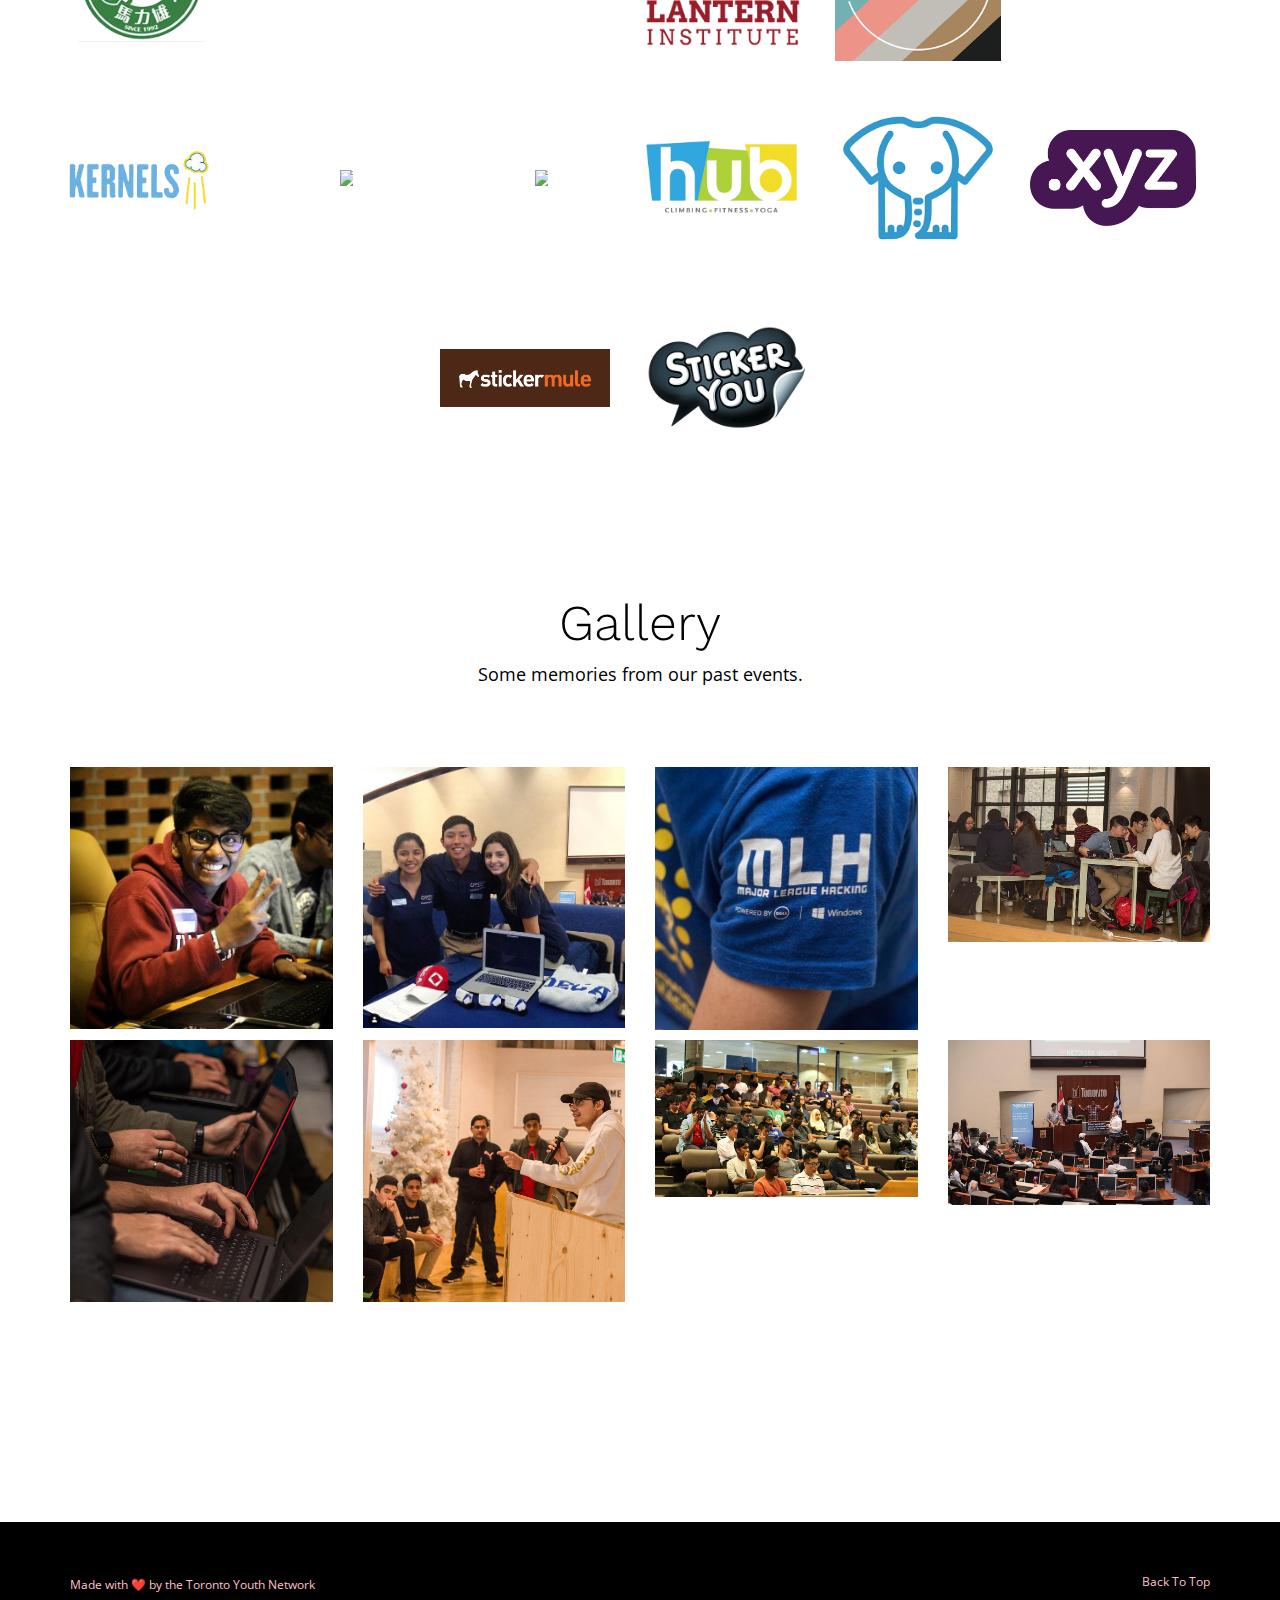
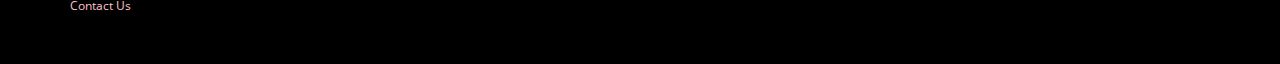
==== commit fea16edc: "Add files via upload" ====
--- a/index.html
+++ b/index.html
@@ -195,6 +195,9 @@
 				</div>
 				<!--End container-->
 				<div class="container block-content">
+
+
+
 					<div class="row">
 						<div class="col-sm-3 pd-0">
 							<div class="block-speaker">
@@ -206,7 +209,7 @@
 											<strong>George Shao</strong>
 											</br></blockquote>Executive Director</blockquote>
 										<ul class="block-social">
-											<li><a href="https://google.com/"><i class="icon-linkedin"></i></a></li>
+											<li><a href="https://google.com/"><i class=""></i></a></li>
 										</ul>
 									</div>
 								</div>
@@ -222,7 +225,7 @@
 											<strong>Justin Gu</strong>
 											</br></blockquote>Director of Branding</blockquote>
 										<ul class="block-social">
-											<li><a href="https://google.com/"><i class="icon-linkedin"></i></a></li>
+											<li><a href="https://google.com/"><i class=""></i></a></li>
 										</ul>
 									</div>
 								</div>
@@ -238,7 +241,7 @@
 											<strong>Jaden Han</strong>
 											</br></blockquote>Director of Management</blockquote>
 										<ul class="block-social">
-											<li><a href="https://google.com/"><i class="icon-linkedin"></i></a></li>
+											<li><a href="https://google.com/"><i class=""></i></a></li>
 										</ul>
 									</div>
 								</div>
@@ -254,7 +257,7 @@
 											<strong>Jeffrey Song</strong>
 											</br></blockquote>Director of Logistics</blockquote>
 										<ul class="block-social">
-											<li><a href="https://google.com/"><i class="icon-linkedin"></i></a></li>
+											<li><a href="https://google.com/"><i class=""></i></a></li>
 										</ul>
 									</div>
 								</div>
@@ -270,7 +273,7 @@
 											<strong>Dhyey Mehta</strong>
 											</br></blockquote>Director of Operations</blockquote>
 										<ul class="block-social">
-											<li><a href="https://google.com/"><i class="icon-linkedin"></i></a></li>
+											<li><a href="https://google.com/"><i class=""></i></a></li>
 										</ul>
 									</div>
 								</div>
@@ -289,7 +292,7 @@
 											<strong>Yang Xu</strong>
 											</br></blockquote>Director of Marketing</blockquote>
 										<ul class="block-social">
-											<li><a href="https://google.com/"><i class="icon-linkedin"></i></a></li>
+											<li><a href="https://google.com/"><i class=""></i></a></li>
 										</ul>
 									</div>
 								</div>
@@ -305,7 +308,7 @@
 											<strong>Edwin Zhang</strong>
 											</br></blockquote>Director of Advertising</blockquote>
 										<ul class="block-social">
-											<li><a href="https://google.com/"><i class="icon-linkedin"></i></a></li>
+											<li><a href="https://google.com/"><i class=""></i></a></li>
 										</ul>
 									</div>
 								</div>
@@ -322,7 +325,7 @@
 											<strong>Richard Feng</strong>
 											</br></blockquote>Director of Media</blockquote>
 										<ul class="block-social">
-											<li><a href="https://google.com/"><i class="icon-linkedin"></i></a></li>
+											<li><a href="https://google.com/"><i class=""></i></a></li>
 										</ul>
 									</div>
 								</div>
@@ -339,7 +342,7 @@
 											<strong>Marcus Chan</strong>
 											</br></blockquote>Director of Sponsorships</blockquote>
 										<ul class="block-social">
-											<li><a href="https://google.com/"><i class="icon-linkedin"></i></a></li>
+											<li><a href="https://google.com/"><i class="_"></i></a></li>
 										</ul>
 									</div>
 								</div>
@@ -356,7 +359,7 @@
 											<strong>Karl Chen</strong>
 											</br></blockquote>Director of Volunteering</blockquote>
 										<ul class="block-social">
-											<li><a href="https://google.com/"><i class="icon-linkedin"></i></a></li>
+											<li><a href="https://google.com/"><i class="_"></i></a></li>
 										</ul>
 									</div>
 								</div>
@@ -375,7 +378,7 @@
 										<strong>Marie Ting</strong>
 										</br></blockquote>Graphic Designer</blockquote>
 										<ul class="block-social">
-											<li><a href="https://google.com/"><i class="icon-linkedin"></i></a></li>
+											<li><a href="https://google.com/"><i class="_"></i></a></li>
 										</ul>
 									</div>
 								</div>
@@ -391,7 +394,7 @@
 											<strong>Aaron Schu</strong> 
 											</br></blockquote>Graphic Designer</blockquote>
 										<ul class="block-social">
-											<li><a href="https://google.com/"><i class="icon-linkedin"></i></a></li>
+											<li><a href="https://google.com/"><i class="_"></i></a></li>
 										</ul>
 									</div>
 								</div>
@@ -407,7 +410,7 @@
 											<strong>Thomas Wu</strong>
 											</br></blockquote>Web Developer</blockquote>
 										<ul class="block-social">
-											<li><a href="https://google.com/"><i class="icon-linkedin"></i></a></li>
+											<li><a href="https://google.com/"><i class="_"></i></a></li>
 										</ul>
 									</div>
 								</div>
@@ -423,7 +426,7 @@
 											<strong>Aung Min</strong>
 											</br></blockquote>Web Developer</blockquote>
 										<ul class="block-social">
-											<li><a href="https://google.com/"><i class="icon-linkedin"></i></a></li>
+											<li><a href="https://google.com/"><i class="_"></i></a></li>
 										</ul>
 									</div>
 								</div>
@@ -437,9 +440,9 @@
 									</div>
 									<div class="block-info-2">
 											<strong>Annie Cai</strong>
-											</br></blockquote>Logstics Coordinator</blockquote>
-										<ul class="block-social">
-											<li><a href="https://google.com/"><i class="icon-linkedin"></i></a></li>
+											</br></blockquote>Logistics Coordinator</blockquote>
+										<ul class="block-social">
+											<li><a href="https://google.com/"><i class="_"></i></a></li>
 										</ul>
 									</div>
 								</div>
@@ -454,9 +457,9 @@
 									<div class="background-img"> <img src=""> </div>
 									<div class="block-info-2">
 											<strong>Harvi Karatha</strong>
-											</br></blockquote>Logstics Coordinator</blockquote>
-										<ul class="block-social">
-											<li><a href="https://google.com/"><i class="icon-linkedin"></i></a></li>
+											</br></blockquote>Logistics Coordinator</blockquote>
+										<ul class="block-social">
+											<li><a href="https://google.com/"><i class="_"></i></a></li>
 										</ul>
 									</div>
 								</div>
@@ -470,9 +473,9 @@
 									</div>
 									<div class="block-info-2">
 											<strong>Deyi Zhang</strong>
-											</br></blockquote>Logstics Coordinator</blockquote>
-										<ul class="block-social">
-											<li><a href="https://google.com/"><i class="icon-linkedin"></i></a></li>
+											</br></blockquote>Logistics Coordinator</blockquote>
+										<ul class="block-social">
+											<li><a href="https://google.com/"><i class="_"></i></a></li>
 										</ul>
 									</div>
 								</div>
@@ -488,7 +491,7 @@
 											<strong>Sherry Feng</strong>
 											</br></blockquote>Sponsorship Coordinator</blockquote>
 										<ul class="block-social">
-											<li><a href="https://google.com/"><i class="icon-linkedin"></i></a></li>
+											<li><a href="https://google.com/"><i class="_"></i></a></li>
 										</ul>
 									</div>
 								</div>
@@ -504,7 +507,7 @@
 											<strong>Bianca Morelli</strong>
 											</br></blockquote>Sponsorship Coordinator</blockquote>
 										<ul class="block-social">
-											<li><a href="https://google.com/"><i class="icon-linkedin"></i></a></li>
+											<li><a href="https://google.com/"><i class="_"></i></a></li>
 										</ul>
 									</div>
 								</div>
@@ -520,7 +523,7 @@
 											<strong>Vivian Feng</strong>
 											</br></blockquote>Sponsorship Coordinator</blockquote>
 										<ul class="block-social">
-											<li><a href="https://google.com/"><i class="icon-linkedin"></i></a></li>
+											<li><a href="https://google.com/"><i class="_"></i></a></li>
 										</ul>
 									</div>
 								</div>
@@ -537,7 +540,7 @@
 										<strong>Olivia Leblanc</strong>
 										</br></blockquote>Sponsorship Coordinator</blockquote>
 											<ul class="block-social">
-											<li><a href="https://google.com/"><i class="icon-linkedin"></i></a></li>
+											<li><a href="https://google.com/"><i class="_"></i></a></li>
 										</ul>
 									</div>
 								</div>
@@ -553,7 +556,7 @@
 											<strong>Maggie Guo</strong>
 											</br></blockquote>Sponsorship Coordinator</blockquote>
 											<ul class="block-social">
-											<li><a href="https://google.com/"><i class="icon-linkedin"></i></a></li>
+											<li><a href="https://google.com/"><i class="_"></i></a></li>
 										</ul>
 									</div>
 								</div>
@@ -569,7 +572,7 @@
 											<strong>Parth Taiwade</strong>
 											</br></blockquote>Marketing Coordinator</blockquote>
 											<ul class="block-social">
-											<li><a href="https://google.com/"><i class="icon-linkedin"></i></a></li>
+											<li><a href="https://google.com/"><i class="_"></i></a></li>
 										</ul>
 									</div>
 								</div>
@@ -584,7 +587,7 @@
 											<strong>Sean Tran</strong>
 											</br></blockquote>Marketing Coordinator</blockquote>
 										<ul class="block-social">
-											<li><a href="https://google.com/"><i class="icon-linkedin"></i></a></li>
+											<li><a href="https://google.com/"><i class="_"></i></a></li>
 										</ul>
 									</div>
 								</div>
@@ -600,14 +603,95 @@
 											<strong>Selma Ghasemi</strong>
 											</br></blockquote>Marketing Coordinator</blockquote>
 										<ul class="block-social">
-											<li><a href="https://google.com/"><i class="icon-linkedin"></i></a></li>
-										</ul>
-									</div>
-								</div>
-							</div>
-						</div>
-					</div>
-
+											<li><a href="https://google.com/"><i class="_"></i></a></li>
+										</ul>
+									</div>
+								</div>
+							</div>
+						</div>
+					</div>
+					<div class="row">
+						<div class="col-sm-3 pd-0">
+							<div class="block-speaker">
+								<div class="block-img-custom overlay soft">
+									<div class="background-img">
+										<img src="">
+									</div>
+									<div class="block-info-2">
+											<strong>Issa Li</strong>
+											</br></blockquote>Logistics Coordinator</blockquote>
+										<ul class="block-social">
+											<li><a href="https://google.com/"><i class=""></i></a></li>
+										</ul>
+									</div>
+								</div>
+							</div>
+						</div>
+						<div class="col-sm-3 pd-0">
+							<div class="block-speaker" style="opacity: 0;">
+								<div class="block-img-custom overlay soft">
+									<div class="background-img">
+										<img src="">
+									</div>
+									<div class="block-info-2">
+											<strong></strong>
+											</br></blockquote></blockquote>
+										<ul class="block-social">
+											<li><a href="https://google.com/"><i class=""></i></a></li>
+										</ul>
+									</div>
+								</div>
+							</div>
+						</div>
+						<div class="col-sm-3 pd-0">
+							<div class="block-speaker" style="opacity: 0;">
+								<div class="block-img-custom overlay soft">
+									<div class="background-img">
+										<img src="">
+									</div>
+									<div class="block-info-2" style="text-align: center; align:auto; margin:auto;">
+											<strong></strong>
+											</br></blockquote></blockquote>
+										<ul class="block-social">
+											<li><a href="https://google.com/"><i class=""></i></a></li>
+										</ul>
+									</div>
+								</div>
+							</div>
+						</div>
+						<div class="col-sm-3 pd-0">
+							<div class="block-speaker" style="opacity: 0;">
+								<div class="block-img-custom overlay soft">
+									<div class="background-img">
+										<img src="">
+									</div>
+									<div class="block-info-2" style="text-align: center; align:auto; margin:auto;">
+											<strong></strong>
+											</br></blockquote></blockquote>
+										<ul class="block-social">
+											<li><a href="https://google.com/"><i class=""></i></a></li>
+										</ul>
+									</div>
+								</div>
+							</div>
+						</div>
+						<div class="col-sm-3 pd-0">
+							<div class="block-speaker" style="opacity: 0;">
+								<div class="block-img-custom overlay soft" style="background:#ffffff">
+									<div class="background-img">
+										<img src="">
+									</div>
+									<div class="block-info-2" style="text-align: center; align:auto; margin:auto;">
+											<strong></strong>
+											</br></blockquote></blockquote>
+										<ul class="block-social">
+											<li><a href="https://google.com/"><i class=""></i></a></li>
+										</ul>
+									</div>
+								</div>
+							</div>
+						</div>
+					</div>
 			</section>
 
 			<!--Past events Section-->
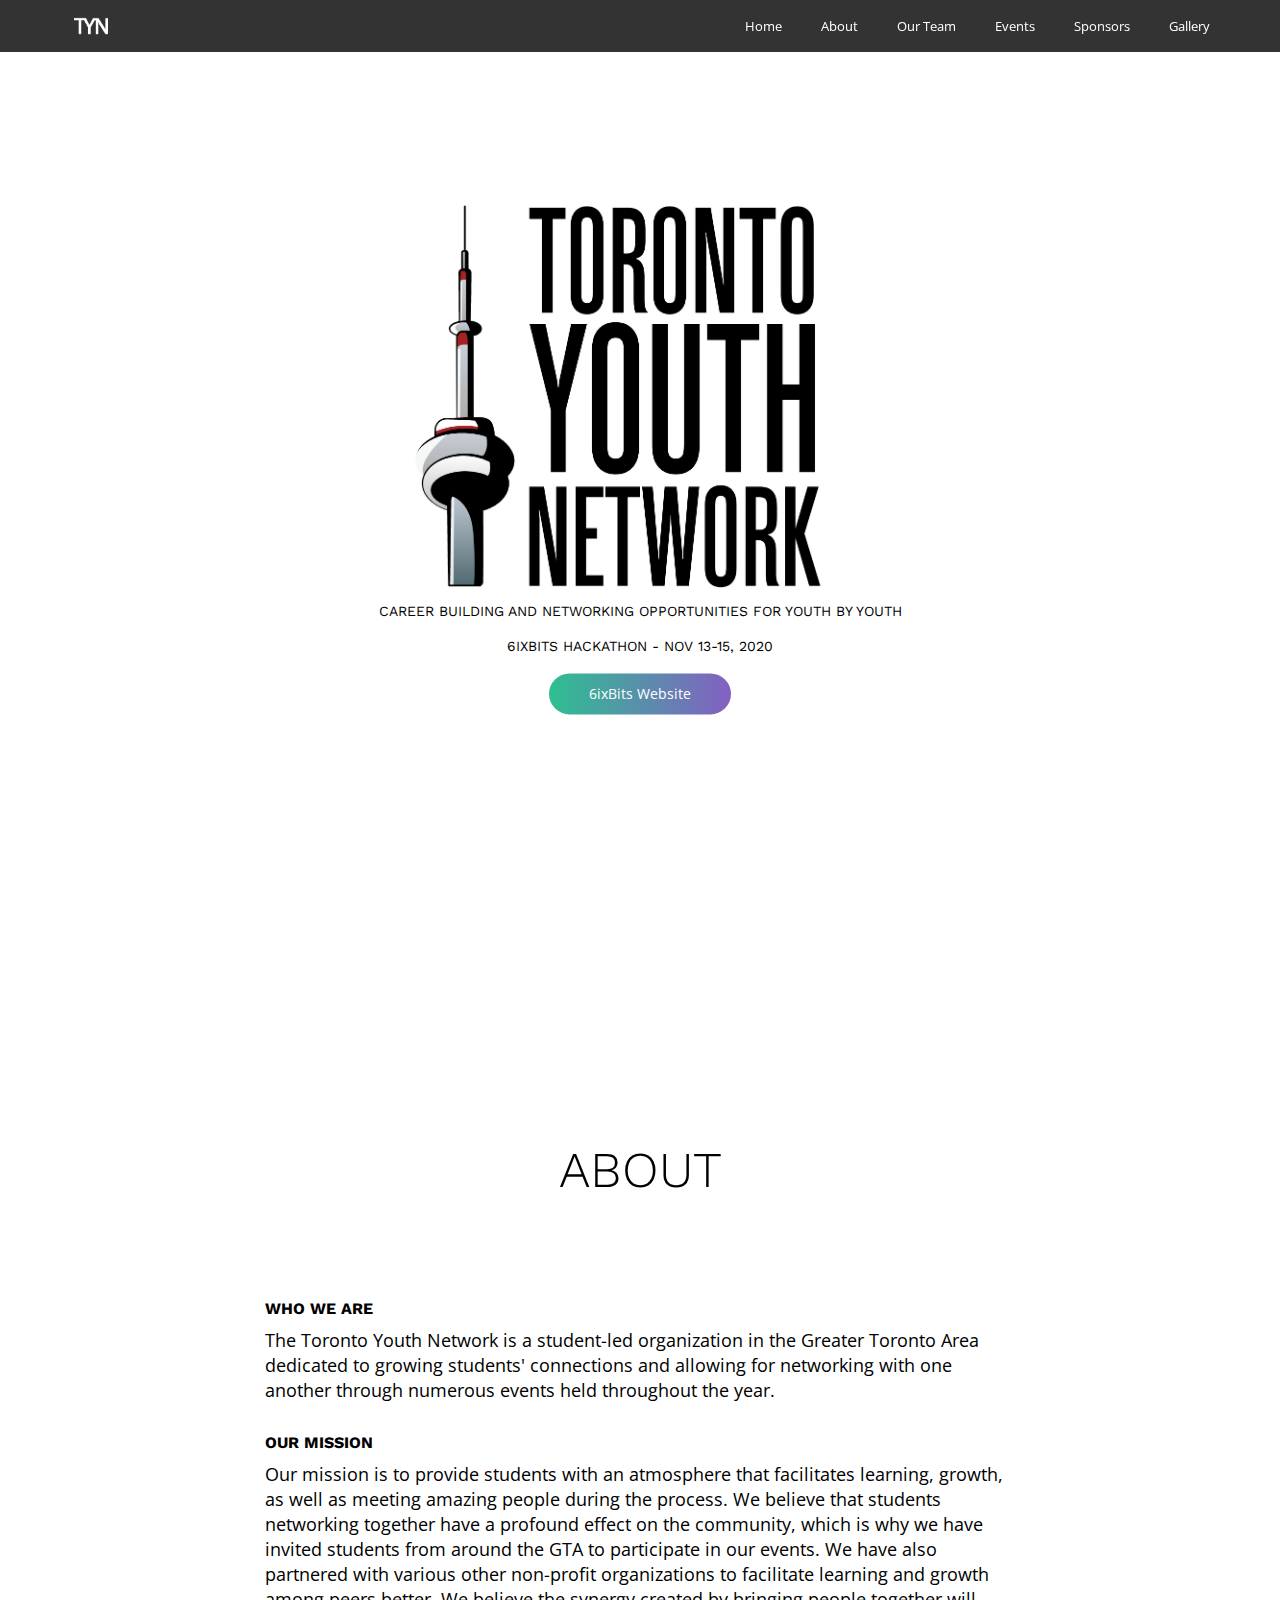
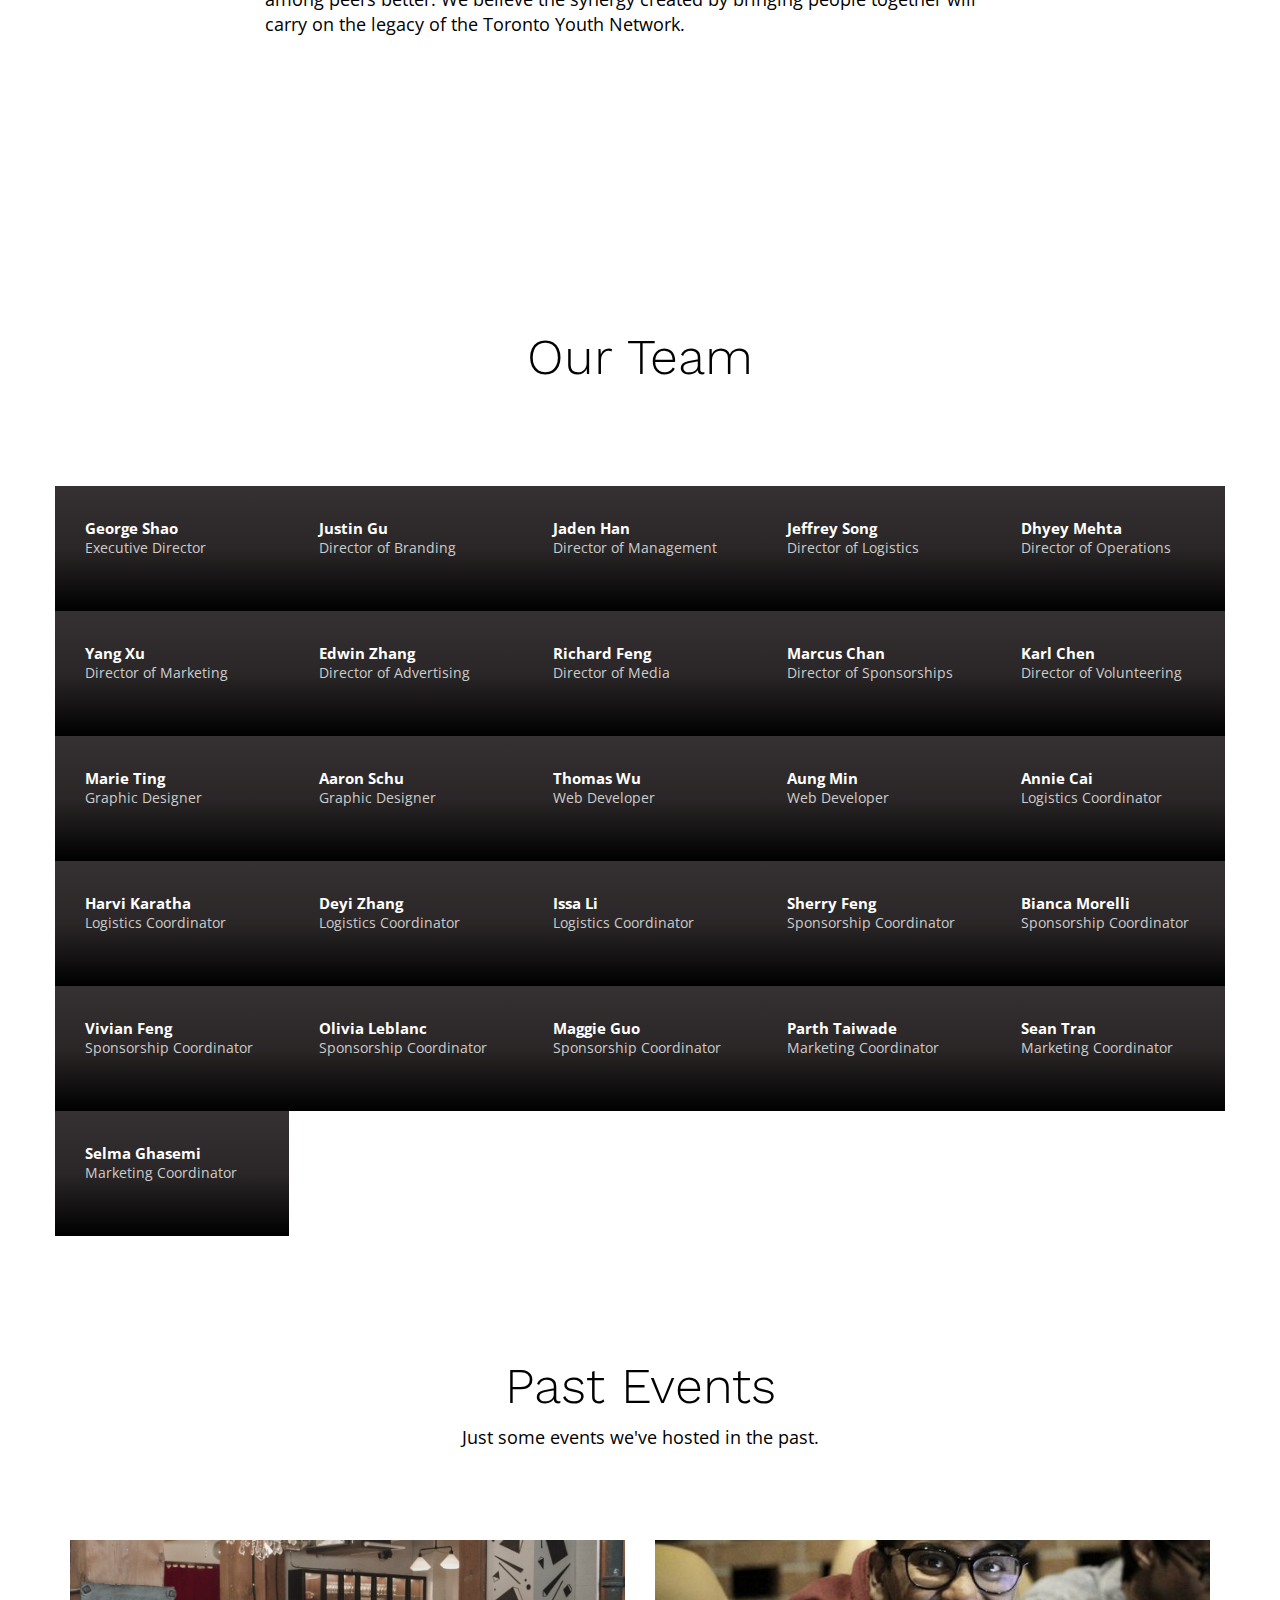
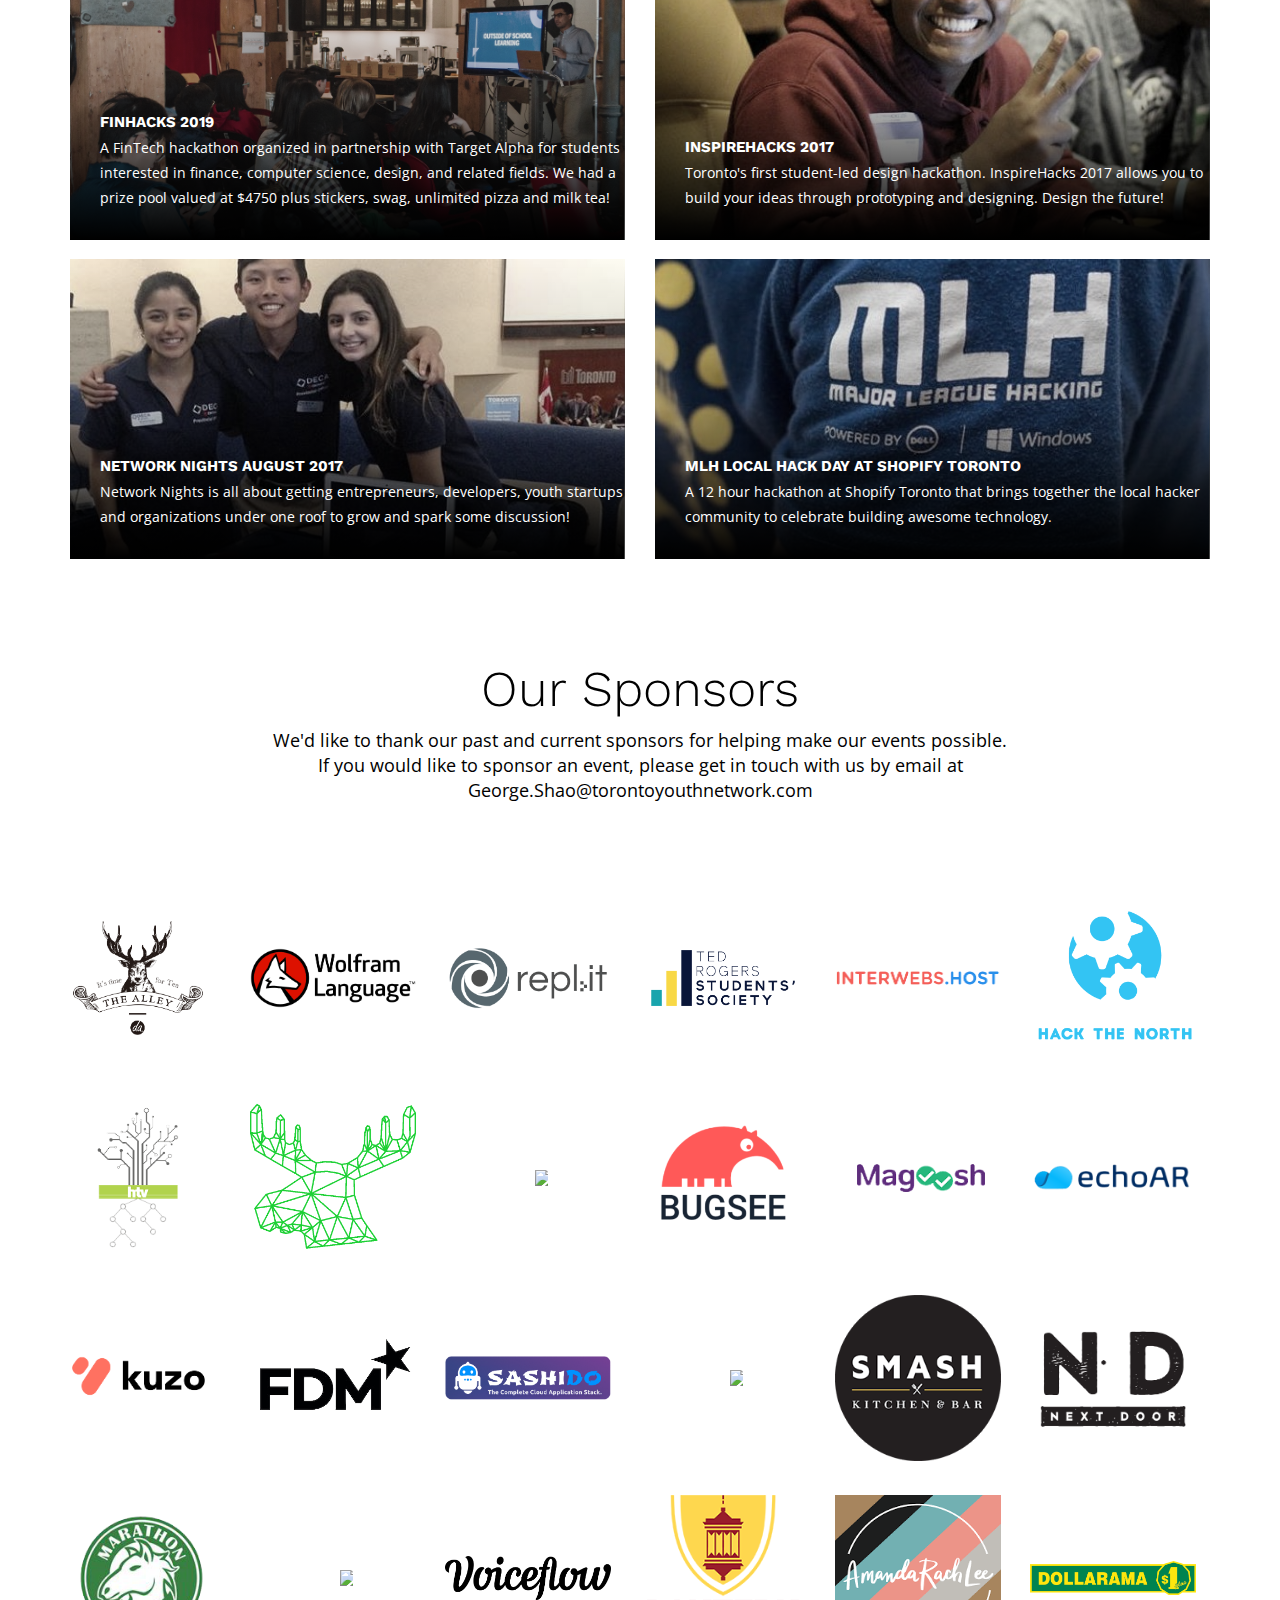
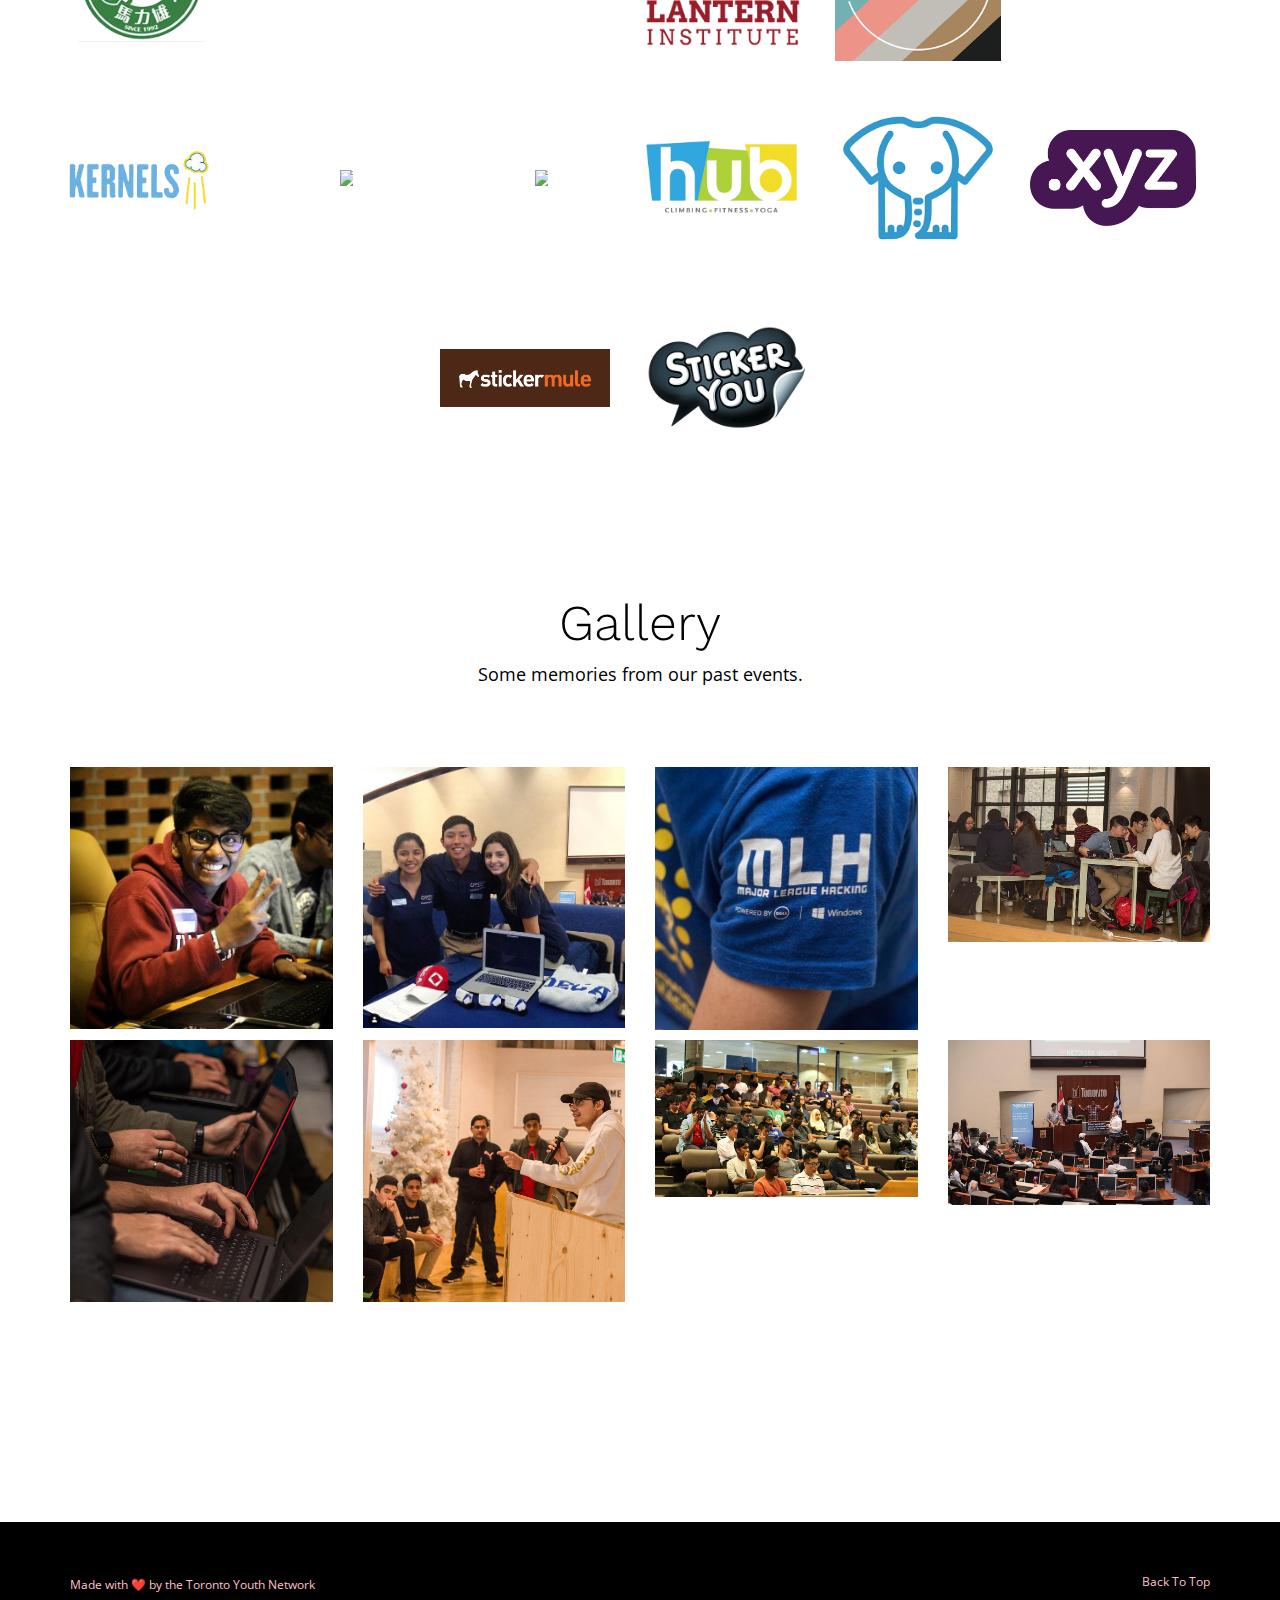
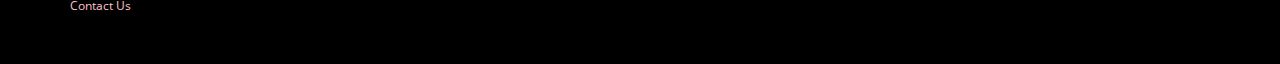
==== commit 288ee4f9: "Add files via upload" ====
--- a/index.html
+++ b/index.html
@@ -488,6 +488,22 @@
 										<img src="">
 									</div>
 									<div class="block-info-2">
+											<strong>Issa Li</strong>
+											</br></blockquote>Logistics Coordinator</blockquote>
+										<ul class="block-social">
+											<li><a href="https://google.com/"><i class="_"></i></a></li>
+										</ul>
+									</div>
+								</div>
+							</div>
+						</div>
+						<div class="col-sm-3 pd-0">
+							<div class="block-speaker">
+								<div class="block-img-custom overlay soft">
+									<div class="background-img">
+										<img src="">
+									</div>
+									<div class="block-info-2">
 											<strong>Sherry Feng</strong>
 											</br></blockquote>Sponsorship Coordinator</blockquote>
 										<ul class="block-social">
@@ -512,33 +528,33 @@
 									</div>
 								</div>
 							</div>
-						</div>
-						<div class="col-sm-3 pd-0">
-							<div class="block-speaker">
-								<div class="block-img-custom overlay soft">
-									<div class="background-img">
-										<img src="">
-									</div>
-									<div class="block-info-2">
-											<strong>Vivian Feng</strong>
+						</div>							
+					</div>
+					
+					<div class="row">
+						<div class="col-sm-3 pd-0">
+							<div class="block-speaker">
+								<div class="block-img-custom overlay soft">
+									<div class="background-img"> <img src=""> </div>
+									<div class="block-info-2">
+										<strong>Vivian Feng</strong>
+										</br></blockquote>Sponsorship Coordinator</blockquote>
+											<ul class="block-social">
+											<li><a href="https://google.com/"><i class="_"></i></a></li>
+										</ul>
+									</div>
+								</div>
+							</div>
+						</div>
+						<div class="col-sm-3 pd-0">
+							<div class="block-speaker">
+								<div class="block-img-custom overlay soft">
+									<div class="background-img">
+										<img src="">
+									</div>
+									<div class="block-info-2">
+											<strong>Olivia Leblanc</strong>
 											</br></blockquote>Sponsorship Coordinator</blockquote>
-										<ul class="block-social">
-											<li><a href="https://google.com/"><i class="_"></i></a></li>
-										</ul>
-									</div>
-								</div>
-							</div>
-						</div>							
-					</div>
-					
-					<div class="row">
-						<div class="col-sm-3 pd-0">
-							<div class="block-speaker">
-								<div class="block-img-custom overlay soft">
-									<div class="background-img"> <img src=""> </div>
-									<div class="block-info-2">
-										<strong>Olivia Leblanc</strong>
-										</br></blockquote>Sponsorship Coordinator</blockquote>
 											<ul class="block-social">
 											<li><a href="https://google.com/"><i class="_"></i></a></li>
 										</ul>
@@ -561,8 +577,7 @@
 									</div>
 								</div>
 							</div>
-						</div>
-						<div class="col-sm-3 pd-0">
+						</div>						<div class="col-sm-3 pd-0">
 							<div class="block-speaker">
 								<div class="block-img-custom overlay soft">
 									<div class="background-img">
@@ -571,13 +586,14 @@
 									<div class="block-info-2">
 											<strong>Parth Taiwade</strong>
 											</br></blockquote>Marketing Coordinator</blockquote>
-											<ul class="block-social">
-											<li><a href="https://google.com/"><i class="_"></i></a></li>
-										</ul>
-									</div>
-								</div>
-							</div>
-						</div>						<div class="col-sm-3 pd-0">
+										<ul class="block-social">
+											<li><a href="https://google.com/"><i class="_"></i></a></li>
+										</ul>
+									</div>
+								</div>
+							</div>
+						</div>
+						<div class="col-sm-3 pd-0">
 							<div class="block-speaker">
 								<div class="block-img-custom overlay soft">
 									<div class="background-img">
@@ -593,6 +609,8 @@
 								</div>
 							</div>
 						</div>
+					</div>
+					<div class="row">
 						<div class="col-sm-3 pd-0">
 							<div class="block-speaker">
 								<div class="block-img-custom overlay soft">
@@ -602,24 +620,6 @@
 									<div class="block-info-2">
 											<strong>Selma Ghasemi</strong>
 											</br></blockquote>Marketing Coordinator</blockquote>
-										<ul class="block-social">
-											<li><a href="https://google.com/"><i class="_"></i></a></li>
-										</ul>
-									</div>
-								</div>
-							</div>
-						</div>
-					</div>
-					<div class="row">
-						<div class="col-sm-3 pd-0">
-							<div class="block-speaker">
-								<div class="block-img-custom overlay soft">
-									<div class="background-img">
-										<img src="">
-									</div>
-									<div class="block-info-2">
-											<strong>Issa Li</strong>
-											</br></blockquote>Logistics Coordinator</blockquote>
 										<ul class="block-social">
 											<li><a href="https://google.com/"><i class=""></i></a></li>
 										</ul>
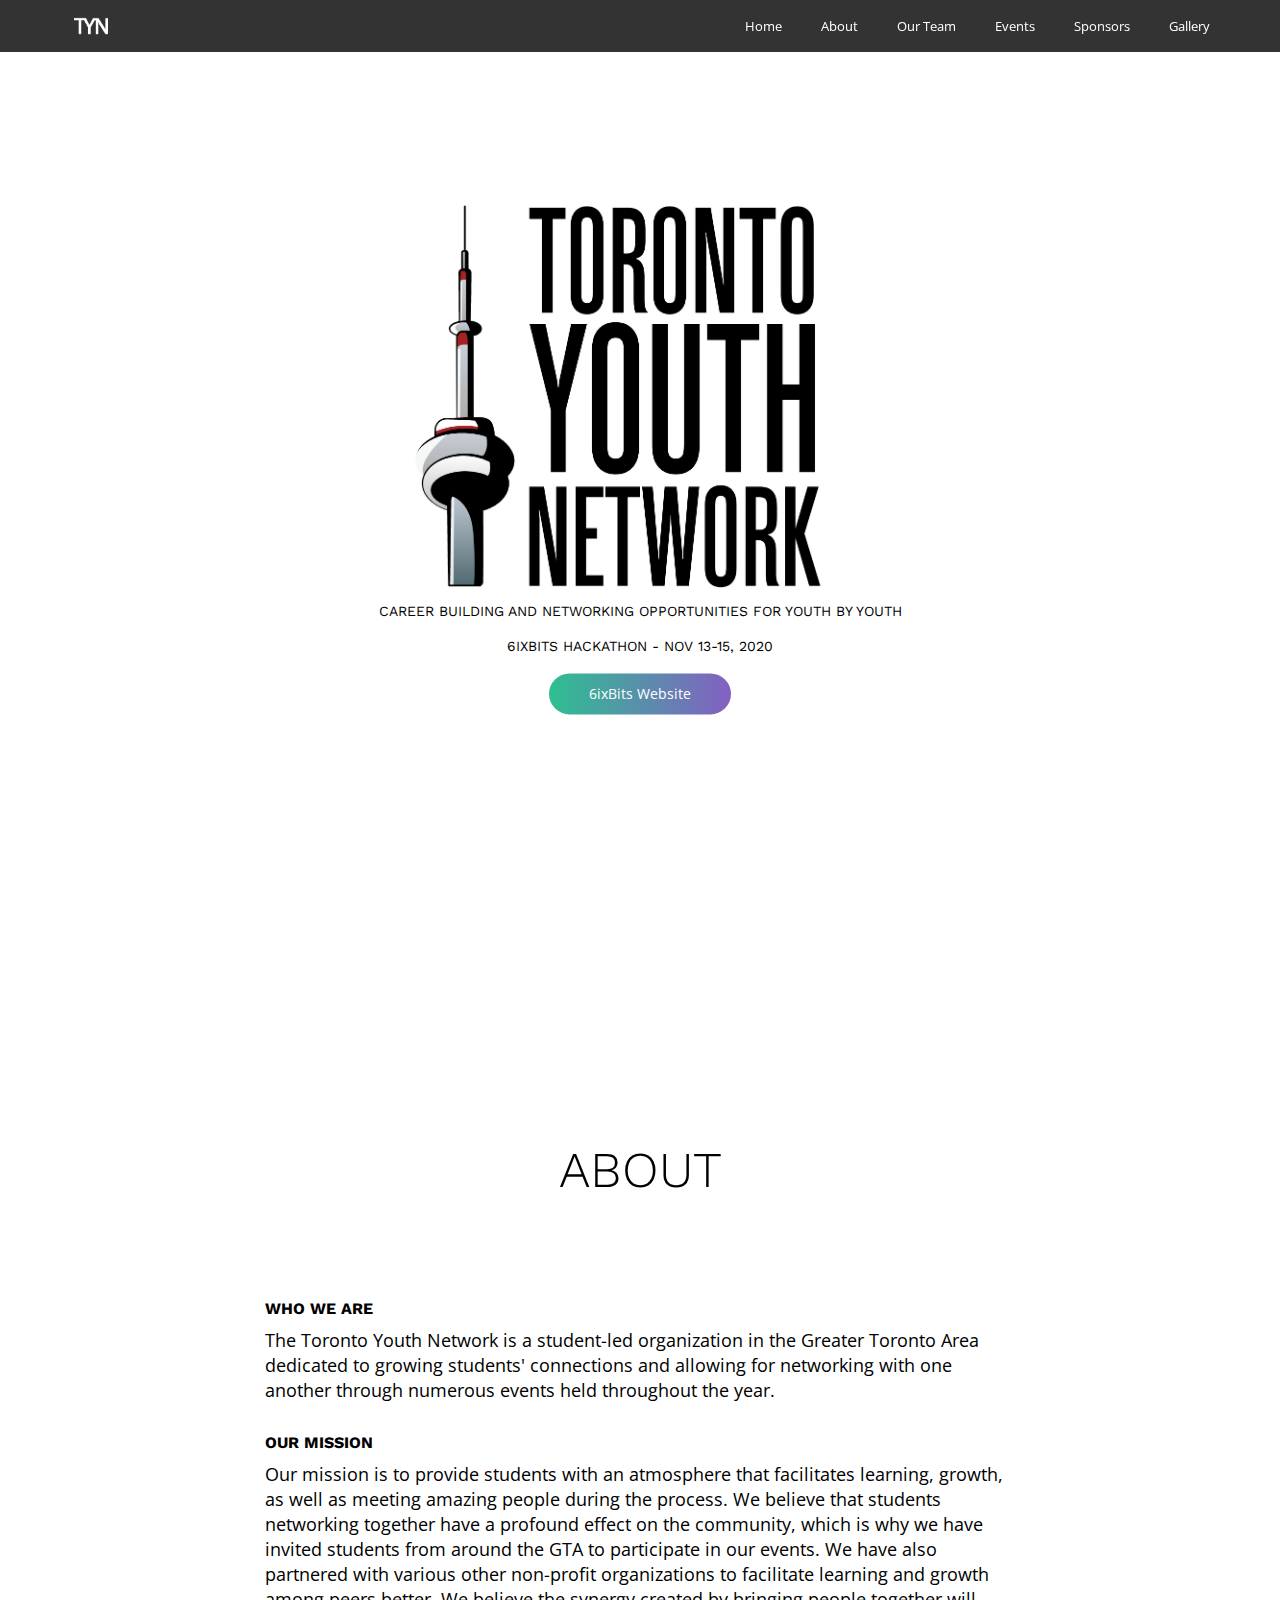
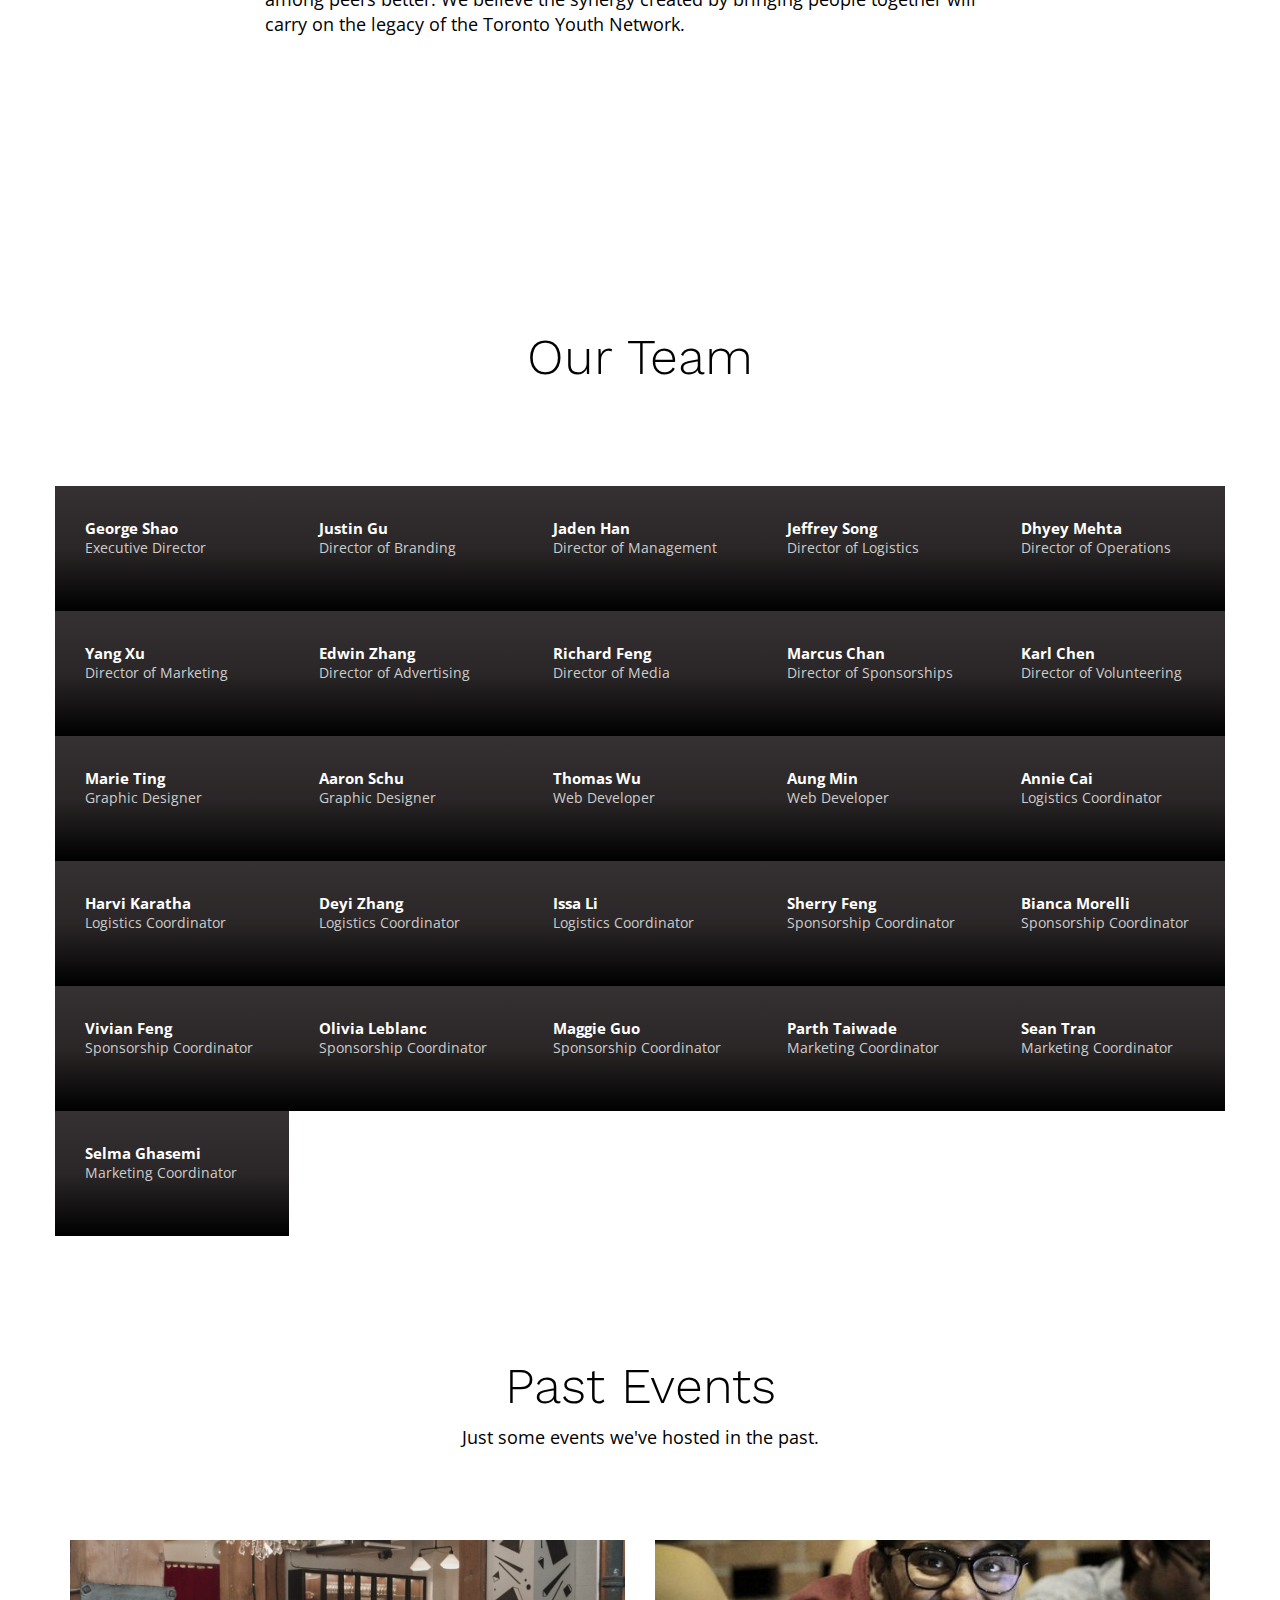
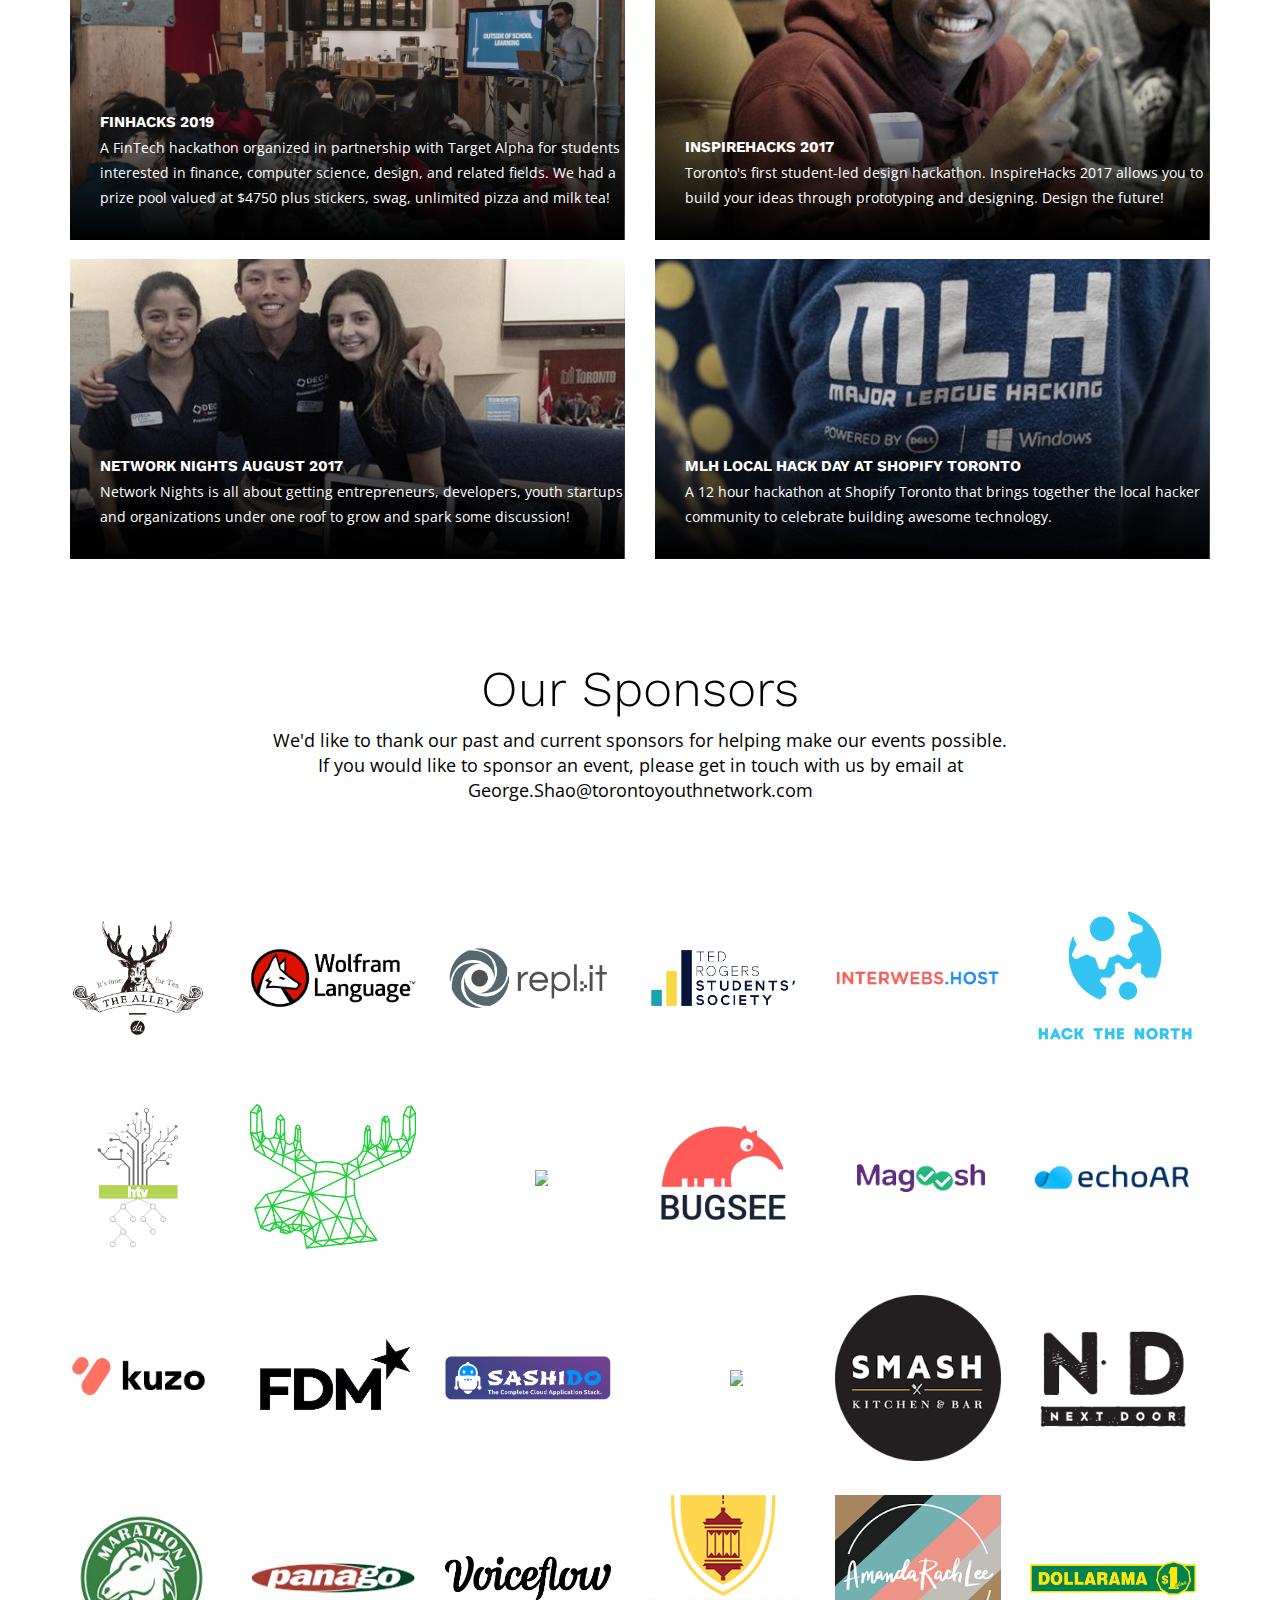
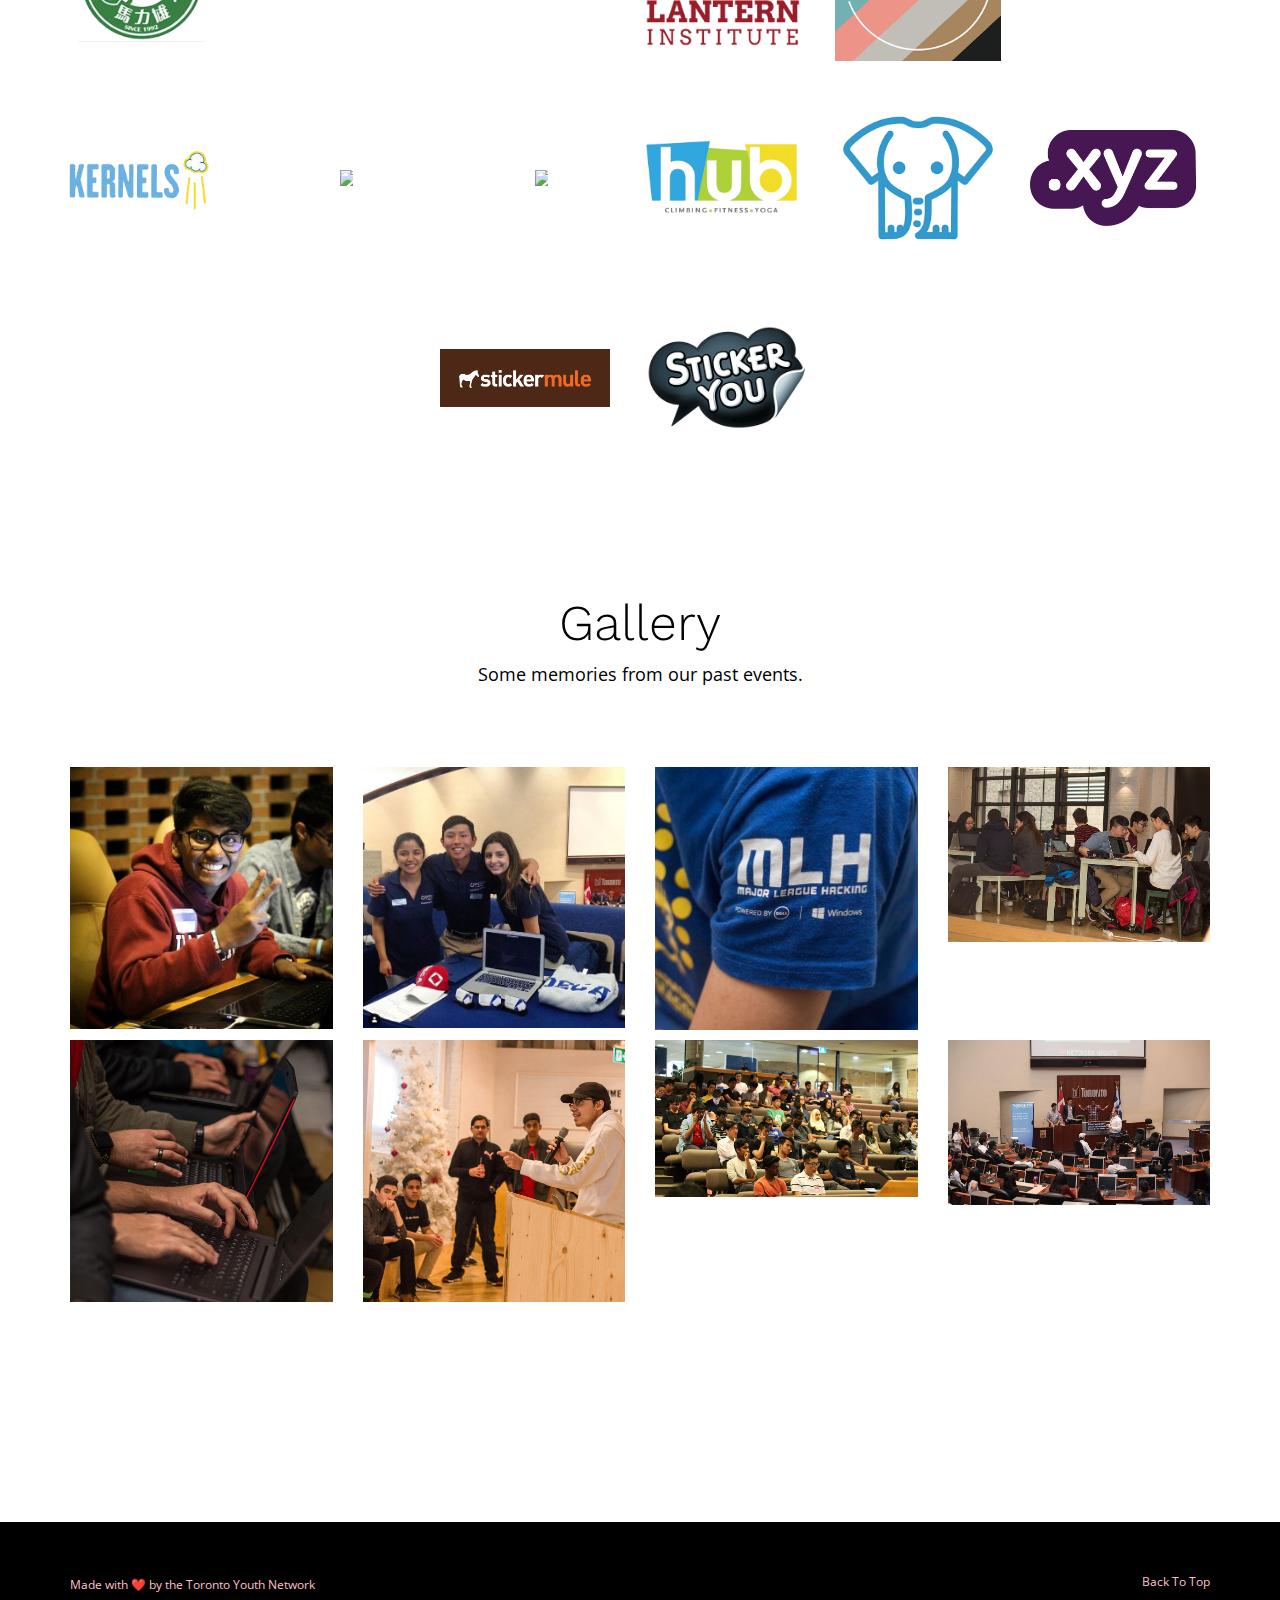
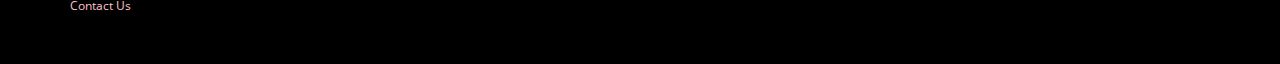
==== commit 3a30e31b: "Updated website" ====
--- a/index.html
+++ b/index.html
@@ -835,7 +835,7 @@
 							<a href="https://www.sashido.io/en/"><img src="img/sashido.png"></a>
 						</div>
 						<div class="block-sponsor">
-							<a href="https://socialinnovation.org/"><img src="https://socialinnovation.org/wp-content/themes/blankslate/images/site/logos/1.png"></a>
+							<a href="https://socialinnovation.org/"><img src="https://socialinnovation.org/wp-content/uploads/2020/04/csi-logo-3.png"></a>
 						</div>
 						<div class="block-sponsor">
 							<a href="http://www.smashkitchen.com/"><img src="img/smashkitchenandbar.png"></a>
@@ -851,7 +851,7 @@
 							<a href="http://www.marathontea.ca/"><img src="img/marathontea.png"></a>
 						</div>
 						<div class="block-sponsor">
-							<a href="https://www.panago.com/"><img src="https://upload.wikimedia.org/wikipedia/en/9/9a/Panagologo.png"></a>
+							<a href="https://www.panago.com/"><img src="img/Panago.png"></a>
 						</div>
 						<div class="block-sponsor">
 							<a href="https://www.voiceflow.com/"><img src="img/voiceflow.png"></a>
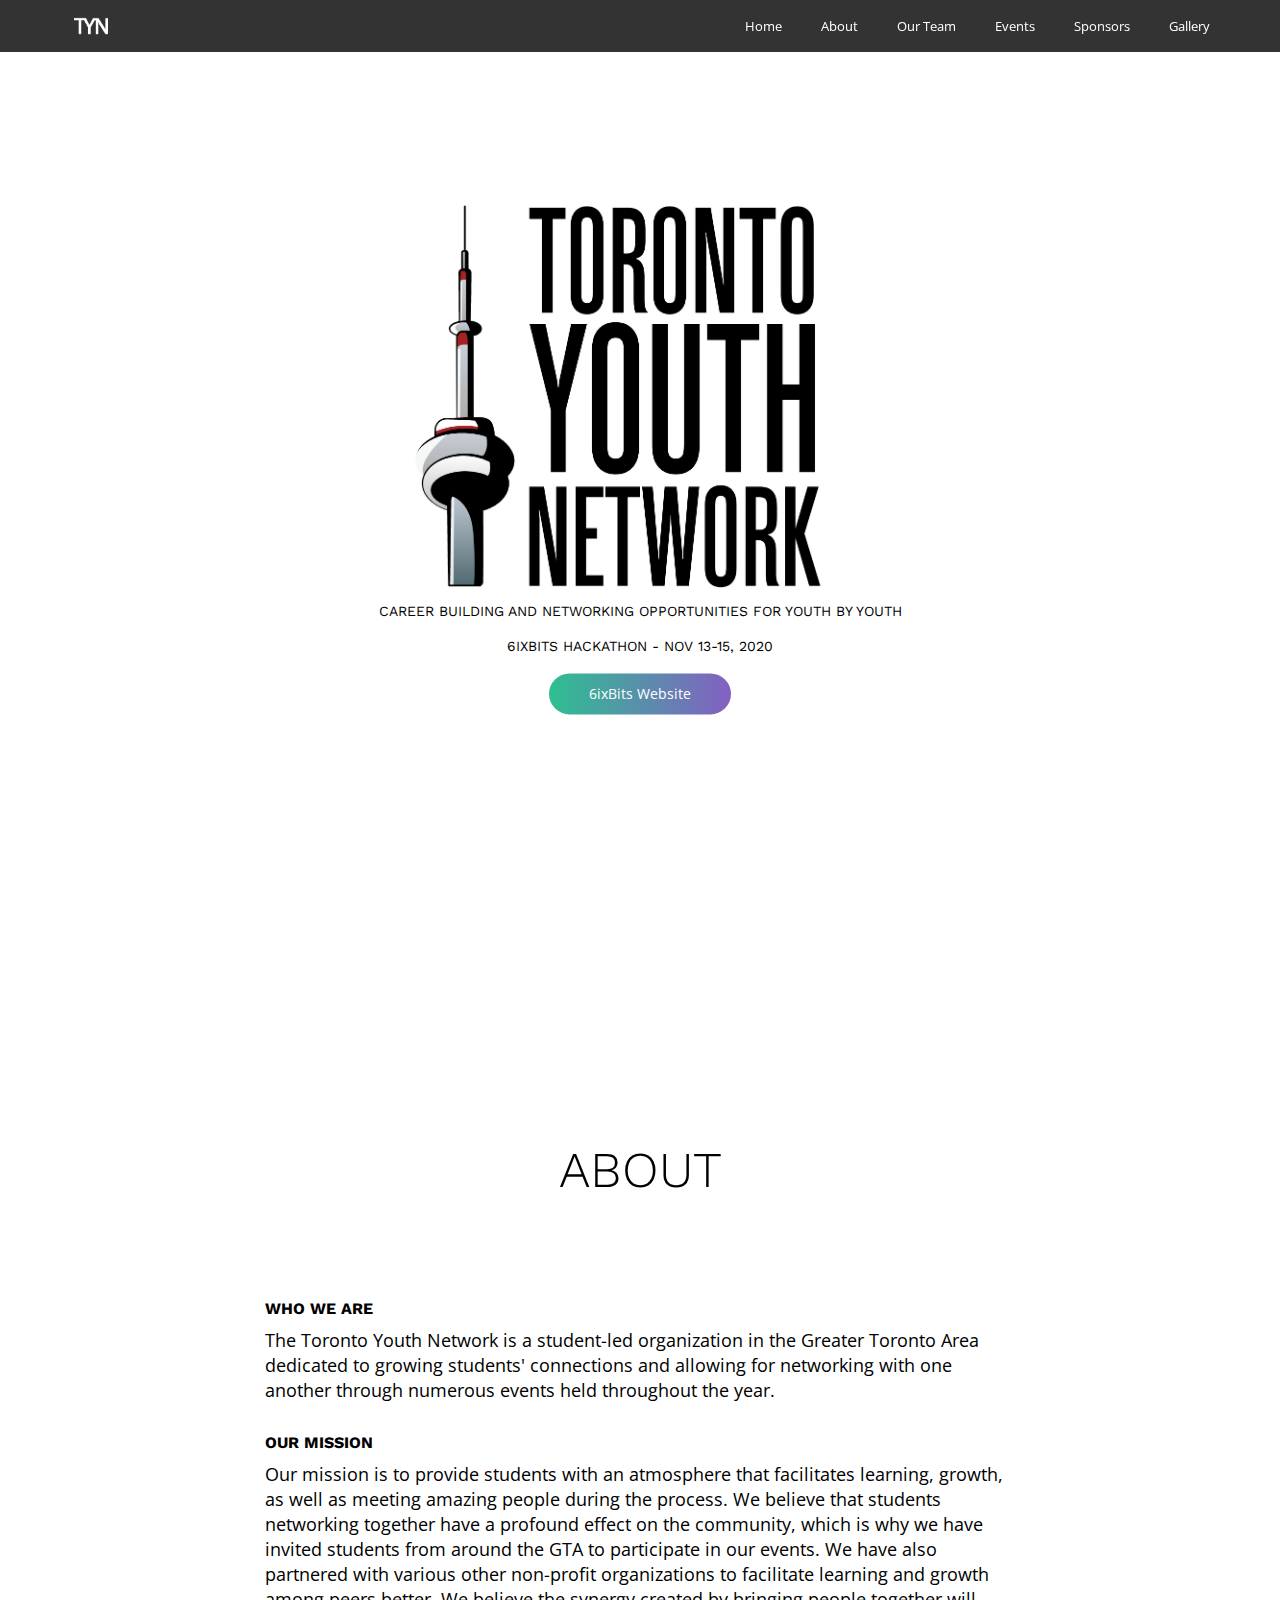
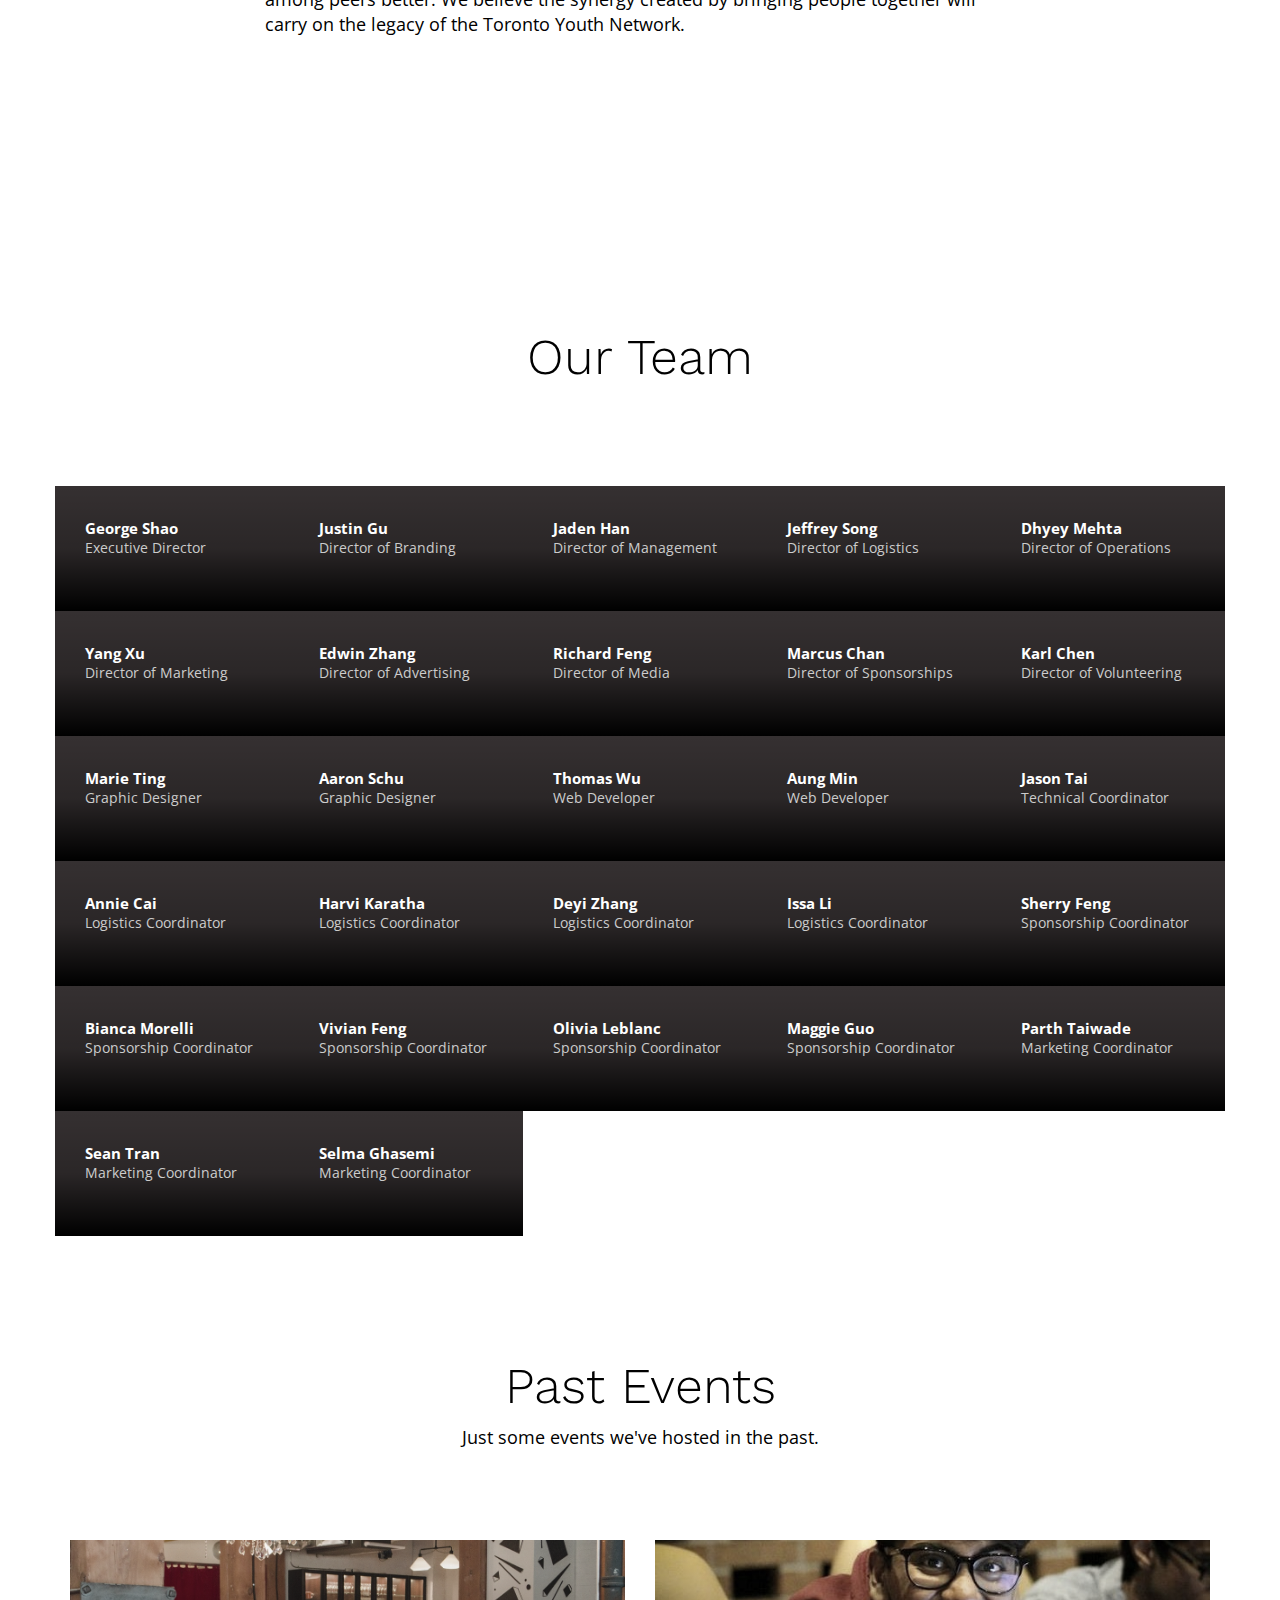
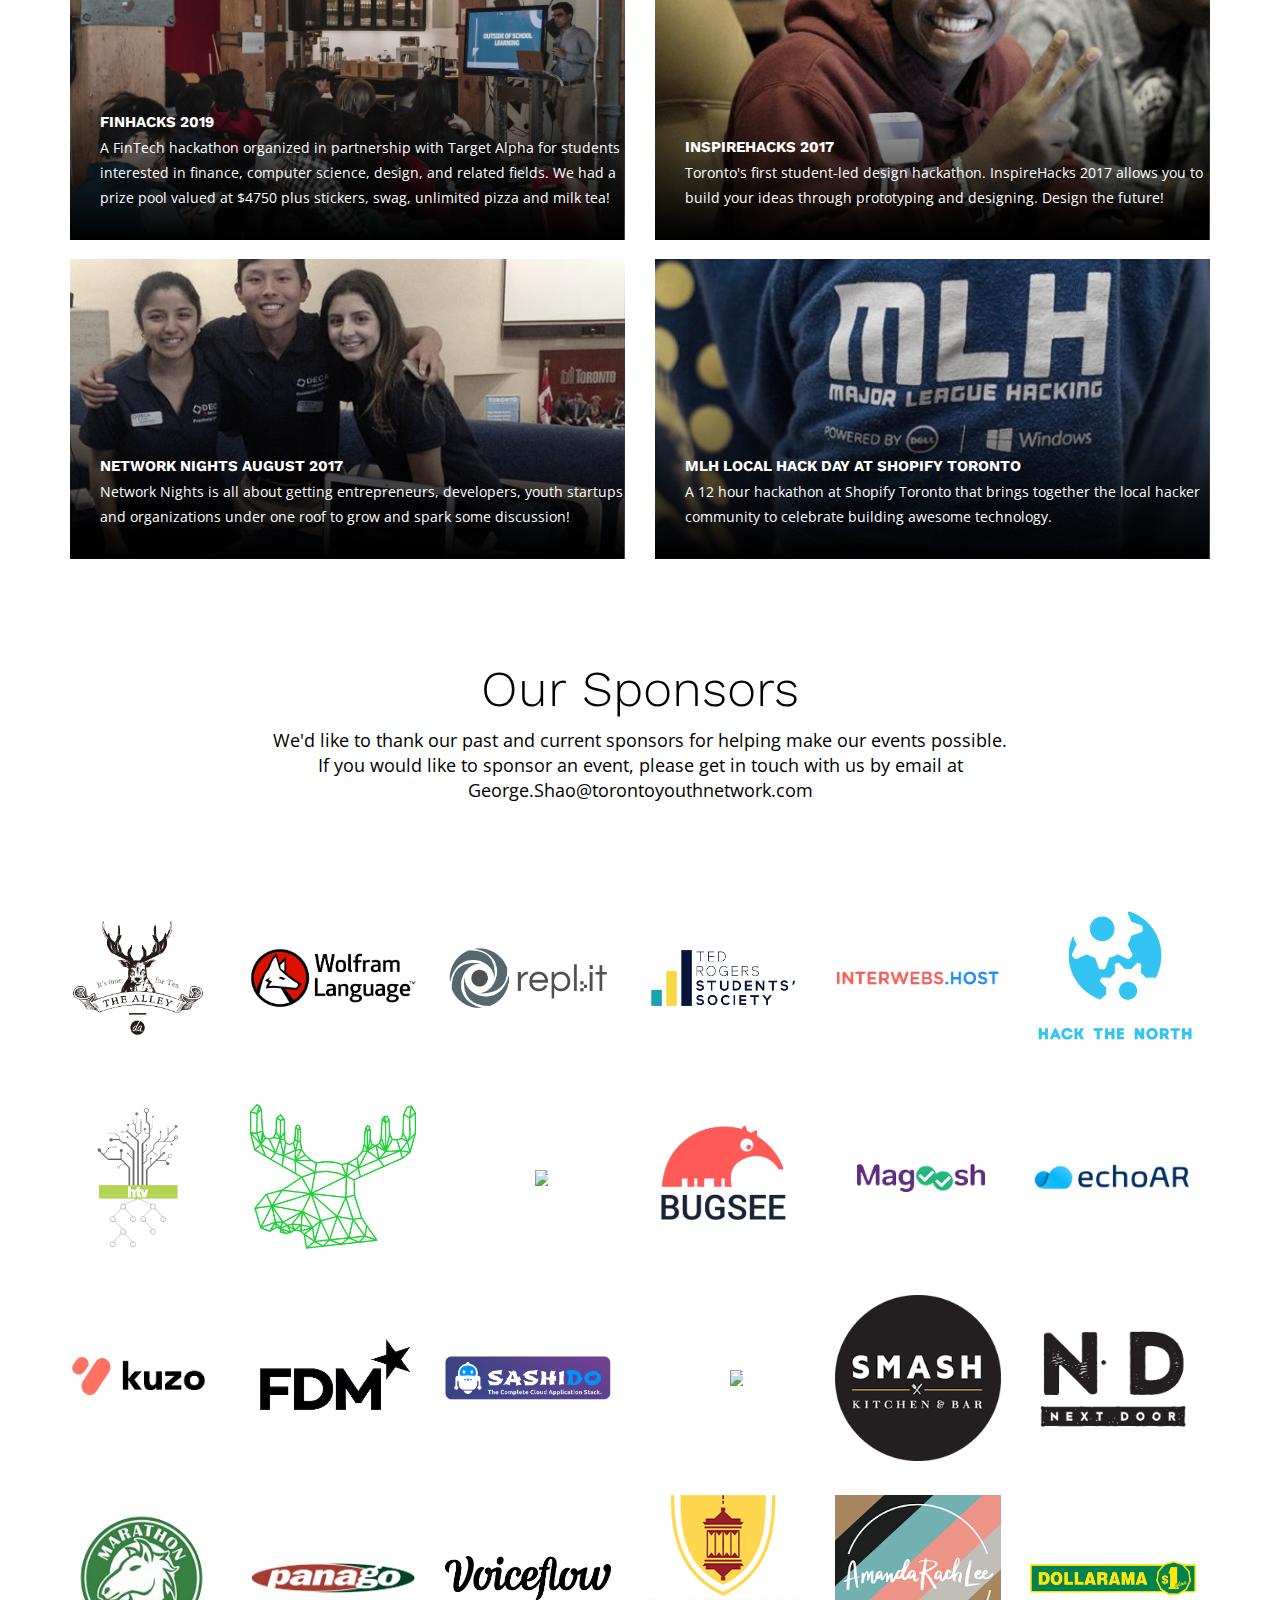
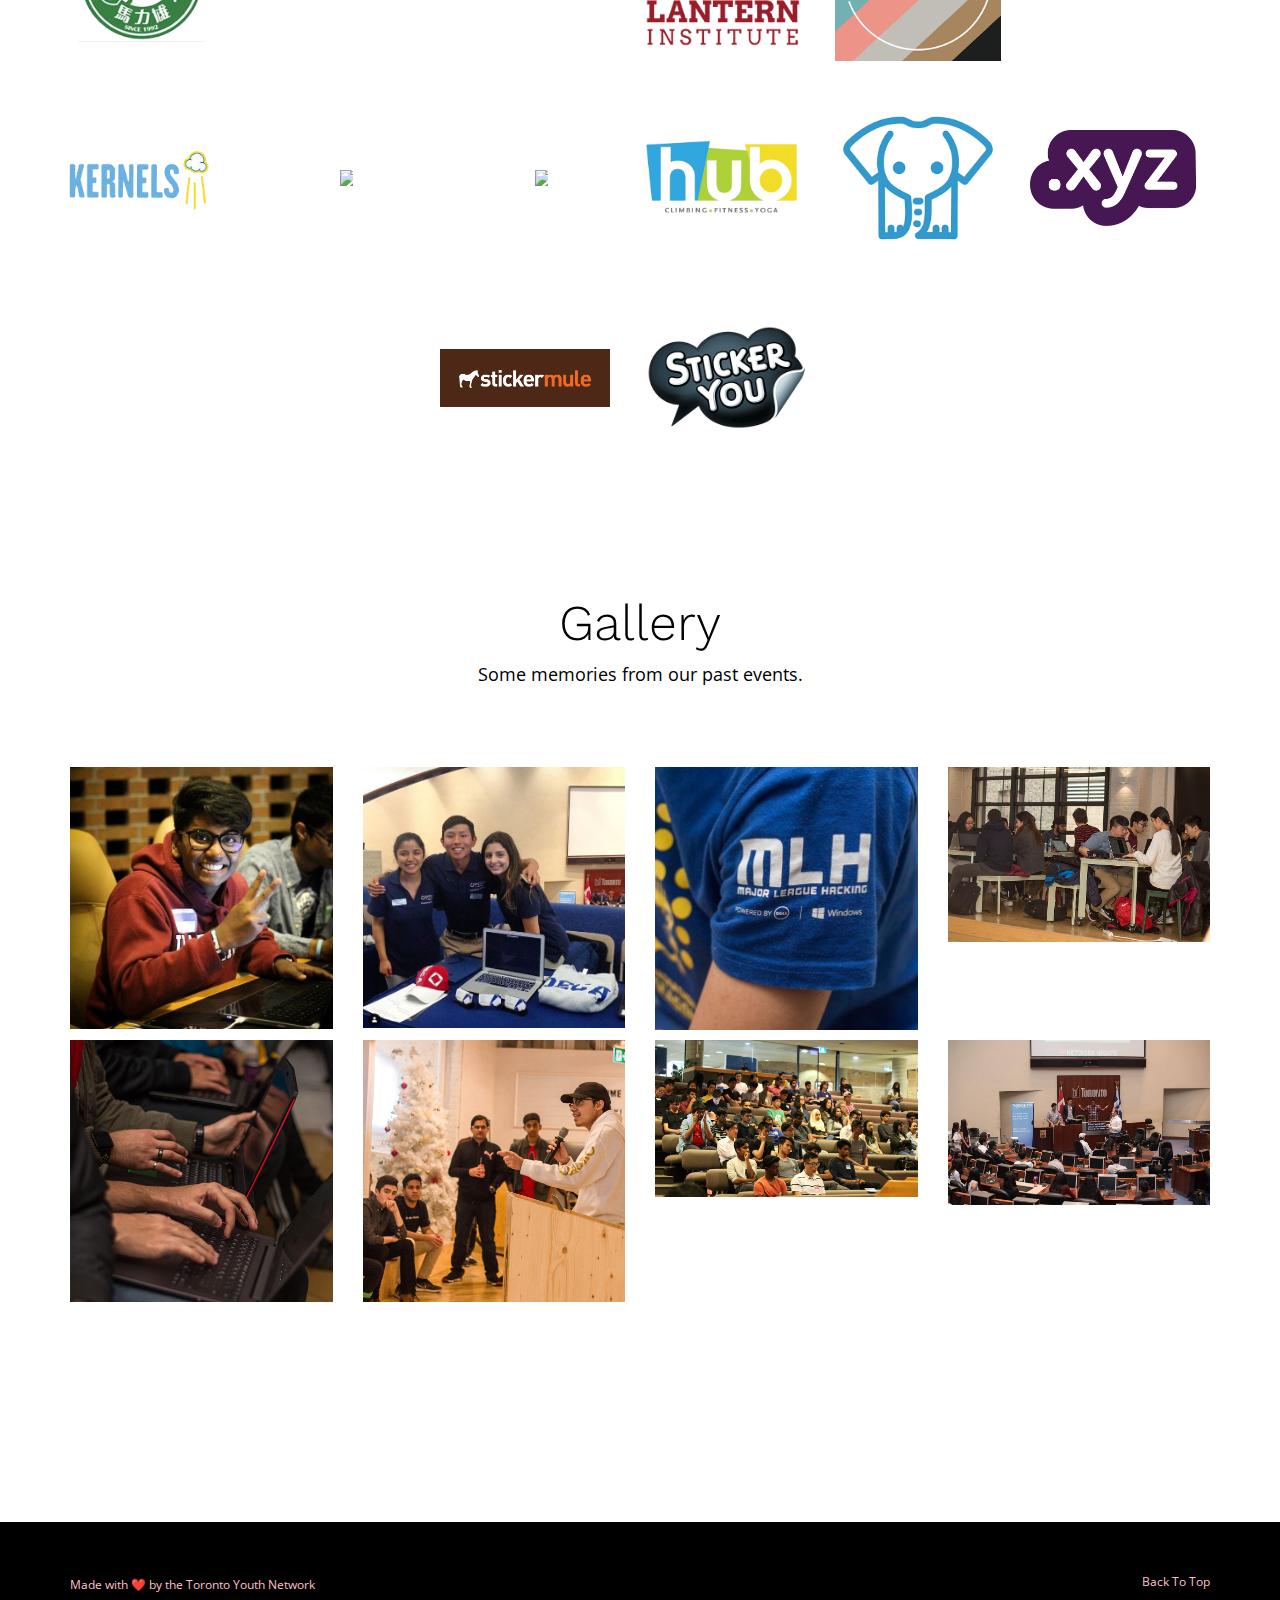
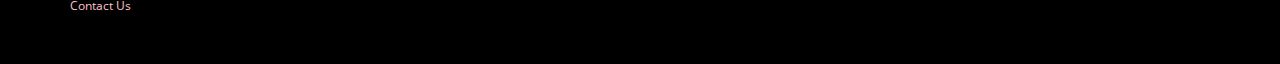
==== commit c10e213b: "Add files via upload" ====
--- a/index.html
+++ b/index.html
@@ -439,6 +439,25 @@
 										<img src="">
 									</div>
 									<div class="block-info-2">
+											<strong>Jason Tai</strong>
+											</br></blockquote>Technical Coordinator</blockquote>
+										<ul class="block-social">
+											<li><a href="https://google.com/"><i class="_"></i></a></li>
+										</ul>
+									</div>
+								</div>
+							</div>
+						</div>
+					</div>
+
+					<div class="row">
+						<div class="col-sm-3 pd-0">
+							<div class="block-speaker">
+								<div class="block-img-custom overlay soft">
+									<div class="background-img">
+										<img src="">
+									</div>
+									<div class="block-info-2">
 											<strong>Annie Cai</strong>
 											</br></blockquote>Logistics Coordinator</blockquote>
 										<ul class="block-social">
@@ -448,9 +467,6 @@
 								</div>
 							</div>
 						</div>
-					</div>
-
-					<div class="row">
 						<div class="col-sm-3 pd-0">
 							<div class="block-speaker">
 								<div class="block-img-custom overlay soft">
@@ -512,7 +528,10 @@
 									</div>
 								</div>
 							</div>
-						</div>
+						</div>					
+					</div>
+					
+					<div class="row">
 						<div class="col-sm-3 pd-0">
 							<div class="block-speaker">
 								<div class="block-img-custom overlay soft">
@@ -528,10 +547,7 @@
 									</div>
 								</div>
 							</div>
-						</div>							
-					</div>
-					
-					<div class="row">
+						</div>		
 						<div class="col-sm-3 pd-0">
 							<div class="block-speaker">
 								<div class="block-img-custom overlay soft">
@@ -593,6 +609,8 @@
 								</div>
 							</div>
 						</div>
+					</div>
+					<div class="row">
 						<div class="col-sm-3 pd-0">
 							<div class="block-speaker">
 								<div class="block-img-custom overlay soft">
@@ -609,8 +627,6 @@
 								</div>
 							</div>
 						</div>
-					</div>
-					<div class="row">
 						<div class="col-sm-3 pd-0">
 							<div class="block-speaker">
 								<div class="block-img-custom overlay soft">
@@ -675,21 +691,6 @@
 								</div>
 							</div>
 						</div>
-						<div class="col-sm-3 pd-0">
-							<div class="block-speaker" style="opacity: 0;">
-								<div class="block-img-custom overlay soft" style="background:#ffffff">
-									<div class="background-img">
-										<img src="">
-									</div>
-									<div class="block-info-2" style="text-align: center; align:auto; margin:auto;">
-											<strong></strong>
-											</br></blockquote></blockquote>
-										<ul class="block-social">
-											<li><a href="https://google.com/"><i class=""></i></a></li>
-										</ul>
-									</div>
-								</div>
-							</div>
 						</div>
 					</div>
 			</section>
